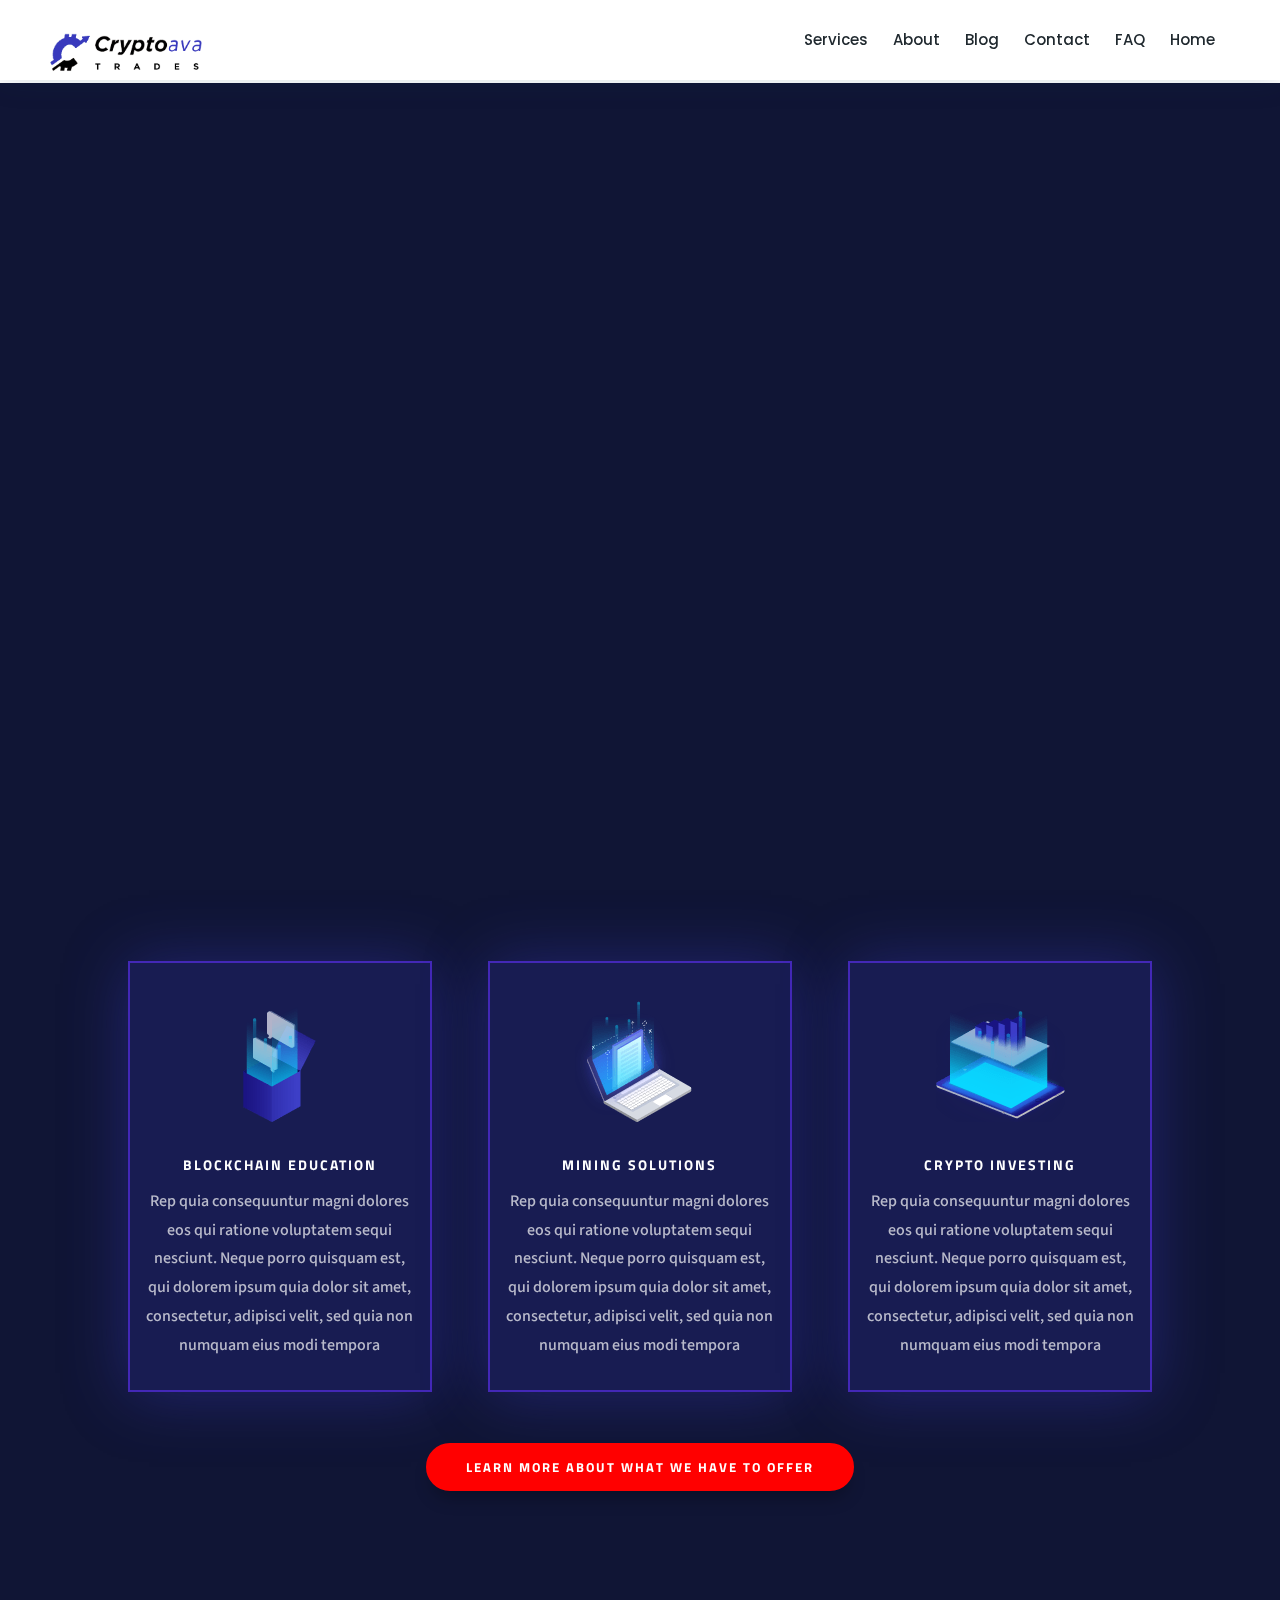
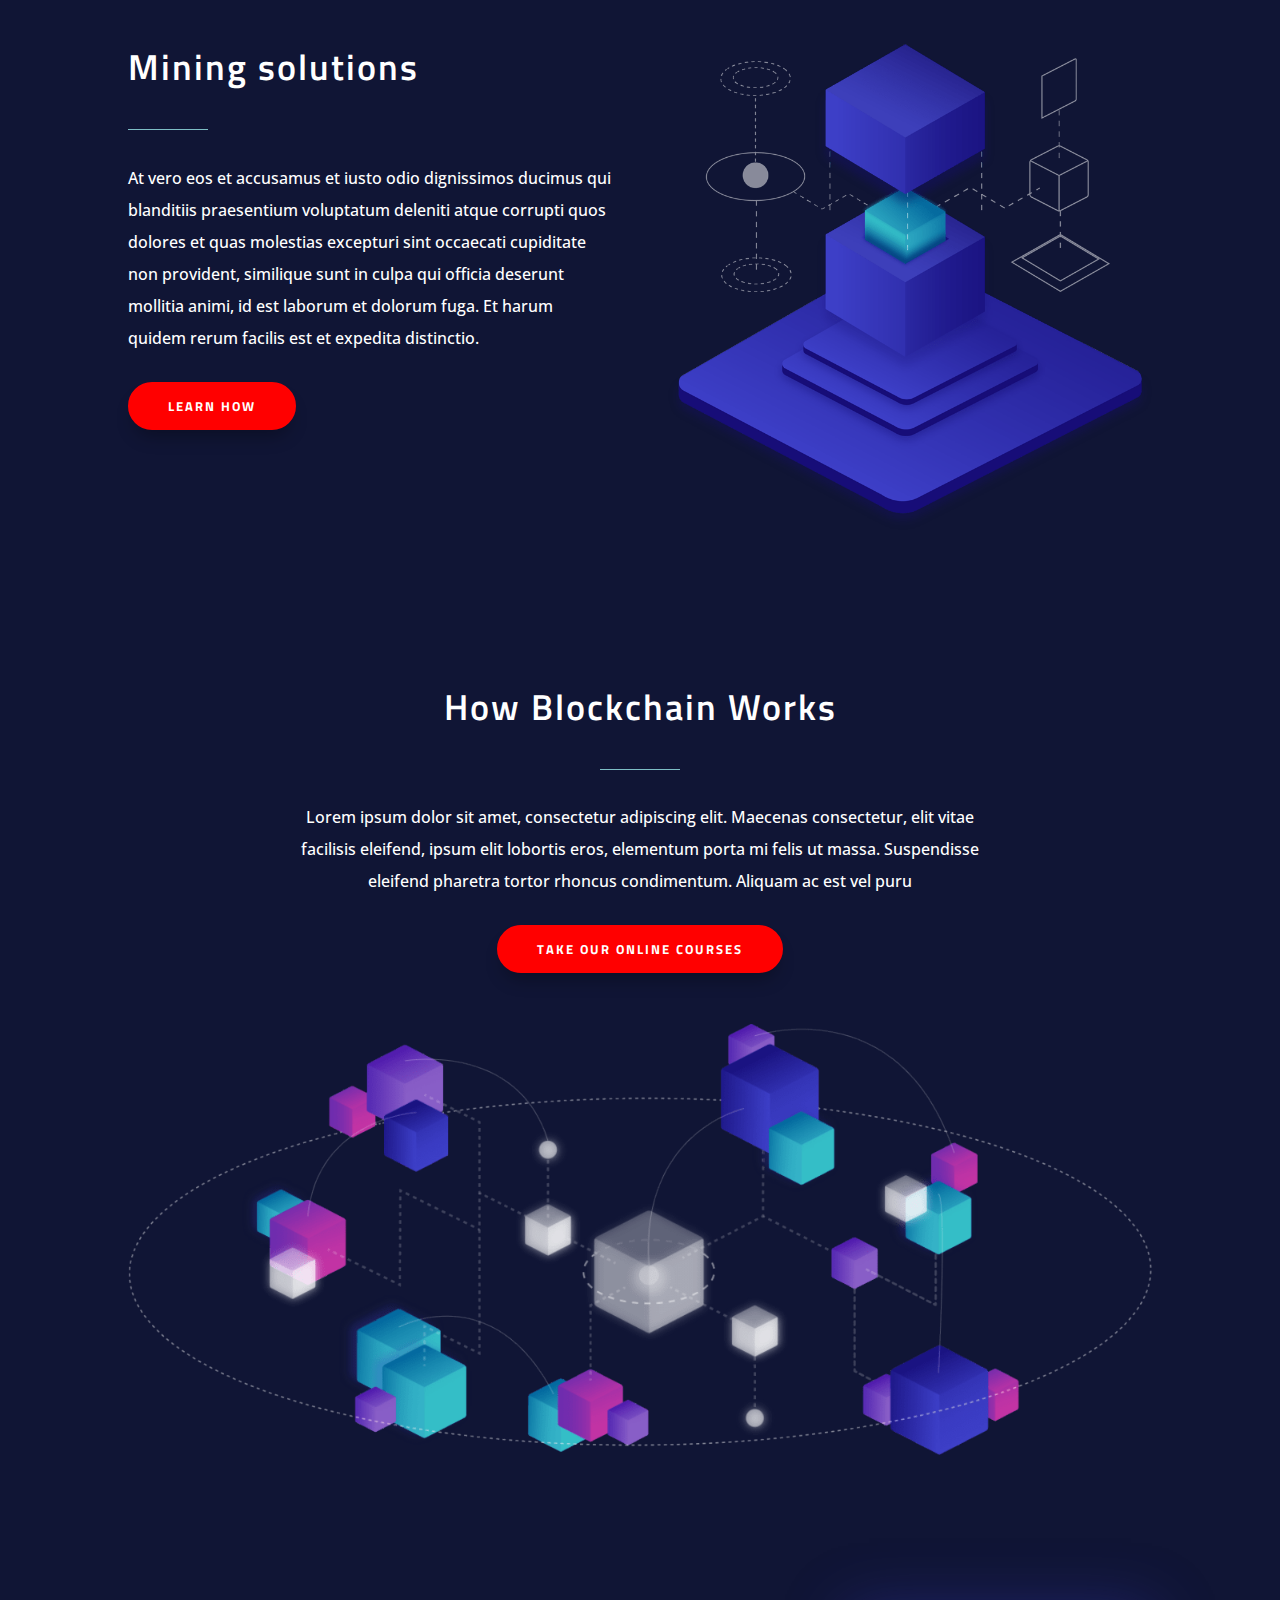
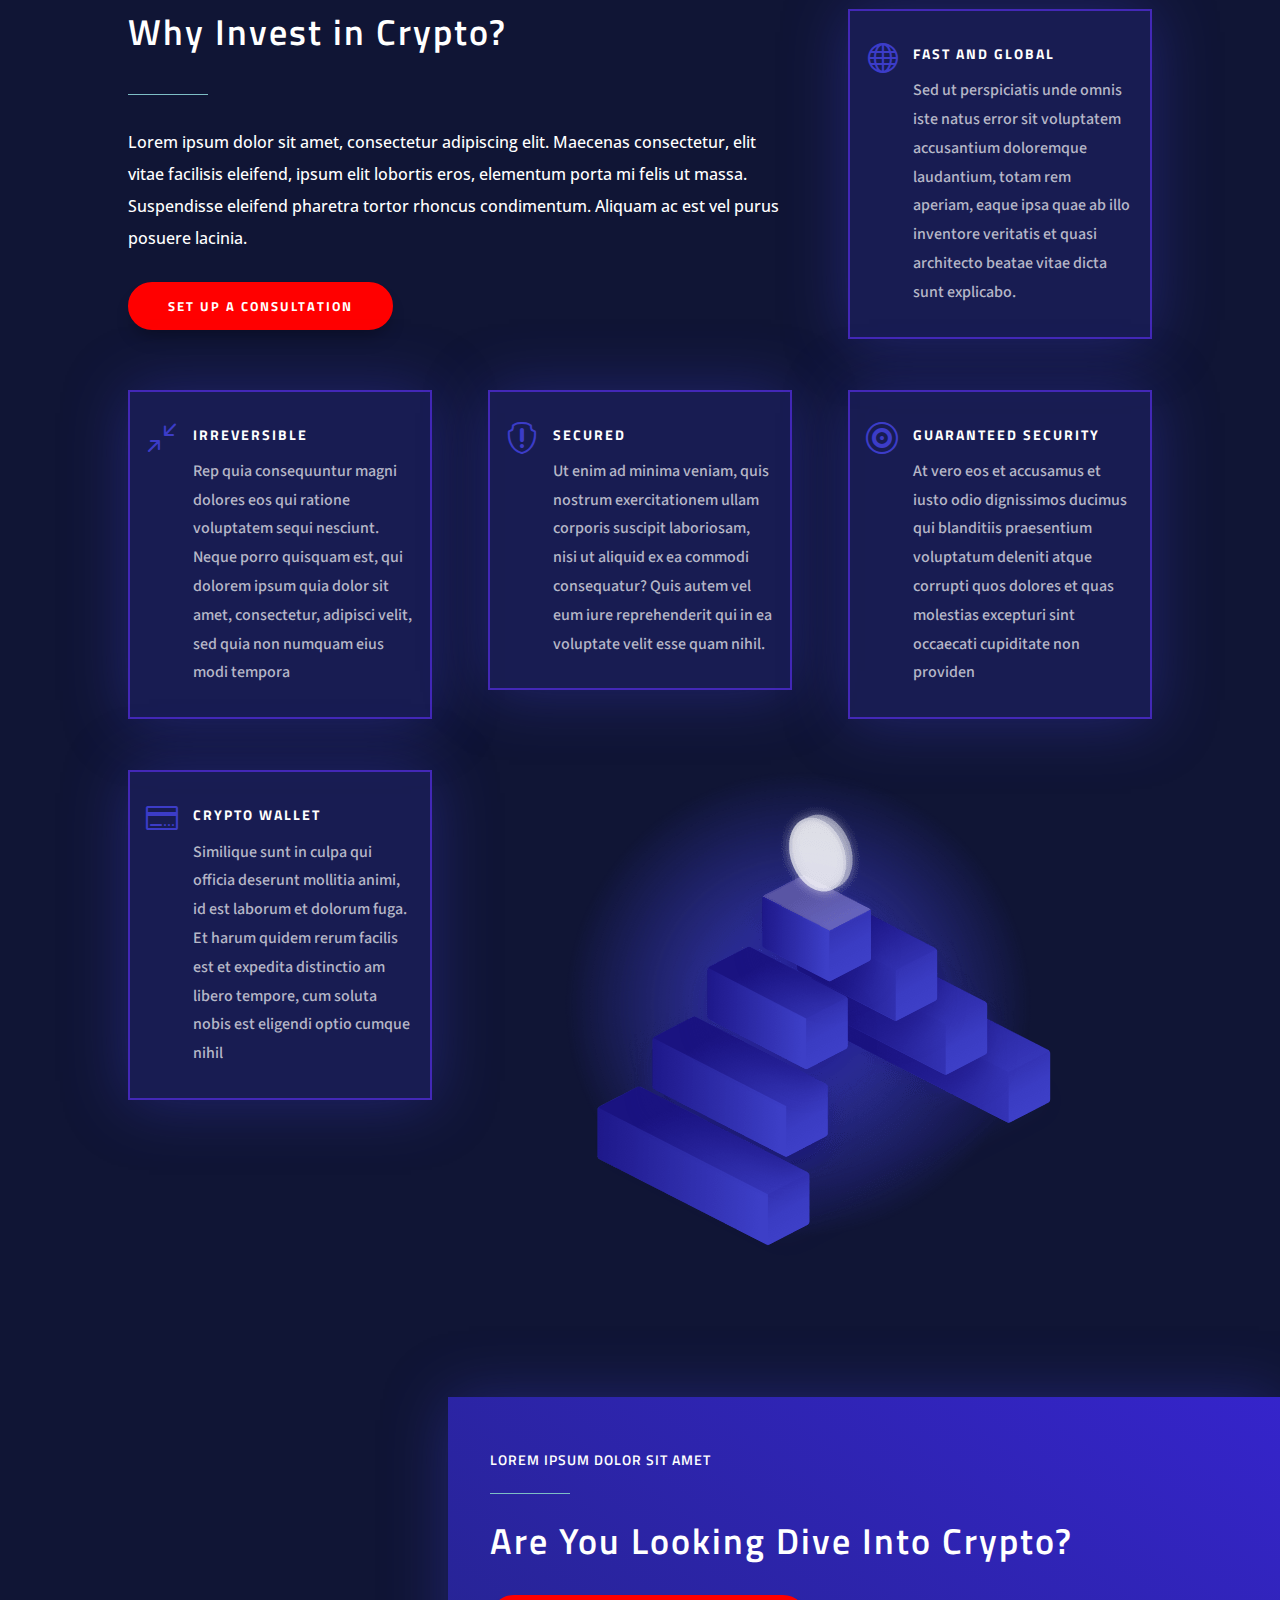
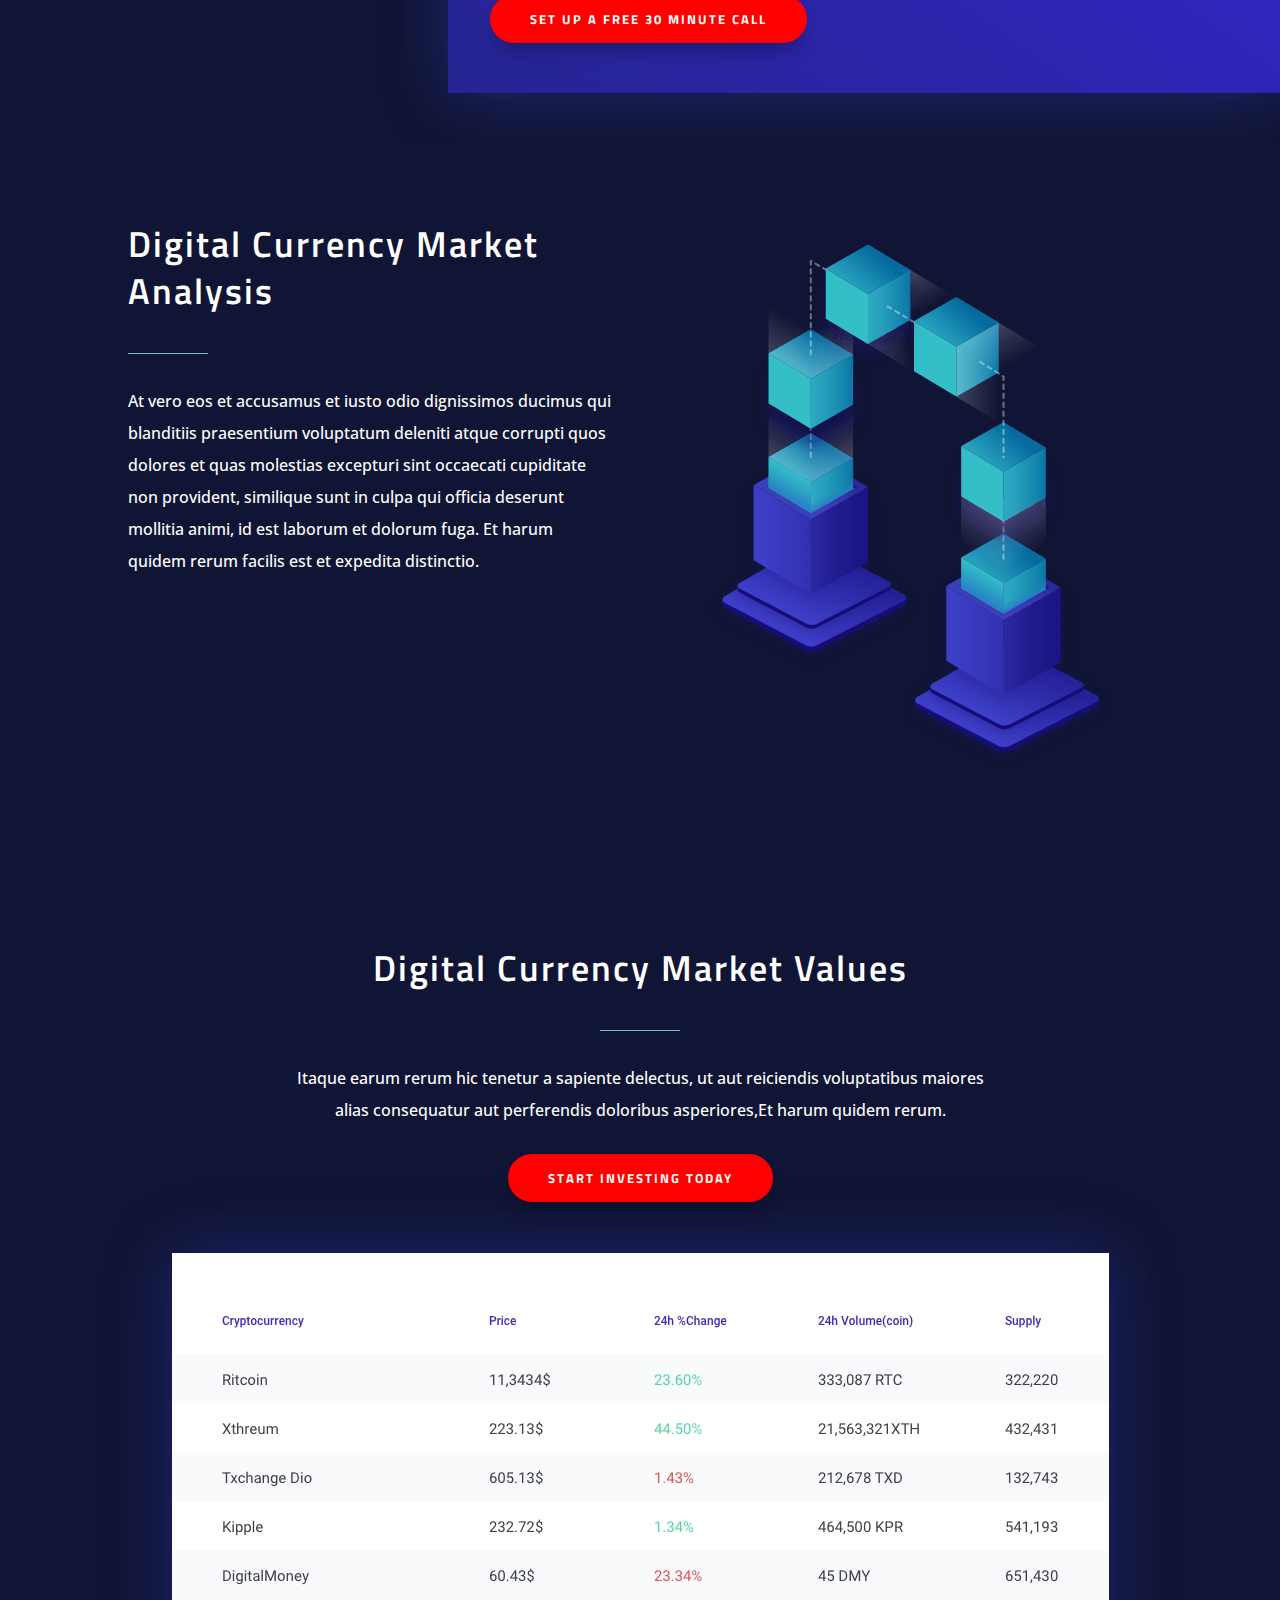
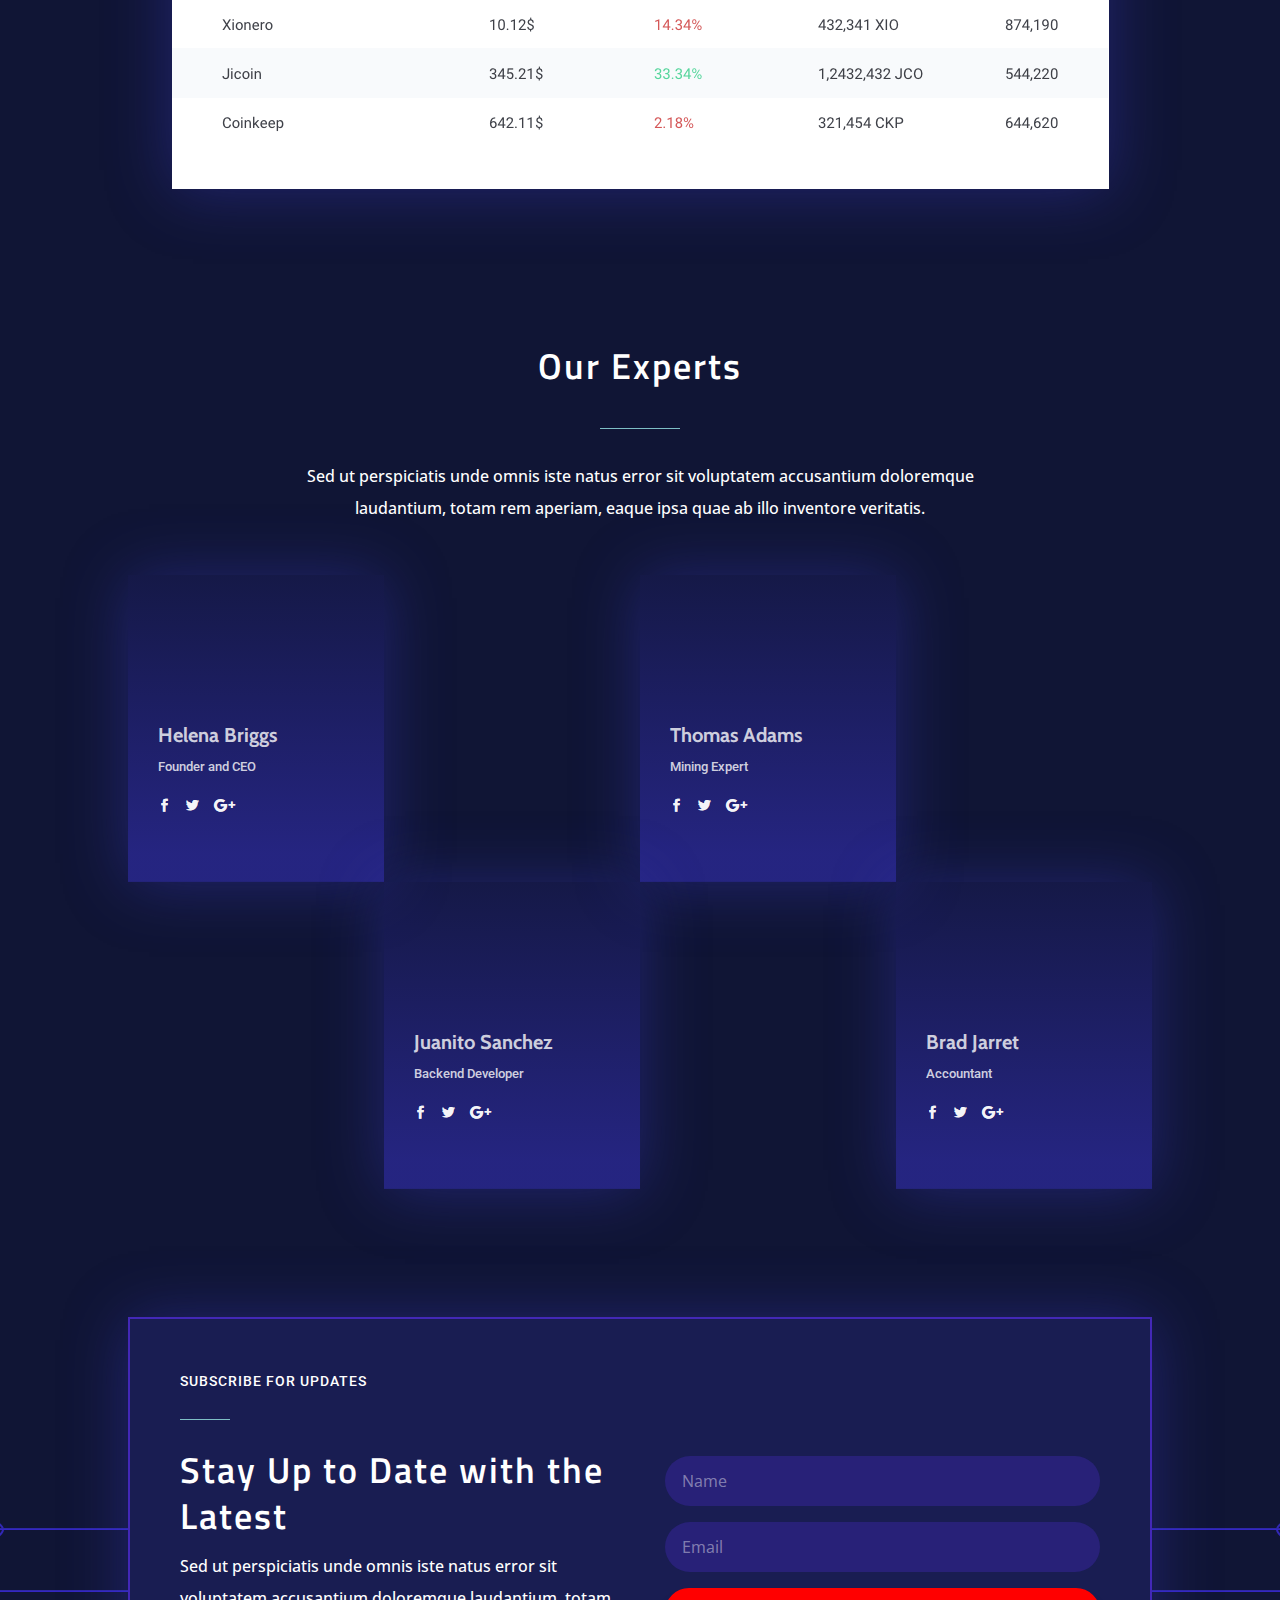
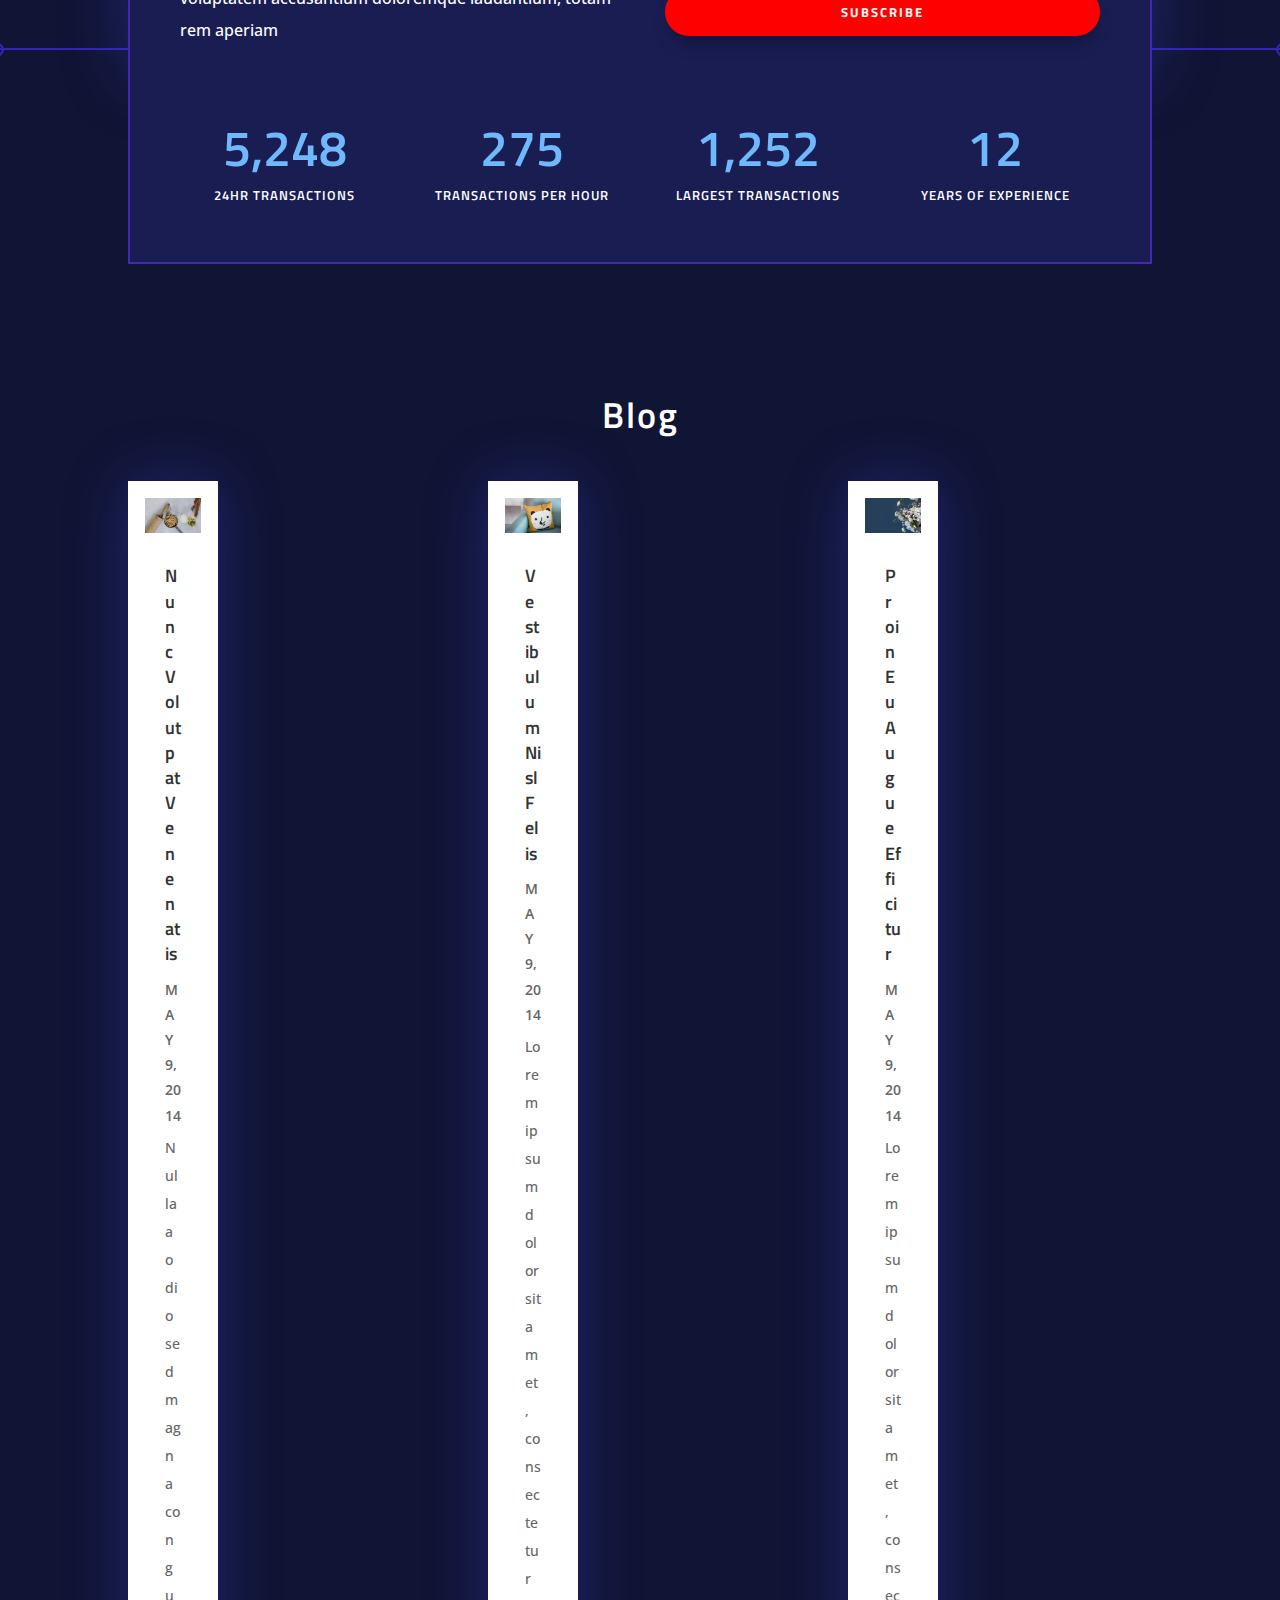
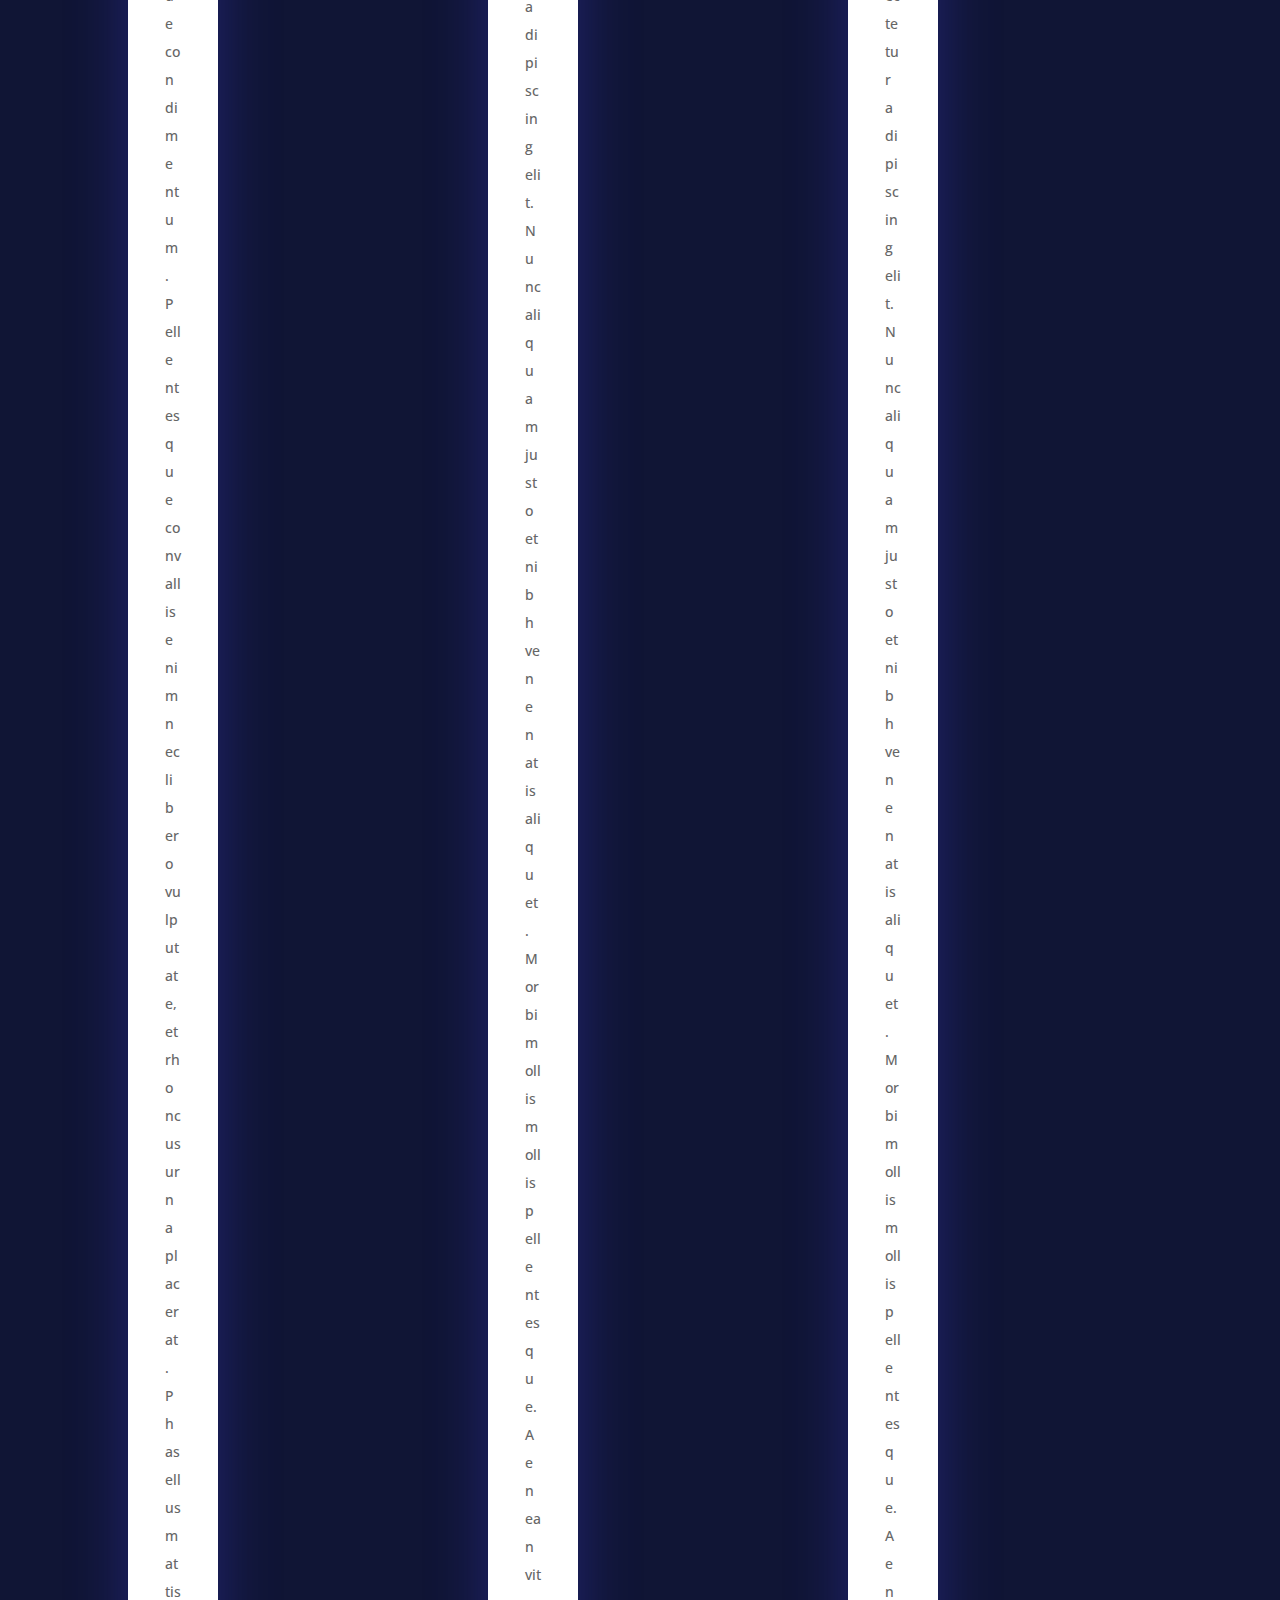
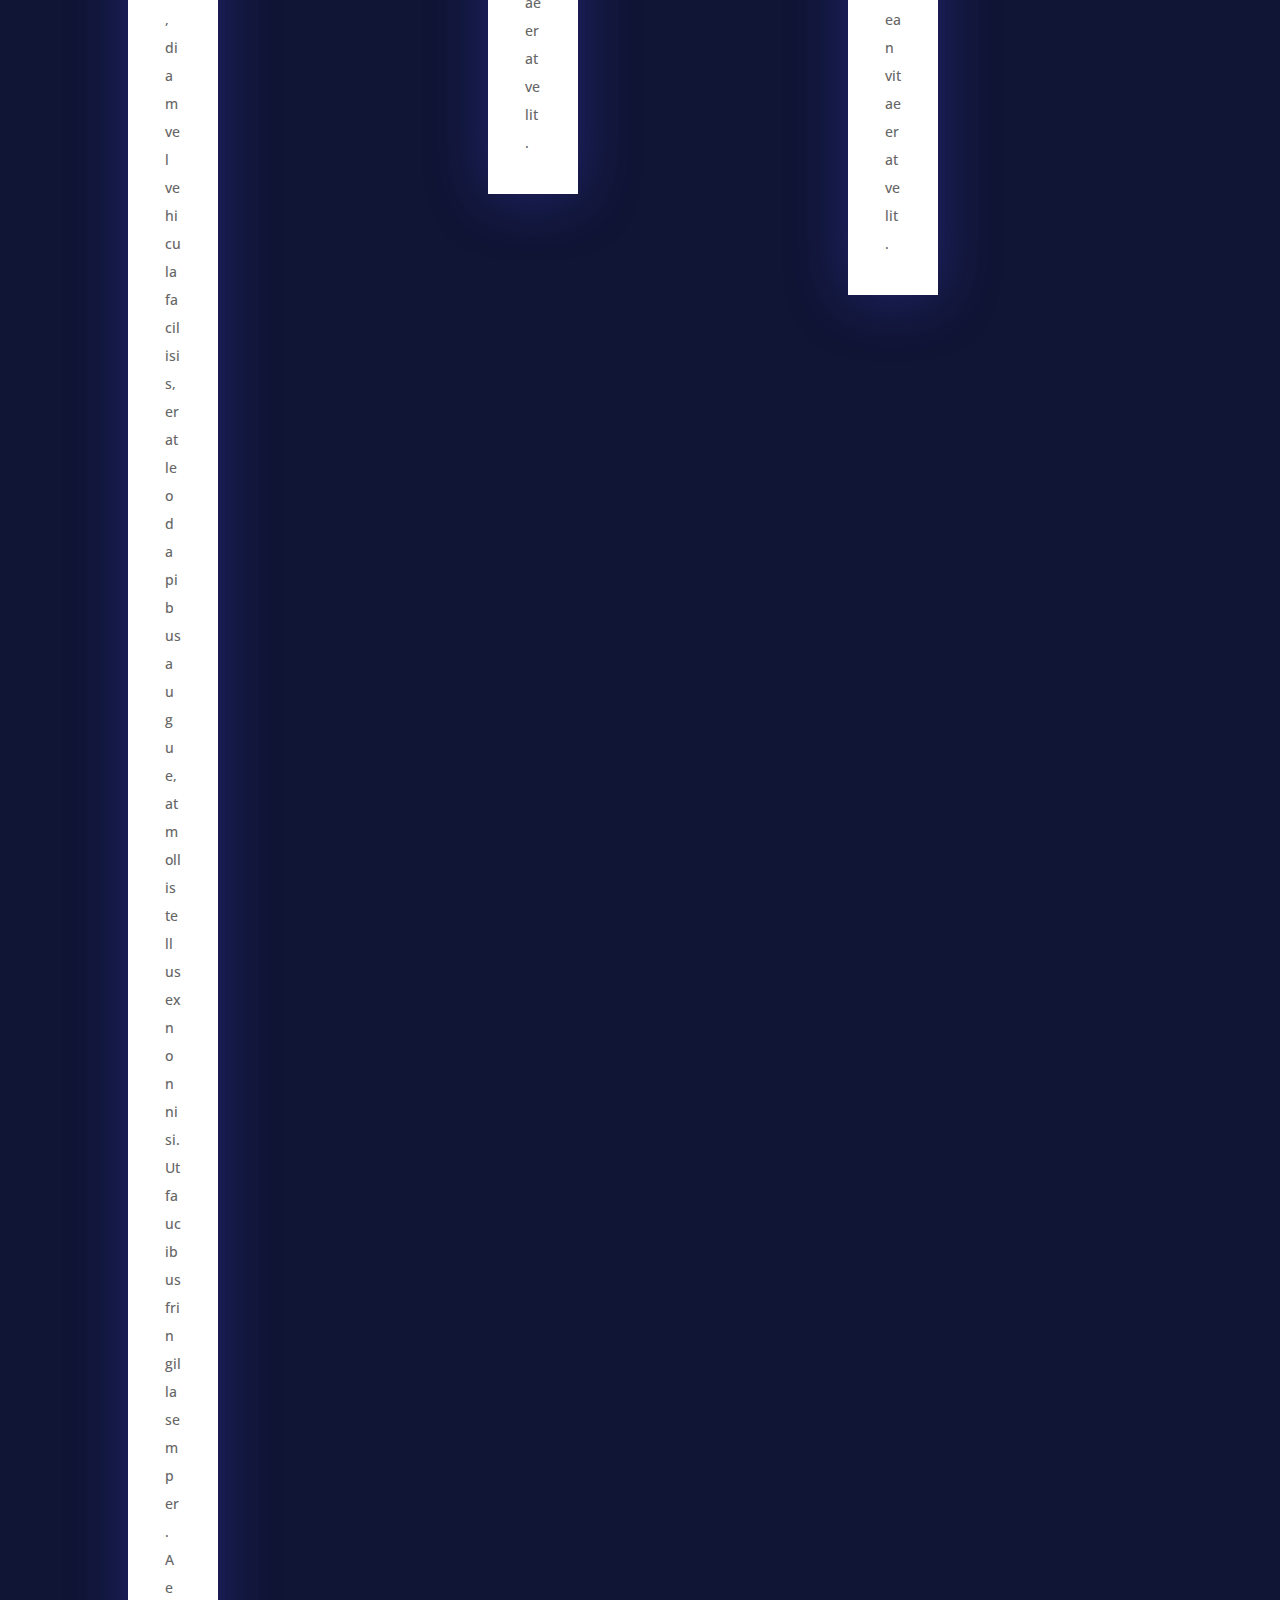
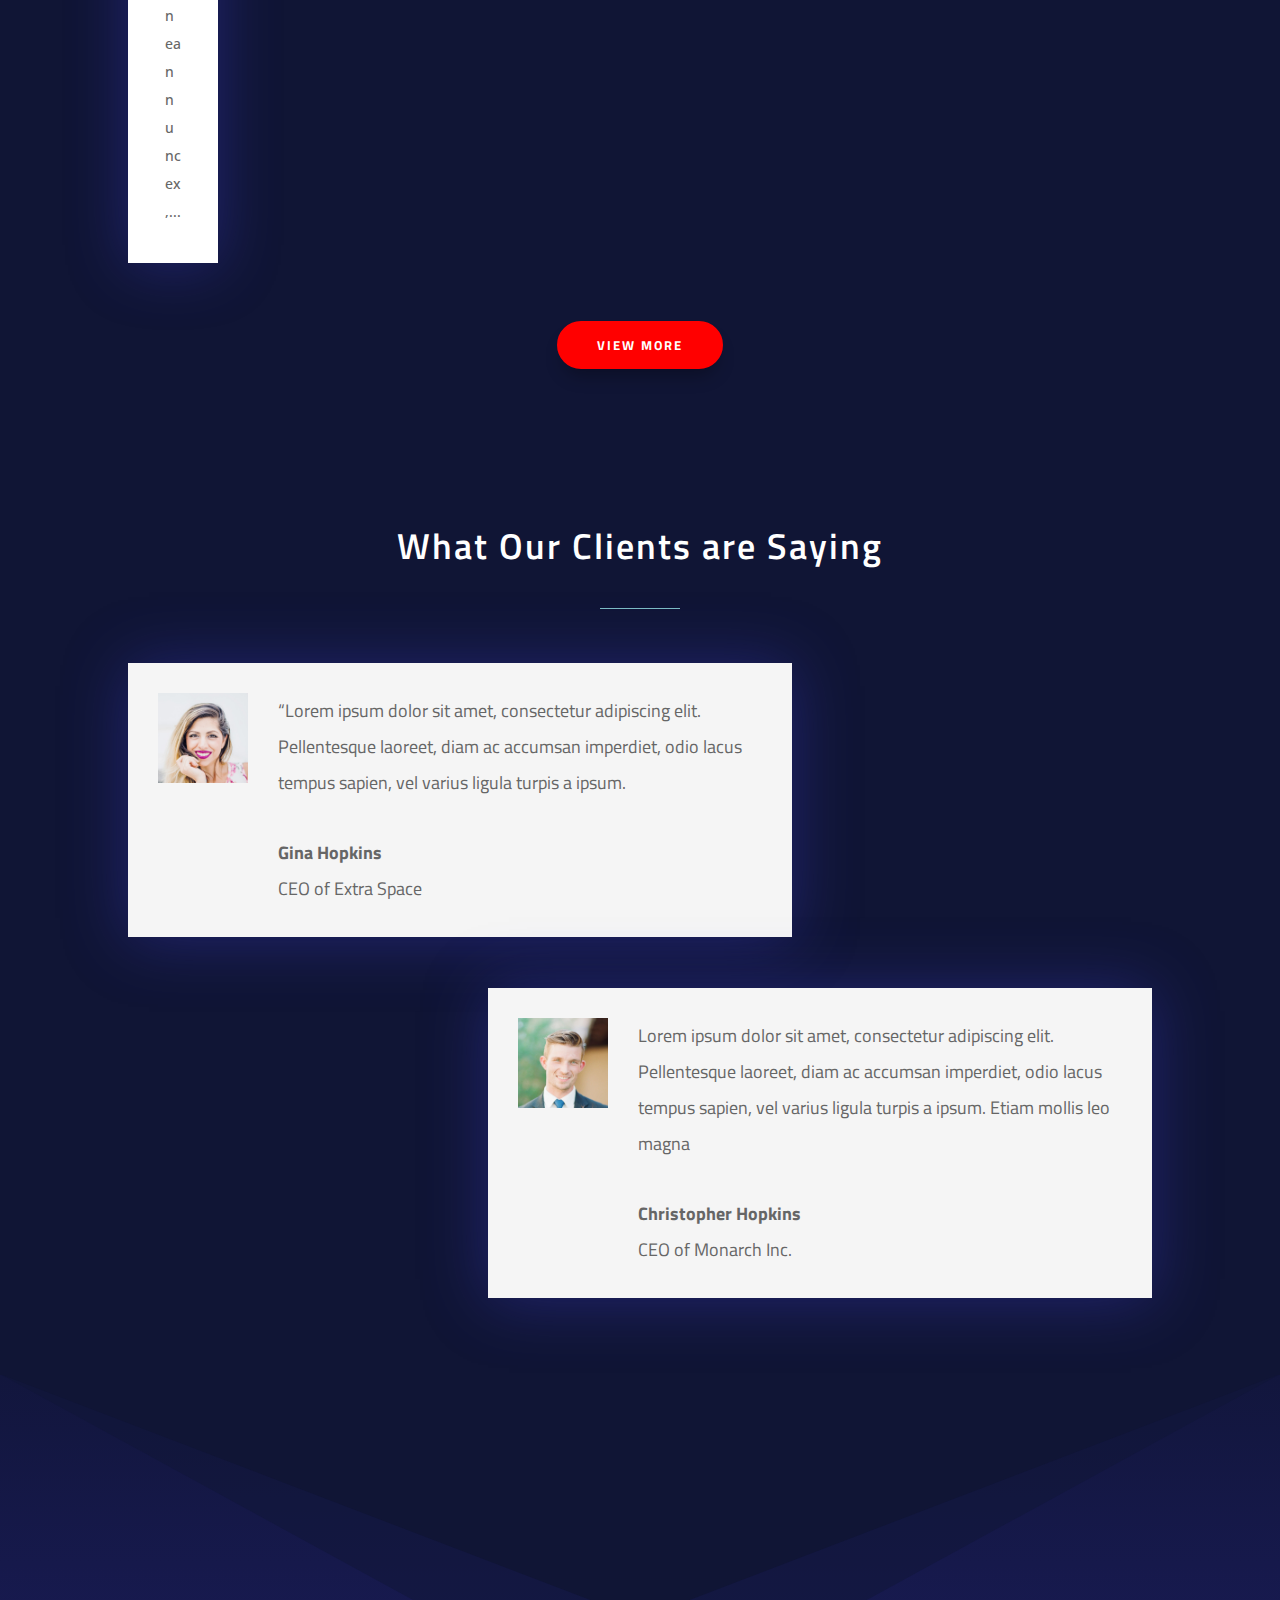
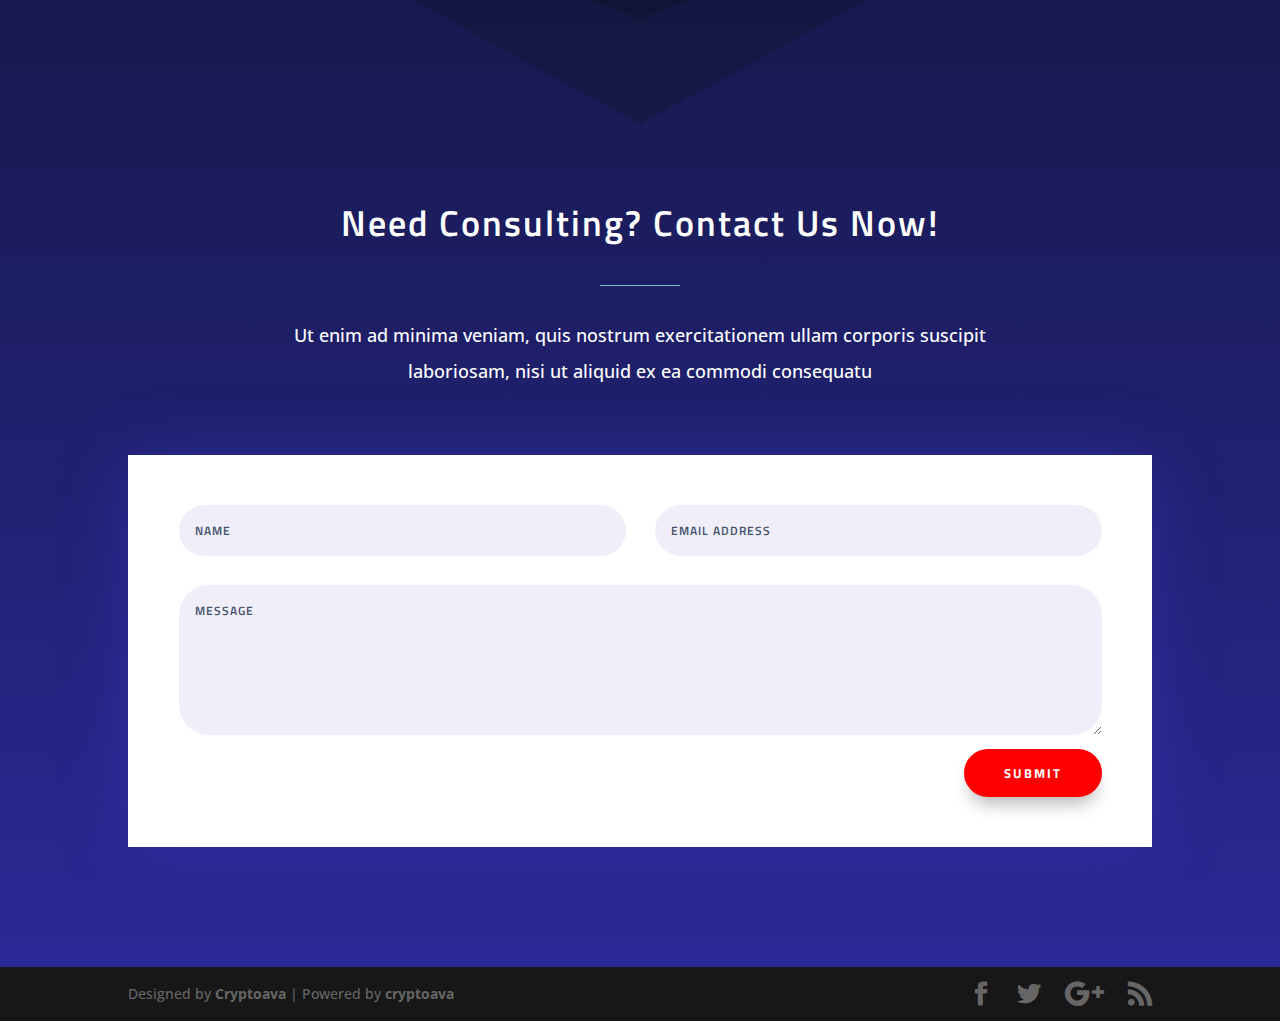
==== LAYOUTS/SERVICES/CRYPTOCU/LIVE_DEM.HTM @ da1c4283 "Ug" ====
<html lang="en-US" prefix="og: http://ogp.me/ns#" class="js"><!--<![endif]--><head>
	<meta http-equiv="content-type" content="text/html;charset=UTF-8"><link href="https://fonts.googleapis.com/css?family=Montserrat:700" rel="stylesheet">
	<meta charset="UTF-8">
	<meta http-equiv="X-UA-Compatible" content="IE=edge">
	
	<script type="text/javascript">
		document.documentElement.className = 'js';
	</script>
	<script>
		var et_site_url='https://michael00783.github.io/layouts';
		var et_post_id='213305';
		function et_core_page_resource_fallback(a,b){
			"undefined"===typeof b&&(b=a.sheet.cssRules&&0===a.sheet.cssRules.length);
			b&&(a.onerror=null,a.onload=null,a.href?a.href=et_site_url+"/?et_core_page_resource="+a.id+et_post_id:a.src&&(a.src=et_site_url+"/?et_core_page_resource="+a.id+et_post_id))
		}
	</script>
	<title>Cryptoava Trades | DeadSilence</title>

	<meta name="robots" content="noindex,follow">
	<meta property="og:locale" content="en_US">
	<meta property="og:type" content="article">
	<meta property="og:title" content="Cryptoava Trades | DeadSilence">
	<meta property="og:url" content="https://michael00783.github.io/layouts/services/cryptocurrency-landing-page/live-demo">
	<meta property="og:site_name" content="DeadSilence">
	<meta property="article:publisher" content="https://www.facebook.com/elegantthemes">
	<meta name="twitter:card" content="summary_large_image">
	<meta name="twitter:title" content="Cryptoava Trades | DeadSilence">
	<meta name="twitter:site" content="@elegantthemes">
	<meta name="twitter:creator" content="@elegantthemes">

	<script type="application/ld+json" class="yoast-schema-graph yoast-schema-graph--main">
		{
			"@context":"https://schema.org",
			"@graph":[
				{
					"@type":"Organization",
					"@id":"https://michael00783.github.io/layouts/#organization",
					"name":"",
					"url":"https://michael00783.github.io/layouts/",
					"sameAs":[
						"https://www.facebook.com/elegantthemes",
						"https://www.youtube.com/channel/UCuasRuWliU48RwnKXf9GesA",
						"https://twitter.com/elegantthemes"
					]
				},
				{
					"@type":"WebSite",
					"@id":"https://michael00783.github.io/layouts/#website",
					"url":"https://michael00783.github.io/layouts/",
					"name":"DeadSilence",
					"publisher":{
						"@id":"https://michael00783.github.io/layouts/#organization"
					},
					"potentialAction":{
						"@type":"SearchAction",
						"target":"https://michael00783.github.io/layouts/?s={search_term_string}",
						"query-input":"required name=search_term_string"
					}
				},
				{
					"@type":"WebPage",
					"@id":"https://michael00783.github.io/layouts/services/cryptocurrency-landing-page/live-demo#webpage",
					"url":"https://michael00783.github.io/layouts/services/cryptocurrency-landing-page/live-demo",
					"inLanguage":"en-US",
					"name":"Cryptoava Trades | DeadSilence",
					"isPartOf":{
						"@id":"https://michael00783.github.io/layouts/#website"
					},
					"datePublished":"2018-06-08T00:30:03+00:00",
					"dateModified":"2018-06-08T01:06:30+00:00"
				}
			]
		}
	</script>

	<link rel="dns-prefetch" href="http://fonts.googleapis.com/">
	<link rel="stylesheet" id="wp-block-library-css" href="../../WP_INCLU/CSS/DIST/BLOCK_LI/STYLE_MI.CSS" type="text/css" media="all">
	<link rel="stylesheet" id="wc-block-style-css" href="../../WP_CONTE/PLUGINS/WOOCOMME/ASSETS/CSS/BLOCKS/STYLE822.CSS" type="text/css" media="all">
	<link rel="stylesheet" id="woocommerce-layout-css" href="../../WP_CONTE/PLUGINS/WOOCOMME/ASSETS/CSS/WOOCOMME.CSS" type="text/css" media="all">
	<link rel="stylesheet" id="woocommerce-smallscreen-css" href="../../WP_CONTE/PLUGINS/WOOCOMME/ASSETS/CSS/WOOCOM-2.CSS" type="text/css" media="only screen and (max-width: 768px)">
	<link rel="stylesheet" id="woocommerce-general-css" href="../../WP_CONTE/PLUGINS/WOOCOMME/ASSETS/CSS/WOOCOM-3.CSS" type="text/css" media="all">

	<style id="woocommerce-inline-inline-css" type="text/css">
		.woocommerce form .form-row .required { visibility: visible; }
	</style>

	<link rel="stylesheet" id="divi-fonts-css" href="https://fonts.googleapis.com/css?family=Open+Sans:300italic,400italic,600italic,700italic,800italic,400,300,600,700,800&amp;subset=latin,latin-ext" type="text/css" media="all">
	
	<link rel="stylesheet" id="divi-style-css" href="../../WP_CONTE/THEMES/DIVI/STYLE197.CSS" type="text/css" media="all">
	<link rel="stylesheet" id="et-builder-googlefonts-cached-css" href="https://fonts.googleapis.com/css?family=Poppins%3A100%2C100italic%2C200%2C200italic%2C300%2C300italic%2Cregular%2Citalic%2C500%2C500italic%2C600%2C600italic%2C700%2C700italic%2C800%2C800italic%2C900%2C900italic%7CTitillium+Web%3A200%2C200italic%2C300%2C300italic%2Cregular%2Citalic%2C600%2C600italic%2C700%2C700italic%2C900%7CSource+Sans+Pro%3A200%2C200italic%2C300%2C300italic%2Cregular%2Citalic%2C600%2C600italic%2C700%2C700italic%2C900%2C900italic%7CCabin%3Aregular%2Citalic%2C500%2C500italic%2C600%2C600italic%2C700%2C700italic%7CRoboto%3A100%2C100italic%2C300%2C300italic%2Cregular%2Citalic%2C500%2C500italic%2C700%2C700italic%2C900%2C900italic&amp;ver=5.1.1#038;subset=latin,latin-ext" type="text/css" media="all">
	
	<link rel="stylesheet" id="dashicons-css" href="../../WP_INCLU/CSS/DASHICON.CSS" type="text/css" media="all">
	<script type="text/javascript" src="../../WP_INCLU/JS/JQUERY/JQUERYB8.JS"></script>
	<script type="text/javascript" src="../../WP_INCLU/JS/JQUERY/JQUERY_M.JS"></script>
	
	<link rel="https://api.w.org/" href="https://michael00783.github.io/layouts/wp-json/">
	
	<link rel="wlwmanifest" type="application/wlwmanifest+xml" href="https://michael00783.github.io/layouts/wp-includes/wlwmanifest.xml">
	
	<link rel="shortlink" href="https://michael00783.github.io/layouts/?p=213305">
	
	<meta name="viewport" content="width=device-width, initial-scale=1.0, maximum-scale=1.0, user-scalable=0"> 
	<noscript><style>.woocommerce-product-gallery{ opacity: 1 !important; }</style></noscript>

	<link rel="icon" href="../../WP_CONTE/UPLOADS/2017/12/LOGO.PNG" sizes="32x32">
	<link rel="icon" href="../../WP_CONTE/UPLOADS/2017/12/LOGO.PNG" sizes="192x192">
	<link rel="apple-touch-icon-precomposed" href="../../WP_CONTE/UPLOADS/2017/12/LOGO.PNG">
	
	<meta name="msapplication-TileImage" content="https://michael00783.github.io/layouts/wp-content/uploads/2017/12/logo.png">
	
	<link rel="stylesheet" id="et-core-unified-cached-inline-styles" href="../../WP_CONTE/CACHE/ET/213305/ET_CORE_.CSS" onerror="et_core_page_resource_fallback(this, true)" onload="et_core_page_resource_fallback(this)">
<style>[data-columns]::before{visibility:hidden;position:absolute;font-size:1px;}</style><style id="fit-vids-style">.fluid-width-video-wrapper{width:100%;position:relative;padding:0;}.fluid-width-video-wrapper iframe,.fluid-width-video-wrapper object,.fluid-width-video-wrapper embed {position:absolute;top:0;left:0;width:100%;height:100%;}</style></head>

<body class="page-template-default page page-id-213305 woocommerce-js et_pb_button_helper_class et_fullwidth_nav et_fixed_nav et_show_nav et_cover_background et_pb_gutter windows et_pb_gutters3 et_primary_nav_dropdown_animation_fade et_secondary_nav_dropdown_animation_fade et_pb_footer_columns4 et_header_style_left et_pb_pagebuilder_layout et_right_sidebar et_divi_theme et-db et_minified_js et_minified_css chrome" style="overflow-x: hidden;">
	<div id="page-container" style="padding-top: 84px; overflow-y: hidden; margin-top: -1px;" class="et-animated-content">
		<header id="main-header" data-height-onload="84" data-height-loaded="true" data-fixed-height-onload="54" style="top: 0px;/* background: none; */" class="">
			<div class="container clearfix et_menu_container">
				<div class="title_container">
					<h1>
						<a href="https://michael00783.github.io/layouts/services/cryptocurrency-landing-page" title="Divi Builder Layout Pack"> <img src="logo.png" style="width: 170px;"></a>
					</h1>
				</div>
				<div id="et-top-navigation" data-height="66" data-fixed-height="40">
					<nav id="top-menu-nav">
						<ul id="top-menu" class="nav">
							<li id="menu-item-213294" class="menu-item menu-item-type-post_type menu-item-object-page menu-item-213294"><a href="https://michael00783.github.io/layouts/services/cryptocurrency-services-page/live-demo">Services</a></li>
							<li id="menu-item-213296" class="menu-item menu-item-type-post_type menu-item-object-page menu-item-213296"><a href="https://michael00783.github.io/layouts/services/cryptocurrency-about-page/live-demo">About</a></li>
							<li id="menu-item-213298" class="menu-item menu-item-type-post_type menu-item-object-page menu-item-213298"><a href="https://michael00783.github.io/layouts/services/cryptocurrency-blog-page/live-demo">Blog</a></li>
							<li id="menu-item-213300" class="menu-item menu-item-type-post_type menu-item-object-page menu-item-213300"><a href="https://michael00783.github.io/layouts/services/cryptocurrency-contact-page/live-demo">Contact</a></li>
							<li id="menu-item-213302" class="menu-item menu-item-type-post_type menu-item-object-page menu-item-213302"><a href="https://michael00783.github.io/layouts/services/cryptocurrency-faq-page/live-demo">FAQ</a></li>
							<li id="menu-item-213304" class="menu-item menu-item-type-post_type menu-item-object-page menu-item-213304"><a href="https://michael00783.github.io/layouts/services/cryptocurrency-home-page/live-demo">Home</a></li>
							<li id="menu-item-213306" class="menu-item menu-item-type-post_type menu-item-object-page current-menu-item page_item page-item-213305 current_page_item menu-item-213306"></li>
						</ul> 
					</nav>
<div id="et_mobile_nav_menu">
<div class="mobile_nav closed">
<span class="select_page">Select Page</span>
<span class="mobile_menu_bar mobile_menu_bar_toggle"></span>
<ul id="mobile_menu" class="et_mobile_menu">
							<li id="menu-item-213294" class="menu-item menu-item-type-post_type menu-item-object-page menu-item-213294 et_first_mobile_item"><a href="https://michael00783.github.io/layouts/services/cryptocurrency-services-page/live-demo">Services</a></li>
							<li id="menu-item-213296" class="menu-item menu-item-type-post_type menu-item-object-page menu-item-213296"><a href="https://michael00783.github.io/layouts/services/cryptocurrency-about-page/live-demo">About</a></li>
							<li id="menu-item-213298" class="menu-item menu-item-type-post_type menu-item-object-page menu-item-213298"><a href="https://michael00783.github.io/layouts/services/cryptocurrency-blog-page/live-demo">Blog</a></li>
							<li id="menu-item-213300" class="menu-item menu-item-type-post_type menu-item-object-page menu-item-213300"><a href="https://michael00783.github.io/layouts/services/cryptocurrency-contact-page/live-demo">Contact</a></li>
							<li id="menu-item-213302" class="menu-item menu-item-type-post_type menu-item-object-page menu-item-213302"><a href="https://michael00783.github.io/layouts/services/cryptocurrency-faq-page/live-demo">FAQ</a></li>
							<li id="menu-item-213304" class="menu-item menu-item-type-post_type menu-item-object-page menu-item-213304"><a href="https://michael00783.github.io/layouts/services/cryptocurrency-home-page/live-demo">Home</a></li>
							<li id="menu-item-213306" class="menu-item menu-item-type-post_type menu-item-object-page current-menu-item page_item page-item-213305 current_page_item menu-item-213306"><a href="LIVE_DEM.HTM" aria-current="page">Landing</a></li>
						</ul></div>
</div> </div> 
</div> 
<div class="et_search_outer">
<div class="container et_search_form_container">
<form role="search" method="get" class="et-search-form" action="https://michael00783.github.io/layouts/">
<input type="search" class="et-search-field" placeholder="Search …" value="" name="s" title="Search for:"> </form>
<span class="et_close_search_field"></span>
</div>
</div>
</header> 
<div id="et-main-area">
<div id="main-content">
<article id="post-213305" class="post-213305 page type-page status-publish hentry">
<div class="entry-content">
<div id="et-boc" class="et-boc">
<div class="et_builder_inner_content et_pb_gutters3">
<div class="et_pb_section et_pb_section_0 et_pb_with_background et_pb_section_parallax et_pb_fullwidth_section et_section_regular">
<div class="et_parallax_bg" style="background-image: url(&quot;../../WP_CONTE/UPLOADS/2018/06/CRYPTO_B.PNG&quot;); height: 1047.1px; transform: translate(0px, 181.2px);"></div>
<section class="et_pb_module et_pb_fullwidth_header et_pb_fullwidth_header_0 et_hover_enabled et_pb_bg_layout_dark et_pb_text_align_center" style="
    padding-top: 8vw;
">
<div class="et_pb_fullwidth_header_container center">
<div class="header-content-container center" style="margin-left:0;margin-right:0;">
<div class="header-content" style="
    text-align: left;
">
<h1 class="et_pb_module_header" style="
    font-family: montserrat;
    font-size:1rem;
    line-height: 1.3;
">Webtrader- An award Winning Trading Platform</h1>
<div class="et_pb_header_content_wrapper"><p style="
    font-size: 0.9em;
    line-height: 1.7;
">Trade and monitor yur earning in our awward winning platform.</p></div>
<a class="et_pb_button et_pb_more_button et_pb_button_one" href="#" style="
    border-radius: 30px;
    padding: 13px 30px;
    background: red;
    border-width: 0px!important;
">Crypto Consultation</a><a class="et_pb_button et_pb_more_button et_pb_button_two" href="#" style="
    border-radius: 30px;
    border-width: 9px!important;
    padding: 4px 30px;
">Exchange Services</a>
</div>
</div>
</div>
<div class="et_pb_fullwidth_header_overlay"></div>
<div class="et_pb_fullwidth_header_scroll"></div>
</section>
</div> <div class="et_pb_section et_pb_section_1 et_pb_with_background et_section_regular">
<div class="et_pb_row et_pb_row_0">
<div class="et_pb_column et_pb_column_1_3 et_pb_column_0    et_pb_css_mix_blend_mode_passthrough">
<div class="et_pb_with_border et_pb_module et_pb_blurb et_pb_blurb_0 et_pb_bg_layout_dark  et_pb_text_align_center  et_pb_blurb_position_top et_had_animation" style="">
<div class="et_pb_blurb_content">
<div class="et_pb_main_blurb_image"><span class="et_pb_image_wrap"><img src="../../WP_CONTE/UPLOADS/2018/06/CRYPTO_I.PNG" alt="" class="et-waypoint et_pb_animation_top et-animated"></span></div>
<div class="et_pb_blurb_container">
<h4 class="et_pb_module_header">Blockchain Education</h4>
<div class="et_pb_blurb_description">
Rep quia consequuntur magni dolores eos qui ratione voluptatem sequi nesciunt. Neque porro quisquam est, qui dolorem ipsum quia dolor sit amet, consectetur, adipisci velit, sed quia non numquam eius modi tempora
</div>
</div>
</div> 
</div> 
</div> <div class="et_pb_column et_pb_column_1_3 et_pb_column_1    et_pb_css_mix_blend_mode_passthrough">
<div class="et_pb_with_border et_pb_module et_pb_blurb et_pb_blurb_1 et_pb_bg_layout_dark  et_pb_text_align_center  et_pb_blurb_position_top et_had_animation" style="">
<div class="et_pb_blurb_content">
<div class="et_pb_main_blurb_image"><span class="et_pb_image_wrap"><img src="../../WP_CONTE/UPLOADS/2018/06/CRYPTO-2.PNG" alt="" class="et-waypoint et_pb_animation_top et-animated"></span></div>
<div class="et_pb_blurb_container">
<h4 class="et_pb_module_header">Mining Solutions</h4>
<div class="et_pb_blurb_description">
Rep quia consequuntur magni dolores eos qui ratione voluptatem sequi nesciunt. Neque porro quisquam est, qui dolorem ipsum quia dolor sit amet, consectetur, adipisci velit, sed quia non numquam eius modi tempora
</div>
</div>
</div> 
</div> 
</div> <div class="et_pb_column et_pb_column_1_3 et_pb_column_2    et_pb_css_mix_blend_mode_passthrough">
<div class="et_pb_with_border et_pb_module et_pb_blurb et_pb_blurb_2 et_pb_bg_layout_dark  et_pb_text_align_center  et_pb_blurb_position_top et_had_animation" style="">
<div class="et_pb_blurb_content">
<div class="et_pb_main_blurb_image"><span class="et_pb_image_wrap"><img src="../../WP_CONTE/UPLOADS/2018/06/CRYPTO-3.PNG" alt="" class="et-waypoint et_pb_animation_top et-animated"></span></div>
<div class="et_pb_blurb_container">
<h4 class="et_pb_module_header">Crypto INvesting</h4>
<div class="et_pb_blurb_description">
Rep quia consequuntur magni dolores eos qui ratione voluptatem sequi nesciunt. Neque porro quisquam est, qui dolorem ipsum quia dolor sit amet, consectetur, adipisci velit, sed quia non numquam eius modi tempora
</div>
</div>
</div> 
</div> 
</div> 
</div> <div class="et_pb_row et_pb_row_1">
<div class="et_pb_column et_pb_column_4_4 et_pb_column_3    et_pb_css_mix_blend_mode_passthrough et-last-child">
<div class="et_pb_button_module_wrapper et_pb_button_0_wrapper et_pb_button_alignment_center et_pb_module ">
<a class="et_pb_button et_pb_button_0 et_hover_enabled et_pb_bg_layout_dark" href="#" style="
    background: red;
    border-color: red;
    border-radius: 30px;
    padding: 3px 30px;
">Learn More About What We Have to Offer</a>
</div>
</div> 
</div> 
</div> <div class="et_pb_section et_pb_section_2 et_pb_with_background et_section_regular">
<div class="et_pb_row et_pb_row_2">
<div class="et_pb_column et_pb_column_1_2 et_pb_column_4    et_pb_css_mix_blend_mode_passthrough">
<div class="et_pb_module et_pb_text et_pb_text_0 et_pb_bg_layout_dark  et_pb_text_align_left">
<div class="et_pb_text_inner">
<h2>Mining solutions</h2>
</div>
</div> <div class="et_pb_module et_pb_divider et_pb_divider_0 et_pb_divider_position_ et_pb_space"><div class="et_pb_divider_internal"></div></div><div class="et_pb_module et_pb_text et_pb_text_1 et_pb_bg_layout_dark  et_pb_text_align_left">
<div class="et_pb_text_inner">
<p>At vero eos et accusamus et iusto odio dignissimos ducimus qui blanditiis praesentium voluptatum deleniti atque corrupti quos dolores et quas molestias excepturi sint occaecati cupiditate non provident, similique sunt in culpa qui officia deserunt mollitia animi, id est laborum et dolorum fuga. Et harum quidem rerum facilis est et expedita distinctio.</p>
</div>
</div> <div class="et_pb_button_module_wrapper et_pb_button_1_wrapper et_pb_button_alignment_ et_pb_module ">
<a class="et_pb_button et_pb_button_1 et_hover_enabled et_pb_bg_layout_dark" href="#" style="
    background: red;
    border-color: red;
    border-radius: 30px;
    padding: 3px 30px;
">Learn How</a>
</div>
</div> <div class="et_pb_column et_pb_column_1_2 et_pb_column_5    et_pb_css_mix_blend_mode_passthrough">
<div class="et_pb_module et_pb_image et_pb_image_0 et_always_center_on_mobile et-animated et_had_animation" style="">
<span class="et_pb_image_wrap "><img src="../../WP_CONTE/UPLOADS/2018/06/CRYPTO-4.PNG" alt=""></span>
</div>
</div> 
</div> 
</div> <div class="et_pb_section et_pb_section_3 et_pb_with_background et_section_regular">
<div class="et_pb_row et_pb_row_3">
<div class="et_pb_column et_pb_column_4_4 et_pb_column_6    et_pb_css_mix_blend_mode_passthrough et-last-child">
<div class="et_pb_module et_pb_text et_pb_text_2 et_pb_bg_layout_dark  et_pb_text_align_center">
<div class="et_pb_text_inner">
<h2>How Blockchain Works</h2>
</div>
</div> <div class="et_pb_module et_pb_divider et_pb_divider_1 et_pb_divider_position_ et_pb_space"><div class="et_pb_divider_internal"></div></div><div class="et_pb_module et_pb_text et_pb_text_3 et_pb_bg_layout_dark  et_pb_text_align_center">
<div class="et_pb_text_inner">
<p>Lorem ipsum dolor sit amet, consectetur adipiscing elit. Maecenas consectetur, elit vitae facilisis eleifend, ipsum elit lobortis eros, elementum porta mi felis ut massa. Suspendisse eleifend pharetra tortor rhoncus condimentum. Aliquam ac est vel puru</p>
</div>
</div> <div class="et_pb_button_module_wrapper et_pb_button_2_wrapper et_pb_button_alignment_center et_pb_module ">
<a class="et_pb_button et_pb_button_2 et_hover_enabled et_pb_bg_layout_dark" href="#" style="
    background: red;
    border-color: red;
    border-radius: 30px;
    padding: 3px 30px;
">Take Our Online Courses</a>
</div>
</div> 
</div> <div class="et_pb_row et_pb_row_4">
<div class="et_pb_column et_pb_column_4_4 et_pb_column_7    et_pb_css_mix_blend_mode_passthrough et-last-child">
<div class="et_pb_module et_pb_image et_pb_image_1 et_always_center_on_mobile et-animated et_had_animation" style="">
<span class="et_pb_image_wrap "><img src="../../WP_CONTE/UPLOADS/2018/06/CRYPTO-5.PNG" alt=""></span>
</div>
</div> 
</div> 
</div> <div class="et_pb_section et_pb_section_4 et_pb_with_background et_section_regular">
<div class="et_pb_row et_pb_row_5">
<div class="et_pb_column et_pb_column_2_3 et_pb_column_8    et_pb_css_mix_blend_mode_passthrough">
<div class="et_pb_module et_pb_text et_pb_text_4 et_pb_bg_layout_dark  et_pb_text_align_left">
<div class="et_pb_text_inner">
<h2>Why Invest in Crypto?</h2>
</div>
</div> <div class="et_pb_module et_pb_divider et_pb_divider_2 et_pb_divider_position_ et_pb_space"><div class="et_pb_divider_internal"></div></div><div class="et_pb_module et_pb_text et_pb_text_5 et_pb_bg_layout_dark  et_pb_text_align_left">
<div class="et_pb_text_inner">
Lorem ipsum dolor sit amet, consectetur adipiscing elit. Maecenas consectetur, elit vitae facilisis eleifend, ipsum elit lobortis eros, elementum porta mi felis ut massa. Suspendisse eleifend pharetra tortor rhoncus condimentum. Aliquam ac est vel purus posuere lacinia.
</div>
</div> <div class="et_pb_button_module_wrapper et_pb_button_3_wrapper et_pb_button_alignment_ et_pb_module ">
<a class="et_pb_button et_pb_button_3 et_hover_enabled et_pb_bg_layout_dark" href="#" style="
    background: red;
    border-color: red;
    border-radius: 30px;
    padding: 3px 30px;
">Set Up a Consultation</a>
</div>
</div> <div class="et_pb_column et_pb_column_1_3 et_pb_column_9    et_pb_css_mix_blend_mode_passthrough">
<div class="et_pb_with_border et_pb_module et_pb_blurb et_pb_blurb_3 et_pb_bg_layout_dark  et_pb_text_align_left  et_pb_blurb_position_left et_had_animation" style="">
<div class="et_pb_blurb_content">
<div class="et_pb_main_blurb_image"><span class="et_pb_image_wrap"><span class="et-pb-icon et-waypoint et_pb_animation_top et-animated"></span></span></div>
<div class="et_pb_blurb_container">
<h4 class="et_pb_module_header">Fast and Global</h4>
<div class="et_pb_blurb_description">
Sed ut perspiciatis unde omnis iste natus error sit voluptatem accusantium doloremque laudantium, totam rem aperiam, eaque ipsa quae ab illo inventore veritatis et quasi architecto beatae vitae dicta sunt explicabo.
</div>
</div>
</div> 
</div> 
</div> 
</div> <div class="et_pb_row et_pb_row_6">
<div class="et_pb_column et_pb_column_1_3 et_pb_column_10    et_pb_css_mix_blend_mode_passthrough">
<div class="et_pb_with_border et_pb_module et_pb_blurb et_pb_blurb_4 et_pb_bg_layout_dark  et_pb_text_align_left  et_pb_blurb_position_left et_had_animation" style="">
<div class="et_pb_blurb_content">
<div class="et_pb_main_blurb_image"><span class="et_pb_image_wrap"><span class="et-pb-icon et-waypoint et_pb_animation_top et-animated">/</span></span></div>
<div class="et_pb_blurb_container">
<h4 class="et_pb_module_header">Irreversible</h4>
<div class="et_pb_blurb_description">
Rep quia consequuntur magni dolores eos qui ratione voluptatem sequi nesciunt. Neque porro quisquam est, qui dolorem ipsum quia dolor sit amet, consectetur, adipisci velit, sed quia non numquam eius modi tempora
</div>
</div>
</div> 
</div> 
</div> <div class="et_pb_column et_pb_column_1_3 et_pb_column_11    et_pb_css_mix_blend_mode_passthrough">
<div class="et_pb_with_border et_pb_module et_pb_blurb et_pb_blurb_5 et_pb_bg_layout_dark  et_pb_text_align_left  et_pb_blurb_position_left et_had_animation" style="">
<div class="et_pb_blurb_content">
<div class="et_pb_main_blurb_image"><span class="et_pb_image_wrap"><span class="et-pb-icon et-waypoint et_pb_animation_top et-animated"></span></span></div>
<div class="et_pb_blurb_container">
<h4 class="et_pb_module_header">Secured</h4>
<div class="et_pb_blurb_description">
Ut enim ad minima veniam, quis nostrum exercitationem ullam corporis suscipit laboriosam, nisi ut aliquid ex ea commodi consequatur? Quis autem vel eum iure reprehenderit qui in ea voluptate velit esse quam nihil.
</div>
</div>
</div> 
</div> 
</div> <div class="et_pb_column et_pb_column_1_3 et_pb_column_12    et_pb_css_mix_blend_mode_passthrough">
<div class="et_pb_with_border et_pb_module et_pb_blurb et_pb_blurb_6 et_pb_bg_layout_dark  et_pb_text_align_left  et_pb_blurb_position_left et_had_animation" style="">
<div class="et_pb_blurb_content">
<div class="et_pb_main_blurb_image"><span class="et_pb_image_wrap"><span class="et-pb-icon et-waypoint et_pb_animation_top et-animated"></span></span></div>
<div class="et_pb_blurb_container">
<h4 class="et_pb_module_header">Guaranteed Security</h4>
<div class="et_pb_blurb_description">
At vero eos et accusamus et iusto odio dignissimos ducimus qui blanditiis praesentium voluptatum deleniti atque corrupti quos dolores et quas molestias excepturi sint occaecati cupiditate non providen
</div>
</div>
</div> 
</div> 
</div> 
</div> <div class="et_pb_row et_pb_row_7">
<div class="et_pb_column et_pb_column_1_3 et_pb_column_13    et_pb_css_mix_blend_mode_passthrough">
<div class="et_pb_with_border et_pb_module et_pb_blurb et_pb_blurb_7 et_pb_bg_layout_dark  et_pb_text_align_left  et_pb_blurb_position_left et_had_animation" style="">
<div class="et_pb_blurb_content">
<div class="et_pb_main_blurb_image"><span class="et_pb_image_wrap"><span class="et-pb-icon et-waypoint et_pb_animation_top et-animated"></span></span></div>
<div class="et_pb_blurb_container">
<h4 class="et_pb_module_header">Crypto Wallet</h4>
<div class="et_pb_blurb_description">
Similique sunt in culpa qui officia deserunt mollitia animi, id est laborum et dolorum fuga. Et harum quidem rerum facilis est et expedita distinctio am libero tempore, cum soluta nobis est eligendi optio cumque nihil
</div>
</div>
</div> 
</div> 
</div> <div class="et_pb_column et_pb_column_2_3 et_pb_column_14    et_pb_css_mix_blend_mode_passthrough">
<div class="et_pb_module et_pb_image et_pb_image_2 et_always_center_on_mobile et-animated et_had_animation" style="">
<span class="et_pb_image_wrap "><img src="../../WP_CONTE/UPLOADS/2018/06/CRYPTO-6.PNG" alt=""></span>
</div>
</div> 
</div> 
</div> <div class="et_pb_section et_pb_section_5 et_pb_with_background et_section_regular">
<div class="et_pb_row et_pb_row_8" style="">
<div class="et_pb_column et_pb_column_4_4 et_pb_column_15    et_pb_css_mix_blend_mode_passthrough et-last-child">
<div class="et_pb_module et_pb_text et_pb_text_6 et_pb_bg_layout_dark  et_pb_text_align_left">
<div class="et_pb_text_inner">
<p>Lorem ipsum dolor sit amet
</p></div>
</div> <div class="et_pb_module et_pb_divider et_pb_divider_3 et_pb_divider_position_ et_pb_space"><div class="et_pb_divider_internal"></div></div><div class="et_pb_module et_pb_text et_pb_text_7 et_pb_bg_layout_dark  et_pb_text_align_left">
<div class="et_pb_text_inner">
<h2>Are You Looking Dive Into Crypto?</h2>
</div>
</div> <div class="et_pb_button_module_wrapper et_pb_button_4_wrapper et_pb_button_alignment_ et_pb_module ">
<a class="et_pb_button et_pb_button_4 et_hover_enabled et_pb_bg_layout_dark" href="#" style="
    background: red;
    border-color: red;
    border-radius: 30px;
    padding: 3px 30px;
">Set Up A Free 30 Minute Call</a>
</div>
</div> 
</div> 
</div> <div class="et_pb_section et_pb_section_6 et_pb_with_background et_section_regular">
<div class="et_pb_row et_pb_row_9">
<div class="et_pb_column et_pb_column_1_2 et_pb_column_16    et_pb_css_mix_blend_mode_passthrough">
<div class="et_pb_module et_pb_text et_pb_text_8 et_pb_bg_layout_dark  et_pb_text_align_left">
<div class="et_pb_text_inner">
<h2>Digital Currency Market Analysis</h2>
</div>
</div> <div class="et_pb_module et_pb_divider et_pb_divider_4 et_pb_divider_position_ et_pb_space"><div class="et_pb_divider_internal"></div></div><div class="et_pb_module et_pb_text et_pb_text_9 et_pb_bg_layout_dark  et_pb_text_align_left">
<div class="et_pb_text_inner">
<p>At vero eos et accusamus et iusto odio dignissimos ducimus qui blanditiis praesentium voluptatum deleniti atque corrupti quos dolores et quas molestias excepturi sint occaecati cupiditate non provident, similique sunt in culpa qui officia deserunt mollitia animi, id est laborum et dolorum fuga. Et harum quidem rerum facilis est et expedita distinctio.</p>
</div>
</div> 
</div> <div class="et_pb_column et_pb_column_1_2 et_pb_column_17    et_pb_css_mix_blend_mode_passthrough">
<div class="et_pb_module et_pb_image et_pb_image_3 et_always_center_on_mobile et-animated et_had_animation" style="">
<span class="et_pb_image_wrap "><img src="../../WP_CONTE/UPLOADS/2018/06/CRYPTO-7.PNG" alt=""></span>
</div>
</div> 
</div> 
</div> <div class="et_pb_section et_pb_section_7 et_pb_with_background et_pb_section_parallax et_section_regular">
<div class="et_parallax_bg" style="background-image: url(&quot;../../WP_CONTE/UPLOADS/2018/06/CRYPTO_B.PNG&quot;); height: 1066.1px; transform: translate(0px, -1434.94px);"></div>
<div class="et_pb_row et_pb_row_10">
<div class="et_pb_column et_pb_column_4_4 et_pb_column_18    et_pb_css_mix_blend_mode_passthrough et-last-child">
<div class="et_pb_module et_pb_text et_pb_text_10 et_pb_bg_layout_dark  et_pb_text_align_center">
<div class="et_pb_text_inner">
<h2>Digital Currency Market Values</h2>
</div>
</div> <div class="et_pb_module et_pb_divider et_pb_divider_5 et_pb_divider_position_ et_pb_space"><div class="et_pb_divider_internal"></div></div><div class="et_pb_module et_pb_text et_pb_text_11 et_pb_bg_layout_dark  et_pb_text_align_center">
<div class="et_pb_text_inner">
Itaque earum rerum hic tenetur a sapiente delectus, ut aut reiciendis voluptatibus maiores alias consequatur aut perferendis doloribus asperiores,Et harum quidem rerum.
</div>
</div> <div class="et_pb_button_module_wrapper et_pb_button_5_wrapper et_pb_button_alignment_center et_pb_module ">
<a class="et_pb_button et_pb_button_5 et_hover_enabled et_pb_bg_layout_dark" href="#" style="
    background: red;
    border-color: red;
    border-radius: 30px;
    padding: 3px 30px;
">Start InvestinG Today</a>
</div>
</div> 
</div> <div class="et_pb_row et_pb_row_11">
<div class="et_pb_column et_pb_column_4_4 et_pb_column_19    et_pb_css_mix_blend_mode_passthrough et-last-child">
<div class="et_pb_module et_pb_image et_pb_image_4 et_always_center_on_mobile">
<span class="et_pb_image_wrap has-box-shadow-overlay"><div class="box-shadow-overlay"></div><img src="../../WP_CONTE/UPLOADS/2018/06/CRYPTO-8.PNG" alt=""></span>
</div>
</div> 
</div> 
</div> <div class="et_pb_section et_pb_section_8 et_pb_with_background et_section_regular">
<div class="et_pb_row et_pb_row_12">
<div class="et_pb_column et_pb_column_4_4 et_pb_column_20    et_pb_css_mix_blend_mode_passthrough et-last-child">
<div class="et_pb_module et_pb_text et_pb_text_12 et_pb_bg_layout_dark  et_pb_text_align_center">
<div class="et_pb_text_inner">
<h2>Our Experts</h2>
</div>
</div> <div class="et_pb_module et_pb_divider et_pb_divider_6 et_pb_divider_position_ et_pb_space"><div class="et_pb_divider_internal"></div></div><div class="et_pb_module et_pb_text et_pb_text_13 et_pb_bg_layout_dark  et_pb_text_align_center">
<div class="et_pb_text_inner">
<p>Sed ut perspiciatis unde omnis iste natus error sit voluptatem accusantium doloremque laudantium, totam rem aperiam, eaque ipsa quae ab illo inventore veritatis.</p>
</div>
</div> 
</div> 
</div> <div class="et_pb_row et_pb_row_13 et_pb_gutters1 et_pb_row_4col">
<div class="et_pb_column et_pb_column_1_4 et_pb_column_21    et_pb_css_mix_blend_mode_passthrough">
<div class="et_pb_module et_pb_team_member et_pb_team_member_0 et_pb_bg_layout_dark clearfix  et_pb_team_member_no_image et_had_animation" style="">
<div class="et_pb_team_member_description">
<h4 class="et_pb_module_header">Helena Briggs</h4>
<p class="et_pb_member_position">Founder and CEO</p>
<ul class="et_pb_member_social_links"><li><a href="#" class="et_pb_font_icon et_pb_facebook_icon"><span>Facebook</span></a></li><li><a href="#" class="et_pb_font_icon et_pb_twitter_icon"><span>Twitter</span></a></li><li><a href="#" class="et_pb_font_icon et_pb_google_icon"><span>Google+</span></a></li></ul>
</div> 
</div> 
</div> <div class="et_pb_column et_pb_column_1_4 et_pb_column_22    et_pb_css_mix_blend_mode_passthrough et_pb_column_empty">
</div> <div class="et_pb_column et_pb_column_1_4 et_pb_column_23    et_pb_css_mix_blend_mode_passthrough">
<div class="et_pb_module et_pb_team_member et_pb_team_member_1 et_pb_bg_layout_dark clearfix  et_pb_team_member_no_image et_had_animation" style="">
<div class="et_pb_team_member_description">
<h4 class="et_pb_module_header">Thomas Adams</h4>
<p class="et_pb_member_position">Mining Expert</p>
<ul class="et_pb_member_social_links"><li><a href="#" class="et_pb_font_icon et_pb_facebook_icon"><span>Facebook</span></a></li><li><a href="#" class="et_pb_font_icon et_pb_twitter_icon"><span>Twitter</span></a></li><li><a href="#" class="et_pb_font_icon et_pb_google_icon"><span>Google+</span></a></li></ul>
</div> 
</div> 
</div> <div class="et_pb_column et_pb_column_1_4 et_pb_column_24    et_pb_css_mix_blend_mode_passthrough et_pb_column_empty">
</div> 
</div> <div class="et_pb_row et_pb_row_14 et_pb_gutters1 et_pb_row_4col">
<div class="et_pb_column et_pb_column_1_4 et_pb_column_25    et_pb_css_mix_blend_mode_passthrough et_pb_column_empty">
</div> <div class="et_pb_column et_pb_column_1_4 et_pb_column_26    et_pb_css_mix_blend_mode_passthrough">
<div class="et_pb_module et_pb_team_member et_pb_team_member_2 et_pb_bg_layout_dark clearfix  et_pb_team_member_no_image et_had_animation" style="">
<div class="et_pb_team_member_description">
<h4 class="et_pb_module_header">Juanito Sanchez</h4>
<p class="et_pb_member_position">Backend Developer</p>
<ul class="et_pb_member_social_links"><li><a href="#" class="et_pb_font_icon et_pb_facebook_icon"><span>Facebook</span></a></li><li><a href="#" class="et_pb_font_icon et_pb_twitter_icon"><span>Twitter</span></a></li><li><a href="#" class="et_pb_font_icon et_pb_google_icon"><span>Google+</span></a></li></ul>
</div> 
</div> 
</div> <div class="et_pb_column et_pb_column_1_4 et_pb_column_27    et_pb_css_mix_blend_mode_passthrough et_pb_column_empty">
</div> <div class="et_pb_column et_pb_column_1_4 et_pb_column_28    et_pb_css_mix_blend_mode_passthrough">
<div class="et_pb_module et_pb_team_member et_pb_team_member_3 et_pb_bg_layout_dark clearfix  et_pb_team_member_no_image et_had_animation" style="">
<div class="et_pb_team_member_description">
<h4 class="et_pb_module_header">Brad Jarret</h4>
<p class="et_pb_member_position">Accountant</p>
<ul class="et_pb_member_social_links"><li><a href="#" class="et_pb_font_icon et_pb_facebook_icon"><span>Facebook</span></a></li><li><a href="#" class="et_pb_font_icon et_pb_twitter_icon"><span>Twitter</span></a></li><li><a href="#" class="et_pb_font_icon et_pb_google_icon"><span>Google+</span></a></li></ul>
</div> 
</div> 
</div> 
</div> 
</div> <div class="et_pb_section et_pb_section_9 et_pb_with_background et_section_regular">
<div class="et_pb_with_border et_pb_row et_pb_row_15">
<div class="et_pb_column et_pb_column_4_4 et_pb_column_29    et_pb_css_mix_blend_mode_passthrough et-last-child">
<div class="et_pb_module et_pb_text et_pb_text_14 et_pb_bg_layout_dark  et_pb_text_align_left">
<div class="et_pb_text_inner">
<p>Subscribe For Updates</p>
</div>
</div> <div class="et_pb_module et_pb_divider et_pb_divider_7 et_pb_divider_position_ et_pb_space"><div class="et_pb_divider_internal"></div></div><div class="et_pb_module et_pb_signup_0 et_pb_newsletter_layout_left_right et_pb_newsletter et_pb_subscribe clearfix et_pb_bg_layout_dark  et_pb_text_align_left et_pb_no_bg">
<div class="et_pb_newsletter_description">
<h2 class="et_pb_module_header">Stay Up to Date with the Latest</h2>
<p>Sed ut perspiciatis unde omnis iste natus error sit voluptatem accusantium doloremque laudantium, totam rem aperiam</p>
</div>
<div class="et_pb_newsletter_form">
<form method="post">
<div class="et_pb_newsletter_result et_pb_newsletter_error"></div>
<div class="et_pb_newsletter_result et_pb_newsletter_success">
<h2>Success!</h2>
</div>
<div class="et_pb_newsletter_fields">
<p class="et_pb_newsletter_field et_pb_contact_field_last" style="
    border-radius: 30px;
">
<label class="et_pb_contact_form_label" for="et_pb_signup_firstname" style="display: none;">Name</label>
<input id="et_pb_signup_firstname" class="input" type="text" placeholder="Name" name="et_pb_signup_firstname" style="
    border-radius: 30px;
    padding: 10px 30p;
">
</p>
<p class="et_pb_newsletter_field et_pb_contact_field_last">
<label class="et_pb_contact_form_label" for="et_pb_signup_email" style="display: none;">Email</label>
<input id="et_pb_signup_email" class="input" type="text" placeholder="Email" name="et_pb_signup_email" style="
    border-radius: 30px;
">
</p>
<p class="et_pb_newsletter_button_wrap">
<a class="et_pb_newsletter_button et_pb_button" href="#" data-icon="" style="
    background: red;
    border-color: red;
    border-radius: 30px;
    padding: 3px 30px;
">
<span class="et_subscribe_loader"></span>
<span class="et_pb_newsletter_button_text">Subscribe</span>
</a>
</p>
</div>
<input type="hidden" value="mailchimp" name="et_pb_signup_provider">
<input type="hidden" value="42d4a98af1" name="et_pb_signup_list_id">
<input type="hidden" value="SlavaET" name="et_pb_signup_account_name">
<input type="hidden" value="true" name="et_pb_signup_ip_address">
</form>
</div>
</div>
</div> 
</div> <div class="et_pb_with_border et_pb_row et_pb_row_16 et_pb_gutters2 et_pb_row_4col">
<div class="et_pb_column et_pb_column_1_4 et_pb_column_30    et_pb_css_mix_blend_mode_passthrough">
<div class="et_pb_module et_pb_number_counter et_pb_number_counter_0 et_pb_bg_layout_dark  et_pb_text_align_center et_pb_with_title active" data-number-value="5248" data-number-separator=",">
<div class="percent"><p><span class="percent-value">5,248</span></p></div>
<h3 class="title">24hr transactions</h3>
<canvas height="0" width="0"></canvas></div>
</div> <div class="et_pb_column et_pb_column_1_4 et_pb_column_31    et_pb_css_mix_blend_mode_passthrough">
<div class="et_pb_module et_pb_number_counter et_pb_number_counter_1 et_pb_bg_layout_dark  et_pb_text_align_center et_pb_with_title active" data-number-value="275" data-number-separator="">
<div class="percent"><p><span class="percent-value">275</span></p></div>
<h3 class="title">transactions per hour</h3>
<canvas height="0" width="0"></canvas></div>
</div> <div class="et_pb_column et_pb_column_1_4 et_pb_column_32    et_pb_css_mix_blend_mode_passthrough">
<div class="et_pb_module et_pb_number_counter et_pb_number_counter_2 et_pb_bg_layout_dark  et_pb_text_align_center et_pb_with_title active" data-number-value="1252" data-number-separator=",">
<div class="percent"><p><span class="percent-value">1,252</span></p></div>
<h3 class="title">largest transactions</h3>
<canvas height="0" width="0"></canvas></div>
</div> <div class="et_pb_column et_pb_column_1_4 et_pb_column_33    et_pb_css_mix_blend_mode_passthrough">
<div class="et_pb_module et_pb_number_counter et_pb_number_counter_3 et_pb_bg_layout_dark  et_pb_text_align_center et_pb_with_title active" data-number-value="12" data-number-separator="">
<div class="percent"><p><span class="percent-value">12</span></p></div>
<h3 class="title">years of experience</h3>
<canvas height="0" width="0"></canvas></div>
</div> 
</div> 
</div> <div class="et_pb_section et_pb_section_10 et_pb_with_background et_section_regular">
<div class="et_pb_row et_pb_row_17">
<div class="et_pb_column et_pb_column_4_4 et_pb_column_34    et_pb_css_mix_blend_mode_passthrough et-last-child">
<div class="et_pb_module et_pb_text et_pb_text_15 et_pb_bg_layout_dark  et_pb_text_align_center">
<div class="et_pb_text_inner">
<h2>Blog</h2>
</div>
</div> <div class="et_pb_module et_pb_divider_8 et_pb_space et_pb_divider_hidden"><div class="et_pb_divider_internal"></div></div><div class="et_pb_module et_pb_blog_0 et_pb_blog_grid_wrapper">
<div class="et_pb_blog_grid clearfix et_pb_bg_layout_light ">
<div class="et_pb_ajax_pagination_container">
<div class="et_pb_salvattore_content" data-columns="3"><div class="column size-1of3"><article id="post-4800" class="et_pb_post clearfix post-4800 post type-post status-publish format-standard has-post-thumbnail hentry category-category">
<div class="et_pb_image_container"> <a href="https://michael00783.github.io/layouts/category/elegant-icon-font" class="entry-featured-image-url">
<img src="../../WP_CONTE/UPLOADS/2017/12/BAKERY_1.JPG" alt="Nunc Volutpat Venenatis" width="400" height="250"> </a>
</div> 
<h2 class="entry-title"><a href="https://michael00783.github.io/layouts/category/elegant-icon-font">Nunc Volutpat Venenatis</a></h2>
<p class="post-meta"> <span class="published">May 9, 2014</span> </p><div class="post-content"><p>Nulla a odio sed magna congue condimentum. Pellentesque convallis enim nec libero vulputate, et rhoncus urna placerat. Phasellus mattis, diam vel vehicula facilisis, erat leo dapibus augue, at mollis tellus ex non nisi. Ut faucibus fringilla semper. Aenean nunc ex,...</p>
</div>
</article></div><div class="column size-1of3"><article id="post-4730" class="et_pb_post clearfix post-4730 post type-post status-publish format-standard has-post-thumbnail hentry category-category">
<div class="et_pb_image_container"> <a href="https://michael00783.github.io/layouts/category/a-stroll-through-nature" class="entry-featured-image-url">
<img src="../../WP_CONTE/UPLOADS/2018/01/GENERATO.JPG" alt="Vestibulum Nisl Felis" width="400" height="250"> </a>
</div> 
<h2 class="entry-title"><a href="https://michael00783.github.io/layouts/category/a-stroll-through-nature">Vestibulum Nisl Felis</a></h2>
<p class="post-meta"> <span class="published">May 9, 2014</span> </p><div class="post-content"><p>Lorem ipsum dolor sit amet, consectetur adipiscing elit. Nunc aliquam justo et nibh venenatis aliquet. Morbi mollis mollis pellentesque. Aenean vitae erat velit.</p>
</div>
</article></div><div class="column size-1of3"><article id="post-4797" class="et_pb_post clearfix post-4797 post type-post status-publish format-standard has-post-thumbnail hentry category-category">
<div class="et_pb_image_container"> <a href="https://michael00783.github.io/layouts/category/golden-meadow" class="entry-featured-image-url">
<img src="../../WP_CONTE/UPLOADS/2017/12/FLORIST_.JPG" alt="Proin Eu Augue Efficitur" width="400" height="250"> </a>
</div> 
<h2 class="entry-title"><a href="https://michael00783.github.io/layouts/category/golden-meadow">Proin Eu Augue Efficitur</a></h2>
<p class="post-meta"> <span class="published">May 9, 2014</span> </p><div class="post-content"><p>Lorem ipsum dolor sit amet, consectetur adipiscing elit. Nunc aliquam justo et nibh venenatis aliquet. Morbi mollis mollis pellentesque. Aenean vitae erat velit. </p>
</div>
</article></div></div>
</div>
</div> 
</div><div class="et_pb_button_module_wrapper et_pb_button_6_wrapper et_pb_button_alignment_center et_pb_module ">
<a class="et_pb_button et_pb_button_6 et_hover_enabled et_pb_bg_layout_dark" href="#" style="
    background: red;
    border-color: red;
    border-radius: 30px;
    padding: 3px 30px;
">View More</a>
</div>
</div> 
</div> 
</div> <div class="et_pb_section et_pb_section_11 et_pb_with_background et_section_regular">
<div class="et_pb_row et_pb_row_18">
<div class="et_pb_column et_pb_column_4_4 et_pb_column_35    et_pb_css_mix_blend_mode_passthrough et-last-child">
<div class="et_pb_module et_pb_text et_pb_text_16 et_pb_bg_layout_dark  et_pb_text_align_center">
<div class="et_pb_text_inner">
<h2>What Our Clients are Saying</h2>
</div>
</div> <div class="et_pb_module et_pb_divider et_pb_divider_9 et_pb_divider_position_ et_pb_space"><div class="et_pb_divider_internal"></div></div>
</div> 
</div> <div class="et_pb_row et_pb_row_19">
<div class="et_pb_column et_pb_column_2_3 et_pb_column_36    et_pb_css_mix_blend_mode_passthrough">
<div class="et_pb_module et_pb_testimonial et_pb_testimonial_0 clearfix et_pb_bg_layout_light  et_pb_text_align_left et_pb_icon_off" style="">
<div class="et_pb_testimonial_portrait" style="background-image: url(&quot;../../WP_CONTE/UPLOADS/2018/03/PORTRAIT.JPG&quot;); padding-bottom: 0px; width: 90px; height: 90px;">
</div>
<div class="et_pb_testimonial_description" style="margin-left: 120px;">
<div class="et_pb_testimonial_description_inner">
<p>“Lorem ipsum dolor sit amet, consectetur adipiscing elit. Pellentesque laoreet, diam ac accumsan imperdiet, odio lacus tempus sapien, vel varius ligula turpis a ipsum.&nbsp;</p>
<strong class="et_pb_testimonial_author">Gina Hopkins</strong>
<p class="et_pb_testimonial_meta">CEO of Extra Space</p>
</div> 
</div> 
</div> 
</div> <div class="et_pb_column et_pb_column_1_3 et_pb_column_37    et_pb_css_mix_blend_mode_passthrough et_pb_column_empty">
</div> 
</div> <div class="et_pb_row et_pb_row_20">
<div class="et_pb_column et_pb_column_1_3 et_pb_column_38    et_pb_css_mix_blend_mode_passthrough et_pb_column_empty">
</div> <div class="et_pb_column et_pb_column_2_3 et_pb_column_39    et_pb_css_mix_blend_mode_passthrough">
<div class="et_pb_module et_pb_testimonial et_pb_testimonial_1 clearfix et_pb_bg_layout_light  et_pb_text_align_left et_pb_icon_off" style="">
<div class="et_pb_testimonial_portrait" style="background-image: url(&quot;../../WP_CONTE/UPLOADS/2018/03/PORTRA-2.JPG&quot;); padding-bottom: 0px; width: 90px; height: 90px;">
</div>
<div class="et_pb_testimonial_description" style="margin-left: 120px;">
<div class="et_pb_testimonial_description_inner">
<p>Lorem ipsum dolor sit amet, consectetur adipiscing elit. Pellentesque laoreet, diam ac accumsan imperdiet, odio lacus tempus sapien, vel varius ligula turpis a ipsum. Etiam mollis leo magna</p>
<strong class="et_pb_testimonial_author">Christopher Hopkins</strong>
<p class="et_pb_testimonial_meta">CEO of Monarch Inc.</p>
</div> 
</div> 
</div> 
</div> 
</div> 
</div> <div class="et_pb_section et_pb_section_12 et_pb_with_background et_pb_section_parallax et_section_regular section_has_divider et_pb_top_divider">
<div class="et_pb_top_inside_divider"></div>
<div class="et_parallax_bg" style="background-image: url(&quot;../../WP_CONTE/UPLOADS/2018/06/CRYPTO_B.PNG&quot;); height: 1364.1px; transform: translate(0px, -2732.41px);"></div>
<div class="et_pb_row et_pb_row_21">
<div class="et_pb_column et_pb_column_4_4 et_pb_column_40    et_pb_css_mix_blend_mode_passthrough et-last-child">
<div class="et_pb_module et_pb_text et_pb_text_17 et_pb_bg_layout_dark  et_pb_text_align_center">
<div class="et_pb_text_inner">
<h2>Need Consulting? Contact Us Now!</h2>
</div>
</div> <div class="et_pb_module et_pb_divider et_pb_divider_10 et_pb_divider_position_ et_pb_space"><div class="et_pb_divider_internal"></div></div><div class="et_pb_module et_pb_text et_pb_text_18 et_pb_bg_layout_dark  et_pb_text_align_center">
<div class="et_pb_text_inner">
<p>Ut enim ad minima veniam, quis nostrum exercitationem ullam corporis suscipit laboriosam, nisi ut aliquid ex ea commodi consequatu</p>
</div>
</div> 
</div> 
</div> <div class="et_pb_row et_pb_row_22" style="">
<div class="et_pb_column et_pb_column_4_4 et_pb_column_41    et_pb_css_mix_blend_mode_passthrough et-last-child">
<div id="et_pb_contact_form_0" class="et_pb_with_border et_pb_module et_pb_contact_form_0 et_pb_contact_form_container clearfix" data-form_unique_num="0">
<div class="et-pb-contact-message"></div>
<div class="et_pb_contact">
<form class="et_pb_contact_form clearfix" method="post" action="https://michael00783.github.io/layouts/services/cryptocurrency-landing-page/live-demo">
<p class="et_pb_contact_field et_pb_contact_field_0 et_pb_contact_field_half" data-id="name" data-type="input">
<label for="et_pb_contact_name_0" class="et_pb_contact_form_label">Name</label>
<input type="text" id="et_pb_contact_name_0" class="input" value="" name="et_pb_contact_name_0" data-required_mark="required" data-field_type="input" data-original_id="name" placeholder="Name" style="
    border-radius: 30px;
">
</p><p class="et_pb_contact_field et_pb_contact_field_1 et_pb_contact_field_half et_pb_contact_field_last" data-id="email" data-type="email">
<label for="et_pb_contact_email_0" class="et_pb_contact_form_label">Email Address</label>
<input type="text" id="et_pb_contact_email_0" class="input" value="" name="et_pb_contact_email_0" data-required_mark="required" data-field_type="email" data-original_id="email" placeholder="Email Address" style="
    border-radius: 30px;
">
</p><p class="et_pb_contact_field et_pb_contact_field_2 et_pb_contact_field_last" data-id="message" data-type="text">
<label for="et_pb_contact_message_0" class="et_pb_contact_form_label">Message</label>
<textarea name="et_pb_contact_message_0" id="et_pb_contact_message_0" class="et_pb_contact_message input" data-required_mark="required" data-field_type="text" data-original_id="message" placeholder="Message" style="
    border-radius: 30px;
"></textarea>
</p>
<input type="hidden" value="et_contact_proccess" name="et_pb_contactform_submit_0">
<input type="text" value="" name="et_pb_contactform_validate_0" class="et_pb_contactform_validate_field">
<div class="et_contact_bottom_container">
<button type="submit" class="et_pb_contact_submit et_pb_button" style="
    background: red;
    border-color: red;
    border-radius: 30px;
    padding: 3px 30px;
">Submit</button>
</div>
<input type="hidden" id="_wpnonce-et-pb-contact-form-submitted-0" name="_wpnonce-et-pb-contact-form-submitted-0" value="5902b1ee61"><input type="hidden" name="_wp_http_referer" value="/layouts/services/cryptocurrency-landing-page/live-demo">
</form>
</div> 
</div> 
</div> 
</div> 
</div>  </div>
</div> </div> 
</article> 
</div> 
<footer id="main-footer">
<div id="footer-bottom">
<div class="container clearfix">
<ul class="et-social-icons">
<li class="et-social-icon et-social-facebook">
<a href="#" class="icon">
<span>Facebook</span>
</a>
</li>
<li class="et-social-icon et-social-twitter">
<a href="#" class="icon">
<span>Twitter</span>
</a>
</li>
<li class="et-social-icon et-social-google-plus">
<a href="#" class="icon">
<span>Google</span>
</a>
</li>
<li class="et-social-icon et-social-rss">
<a href="https://michael00783.github.io/layouts/feed" class="icon">
<span>RSS</span>
</a>
</li>
</ul><p id="footer-info">Designed by <a href="https://michael00783.github.io/" title="">Cryptoava</a> | Powered by <a href="https://www.deadsilence.org/">cryptoava</a></p> </div> 
</div>
</footer> 
</div> 
</div> 
<script type="text/javascript">
				var et_animation_data = [{"class":"et_pb_fullwidth_header_0","style":"slideBottom","repeat":"once","duration":"1500ms","delay":"0ms","intensity":"2%","starting_opacity":"0%","speed_curve":"ease-in-out"},{"class":"et_pb_blurb_0","style":"fold","repeat":"once","duration":"1000ms","delay":"0ms","intensity":"50%","starting_opacity":"0%","speed_curve":"ease-in-out"},{"class":"et_pb_blurb_1","style":"fold","repeat":"once","duration":"1000ms","delay":"300ms","intensity":"50%","starting_opacity":"0%","speed_curve":"ease-in-out"},{"class":"et_pb_blurb_2","style":"fold","repeat":"once","duration":"1000ms","delay":"200ms","intensity":"50%","starting_opacity":"0%","speed_curve":"ease-in-out"},{"class":"et_pb_image_0","style":"slideBottom","repeat":"once","duration":"1000ms","delay":"500ms","intensity":"4%","starting_opacity":"0%","speed_curve":"ease-in-out"},{"class":"et_pb_image_1","style":"slideBottom","repeat":"once","duration":"1000ms","delay":"500ms","intensity":"4%","starting_opacity":"0%","speed_curve":"ease-in-out"},{"class":"et_pb_blurb_3","style":"fold","repeat":"once","duration":"1000ms","delay":"0ms","intensity":"50%","starting_opacity":"0%","speed_curve":"ease-in-out"},{"class":"et_pb_blurb_4","style":"fold","repeat":"once","duration":"1000ms","delay":"200ms","intensity":"50%","starting_opacity":"0%","speed_curve":"ease-in-out"},{"class":"et_pb_blurb_5","style":"fold","repeat":"once","duration":"1000ms","delay":"400ms","intensity":"50%","starting_opacity":"0%","speed_curve":"ease-in-out"},{"class":"et_pb_blurb_6","style":"fold","repeat":"once","duration":"1000ms","delay":"100ms","intensity":"50%","starting_opacity":"0%","speed_curve":"ease-in-out"},{"class":"et_pb_blurb_7","style":"fold","repeat":"once","duration":"1000ms","delay":"500ms","intensity":"50%","starting_opacity":"0%","speed_curve":"ease-in-out"},{"class":"et_pb_image_2","style":"slideBottom","repeat":"once","duration":"1000ms","delay":"500ms","intensity":"4%","starting_opacity":"0%","speed_curve":"ease-in-out"},{"class":"et_pb_row_8","style":"foldLeft","repeat":"once","duration":"1500ms","delay":"0ms","intensity":"10%","starting_opacity":"100%","speed_curve":"ease-in-out"},{"class":"et_pb_image_3","style":"slideBottom","repeat":"once","duration":"1000ms","delay":"500ms","intensity":"4%","starting_opacity":"0%","speed_curve":"ease-in-out"},{"class":"et_pb_team_member_0","style":"fold","repeat":"once","duration":"1000ms","delay":"0ms","intensity":"50%","starting_opacity":"0%","speed_curve":"ease-in-out"},{"class":"et_pb_team_member_1","style":"fold","repeat":"once","duration":"1000ms","delay":"200ms","intensity":"50%","starting_opacity":"0%","speed_curve":"ease-in-out"},{"class":"et_pb_team_member_2","style":"fold","repeat":"once","duration":"1000ms","delay":"300ms","intensity":"50%","starting_opacity":"0%","speed_curve":"ease-in-out"},{"class":"et_pb_team_member_3","style":"fold","repeat":"once","duration":"1000ms","delay":"500ms","intensity":"50%","starting_opacity":"0%","speed_curve":"ease-in-out"},{"class":"et_pb_testimonial_0","style":"slideRight","repeat":"once","duration":"1000ms","delay":"0ms","intensity":"2%","starting_opacity":"0%","speed_curve":"ease-in-out"},{"class":"et_pb_testimonial_1","style":"slideLeft","repeat":"once","duration":"1000ms","delay":"0ms","intensity":"2%","starting_opacity":"0%","speed_curve":"ease-in-out"},{"class":"et_pb_row_22","style":"fade","repeat":"once","duration":"1000ms","delay":"0ms","intensity":"50%","starting_opacity":"0%","speed_curve":"ease-in-out"}];
			</script>
<script type="text/javascript">
		var c = document.body.className;
		c = c.replace(/woocommerce-no-js/, 'woocommerce-js');
		document.body.className = c;
	</script>
<link rel="stylesheet" id="mediaelement-css" href="../../WP_INCLU/JS/MEDIAELE/MEDIAELE.CSS" type="text/css" media="all">
<link rel="stylesheet" id="wp-mediaelement-css" href="../../WP_INCLU/JS/MEDIAELE/WP_MEDIA.CSS" type="text/css" media="all">
<script type="text/javascript" src="../../WP_CONTE/PLUGINS/WOOCOMME/ASSETS/JS/JQUERY_B/JQUERY_B.JS"></script>
<script type="text/javascript">
/* <![CDATA[ */
var wc_add_to_cart_params = {"ajax_url":"\/layouts\/wp-admin\/admin-ajax.php","wc_ajax_url":"\/layouts\/?wc-ajax=%%endpoint%%","i18n_view_cart":"View cart","cart_url":"https:\/\/www.elegantthemes.com\/layouts","is_cart":"","cart_redirect_after_add":"no"};
/* ]]> */
</script>
<script type="text/javascript" src="../../WP_CONTE/PLUGINS/WOOCOMME/ASSETS/JS/FRONTEND/ADD_TO_C.JS"></script>
<script type="text/javascript" src="../../WP_CONTE/PLUGINS/WOOCOMME/ASSETS/JS/JS_COOKI/JS_COOKI.JS"></script>
<script type="text/javascript">
/* <![CDATA[ */
var woocommerce_params = {"ajax_url":"\/layouts\/wp-admin\/admin-ajax.php","wc_ajax_url":"\/layouts\/?wc-ajax=%%endpoint%%"};
/* ]]> */
</script>
<script type="text/javascript" src="../../WP_CONTE/PLUGINS/WOOCOMME/ASSETS/JS/FRONTEND/WOOCOMME.JS"></script>
<script type="text/javascript">
/* <![CDATA[ */
var wc_cart_fragments_params = {"ajax_url":"\/layouts\/wp-admin\/admin-ajax.php","wc_ajax_url":"\/layouts\/?wc-ajax=%%endpoint%%","cart_hash_key":"wc_cart_hash_97021550e9eab2d14fdb9c3ac6541ec6","fragment_name":"wc_fragments_97021550e9eab2d14fdb9c3ac6541ec6","request_timeout":"5000"};
/* ]]> */
</script>
<script type="text/javascript" src="../../WP_CONTE/PLUGINS/WOOCOMME/ASSETS/JS/FRONTEND/CART_FRA.JS"></script>
<script type="text/javascript">
/* <![CDATA[ */
var DIVI = {"item_count":"%d Item","items_count":"%d Items"};
var et_shortcodes_strings = {"previous":"Previous","next":"Next"};
var et_pb_custom = {"ajaxurl":"https:\/\/www.elegantthemes.com\/layouts\/wp-admin\/admin-ajax.php","images_uri":"https:\/\/www.elegantthemes.com\/layouts\/wp-content\/themes\/Divi\/images","builder_images_uri":"https:\/\/www.elegantthemes.com\/layouts\/wp-content\/themes\/Divi\/includes\/builder\/images","et_frontend_nonce":"f05bd24bbb","subscription_failed":"Please, check the fields below to make sure you entered the correct information.","et_ab_log_nonce":"4bf8484d53","fill_message":"Please, fill in the following fields:","contact_error_message":"Please, fix the following errors:","invalid":"Invalid email","captcha":"Captcha","prev":"Prev","previous":"Previous","next":"Next","wrong_captcha":"You entered the wrong number in captcha.","ignore_waypoints":"no","is_divi_theme_used":"1","widget_search_selector":".widget_search","is_ab_testing_active":"","page_id":"213305","unique_test_id":"","ab_bounce_rate":"5","is_cache_plugin_active":"yes","is_shortcode_tracking":"","tinymce_uri":""};
var et_pb_box_shadow_elements = [];
/* ]]> */
</script>
<script type="text/javascript" src="../../WP_CONTE/THEMES/DIVI/JS/CUSTOM_M.JS"></script>
<script type="text/javascript" src="../../WP_CONTE/THEMES/DIVI/CORE/ADMIN/JS/COMMON19.JS"></script>
<script type="text/javascript" src="../../WP_INCLU/JS/WP_EMBED.JS"></script>
<script type="text/javascript">
var mejsL10n = {"language":"en","strings":{"mejs.install-flash":"You are using a browser that does not have Flash player enabled or installed. Please turn on your Flash player plugin or download the latest version from https:\/\/get.adobe.com\/flashplayer\/","mejs.fullscreen-off":"Turn off Fullscreen","mejs.fullscreen-on":"Go Fullscreen","mejs.download-video":"Download Video","mejs.fullscreen":"Fullscreen","mejs.time-jump-forward":["Jump forward 1 second","Jump forward %1 seconds"],"mejs.loop":"Toggle Loop","mejs.play":"Play","mejs.pause":"Pause","mejs.close":"Close","mejs.time-slider":"Time Slider","mejs.time-help-text":"Use Left\/Right Arrow keys to advance one second, Up\/Down arrows to advance ten seconds.","mejs.time-skip-back":["Skip back 1 second","Skip back %1 seconds"],"mejs.captions-subtitles":"Captions\/Subtitles","mejs.captions-chapters":"Chapters","mejs.none":"None","mejs.mute-toggle":"Mute Toggle","mejs.volume-help-text":"Use Up\/Down Arrow keys to increase or decrease volume.","mejs.unmute":"Unmute","mejs.mute":"Mute","mejs.volume-slider":"Volume Slider","mejs.video-player":"Video Player","mejs.audio-player":"Audio Player","mejs.ad-skip":"Skip ad","mejs.ad-skip-info":["Skip in 1 second","Skip in %1 seconds"],"mejs.source-chooser":"Source Chooser","mejs.stop":"Stop","mejs.speed-rate":"Speed Rate","mejs.live-broadcast":"Live Broadcast","mejs.afrikaans":"Afrikaans","mejs.albanian":"Albanian","mejs.arabic":"Arabic","mejs.belarusian":"Belarusian","mejs.bulgarian":"Bulgarian","mejs.catalan":"Catalan","mejs.chinese":"Chinese","mejs.chinese-simplified":"Chinese (Simplified)","mejs.chinese-traditional":"Chinese (Traditional)","mejs.croatian":"Croatian","mejs.czech":"Czech","mejs.danish":"Danish","mejs.dutch":"Dutch","mejs.english":"English","mejs.estonian":"Estonian","mejs.filipino":"Filipino","mejs.finnish":"Finnish","mejs.french":"French","mejs.galician":"Galician","mejs.german":"German","mejs.greek":"Greek","mejs.haitian-creole":"Haitian Creole","mejs.hebrew":"Hebrew","mejs.hindi":"Hindi","mejs.hungarian":"Hungarian","mejs.icelandic":"Icelandic","mejs.indonesian":"Indonesian","mejs.irish":"Irish","mejs.italian":"Italian","mejs.japanese":"Japanese","mejs.korean":"Korean","mejs.latvian":"Latvian","mejs.lithuanian":"Lithuanian","mejs.macedonian":"Macedonian","mejs.malay":"Malay","mejs.maltese":"Maltese","mejs.norwegian":"Norwegian","mejs.persian":"Persian","mejs.polish":"Polish","mejs.portuguese":"Portuguese","mejs.romanian":"Romanian","mejs.russian":"Russian","mejs.serbian":"Serbian","mejs.slovak":"Slovak","mejs.slovenian":"Slovenian","mejs.spanish":"Spanish","mejs.swahili":"Swahili","mejs.swedish":"Swedish","mejs.tagalog":"Tagalog","mejs.thai":"Thai","mejs.turkish":"Turkish","mejs.ukrainian":"Ukrainian","mejs.vietnamese":"Vietnamese","mejs.welsh":"Welsh","mejs.yiddish":"Yiddish"}};
</script>
<script type="text/javascript" src="../../WP_INCLU/JS/MEDIAELE/MEDIAELE.JS"></script>
<script type="text/javascript" src="../../WP_INCLU/JS/MEDIAELE/MEDIAE-2.JS"></script>
<script type="text/javascript">
/* <![CDATA[ */
var _wpmejsSettings = {"pluginPath":"\/layouts\/wp-includes\/js\/mediaelement\/","classPrefix":"mejs-","stretching":"responsive"};
/* ]]> */
</script>
<script type="text/javascript" src="../../WP_INCLU/JS/MEDIAELE/WP_MEDIA.JS"></script>




</body></html>
---- LAYOUTS/WP_INCLU/CSS/DIST/BLOCK_LI/STYLE_MI.CSS ----
.wp-block-audio figcaption{margin-top:.5em;margin-bottom:1em;color:#555d66;text-align:center;font-size:13px}.wp-block-audio audio{width:100%;min-width:300px}.editor-block-list__layout .reusable-block-edit-panel{align-items:center;background:#f8f9f9;color:#555d66;display:flex;flex-wrap:wrap;font-family:-apple-system,BlinkMacSystemFont,Segoe UI,Roboto,Oxygen-Sans,Ubuntu,Cantarell,Helvetica Neue,sans-serif;font-size:13px;top:-14px;margin:0 -14px;padding:8px 14px;position:relative;z-index:7}.editor-block-list__layout .editor-block-list__layout .reusable-block-edit-panel{margin:0 -14px;padding:8px 14px}.editor-block-list__layout .reusable-block-edit-panel .reusable-block-edit-panel__spinner{margin:0 5px}.editor-block-list__layout .reusable-block-edit-panel .reusable-block-edit-panel__info{margin-right:auto}.editor-block-list__layout .reusable-block-edit-panel .reusable-block-edit-panel__label{margin-right:8px;white-space:nowrap;font-weight:600}.editor-block-list__layout .reusable-block-edit-panel .reusable-block-edit-panel__title{flex:1 1 100%;font-size:14px;height:30px;margin:4px 0 8px}.editor-block-list__layout .reusable-block-edit-panel .components-button.reusable-block-edit-panel__button{flex-shrink:0}@media (min-width:960px){.editor-block-list__layout .reusable-block-edit-panel{flex-wrap:nowrap}.editor-block-list__layout .reusable-block-edit-panel .reusable-block-edit-panel__title{margin:0}.editor-block-list__layout .reusable-block-edit-panel .components-button.reusable-block-edit-panel__button{margin:0 0 0 5px}}.editor-block-list__layout .reusable-block-indicator{background:#fff;border-left:1px dashed #e2e4e7;color:#555d66;border-bottom:1px dashed #e2e4e7;top:-14px;height:30px;padding:4px;position:absolute;z-index:1;width:30px;right:-14px}.wp-block-button{color:#fff;margin-bottom:1.5em}.wp-block-button.aligncenter{text-align:center}.wp-block-button.alignright{text-align:right}.wp-block-button__link{background-color:#32373c;border:none;border-radius:28px;box-shadow:none;color:inherit;cursor:pointer;display:inline-block;font-size:18px;margin:0;padding:12px 24px;text-align:center;text-decoration:none;white-space:normal;overflow-wrap:break-word}.wp-block-button__link:active,.wp-block-button__link:focus,.wp-block-button__link:hover{color:inherit}.is-style-squared .wp-block-button__link{border-radius:0}.is-style-outline{color:#32373c}.is-style-outline .wp-block-button__link{background:transparent;border:2px solid}.wp-block-categories.alignleft{margin-right:2em}.wp-block-categories.alignright{margin-left:2em}.wp-block-columns{display:flex;flex-wrap:wrap}@media (min-width:782px){.wp-block-columns{flex-wrap:nowrap}}.wp-block-column{flex:1;margin-bottom:1em;flex-basis:100%;min-width:0;word-break:break-word;overflow-wrap:break-word}@media (min-width:600px){.wp-block-column{flex-basis:50%;flex-grow:0}}@media (min-width:600px){.wp-block-column:nth-child(odd){margin-right:32px}.wp-block-column:not(:first-child),.wp-block-column:nth-child(2n){margin-left:32px}.wp-block-column:not(:last-child){margin-right:32px}}.wp-block-cover,.wp-block-cover-image{position:relative;background-color:#000;background-size:cover;background-position:50%;min-height:430px;width:100%;margin:0 0 1.5em;display:flex;justify-content:center;align-items:center;overflow:hidden}.wp-block-cover-image.has-left-content,.wp-block-cover.has-left-content{justify-content:flex-start}.wp-block-cover-image.has-left-content .wp-block-cover-image-text,.wp-block-cover-image.has-left-content .wp-block-cover-text,.wp-block-cover-image.has-left-content h2,.wp-block-cover.has-left-content .wp-block-cover-image-text,.wp-block-cover.has-left-content .wp-block-cover-text,.wp-block-cover.has-left-content h2{margin-left:0;text-align:left}.wp-block-cover-image.has-right-content,.wp-block-cover.has-right-content{justify-content:flex-end}.wp-block-cover-image.has-right-content .wp-block-cover-image-text,.wp-block-cover-image.has-right-content .wp-block-cover-text,.wp-block-cover-image.has-right-content h2,.wp-block-cover.has-right-content .wp-block-cover-image-text,.wp-block-cover.has-right-content .wp-block-cover-text,.wp-block-cover.has-right-content h2{margin-right:0;text-align:right}.wp-block-cover-image .wp-block-cover-image-text,.wp-block-cover-image .wp-block-cover-text,.wp-block-cover-image h2,.wp-block-cover .wp-block-cover-image-text,.wp-block-cover .wp-block-cover-text,.wp-block-cover h2{color:#fff;font-size:2em;line-height:1.25;z-index:1;margin-bottom:0;max-width:610px;padding:14px;text-align:center}.wp-block-cover-image .wp-block-cover-image-text a,.wp-block-cover-image .wp-block-cover-image-text a:active,.wp-block-cover-image .wp-block-cover-image-text a:focus,.wp-block-cover-image .wp-block-cover-image-text a:hover,.wp-block-cover-image .wp-block-cover-text a,.wp-block-cover-image .wp-block-cover-text a:active,.wp-block-cover-image .wp-block-cover-text a:focus,.wp-block-cover-image .wp-block-cover-text a:hover,.wp-block-cover-image h2 a,.wp-block-cover-image h2 a:active,.wp-block-cover-image h2 a:focus,.wp-block-cover-image h2 a:hover,.wp-block-cover .wp-block-cover-image-text a,.wp-block-cover .wp-block-cover-image-text a:active,.wp-block-cover .wp-block-cover-image-text a:focus,.wp-block-cover .wp-block-cover-image-text a:hover,.wp-block-cover .wp-block-cover-text a,.wp-block-cover .wp-block-cover-text a:active,.wp-block-cover .wp-block-cover-text a:focus,.wp-block-cover .wp-block-cover-text a:hover,.wp-block-cover h2 a,.wp-block-cover h2 a:active,.wp-block-cover h2 a:focus,.wp-block-cover h2 a:hover{color:#fff}.wp-block-cover-image.has-parallax,.wp-block-cover.has-parallax{background-attachment:fixed}@supports (-webkit-overflow-scrolling:touch){.wp-block-cover-image.has-parallax,.wp-block-cover.has-parallax{background-attachment:scroll}}.wp-block-cover-image.has-background-dim:before,.wp-block-cover.has-background-dim:before{content:"";position:absolute;top:0;left:0;bottom:0;right:0;background-color:inherit;opacity:.5;z-index:1}.wp-block-cover-image.has-background-dim.has-background-dim-10:before,.wp-block-cover.has-background-dim.has-background-dim-10:before{opacity:.1}.wp-block-cover-image.has-background-dim.has-background-dim-20:before,.wp-block-cover.has-background-dim.has-background-dim-20:before{opacity:.2}.wp-block-cover-image.has-background-dim.has-background-dim-30:before,.wp-block-cover.has-background-dim.has-background-dim-30:before{opacity:.3}.wp-block-cover-image.has-background-dim.has-background-dim-40:before,.wp-block-cover.has-background-dim.has-background-dim-40:before{opacity:.4}.wp-block-cover-image.has-background-dim.has-background-dim-50:before,.wp-block-cover.has-background-dim.has-background-dim-50:before{opacity:.5}.wp-block-cover-image.has-background-dim.has-background-dim-60:before,.wp-block-cover.has-background-dim.has-background-dim-60:before{opacity:.6}.wp-block-cover-image.has-background-dim.has-background-dim-70:before,.wp-block-cover.has-background-dim.has-background-dim-70:before{opacity:.7}.wp-block-cover-image.has-background-dim.has-background-dim-80:before,.wp-block-cover.has-background-dim.has-background-dim-80:before{opacity:.8}.wp-block-cover-image.has-background-dim.has-background-dim-90:before,.wp-block-cover.has-background-dim.has-background-dim-90:before{opacity:.9}.wp-block-cover-image.has-background-dim.has-background-dim-100:before,.wp-block-cover.has-background-dim.has-background-dim-100:before{opacity:1}.wp-block-cover-image.alignleft,.wp-block-cover-image.alignright,.wp-block-cover.alignleft,.wp-block-cover.alignright{max-width:305px;width:100%}.wp-block-cover-image:after,.wp-block-cover:after{display:block;content:"";font-size:0;min-height:inherit}@supports ((position:-webkit-sticky) or (position:sticky)){.wp-block-cover-image:after,.wp-block-cover:after{content:none}}.wp-block-cover-image.aligncenter,.wp-block-cover-image.alignleft,.wp-block-cover-image.alignright,.wp-block-cover.aligncenter,.wp-block-cover.alignleft,.wp-block-cover.alignright{display:flex}.wp-block-cover__video-background{position:absolute;top:50%;left:50%;transform:translateX(-50%) translateY(-50%);width:100%;height:100%;z-index:0;-o-object-fit:cover;object-fit:cover}.editor-block-list__block[data-type="core/embed"][data-align=left] .editor-block-list__block-edit,.editor-block-list__block[data-type="core/embed"][data-align=right] .editor-block-list__block-edit,.wp-block-embed.alignleft,.wp-block-embed.alignright{max-width:360px;width:100%}.wp-block-embed{margin-bottom:1em}.wp-block-embed figcaption{margin-top:.5em;margin-bottom:1em;color:#555d66;text-align:center;font-size:13px}.wp-embed-responsive .wp-block-embed.wp-embed-aspect-1-1 .wp-block-embed__wrapper,.wp-embed-responsive .wp-block-embed.wp-embed-aspect-1-2 .wp-block-embed__wrapper,.wp-embed-responsive .wp-block-embed.wp-embed-aspect-4-3 .wp-block-embed__wrapper,.wp-embed-responsive .wp-block-embed.wp-embed-aspect-9-16 .wp-block-embed__wrapper,.wp-embed-responsive .wp-block-embed.wp-embed-aspect-16-9 .wp-block-embed__wrapper,.wp-embed-responsive .wp-block-embed.wp-embed-aspect-18-9 .wp-block-embed__wrapper,.wp-embed-responsive .wp-block-embed.wp-embed-aspect-21-9 .wp-block-embed__wrapper{position:relative}.wp-embed-responsive .wp-block-embed.wp-embed-aspect-1-1 .wp-block-embed__wrapper:before,.wp-embed-responsive .wp-block-embed.wp-embed-aspect-1-2 .wp-block-embed__wrapper:before,.wp-embed-responsive .wp-block-embed.wp-embed-aspect-4-3 .wp-block-embed__wrapper:before,.wp-embed-responsive .wp-block-embed.wp-embed-aspect-9-16 .wp-block-embed__wrapper:before,.wp-embed-responsive .wp-block-embed.wp-embed-aspect-16-9 .wp-block-embed__wrapper:before,.wp-embed-responsive .wp-block-embed.wp-embed-aspect-18-9 .wp-block-embed__wrapper:before,.wp-embed-responsive .wp-block-embed.wp-embed-aspect-21-9 .wp-block-embed__wrapper:before{content:"";display:block;padding-top:50%}.wp-embed-responsive .wp-block-embed.wp-embed-aspect-1-1 .wp-block-embed__wrapper iframe,.wp-embed-responsive .wp-block-embed.wp-embed-aspect-1-2 .wp-block-embed__wrapper iframe,.wp-embed-responsive .wp-block-embed.wp-embed-aspect-4-3 .wp-block-embed__wrapper iframe,.wp-embed-responsive .wp-block-embed.wp-embed-aspect-9-16 .wp-block-embed__wrapper iframe,.wp-embed-responsive .wp-block-embed.wp-embed-aspect-16-9 .wp-block-embed__wrapper iframe,.wp-embed-responsive .wp-block-embed.wp-embed-aspect-18-9 .wp-block-embed__wrapper iframe,.wp-embed-responsive .wp-block-embed.wp-embed-aspect-21-9 .wp-block-embed__wrapper iframe{position:absolute;top:0;right:0;bottom:0;left:0;width:100%;height:100%}.wp-embed-responsive .wp-block-embed.wp-embed-aspect-21-9 .wp-block-embed__wrapper:before{padding-top:42.85%}.wp-embed-responsive .wp-block-embed.wp-embed-aspect-18-9 .wp-block-embed__wrapper:before{padding-top:50%}.wp-embed-responsive .wp-block-embed.wp-embed-aspect-16-9 .wp-block-embed__wrapper:before{padding-top:56.25%}.wp-embed-responsive .wp-block-embed.wp-embed-aspect-4-3 .wp-block-embed__wrapper:before{padding-top:75%}.wp-embed-responsive .wp-block-embed.wp-embed-aspect-1-1 .wp-block-embed__wrapper:before{padding-top:100%}.wp-embed-responsive .wp-block-embed.wp-embed-aspect-9-6 .wp-block-embed__wrapper:before{padding-top:66.66%}.wp-embed-responsive .wp-block-embed.wp-embed-aspect-1-2 .wp-block-embed__wrapper:before{padding-top:200%}.wp-block-file{margin-bottom:1.5em}.wp-block-file.aligncenter{text-align:center}.wp-block-file.alignright{text-align:right}.wp-block-file .wp-block-file__button{background:#32373c;border-radius:2em;color:#fff;font-size:13px;padding:.5em 1em}.wp-block-file a.wp-block-file__button{text-decoration:none}.wp-block-file a.wp-block-file__button:active,.wp-block-file a.wp-block-file__button:focus,.wp-block-file a.wp-block-file__button:hover,.wp-block-file a.wp-block-file__button:visited{box-shadow:none;color:#fff;opacity:.85;text-decoration:none}.wp-block-file *+.wp-block-file__button{margin-left:.75em}.wp-block-gallery{display:flex;flex-wrap:wrap;list-style-type:none;padding:0}.wp-block-gallery .blocks-gallery-image,.wp-block-gallery .blocks-gallery-item{margin:0 16px 16px 0;display:flex;flex-grow:1;flex-direction:column;justify-content:center;position:relative}.wp-block-gallery .blocks-gallery-image figure,.wp-block-gallery .blocks-gallery-item figure{margin:0;height:100%}@supports ((position:-webkit-sticky) or (position:sticky)){.wp-block-gallery .blocks-gallery-image figure,.wp-block-gallery .blocks-gallery-item figure{display:flex;align-items:flex-end;justify-content:flex-start}}.wp-block-gallery .blocks-gallery-image img,.wp-block-gallery .blocks-gallery-item img{display:block;max-width:100%;height:auto;width:100%}@supports ((position:-webkit-sticky) or (position:sticky)){.wp-block-gallery .blocks-gallery-image img,.wp-block-gallery .blocks-gallery-item img{width:auto}}.wp-block-gallery .blocks-gallery-image figcaption,.wp-block-gallery .blocks-gallery-item figcaption{position:absolute;bottom:0;width:100%;max-height:100%;overflow:auto;padding:40px 10px 5px;color:#fff;text-align:center;font-size:13px;background:linear-gradient(0deg,rgba(0,0,0,.7),rgba(0,0,0,.3) 60%,transparent)}.wp-block-gallery .blocks-gallery-image figcaption img,.wp-block-gallery .blocks-gallery-item figcaption img{display:inline}.wp-block-gallery.is-cropped .blocks-gallery-image a,.wp-block-gallery.is-cropped .blocks-gallery-image img,.wp-block-gallery.is-cropped .blocks-gallery-item a,.wp-block-gallery.is-cropped .blocks-gallery-item img{width:100%}@supports ((position:-webkit-sticky) or (position:sticky)){.wp-block-gallery.is-cropped .blocks-gallery-image a,.wp-block-gallery.is-cropped .blocks-gallery-image img,.wp-block-gallery.is-cropped .blocks-gallery-item a,.wp-block-gallery.is-cropped .blocks-gallery-item img{height:100%;flex:1;-o-object-fit:cover;object-fit:cover}}.wp-block-gallery .blocks-gallery-image,.wp-block-gallery .blocks-gallery-item{width:calc((100% - 16px)/2)}.wp-block-gallery .blocks-gallery-image:nth-of-type(2n),.wp-block-gallery .blocks-gallery-item:nth-of-type(2n){margin-right:0}.wp-block-gallery.columns-1 .blocks-gallery-image,.wp-block-gallery.columns-1 .blocks-gallery-item{width:100%;margin-right:0}@media (min-width:600px){.wp-block-gallery.columns-3 .blocks-gallery-image,.wp-block-gallery.columns-3 .blocks-gallery-item{width:calc((100% - 32px)/3);margin-right:16px}.wp-block-gallery.columns-4 .blocks-gallery-image,.wp-block-gallery.columns-4 .blocks-gallery-item{width:calc((100% - 48px)/4);margin-right:16px}.wp-block-gallery.columns-5 .blocks-gallery-image,.wp-block-gallery.columns-5 .blocks-gallery-item{width:calc((100% - 64px)/5);margin-right:16px}.wp-block-gallery.columns-6 .blocks-gallery-image,.wp-block-gallery.columns-6 .blocks-gallery-item{width:calc((100% - 80px)/6);margin-right:16px}.wp-block-gallery.columns-7 .blocks-gallery-image,.wp-block-gallery.columns-7 .blocks-gallery-item{width:calc((100% - 96px)/7);margin-right:16px}.wp-block-gallery.columns-8 .blocks-gallery-image,.wp-block-gallery.columns-8 .blocks-gallery-item{width:calc((100% - 112px)/8);margin-right:16px}.wp-block-gallery.columns-1 .blocks-gallery-image:nth-of-type(1n),.wp-block-gallery.columns-1 .blocks-gallery-item:nth-of-type(1n),.wp-block-gallery.columns-2 .blocks-gallery-image:nth-of-type(2n),.wp-block-gallery.columns-2 .blocks-gallery-item:nth-of-type(2n),.wp-block-gallery.columns-3 .blocks-gallery-image:nth-of-type(3n),.wp-block-gallery.columns-3 .blocks-gallery-item:nth-of-type(3n),.wp-block-gallery.columns-4 .blocks-gallery-image:nth-of-type(4n),.wp-block-gallery.columns-4 .blocks-gallery-item:nth-of-type(4n),.wp-block-gallery.columns-5 .blocks-gallery-image:nth-of-type(5n),.wp-block-gallery.columns-5 .blocks-gallery-item:nth-of-type(5n),.wp-block-gallery.columns-6 .blocks-gallery-image:nth-of-type(6n),.wp-block-gallery.columns-6 .blocks-gallery-item:nth-of-type(6n),.wp-block-gallery.columns-7 .blocks-gallery-image:nth-of-type(7n),.wp-block-gallery.columns-7 .blocks-gallery-item:nth-of-type(7n),.wp-block-gallery.columns-8 .blocks-gallery-image:nth-of-type(8n),.wp-block-gallery.columns-8 .blocks-gallery-item:nth-of-type(8n){margin-right:0}}.wp-block-gallery .blocks-gallery-image:last-child,.wp-block-gallery .blocks-gallery-item:last-child{margin-right:0}.wp-block-gallery .blocks-gallery-item.has-add-item-button{width:100%}.wp-block-gallery.alignleft,.wp-block-gallery.alignright{max-width:305px;width:100%}.wp-block-gallery.aligncenter,.wp-block-gallery.alignleft,.wp-block-gallery.alignright{display:flex}.wp-block-gallery.aligncenter .blocks-gallery-item figure{justify-content:center}.wp-block-image{max-width:100%;margin-bottom:1em;margin-left:0;margin-right:0}.wp-block-image img{max-width:100%}.wp-block-image.aligncenter{text-align:center}.wp-block-image.alignfull img,.wp-block-image.alignwide img{width:100%}.wp-block-image .aligncenter,.wp-block-image .alignleft,.wp-block-image .alignright,.wp-block-image.is-resized{display:table;margin-left:0;margin-right:0}.wp-block-image .aligncenter>figcaption,.wp-block-image .alignleft>figcaption,.wp-block-image .alignright>figcaption,.wp-block-image.is-resized>figcaption{display:table-caption;caption-side:bottom}.wp-block-image .alignleft{float:left;margin-right:1em}.wp-block-image .alignright{float:right;margin-left:1em}.wp-block-image .aligncenter{margin-left:auto;margin-right:auto}.wp-block-image figcaption{margin-top:.5em;margin-bottom:1em;color:#555d66;text-align:center;font-size:13px}.wp-block-latest-comments__comment{font-size:15px;line-height:1.1;list-style:none;margin-bottom:1em}.has-avatars .wp-block-latest-comments__comment{min-height:36px;list-style:none}.has-avatars .wp-block-latest-comments__comment .wp-block-latest-comments__comment-excerpt,.has-avatars .wp-block-latest-comments__comment .wp-block-latest-comments__comment-meta{margin-left:52px}.has-dates .wp-block-latest-comments__comment,.has-excerpts .wp-block-latest-comments__comment{line-height:1.5}.wp-block-latest-comments__comment-excerpt p{font-size:14px;line-height:1.8;margin:5px 0 20px}.wp-block-latest-comments__comment-date{color:#8f98a1;display:block;font-size:12px}.wp-block-latest-comments .avatar,.wp-block-latest-comments__comment-avatar{border-radius:24px;display:block;float:left;height:40px;margin-right:12px;width:40px}.wp-block-latest-posts.alignleft{margin-right:2em}.wp-block-latest-posts.alignright{margin-left:2em}.wp-block-latest-posts.is-grid{display:flex;flex-wrap:wrap;padding:0;list-style:none}.wp-block-latest-posts.is-grid li{margin:0 16px 16px 0;width:100%}@media (min-width:600px){.wp-block-latest-posts.columns-2 li{width:calc(50% - 16px)}.wp-block-latest-posts.columns-3 li{width:calc(33.33333% - 16px)}.wp-block-latest-posts.columns-4 li{width:calc(25% - 16px)}.wp-block-latest-posts.columns-5 li{width:calc(20% - 16px)}.wp-block-latest-posts.columns-6 li{width:calc(16.66667% - 16px)}}.wp-block-latest-posts__post-date{display:block;color:#6c7781;font-size:13px}.wp-block-media-text{display:grid;grid-template-rows:auto;align-items:center;grid-template-areas:"media-text-media media-text-content";grid-template-columns:50% auto}.wp-block-media-text.has-media-on-the-right{grid-template-areas:"media-text-content media-text-media";grid-template-columns:auto 50%}.wp-block-media-text .wp-block-media-text__media{grid-area:media-text-media;margin:0}.wp-block-media-text .wp-block-media-text__content{word-break:break-word;grid-area:media-text-content;padding:0 8%}.wp-block-media-text>figure>img,.wp-block-media-text>figure>video{max-width:unset;width:100%;vertical-align:middle}@media (max-width:600px){.wp-block-media-text.is-stacked-on-mobile{grid-template-columns:100%!important;grid-template-areas:"media-text-media" "media-text-content"}.wp-block-media-text.is-stacked-on-mobile.has-media-on-the-right{grid-template-areas:"media-text-content" "media-text-media"}}p.is-small-text{font-size:14px}p.is-regular-text{font-size:16px}p.is-large-text{font-size:36px}p.is-larger-text{font-size:48px}p.has-drop-cap:not(:focus):first-letter{float:left;font-size:8.4em;line-height:.68;font-weight:100;margin:.05em .1em 0 0;text-transform:uppercase;font-style:normal}p.has-drop-cap:not(:focus):after{content:"";display:table;clear:both;padding-top:14px}p.has-background{padding:20px 30px}p.has-text-color a{color:inherit}.wp-block-pullquote{padding:3em 0;margin-left:0;margin-right:0;text-align:center}.wp-block-pullquote.alignleft,.wp-block-pullquote.alignright{max-width:305px}.wp-block-pullquote.alignleft p,.wp-block-pullquote.alignright p{font-size:20px}.wp-block-pullquote p{font-size:28px;line-height:1.6}.wp-block-pullquote cite,.wp-block-pullquote footer{position:relative}.wp-block-pullquote .has-text-color a{color:inherit}.wp-block-pullquote:not(.is-style-solid-color){background:none}.wp-block-pullquote.is-style-solid-color{border:none}.wp-block-pullquote.is-style-solid-color blockquote{margin-left:auto;margin-right:auto;text-align:left;max-width:60%}.wp-block-pullquote.is-style-solid-color blockquote p{margin-top:0;margin-bottom:0;font-size:32px}.wp-block-pullquote.is-style-solid-color blockquote cite{text-transform:none;font-style:normal}.wp-block-pullquote cite{color:inherit}.wp-block-quote.is-large,.wp-block-quote.is-style-large{margin:0 0 16px;padding:0 1em}.wp-block-quote.is-large p,.wp-block-quote.is-style-large p{font-size:24px;font-style:italic;line-height:1.6}.wp-block-quote.is-large cite,.wp-block-quote.is-large footer,.wp-block-quote.is-style-large cite,.wp-block-quote.is-style-large footer{font-size:18px;text-align:right}.wp-block-separator.is-style-wide{border-bottom-width:1px}.wp-block-separator.is-style-dots{background:none;border:none;text-align:center;max-width:none;line-height:1;height:auto}.wp-block-separator.is-style-dots:before{content:"\00b7 \00b7 \00b7";color:#191e23;font-size:20px;letter-spacing:2em;padding-left:2em;font-family:serif}p.wp-block-subhead{font-size:1.1em;font-style:italic;opacity:.75}.wp-block-table.has-fixed-layout{table-layout:fixed;width:100%}.wp-block-table.aligncenter,.wp-block-table.alignleft,.wp-block-table.alignright{display:table;width:auto}.wp-block-table.is-style-stripes{border-spacing:0;border-collapse:inherit;border-bottom:1px solid #f3f4f5}.wp-block-table.is-style-stripes tr:nth-child(odd){background-color:#f3f4f5}.wp-block-table.is-style-stripes td{border-color:transparent}.wp-block-text-columns,.wp-block-text-columns.aligncenter{display:flex}.wp-block-text-columns .wp-block-column{margin:0 16px;padding:0}.wp-block-text-columns .wp-block-column:first-child{margin-left:0}.wp-block-text-columns .wp-block-column:last-child{margin-right:0}.wp-block-text-columns.columns-2 .wp-block-column{width:50%}.wp-block-text-columns.columns-3 .wp-block-column{width:33.33333%}.wp-block-text-columns.columns-4 .wp-block-column{width:25%}pre.wp-block-verse{white-space:nowrap;overflow:auto}.wp-block-video{margin-left:0;margin-right:0}.wp-block-video video{max-width:100%}@supports ((position:-webkit-sticky) or (position:sticky)){.wp-block-video [poster]{-o-object-fit:cover;object-fit:cover}}.wp-block-video.aligncenter{text-align:center}.wp-block-video figcaption{margin-top:.5em;margin-bottom:1em;color:#555d66;text-align:center;font-size:13px}.has-pale-pink-background-color.has-pale-pink-background-color{background-color:#f78da7}.has-vivid-red-background-color.has-vivid-red-background-color{background-color:#cf2e2e}.has-luminous-vivid-orange-background-color.has-luminous-vivid-orange-background-color{background-color:#ff6900}.has-luminous-vivid-amber-background-color.has-luminous-vivid-amber-background-color{background-color:#fcb900}.has-light-green-cyan-background-color.has-light-green-cyan-background-color{background-color:#7bdcb5}.has-vivid-green-cyan-background-color.has-vivid-green-cyan-background-color{background-color:#00d084}.has-pale-cyan-blue-background-color.has-pale-cyan-blue-background-color{background-color:#8ed1fc}.has-vivid-cyan-blue-background-color.has-vivid-cyan-blue-background-color{background-color:#0693e3}.has-very-light-gray-background-color.has-very-light-gray-background-color{background-color:#eee}.has-cyan-bluish-gray-background-color.has-cyan-bluish-gray-background-color{background-color:#abb8c3}.has-very-dark-gray-background-color.has-very-dark-gray-background-color{background-color:#313131}.has-pale-pink-color.has-pale-pink-color{color:#f78da7}.has-vivid-red-color.has-vivid-red-color{color:#cf2e2e}.has-luminous-vivid-orange-color.has-luminous-vivid-orange-color{color:#ff6900}.has-luminous-vivid-amber-color.has-luminous-vivid-amber-color{color:#fcb900}.has-light-green-cyan-color.has-light-green-cyan-color{color:#7bdcb5}.has-vivid-green-cyan-color.has-vivid-green-cyan-color{color:#00d084}.has-pale-cyan-blue-color.has-pale-cyan-blue-color{color:#8ed1fc}.has-vivid-cyan-blue-color.has-vivid-cyan-blue-color{color:#0693e3}.has-very-light-gray-color.has-very-light-gray-color{color:#eee}.has-cyan-bluish-gray-color.has-cyan-bluish-gray-color{color:#abb8c3}.has-very-dark-gray-color.has-very-dark-gray-color{color:#313131}.has-small-font-size{font-size:13px}.has-normal-font-size,.has-regular-font-size{font-size:16px}.has-medium-font-size{font-size:20px}.has-large-font-size{font-size:36px}.has-huge-font-size,.has-larger-font-size{font-size:42px}
---- LAYOUTS/WP_CONTE/PLUGINS/WOOCOMME/ASSETS/CSS/BLOCKS/STYLE822.CSS ----
.wc-block-featured-product{position:relative;background-color:#24292d;background-size:cover;background-position:50%;width:100%;margin:0 0 1.5em}.wc-block-featured-product,.wc-block-featured-product .wc-block-featured-product__wrapper{display:flex;justify-content:center;align-items:center;flex-wrap:wrap;align-content:center}.wc-block-featured-product .wc-block-featured-product__wrapper{overflow:hidden;height:100%}.wc-block-featured-product.has-left-content{justify-content:flex-start}.wc-block-featured-product.has-left-content .wc-block-featured-product__description,.wc-block-featured-product.has-left-content .wc-block-featured-product__price,.wc-block-featured-product.has-left-content .wc-block-featured-product__title{margin-left:0;text-align:left}.wc-block-featured-product.has-right-content{justify-content:flex-end}.wc-block-featured-product.has-right-content .wc-block-featured-product__description,.wc-block-featured-product.has-right-content .wc-block-featured-product__price,.wc-block-featured-product.has-right-content .wc-block-featured-product__title{margin-right:0;text-align:right}.wc-block-featured-product .wc-block-featured-product__description,.wc-block-featured-product .wc-block-featured-product__price,.wc-block-featured-product .wc-block-featured-product__title{color:#fff;line-height:1.25;margin-bottom:0;text-align:center}.wc-block-featured-product .wc-block-featured-product__description a,.wc-block-featured-product .wc-block-featured-product__description a:active,.wc-block-featured-product .wc-block-featured-product__description a:focus,.wc-block-featured-product .wc-block-featured-product__description a:hover,.wc-block-featured-product .wc-block-featured-product__price a,.wc-block-featured-product .wc-block-featured-product__price a:active,.wc-block-featured-product .wc-block-featured-product__price a:focus,.wc-block-featured-product .wc-block-featured-product__price a:hover,.wc-block-featured-product .wc-block-featured-product__title a,.wc-block-featured-product .wc-block-featured-product__title a:active,.wc-block-featured-product .wc-block-featured-product__title a:focus,.wc-block-featured-product .wc-block-featured-product__title a:hover{color:#fff}.wc-block-featured-product .wc-block-featured-product__description,.wc-block-featured-product .wc-block-featured-product__link,.wc-block-featured-product .wc-block-featured-product__price,.wc-block-featured-product .wc-block-featured-product__title{width:100%;padding:0 48px 16px;z-index:1}.wc-block-featured-product .wc-block-featured-product__title{margin-top:0}.wc-block-featured-product .wc-block-featured-product__title:before{display:none}.wc-block-featured-product .wc-block-featured-product__description p{margin:0}.wc-block-featured-product.has-background-dim:before{content:"";position:absolute;top:0;left:0;bottom:0;right:0;background-color:inherit;opacity:.5;z-index:1}.wc-block-featured-product.has-background-dim.has-background-dim-10:before{opacity:.1}.wc-block-featured-product.has-background-dim.has-background-dim-20:before{opacity:.2}.wc-block-featured-product.has-background-dim.has-background-dim-30:before{opacity:.3}.wc-block-featured-product.has-background-dim.has-background-dim-40:before{opacity:.4}.wc-block-featured-product.has-background-dim.has-background-dim-50:before{opacity:.5}.wc-block-featured-product.has-background-dim.has-background-dim-60:before{opacity:.6}.wc-block-featured-product.has-background-dim.has-background-dim-70:before{opacity:.7}.wc-block-featured-product.has-background-dim.has-background-dim-80:before{opacity:.8}.wc-block-featured-product.has-background-dim.has-background-dim-90:before{opacity:.9}.wc-block-featured-product.has-background-dim.has-background-dim-100:before{opacity:1}.wc-block-featured-product.alignleft,.wc-block-featured-product.alignright{max-width:305px;width:100%}.wc-block-featured-product:after{display:block;content:"";font-size:0;min-height:inherit}@supports((position:-webkit-sticky) or (position:sticky)){.wc-block-featured-product:after{content:none}}.wc-block-featured-product.aligncenter,.wc-block-featured-product.alignleft,.wc-block-featured-product.alignright{display:flex}.wp-block-woocommerce-handpicked-products.is-hidden-price .price,.wp-block-woocommerce-handpicked-products.is-hidden-title .woocommerce-loop-product__title,.wp-block-woocommerce-product-best-sellers.is-hidden-price .price,.wp-block-woocommerce-product-best-sellers.is-hidden-title .woocommerce-loop-product__title,.wp-block-woocommerce-product-category.is-hidden-price .price,.wp-block-woocommerce-product-category.is-hidden-title .woocommerce-loop-product__title,.wp-block-woocommerce-product-new.is-hidden-price .price,.wp-block-woocommerce-product-new.is-hidden-title .woocommerce-loop-product__title,.wp-block-woocommerce-product-on-sale.is-hidden-price .price,.wp-block-woocommerce-product-on-sale.is-hidden-title .woocommerce-loop-product__title,.wp-block-woocommerce-product-top-rated.is-hidden-price .price,.wp-block-woocommerce-product-top-rated.is-hidden-title .woocommerce-loop-product__title,.wp-block-woocommerce-products-by-attribute.is-hidden-price .price,.wp-block-woocommerce-products-by-attribute.is-hidden-title .woocommerce-loop-product__title{display:none!important}.wp-block-woocommerce-handpicked-products.is-hidden-rating .star-rating,.wp-block-woocommerce-product-best-sellers.is-hidden-rating .star-rating,.wp-block-woocommerce-product-category.is-hidden-rating .star-rating,.wp-block-woocommerce-product-new.is-hidden-rating .star-rating,.wp-block-woocommerce-product-on-sale.is-hidden-rating .star-rating,.wp-block-woocommerce-product-top-rated.is-hidden-rating .star-rating,.wp-block-woocommerce-products-by-attribute.is-hidden-rating .star-rating{display:none}.wp-block-woocommerce-handpicked-products.is-hidden-button .button[data-product_sku],.wp-block-woocommerce-product-best-sellers.is-hidden-button .button[data-product_sku],.wp-block-woocommerce-product-category.is-hidden-button .button[data-product_sku],.wp-block-woocommerce-product-new.is-hidden-button .button[data-product_sku],.wp-block-woocommerce-product-on-sale.is-hidden-button .button[data-product_sku],.wp-block-woocommerce-product-top-rated.is-hidden-button .button[data-product_sku],.wp-block-woocommerce-products-by-attribute.is-hidden-button .button[data-product_sku]{display:none!important}
---- LAYOUTS/WP_CONTE/PLUGINS/WOOCOMME/ASSETS/CSS/WOOCOMME.CSS ----
.woocommerce .woocommerce-error .button,.woocommerce .woocommerce-info .button,.woocommerce .woocommerce-message .button,.woocommerce-page .woocommerce-error .button,.woocommerce-page .woocommerce-info .button,.woocommerce-page .woocommerce-message .button{float:right}.woocommerce .col2-set,.woocommerce-page .col2-set{width:100%}.woocommerce .col2-set::after,.woocommerce .col2-set::before,.woocommerce-page .col2-set::after,.woocommerce-page .col2-set::before{content:' ';display:table}.woocommerce .col2-set::after,.woocommerce-page .col2-set::after{clear:both}.woocommerce .col2-set .col-1,.woocommerce-page .col2-set .col-1{float:left;width:48%}.woocommerce .col2-set .col-2,.woocommerce-page .col2-set .col-2{float:right;width:48%}.woocommerce img,.woocommerce-page img{height:auto;max-width:100%}.woocommerce #content div.product div.images,.woocommerce div.product div.images,.woocommerce-page #content div.product div.images,.woocommerce-page div.product div.images{float:left;width:48%}.woocommerce #content div.product div.thumbnails::after,.woocommerce #content div.product div.thumbnails::before,.woocommerce div.product div.thumbnails::after,.woocommerce div.product div.thumbnails::before,.woocommerce-page #content div.product div.thumbnails::after,.woocommerce-page #content div.product div.thumbnails::before,.woocommerce-page div.product div.thumbnails::after,.woocommerce-page div.product div.thumbnails::before{content:' ';display:table}.woocommerce #content div.product div.thumbnails::after,.woocommerce div.product div.thumbnails::after,.woocommerce-page #content div.product div.thumbnails::after,.woocommerce-page div.product div.thumbnails::after{clear:both}.woocommerce #content div.product div.thumbnails a,.woocommerce div.product div.thumbnails a,.woocommerce-page #content div.product div.thumbnails a,.woocommerce-page div.product div.thumbnails a{float:left;width:30.75%;margin-right:3.8%;margin-bottom:1em}.woocommerce #content div.product div.thumbnails a.last,.woocommerce div.product div.thumbnails a.last,.woocommerce-page #content div.product div.thumbnails a.last,.woocommerce-page div.product div.thumbnails a.last{margin-right:0}.woocommerce #content div.product div.thumbnails a.first,.woocommerce div.product div.thumbnails a.first,.woocommerce-page #content div.product div.thumbnails a.first,.woocommerce-page div.product div.thumbnails a.first{clear:both}.woocommerce #content div.product div.thumbnails.columns-1 a,.woocommerce div.product div.thumbnails.columns-1 a,.woocommerce-page #content div.product div.thumbnails.columns-1 a,.woocommerce-page div.product div.thumbnails.columns-1 a{width:100%;margin-right:0;float:none}.woocommerce #content div.product div.thumbnails.columns-2 a,.woocommerce div.product div.thumbnails.columns-2 a,.woocommerce-page #content div.product div.thumbnails.columns-2 a,.woocommerce-page div.product div.thumbnails.columns-2 a{width:48%}.woocommerce #content div.product div.thumbnails.columns-4 a,.woocommerce div.product div.thumbnails.columns-4 a,.woocommerce-page #content div.product div.thumbnails.columns-4 a,.woocommerce-page div.product div.thumbnails.columns-4 a{width:22.05%}.woocommerce #content div.product div.thumbnails.columns-5 a,.woocommerce div.product div.thumbnails.columns-5 a,.woocommerce-page #content div.product div.thumbnails.columns-5 a,.woocommerce-page div.product div.thumbnails.columns-5 a{width:16.9%}.woocommerce #content div.product div.summary,.woocommerce div.product div.summary,.woocommerce-page #content div.product div.summary,.woocommerce-page div.product div.summary{float:right;width:48%;clear:none}.woocommerce #content div.product .woocommerce-tabs,.woocommerce div.product .woocommerce-tabs,.woocommerce-page #content div.product .woocommerce-tabs,.woocommerce-page div.product .woocommerce-tabs{clear:both}.woocommerce #content div.product .woocommerce-tabs ul.tabs::after,.woocommerce #content div.product .woocommerce-tabs ul.tabs::before,.woocommerce div.product .woocommerce-tabs ul.tabs::after,.woocommerce div.product .woocommerce-tabs ul.tabs::before,.woocommerce-page #content div.product .woocommerce-tabs ul.tabs::after,.woocommerce-page #content div.product .woocommerce-tabs ul.tabs::before,.woocommerce-page div.product .woocommerce-tabs ul.tabs::after,.woocommerce-page div.product .woocommerce-tabs ul.tabs::before{content:' ';display:table}.woocommerce #content div.product .woocommerce-tabs ul.tabs::after,.woocommerce div.product .woocommerce-tabs ul.tabs::after,.woocommerce-page #content div.product .woocommerce-tabs ul.tabs::after,.woocommerce-page div.product .woocommerce-tabs ul.tabs::after{clear:both}.woocommerce #content div.product .woocommerce-tabs ul.tabs li,.woocommerce div.product .woocommerce-tabs ul.tabs li,.woocommerce-page #content div.product .woocommerce-tabs ul.tabs li,.woocommerce-page div.product .woocommerce-tabs ul.tabs li{display:inline-block}.woocommerce #content div.product #reviews .comment::after,.woocommerce #content div.product #reviews .comment::before,.woocommerce div.product #reviews .comment::after,.woocommerce div.product #reviews .comment::before,.woocommerce-page #content div.product #reviews .comment::after,.woocommerce-page #content div.product #reviews .comment::before,.woocommerce-page div.product #reviews .comment::after,.woocommerce-page div.product #reviews .comment::before{content:' ';display:table}.woocommerce #content div.product #reviews .comment::after,.woocommerce div.product #reviews .comment::after,.woocommerce-page #content div.product #reviews .comment::after,.woocommerce-page div.product #reviews .comment::after{clear:both}.woocommerce #content div.product #reviews .comment img,.woocommerce div.product #reviews .comment img,.woocommerce-page #content div.product #reviews .comment img,.woocommerce-page div.product #reviews .comment img{float:right;height:auto}.woocommerce ul.products,.woocommerce-page ul.products{clear:both}.woocommerce ul.products::after,.woocommerce ul.products::before,.woocommerce-page ul.products::after,.woocommerce-page ul.products::before{content:' ';display:table}.woocommerce ul.products::after,.woocommerce-page ul.products::after{clear:both}.woocommerce ul.products li.product,.woocommerce-page ul.products li.product{float:left;margin:0 3.8% 2.992em 0;padding:0;position:relative;width:22.05%;margin-left:0}.woocommerce ul.products li.first,.woocommerce-page ul.products li.first{clear:both}.woocommerce ul.products li.last,.woocommerce-page ul.products li.last{margin-right:0}.woocommerce ul.products.columns-1 li.product,.woocommerce-page ul.products.columns-1 li.product{width:100%;margin-right:0}.woocommerce ul.products.columns-2 li.product,.woocommerce-page ul.products.columns-2 li.product{width:48%}.woocommerce ul.products.columns-3 li.product,.woocommerce-page ul.products.columns-3 li.product{width:30.75%}.woocommerce ul.products.columns-5 li.product,.woocommerce-page ul.products.columns-5 li.product{width:16.95%}.woocommerce ul.products.columns-6 li.product,.woocommerce-page ul.products.columns-6 li.product{width:13.5%}.woocommerce-page.columns-1 ul.products li.product,.woocommerce.columns-1 ul.products li.product{width:100%;margin-right:0}.woocommerce-page.columns-2 ul.products li.product,.woocommerce.columns-2 ul.products li.product{width:48%}.woocommerce-page.columns-3 ul.products li.product,.woocommerce.columns-3 ul.products li.product{width:30.75%}.woocommerce-page.columns-5 ul.products li.product,.woocommerce.columns-5 ul.products li.product{width:16.95%}.woocommerce-page.columns-6 ul.products li.product,.woocommerce.columns-6 ul.products li.product{width:13.5%}.woocommerce .woocommerce-result-count,.woocommerce-page .woocommerce-result-count{float:left}.woocommerce .woocommerce-ordering,.woocommerce-page .woocommerce-ordering{float:right}.woocommerce .woocommerce-pagination ul.page-numbers::after,.woocommerce .woocommerce-pagination ul.page-numbers::before,.woocommerce-page .woocommerce-pagination ul.page-numbers::after,.woocommerce-page .woocommerce-pagination ul.page-numbers::before{content:' ';display:table}.woocommerce .woocommerce-pagination ul.page-numbers::after,.woocommerce-page .woocommerce-pagination ul.page-numbers::after{clear:both}.woocommerce .woocommerce-pagination ul.page-numbers li,.woocommerce-page .woocommerce-pagination ul.page-numbers li{display:inline-block}.woocommerce #content table.cart img,.woocommerce table.cart img,.woocommerce-page #content table.cart img,.woocommerce-page table.cart img{height:auto}.woocommerce #content table.cart td.actions,.woocommerce table.cart td.actions,.woocommerce-page #content table.cart td.actions,.woocommerce-page table.cart td.actions{text-align:right}.woocommerce #content table.cart td.actions .input-text,.woocommerce table.cart td.actions .input-text,.woocommerce-page #content table.cart td.actions .input-text,.woocommerce-page table.cart td.actions .input-text{width:80px}.woocommerce #content table.cart td.actions .coupon,.woocommerce table.cart td.actions .coupon,.woocommerce-page #content table.cart td.actions .coupon,.woocommerce-page table.cart td.actions .coupon{float:left}.woocommerce #content table.cart td.actions .coupon label,.woocommerce table.cart td.actions .coupon label,.woocommerce-page #content table.cart td.actions .coupon label,.woocommerce-page table.cart td.actions .coupon label{display:none}.woocommerce .cart-collaterals,.woocommerce-page .cart-collaterals{width:100%}.woocommerce .cart-collaterals::after,.woocommerce .cart-collaterals::before,.woocommerce-page .cart-collaterals::after,.woocommerce-page .cart-collaterals::before{content:' ';display:table}.woocommerce .cart-collaterals::after,.woocommerce-page .cart-collaterals::after{clear:both}.woocommerce .cart-collaterals .related,.woocommerce-page .cart-collaterals .related{width:30.75%;float:left}.woocommerce .cart-collaterals .cross-sells,.woocommerce-page .cart-collaterals .cross-sells{width:48%;float:left}.woocommerce .cart-collaterals .cross-sells ul.products,.woocommerce-page .cart-collaterals .cross-sells ul.products{float:none}.woocommerce .cart-collaterals .cross-sells ul.products li,.woocommerce-page .cart-collaterals .cross-sells ul.products li{width:48%}.woocommerce .cart-collaterals .shipping_calculator,.woocommerce-page .cart-collaterals .shipping_calculator{width:48%;clear:right;float:right}.woocommerce .cart-collaterals .shipping_calculator::after,.woocommerce .cart-collaterals .shipping_calculator::before,.woocommerce-page .cart-collaterals .shipping_calculator::after,.woocommerce-page .cart-collaterals .shipping_calculator::before{content:' ';display:table}.woocommerce .cart-collaterals .shipping_calculator::after,.woocommerce-page .cart-collaterals .shipping_calculator::after{clear:both}.woocommerce .cart-collaterals .shipping_calculator .col2-set .col-1,.woocommerce .cart-collaterals .shipping_calculator .col2-set .col-2,.woocommerce-page .cart-collaterals .shipping_calculator .col2-set .col-1,.woocommerce-page .cart-collaterals .shipping_calculator .col2-set .col-2{width:47%}.woocommerce .cart-collaterals .cart_totals,.woocommerce-page .cart-collaterals .cart_totals{float:right;width:48%}.woocommerce ul.cart_list li::after,.woocommerce ul.cart_list li::before,.woocommerce ul.product_list_widget li::after,.woocommerce ul.product_list_widget li::before,.woocommerce-page ul.cart_list li::after,.woocommerce-page ul.cart_list li::before,.woocommerce-page ul.product_list_widget li::after,.woocommerce-page ul.product_list_widget li::before{content:' ';display:table}.woocommerce ul.cart_list li::after,.woocommerce ul.product_list_widget li::after,.woocommerce-page ul.cart_list li::after,.woocommerce-page ul.product_list_widget li::after{clear:both}.woocommerce ul.cart_list li img,.woocommerce ul.product_list_widget li img,.woocommerce-page ul.cart_list li img,.woocommerce-page ul.product_list_widget li img{float:right;height:auto}.woocommerce form .form-row::after,.woocommerce form .form-row::before,.woocommerce-page form .form-row::after,.woocommerce-page form .form-row::before{content:' ';display:table}.woocommerce form .form-row::after,.woocommerce-page form .form-row::after{clear:both}.woocommerce form .form-row label,.woocommerce-page form .form-row label{display:block}.woocommerce form .form-row label.checkbox,.woocommerce-page form .form-row label.checkbox{display:inline}.woocommerce form .form-row select,.woocommerce-page form .form-row select{width:100%}.woocommerce form .form-row .input-text,.woocommerce-page form .form-row .input-text{box-sizing:border-box;width:100%}.woocommerce form .form-row-first,.woocommerce form .form-row-last,.woocommerce-page form .form-row-first,.woocommerce-page form .form-row-last{width:47%;overflow:visible}.woocommerce form .form-row-first,.woocommerce-page form .form-row-first{float:left}.woocommerce form .form-row-last,.woocommerce-page form .form-row-last{float:right}.woocommerce form .form-row-wide,.woocommerce-page form .form-row-wide{clear:both}.woocommerce #payment .form-row select,.woocommerce-page #payment .form-row select{width:auto}.woocommerce #payment .terms,.woocommerce #payment .wc-terms-and-conditions,.woocommerce-page #payment .terms,.woocommerce-page #payment .wc-terms-and-conditions{text-align:left;padding:0 1em 0 0;float:left}.woocommerce #payment #place_order,.woocommerce-page #payment #place_order{float:right}.woocommerce .woocommerce-billing-fields::after,.woocommerce .woocommerce-billing-fields::before,.woocommerce .woocommerce-shipping-fields::after,.woocommerce .woocommerce-shipping-fields::before,.woocommerce-page .woocommerce-billing-fields::after,.woocommerce-page .woocommerce-billing-fields::before,.woocommerce-page .woocommerce-shipping-fields::after,.woocommerce-page .woocommerce-shipping-fields::before{content:' ';display:table}.woocommerce .woocommerce-billing-fields::after,.woocommerce .woocommerce-shipping-fields::after,.woocommerce-page .woocommerce-billing-fields::after,.woocommerce-page .woocommerce-shipping-fields::after{clear:both}.woocommerce .woocommerce-terms-and-conditions,.woocommerce-page .woocommerce-terms-and-conditions{margin-bottom:1.618em;padding:1.618em}.woocommerce .woocommerce-oembed,.woocommerce-page .woocommerce-oembed{position:relative}.woocommerce-account .woocommerce-MyAccount-navigation{float:left;width:30%}.woocommerce-account .woocommerce-MyAccount-content{float:right;width:68%}.woocommerce-page.left-sidebar #content.twentyeleven{width:58.4%;margin:0 7.6%;float:right}.woocommerce-page.right-sidebar #content.twentyeleven{margin:0 7.6%;width:58.4%;float:left}.twentyfourteen .tfwc{padding:12px 10px 0;max-width:474px;margin:0 auto}.twentyfourteen .tfwc .product .entry-summary{padding:0!important;margin:0 0 1.618em!important}.twentyfourteen .tfwc div.product.hentry.has-post-thumbnail{margin-top:0}@media screen and (min-width:673px){.twentyfourteen .tfwc{padding-right:30px;padding-left:30px}}@media screen and (min-width:1040px){.twentyfourteen .tfwc{padding-right:15px;padding-left:15px}}@media screen and (min-width:1110px){.twentyfourteen .tfwc{padding-right:30px;padding-left:30px}}@media screen and (min-width:1218px){.twentyfourteen .tfwc{margin-right:54px}.full-width .twentyfourteen .tfwc{margin-right:auto}}.twentyfifteen .t15wc{padding-left:7.6923%;padding-right:7.6923%;padding-top:7.6923%;margin-bottom:7.6923%;background:#fff;box-shadow:0 0 1px rgba(0,0,0,.15)}.twentyfifteen .t15wc .page-title{margin-left:0}@media screen and (min-width:38.75em){.twentyfifteen .t15wc{margin-right:7.6923%;margin-left:7.6923%;margin-top:8.3333%}}@media screen and (min-width:59.6875em){.twentyfifteen .t15wc{margin-left:8.3333%;margin-right:8.3333%;padding:10%}.single-product .twentyfifteen .entry-summary{padding:0!important}}.twentysixteen .site-main{margin-right:7.6923%;margin-left:7.6923%}.twentysixteen .entry-summary{margin-right:0;margin-left:0}#content .twentysixteen div.product div.images,#content .twentysixteen div.product div.summary{width:46.42857%}@media screen and (min-width:44.375em){.twentysixteen .site-main{margin-right:23.0769%}}@media screen and (min-width:56.875em){.twentysixteen .site-main{margin-right:0;margin-left:0}.no-sidebar .twentysixteen .site-main{margin-right:15%;margin-left:15%}.no-sidebar .twentysixteen .entry-summary{margin-right:0;margin-left:0}}.rtl .woocommerce .col2-set .col-1,.rtl .woocommerce-page .col2-set .col-1{float:right}.rtl .woocommerce .col2-set .col-2,.rtl .woocommerce-page .col2-set .col-2{float:left}
---- LAYOUTS/WP_CONTE/PLUGINS/WOOCOMME/ASSETS/CSS/WOOCOM-2.CSS ----
.woocommerce table.shop_table_responsive thead,.woocommerce-page table.shop_table_responsive thead{display:none}.woocommerce table.shop_table_responsive tbody tr:first-child td:first-child,.woocommerce-page table.shop_table_responsive tbody tr:first-child td:first-child{border-top:0}.woocommerce table.shop_table_responsive tbody th,.woocommerce-page table.shop_table_responsive tbody th{display:none}.woocommerce table.shop_table_responsive tr,.woocommerce-page table.shop_table_responsive tr{display:block}.woocommerce table.shop_table_responsive tr td,.woocommerce-page table.shop_table_responsive tr td{display:block;text-align:right!important}.woocommerce table.shop_table_responsive tr td.order-actions,.woocommerce-page table.shop_table_responsive tr td.order-actions{text-align:left!important}.woocommerce table.shop_table_responsive tr td::before,.woocommerce-page table.shop_table_responsive tr td::before{content:attr(data-title) ": ";font-weight:700;float:left}.woocommerce table.shop_table_responsive tr td.actions::before,.woocommerce table.shop_table_responsive tr td.product-remove::before,.woocommerce-page table.shop_table_responsive tr td.actions::before,.woocommerce-page table.shop_table_responsive tr td.product-remove::before{display:none}.woocommerce table.shop_table_responsive tr:nth-child(2n) td,.woocommerce-page table.shop_table_responsive tr:nth-child(2n) td{background-color:rgba(0,0,0,.025)}.woocommerce table.my_account_orders tr td.order-actions,.woocommerce-page table.my_account_orders tr td.order-actions{text-align:left}.woocommerce table.my_account_orders tr td.order-actions::before,.woocommerce-page table.my_account_orders tr td.order-actions::before{display:none}.woocommerce table.my_account_orders tr td.order-actions .button,.woocommerce-page table.my_account_orders tr td.order-actions .button{float:none;margin:.125em .25em .125em 0}.woocommerce .col2-set .col-1,.woocommerce .col2-set .col-2,.woocommerce-page .col2-set .col-1,.woocommerce-page .col2-set .col-2{float:none;width:100%}.woocommerce ul.products[class*=columns-] li.product,.woocommerce-page ul.products[class*=columns-] li.product{width:48%;float:left;clear:both;margin:0 0 2.992em}.woocommerce ul.products[class*=columns-] li.product:nth-child(2n),.woocommerce-page ul.products[class*=columns-] li.product:nth-child(2n){float:right;clear:none!important}.woocommerce #content div.product div.images,.woocommerce #content div.product div.summary,.woocommerce div.product div.images,.woocommerce div.product div.summary,.woocommerce-page #content div.product div.images,.woocommerce-page #content div.product div.summary,.woocommerce-page div.product div.images,.woocommerce-page div.product div.summary{float:none;width:100%}.woocommerce #content table.cart .product-thumbnail,.woocommerce table.cart .product-thumbnail,.woocommerce-page #content table.cart .product-thumbnail,.woocommerce-page table.cart .product-thumbnail{display:none}.woocommerce #content table.cart td.actions,.woocommerce table.cart td.actions,.woocommerce-page #content table.cart td.actions,.woocommerce-page table.cart td.actions{text-align:left}.woocommerce #content table.cart td.actions .coupon,.woocommerce table.cart td.actions .coupon,.woocommerce-page #content table.cart td.actions .coupon,.woocommerce-page table.cart td.actions .coupon{float:none;padding-bottom:.5em}.woocommerce #content table.cart td.actions .coupon::after,.woocommerce #content table.cart td.actions .coupon::before,.woocommerce table.cart td.actions .coupon::after,.woocommerce table.cart td.actions .coupon::before,.woocommerce-page #content table.cart td.actions .coupon::after,.woocommerce-page #content table.cart td.actions .coupon::before,.woocommerce-page table.cart td.actions .coupon::after,.woocommerce-page table.cart td.actions .coupon::before{content:' ';display:table}.woocommerce #content table.cart td.actions .coupon::after,.woocommerce table.cart td.actions .coupon::after,.woocommerce-page #content table.cart td.actions .coupon::after,.woocommerce-page table.cart td.actions .coupon::after{clear:both}.woocommerce #content table.cart td.actions .coupon .button,.woocommerce #content table.cart td.actions .coupon .input-text,.woocommerce #content table.cart td.actions .coupon input,.woocommerce table.cart td.actions .coupon .button,.woocommerce table.cart td.actions .coupon .input-text,.woocommerce table.cart td.actions .coupon input,.woocommerce-page #content table.cart td.actions .coupon .button,.woocommerce-page #content table.cart td.actions .coupon .input-text,.woocommerce-page #content table.cart td.actions .coupon input,.woocommerce-page table.cart td.actions .coupon .button,.woocommerce-page table.cart td.actions .coupon .input-text,.woocommerce-page table.cart td.actions .coupon input{width:48%;box-sizing:border-box}.woocommerce #content table.cart td.actions .coupon .button.alt,.woocommerce #content table.cart td.actions .coupon .input-text+.button,.woocommerce table.cart td.actions .coupon .button.alt,.woocommerce table.cart td.actions .coupon .input-text+.button,.woocommerce-page #content table.cart td.actions .coupon .button.alt,.woocommerce-page #content table.cart td.actions .coupon .input-text+.button,.woocommerce-page table.cart td.actions .coupon .button.alt,.woocommerce-page table.cart td.actions .coupon .input-text+.button{float:right}.woocommerce #content table.cart td.actions .button,.woocommerce table.cart td.actions .button,.woocommerce-page #content table.cart td.actions .button,.woocommerce-page table.cart td.actions .button{display:block;width:100%}.woocommerce .cart-collaterals .cart_totals,.woocommerce .cart-collaterals .cross-sells,.woocommerce .cart-collaterals .shipping_calculator,.woocommerce-page .cart-collaterals .cart_totals,.woocommerce-page .cart-collaterals .cross-sells,.woocommerce-page .cart-collaterals .shipping_calculator{width:100%;float:none;text-align:left}.woocommerce-page.woocommerce-checkout form.login .form-row,.woocommerce.woocommerce-checkout form.login .form-row{width:100%;float:none}.woocommerce #payment .terms,.woocommerce-page #payment .terms{text-align:left;padding:0}.woocommerce #payment #place_order,.woocommerce-page #payment #place_order{float:none;width:100%;box-sizing:border-box;margin-bottom:1em}.woocommerce .lost_reset_password .form-row-first,.woocommerce .lost_reset_password .form-row-last,.woocommerce-page .lost_reset_password .form-row-first,.woocommerce-page .lost_reset_password .form-row-last{width:100%;float:none;margin-right:0}.woocommerce-account .woocommerce-MyAccount-content,.woocommerce-account .woocommerce-MyAccount-navigation{float:none;width:100%}.single-product .twentythirteen .panel{padding-left:20px!important;padding-right:20px!important}
---- LAYOUTS/WP_CONTE/PLUGINS/WOOCOMME/ASSETS/CSS/WOOCOM-3.CSS ----
@charset "UTF-8";@-webkit-keyframes spin{100%{-webkit-transform:rotate(360deg);transform:rotate(360deg)}}@keyframes spin{100%{-webkit-transform:rotate(360deg);transform:rotate(360deg)}}@font-face{font-family:star;src:url(../../../../../../external.html?link=https://www.elegantthemes.com/layouts/wp-content/plugins/woocommerce/assets/fonts/star.eot);src:url(../../../../../../external.html?link=https://www.elegantthemes.com/layouts/wp-content/plugins/woocommerce/assets/fonts/star.eot?#iefix) format("embedded-opentype"),url(../../../../../../external.html?link=https://www.elegantthemes.com/layouts/wp-content/plugins/woocommerce/assets/fonts/star.woff) format("woff"),url(../../../../../../external.html?link=https://www.elegantthemes.com/layouts/wp-content/plugins/woocommerce/assets/fonts/star.ttf) format("truetype"),url(../../../../../../external.html?link=https://www.elegantthemes.com/layouts/wp-content/plugins/woocommerce/assets/fonts/star.svg#star) format("svg");font-weight:400;font-style:normal}@font-face{font-family:WooCommerce;src:url(../../../../../../external.html?link=https://www.elegantthemes.com/layouts/wp-content/plugins/woocommerce/assets/fonts/WooCommerce.eot);src:url(../../../../../../external.html?link=https://www.elegantthemes.com/layouts/wp-content/plugins/woocommerce/assets/fonts/WooCommerce.eot?#iefix) format("embedded-opentype"),url(../../../../../../external.html?link=https://www.elegantthemes.com/layouts/wp-content/plugins/woocommerce/assets/fonts/WooCommerce.woff) format("woff"),url(../../../../../../external.html?link=https://www.elegantthemes.com/layouts/wp-content/plugins/woocommerce/assets/fonts/WooCommerce.ttf) format("truetype"),url(../../../../../../external.html?link=https://www.elegantthemes.com/layouts/wp-content/plugins/woocommerce/assets/fonts/WooCommerce.svg#WooCommerce) format("svg");font-weight:400;font-style:normal}.woocommerce-store-notice,p.demo_store{position:absolute;top:0;left:0;right:0;margin:0;width:100%;font-size:1em;padding:1em 0;text-align:center;background-color:#a46497;color:#fff;z-index:99998;box-shadow:0 1px 1em rgba(0,0,0,.2);display:none}.woocommerce-store-notice a,p.demo_store a{color:#fff;text-decoration:underline}.screen-reader-text{clip:rect(1px,1px,1px,1px);height:1px;overflow:hidden;position:absolute!important;width:1px;word-wrap:normal!important}.admin-bar p.demo_store{top:32px}.clear{clear:both}.woocommerce .blockUI.blockOverlay{position:relative}.woocommerce .blockUI.blockOverlay::before{height:1em;width:1em;display:block;position:absolute;top:50%;left:50%;margin-left:-.5em;margin-top:-.5em;content:'';-webkit-animation:spin 1s ease-in-out infinite;animation:spin 1s ease-in-out infinite;background:url(../../../../../../external.html?link=https://www.elegantthemes.com/layouts/wp-content/plugins/woocommerce/assets/images/icons/loader.svg) center center;background-size:cover;line-height:1;text-align:center;font-size:2em;color:rgba(0,0,0,.75)}.woocommerce .loader::before{height:1em;width:1em;display:block;position:absolute;top:50%;left:50%;margin-left:-.5em;margin-top:-.5em;content:'';-webkit-animation:spin 1s ease-in-out infinite;animation:spin 1s ease-in-out infinite;background:url(../../../../../../external.html?link=https://www.elegantthemes.com/layouts/wp-content/plugins/woocommerce/assets/images/icons/loader.svg) center center;background-size:cover;line-height:1;text-align:center;font-size:2em;color:rgba(0,0,0,.75)}.woocommerce a.remove{display:block;font-size:1.5em;height:1em;width:1em;text-align:center;line-height:1;border-radius:100%;color:red!important;text-decoration:none;font-weight:700;border:0}.woocommerce a.remove:hover{color:#fff!important;background:red}.woocommerce small.note{display:block;color:#777;font-size:.857em;margin-top:10px}.woocommerce .woocommerce-breadcrumb{margin:0 0 1em;padding:0;font-size:.92em;color:#777}.woocommerce .woocommerce-breadcrumb::after,.woocommerce .woocommerce-breadcrumb::before{content:' ';display:table}.woocommerce .woocommerce-breadcrumb::after{clear:both}.woocommerce .woocommerce-breadcrumb a{color:#777}.woocommerce .quantity .qty{width:3.631em;text-align:center}.woocommerce div.product{margin-bottom:0;position:relative}.woocommerce div.product .product_title{clear:none;margin-top:0;padding:0}.woocommerce div.product p.price,.woocommerce div.product span.price{color:#77a464;font-size:1.25em}.woocommerce div.product p.price ins,.woocommerce div.product span.price ins{background:inherit;font-weight:700;display:inline-block}.woocommerce div.product p.price del,.woocommerce div.product span.price del{opacity:.5;display:inline-block}.woocommerce div.product p.stock{font-size:.92em}.woocommerce div.product .stock{color:#77a464}.woocommerce div.product .out-of-stock{color:red}.woocommerce div.product .woocommerce-product-rating{margin-bottom:1.618em}.woocommerce div.product div.images{margin-bottom:2em}.woocommerce div.product div.images img{display:block;width:100%;height:auto;box-shadow:none}.woocommerce div.product div.images div.thumbnails{padding-top:1em}.woocommerce div.product div.images.woocommerce-product-gallery{position:relative}.woocommerce div.product div.images .woocommerce-product-gallery__wrapper{-webkit-transition:all cubic-bezier(.795,-.035,0,1) .5s;transition:all cubic-bezier(.795,-.035,0,1) .5s;margin:0;padding:0}.woocommerce div.product div.images .woocommerce-product-gallery__wrapper .zoomImg{background-color:#fff;opacity:0}.woocommerce div.product div.images .woocommerce-product-gallery__image--placeholder{border:1px solid #f2f2f2}.woocommerce div.product div.images .woocommerce-product-gallery__image:nth-child(n+2){width:25%;display:inline-block}.woocommerce div.product div.images .woocommerce-product-gallery__trigger{position:absolute;top:.5em;right:.5em;font-size:2em;z-index:9;width:36px;height:36px;background:#fff;text-indent:-9999px;border-radius:100%;box-sizing:content-box}.woocommerce div.product div.images .woocommerce-product-gallery__trigger::before{content:"";display:block;width:10px;height:10px;border:2px solid #000;border-radius:100%;position:absolute;top:9px;left:9px;box-sizing:content-box}.woocommerce div.product div.images .woocommerce-product-gallery__trigger::after{content:"";display:block;width:2px;height:8px;background:#000;border-radius:6px;position:absolute;top:19px;left:22px;-webkit-transform:rotate(-45deg);-ms-transform:rotate(-45deg);transform:rotate(-45deg);box-sizing:content-box}.woocommerce div.product div.images .flex-control-thumbs{overflow:hidden;zoom:1;margin:0;padding:0}.woocommerce div.product div.images .flex-control-thumbs li{width:25%;float:left;margin:0;list-style:none}.woocommerce div.product div.images .flex-control-thumbs li img{cursor:pointer;opacity:.5;margin:0}.woocommerce div.product div.images .flex-control-thumbs li img.flex-active,.woocommerce div.product div.images .flex-control-thumbs li img:hover{opacity:1}.woocommerce div.product .woocommerce-product-gallery--columns-3 .flex-control-thumbs li:nth-child(3n+1){clear:left}.woocommerce div.product .woocommerce-product-gallery--columns-4 .flex-control-thumbs li:nth-child(4n+1){clear:left}.woocommerce div.product .woocommerce-product-gallery--columns-5 .flex-control-thumbs li:nth-child(5n+1){clear:left}.woocommerce div.product div.summary{margin-bottom:2em}.woocommerce div.product div.social{text-align:right;margin:0 0 1em}.woocommerce div.product div.social span{margin:0 0 0 2px}.woocommerce div.product div.social span span{margin:0}.woocommerce div.product div.social span .stButton .chicklets{padding-left:16px;width:0}.woocommerce div.product div.social iframe{float:left;margin-top:3px}.woocommerce div.product .woocommerce-tabs ul.tabs{list-style:none;padding:0 0 0 1em;margin:0 0 1.618em;overflow:hidden;position:relative}.woocommerce div.product .woocommerce-tabs ul.tabs li{border:1px solid #d3ced2;background-color:#ebe9eb;display:inline-block;position:relative;z-index:0;border-radius:4px 4px 0 0;margin:0 -5px;padding:0 1em}.woocommerce div.product .woocommerce-tabs ul.tabs li a{display:inline-block;padding:.5em 0;font-weight:700;color:#515151;text-decoration:none}.woocommerce div.product .woocommerce-tabs ul.tabs li a:hover{text-decoration:none;color:#6b6a6b}.woocommerce div.product .woocommerce-tabs ul.tabs li.active{background:#fff;z-index:2;border-bottom-color:#fff}.woocommerce div.product .woocommerce-tabs ul.tabs li.active a{color:inherit;text-shadow:inherit}.woocommerce div.product .woocommerce-tabs ul.tabs li.active::before{box-shadow:2px 2px 0 #fff}.woocommerce div.product .woocommerce-tabs ul.tabs li.active::after{box-shadow:-2px 2px 0 #fff}.woocommerce div.product .woocommerce-tabs ul.tabs li::after,.woocommerce div.product .woocommerce-tabs ul.tabs li::before{border:1px solid #d3ced2;position:absolute;bottom:-1px;width:5px;height:5px;content:" ";box-sizing:border-box}.woocommerce div.product .woocommerce-tabs ul.tabs li::before{left:-5px;border-bottom-right-radius:4px;border-width:0 1px 1px 0;box-shadow:2px 2px 0 #ebe9eb}.woocommerce div.product .woocommerce-tabs ul.tabs li::after{right:-5px;border-bottom-left-radius:4px;border-width:0 0 1px 1px;box-shadow:-2px 2px 0 #ebe9eb}.woocommerce div.product .woocommerce-tabs ul.tabs::before{position:absolute;content:" ";width:100%;bottom:0;left:0;border-bottom:1px solid #d3ced2;z-index:1}.woocommerce div.product .woocommerce-tabs .panel{margin:0 0 2em;padding:0}.woocommerce div.product p.cart{margin-bottom:2em}.woocommerce div.product p.cart::after,.woocommerce div.product p.cart::before{content:' ';display:table}.woocommerce div.product p.cart::after{clear:both}.woocommerce div.product form.cart{margin-bottom:2em}.woocommerce div.product form.cart::after,.woocommerce div.product form.cart::before{content:' ';display:table}.woocommerce div.product form.cart::after{clear:both}.woocommerce div.product form.cart div.quantity{float:left;margin:0 4px 0 0}.woocommerce div.product form.cart table{border-width:0 0 1px}.woocommerce div.product form.cart table td{padding-left:0}.woocommerce div.product form.cart table div.quantity{float:none;margin:0}.woocommerce div.product form.cart table small.stock{display:block;float:none}.woocommerce div.product form.cart .variations{margin-bottom:1em;border:0;width:100%}.woocommerce div.product form.cart .variations td,.woocommerce div.product form.cart .variations th{border:0;vertical-align:top;line-height:2em}.woocommerce div.product form.cart .variations label{font-weight:700}.woocommerce div.product form.cart .variations select{max-width:100%;min-width:75%;display:inline-block;margin-right:1em}.woocommerce div.product form.cart .variations td.label{padding-right:1em}.woocommerce div.product form.cart .woocommerce-variation-description p{margin-bottom:1em}.woocommerce div.product form.cart .reset_variations{visibility:hidden;font-size:.83em}.woocommerce div.product form.cart .wc-no-matching-variations{display:none}.woocommerce div.product form.cart .button{vertical-align:middle;float:left}.woocommerce div.product form.cart .group_table td.woocommerce-grouped-product-list-item__label{padding-right:1em;padding-left:1em}.woocommerce div.product form.cart .group_table td{vertical-align:top;padding-bottom:.5em;border:0}.woocommerce div.product form.cart .group_table td:first-child{width:4em;text-align:center}.woocommerce div.product form.cart .group_table .wc-grouped-product-add-to-cart-checkbox{display:inline-block;width:auto;margin:0 auto;-webkit-transform:scale(1.5,1.5);-ms-transform:scale(1.5,1.5);transform:scale(1.5,1.5)}.woocommerce span.onsale{min-height:3.236em;min-width:3.236em;padding:.202em;font-size:1em;font-weight:700;position:absolute;text-align:center;line-height:3.236;top:-.5em;left:-.5em;margin:0;border-radius:100%;background-color:#77a464;color:#fff;font-size:.857em;z-index:9}.woocommerce .products ul,.woocommerce ul.products{margin:0 0 1em;padding:0;list-style:none outside;clear:both}.woocommerce .products ul::after,.woocommerce .products ul::before,.woocommerce ul.products::after,.woocommerce ul.products::before{content:' ';display:table}.woocommerce .products ul::after,.woocommerce ul.products::after{clear:both}.woocommerce .products ul li,.woocommerce ul.products li{list-style:none outside}.woocommerce ul.products li.product .onsale{top:0;right:0;left:auto;margin:-.5em -.5em 0 0}.woocommerce ul.products li.product .woocommerce-loop-category__title,.woocommerce ul.products li.product .woocommerce-loop-product__title,.woocommerce ul.products li.product h3{padding:.5em 0;margin:0;font-size:1em}.woocommerce ul.products li.product a{text-decoration:none}.woocommerce ul.products li.product a img{width:100%;height:auto;display:block;margin:0 0 1em;box-shadow:none}.woocommerce ul.products li.product strong{display:block}.woocommerce ul.products li.product .woocommerce-placeholder{border:1px solid #f2f2f2}.woocommerce ul.products li.product .star-rating{font-size:.857em}.woocommerce ul.products li.product .button{margin-top:1em}.woocommerce ul.products li.product .price{color:#77a464;display:block;font-weight:400;margin-bottom:.5em;font-size:.857em}.woocommerce ul.products li.product .price del{color:inherit;opacity:.5;display:inline-block}.woocommerce ul.products li.product .price ins{background:0 0;font-weight:700;display:inline-block}.woocommerce ul.products li.product .price .from{font-size:.67em;margin:-2px 0 0;text-transform:uppercase;color:rgba(132,132,132,.5)}.woocommerce .woocommerce-result-count{margin:0 0 1em}.woocommerce .woocommerce-ordering{margin:0 0 1em}.woocommerce .woocommerce-ordering select{vertical-align:top}.woocommerce nav.woocommerce-pagination{text-align:center}.woocommerce nav.woocommerce-pagination ul{display:inline-block;white-space:nowrap;padding:0;clear:both;border:1px solid #d3ced2;border-right:0;margin:1px}.woocommerce nav.woocommerce-pagination ul li{border-right:1px solid #d3ced2;padding:0;margin:0;float:left;display:inline;overflow:hidden}.woocommerce nav.woocommerce-pagination ul li a,.woocommerce nav.woocommerce-pagination ul li span{margin:0;text-decoration:none;padding:0;line-height:1;font-size:1em;font-weight:400;padding:.5em;min-width:1em;display:block}.woocommerce nav.woocommerce-pagination ul li a:focus,.woocommerce nav.woocommerce-pagination ul li a:hover,.woocommerce nav.woocommerce-pagination ul li span.current{background:#ebe9eb;color:#8a7e88}.woocommerce #respond input#submit,.woocommerce a.button,.woocommerce button.button,.woocommerce input.button{font-size:100%;margin:0;line-height:1;cursor:pointer;position:relative;text-decoration:none;overflow:visible;padding:.618em 1em;font-weight:700;border-radius:3px;left:auto;color:#515151;background-color:#ebe9eb;border:0;display:inline-block;background-image:none;box-shadow:none;text-shadow:none}.woocommerce #respond input#submit.loading,.woocommerce a.button.loading,.woocommerce button.button.loading,.woocommerce input.button.loading{opacity:.25;padding-right:2.618em}.woocommerce #respond input#submit.loading::after,.woocommerce a.button.loading::after,.woocommerce button.button.loading::after,.woocommerce input.button.loading::after{font-family:WooCommerce;content:"\e01c";vertical-align:top;font-weight:400;position:absolute;top:.618em;right:1em;-webkit-animation:spin 2s linear infinite;animation:spin 2s linear infinite}.woocommerce #respond input#submit.added::after,.woocommerce a.button.added::after,.woocommerce button.button.added::after,.woocommerce input.button.added::after{font-family:WooCommerce;content:"\e017";margin-left:.53em;vertical-align:bottom}.woocommerce #respond input#submit:hover,.woocommerce a.button:hover,.woocommerce button.button:hover,.woocommerce input.button:hover{background-color:#dfdcde;text-decoration:none;background-image:none;color:#515151}.woocommerce #respond input#submit.alt,.woocommerce a.button.alt,.woocommerce button.button.alt,.woocommerce input.button.alt{background-color:#a46497;color:#fff;-webkit-font-smoothing:antialiased}.woocommerce #respond input#submit.alt:hover,.woocommerce a.button.alt:hover,.woocommerce button.button.alt:hover,.woocommerce input.button.alt:hover{background-color:#96588a;color:#fff}.woocommerce #respond input#submit.alt.disabled,.woocommerce #respond input#submit.alt.disabled:hover,.woocommerce #respond input#submit.alt:disabled,.woocommerce #respond input#submit.alt:disabled:hover,.woocommerce #respond input#submit.alt:disabled[disabled],.woocommerce #respond input#submit.alt:disabled[disabled]:hover,.woocommerce a.button.alt.disabled,.woocommerce a.button.alt.disabled:hover,.woocommerce a.button.alt:disabled,.woocommerce a.button.alt:disabled:hover,.woocommerce a.button.alt:disabled[disabled],.woocommerce a.button.alt:disabled[disabled]:hover,.woocommerce button.button.alt.disabled,.woocommerce button.button.alt.disabled:hover,.woocommerce button.button.alt:disabled,.woocommerce button.button.alt:disabled:hover,.woocommerce button.button.alt:disabled[disabled],.woocommerce button.button.alt:disabled[disabled]:hover,.woocommerce input.button.alt.disabled,.woocommerce input.button.alt.disabled:hover,.woocommerce input.button.alt:disabled,.woocommerce input.button.alt:disabled:hover,.woocommerce input.button.alt:disabled[disabled],.woocommerce input.button.alt:disabled[disabled]:hover{background-color:#a46497;color:#fff}.woocommerce #respond input#submit.disabled,.woocommerce #respond input#submit:disabled,.woocommerce #respond input#submit:disabled[disabled],.woocommerce a.button.disabled,.woocommerce a.button:disabled,.woocommerce a.button:disabled[disabled],.woocommerce button.button.disabled,.woocommerce button.button:disabled,.woocommerce button.button:disabled[disabled],.woocommerce input.button.disabled,.woocommerce input.button:disabled,.woocommerce input.button:disabled[disabled]{color:inherit;cursor:not-allowed;opacity:.5;padding:.618em 1em}.woocommerce #respond input#submit.disabled:hover,.woocommerce #respond input#submit:disabled:hover,.woocommerce #respond input#submit:disabled[disabled]:hover,.woocommerce a.button.disabled:hover,.woocommerce a.button:disabled:hover,.woocommerce a.button:disabled[disabled]:hover,.woocommerce button.button.disabled:hover,.woocommerce button.button:disabled:hover,.woocommerce button.button:disabled[disabled]:hover,.woocommerce input.button.disabled:hover,.woocommerce input.button:disabled:hover,.woocommerce input.button:disabled[disabled]:hover{color:inherit;background-color:#ebe9eb}.woocommerce .cart .button,.woocommerce .cart input.button{float:none}.woocommerce a.added_to_cart{padding-top:.5em;display:inline-block}.woocommerce #reviews h2 small{float:right;color:#777;font-size:15px;margin:10px 0 0}.woocommerce #reviews h2 small a{text-decoration:none;color:#777}.woocommerce #reviews h3{margin:0}.woocommerce #reviews #respond{margin:0;border:0;padding:0}.woocommerce #reviews #comment{height:75px}.woocommerce #reviews #comments .add_review::after,.woocommerce #reviews #comments .add_review::before{content:' ';display:table}.woocommerce #reviews #comments .add_review::after{clear:both}.woocommerce #reviews #comments h2{clear:none}.woocommerce #reviews #comments ol.commentlist{margin:0;width:100%;background:0 0;list-style:none}.woocommerce #reviews #comments ol.commentlist::after,.woocommerce #reviews #comments ol.commentlist::before{content:' ';display:table}.woocommerce #reviews #comments ol.commentlist::after{clear:both}.woocommerce #reviews #comments ol.commentlist li{padding:0;margin:0 0 20px;border:0;position:relative;background:0;border:0}.woocommerce #reviews #comments ol.commentlist li .meta{color:#777;font-size:.75em}.woocommerce #reviews #comments ol.commentlist li img.avatar{float:left;position:absolute;top:0;left:0;padding:3px;width:32px;height:auto;background:#ebe9eb;border:1px solid #e4e1e3;margin:0;box-shadow:none}.woocommerce #reviews #comments ol.commentlist li .comment-text{margin:0 0 0 50px;border:1px solid #e4e1e3;border-radius:4px;padding:1em 1em 0}.woocommerce #reviews #comments ol.commentlist li .comment-text::after,.woocommerce #reviews #comments ol.commentlist li .comment-text::before{content:' ';display:table}.woocommerce #reviews #comments ol.commentlist li .comment-text::after{clear:both}.woocommerce #reviews #comments ol.commentlist li .comment-text p{margin:0 0 1em}.woocommerce #reviews #comments ol.commentlist li .comment-text p.meta{font-size:.83em}.woocommerce #reviews #comments ol.commentlist ul.children{list-style:none outside;margin:20px 0 0 50px}.woocommerce #reviews #comments ol.commentlist ul.children .star-rating{display:none}.woocommerce #reviews #comments ol.commentlist #respond{border:1px solid #e4e1e3;border-radius:4px;padding:1em 1em 0;margin:20px 0 0 50px}.woocommerce #reviews #comments .commentlist>li::before{content:""}.woocommerce .star-rating{float:right;overflow:hidden;position:relative;height:1em;line-height:1;font-size:1em;width:5.4em;font-family:star}.woocommerce .star-rating::before{content:"\73\73\73\73\73";color:#d3ced2;float:left;top:0;left:0;position:absolute}.woocommerce .star-rating span{overflow:hidden;float:left;top:0;left:0;position:absolute;padding-top:1.5em}.woocommerce .star-rating span::before{content:"\53\53\53\53\53";top:0;position:absolute;left:0}.woocommerce .woocommerce-product-rating{line-height:2;display:block}.woocommerce .woocommerce-product-rating::after,.woocommerce .woocommerce-product-rating::before{content:' ';display:table}.woocommerce .woocommerce-product-rating::after{clear:both}.woocommerce .woocommerce-product-rating .star-rating{margin:.5em 4px 0 0;float:left}.woocommerce .products .star-rating{display:block;margin:0 0 .5em;float:none}.woocommerce .hreview-aggregate .star-rating{margin:10px 0 0}.woocommerce #review_form #respond{position:static;margin:0;width:auto;padding:0;background:transparent none;border:0}.woocommerce #review_form #respond::after,.woocommerce #review_form #respond::before{content:' ';display:table}.woocommerce #review_form #respond::after{clear:both}.woocommerce #review_form #respond p{margin:0 0 10px}.woocommerce #review_form #respond .form-submit input{left:auto}.woocommerce #review_form #respond textarea{box-sizing:border-box;width:100%}.woocommerce p.stars a{position:relative;height:1em;width:1em;text-indent:-999em;display:inline-block;text-decoration:none}.woocommerce p.stars a::before{display:block;position:absolute;top:0;left:0;width:1em;height:1em;line-height:1;font-family:WooCommerce;content:"\e021";text-indent:0}.woocommerce p.stars a:hover~a::before{content:"\e021"}.woocommerce p.stars:hover a::before{content:"\e020"}.woocommerce p.stars.selected a.active::before{content:"\e020"}.woocommerce p.stars.selected a.active~a::before{content:"\e021"}.woocommerce p.stars.selected a:not(.active)::before{content:"\e020"}.woocommerce table.shop_attributes{border:0;border-top:1px dotted rgba(0,0,0,.1);margin-bottom:1.618em;width:100%}.woocommerce table.shop_attributes th{width:150px;font-weight:700;padding:8px;border-top:0;border-bottom:1px dotted rgba(0,0,0,.1);margin:0;line-height:1.5}.woocommerce table.shop_attributes td{font-style:italic;padding:0;border-top:0;border-bottom:1px dotted rgba(0,0,0,.1);margin:0;line-height:1.5}.woocommerce table.shop_attributes td p{margin:0;padding:8px 0}.woocommerce table.shop_attributes tr:nth-child(even) td,.woocommerce table.shop_attributes tr:nth-child(even) th{background:rgba(0,0,0,.025)}.woocommerce table.shop_table{border:1px solid rgba(0,0,0,.1);margin:0 -1px 24px 0;text-align:left;width:100%;border-collapse:separate;border-radius:5px}.woocommerce table.shop_table th{font-weight:700;padding:9px 12px;line-height:1.5em}.woocommerce table.shop_table td{border-top:1px solid rgba(0,0,0,.1);padding:9px 12px;vertical-align:middle;line-height:1.5em}.woocommerce table.shop_table td small{font-weight:400}.woocommerce table.shop_table tbody:first-child tr:first-child td,.woocommerce table.shop_table tbody:first-child tr:first-child th{border-top:0}.woocommerce table.shop_table tbody th,.woocommerce table.shop_table tfoot td,.woocommerce table.shop_table tfoot th{font-weight:700;border-top:1px solid rgba(0,0,0,.1)}.woocommerce table.my_account_orders{font-size:.85em}.woocommerce table.my_account_orders td,.woocommerce table.my_account_orders th{padding:4px 8px;vertical-align:middle}.woocommerce table.my_account_orders .button{white-space:nowrap}.woocommerce table.my_account_orders .order-actions{text-align:right}.woocommerce table.my_account_orders .order-actions .button{margin:.125em 0 .125em .25em}.woocommerce table.woocommerce-MyAccount-downloads td,.woocommerce table.woocommerce-MyAccount-downloads th{vertical-align:top;text-align:center}.woocommerce table.woocommerce-MyAccount-downloads td:first-child,.woocommerce table.woocommerce-MyAccount-downloads th:first-child{text-align:left}.woocommerce table.woocommerce-MyAccount-downloads td:last-child,.woocommerce table.woocommerce-MyAccount-downloads th:last-child{text-align:left}.woocommerce table.woocommerce-MyAccount-downloads td .woocommerce-MyAccount-downloads-file::before,.woocommerce table.woocommerce-MyAccount-downloads th .woocommerce-MyAccount-downloads-file::before{content:"\2193";display:inline-block}.woocommerce td.product-name .wc-item-meta,.woocommerce td.product-name dl.variation{list-style:none outside}.woocommerce td.product-name .wc-item-meta .wc-item-meta-label,.woocommerce td.product-name .wc-item-meta dt,.woocommerce td.product-name dl.variation .wc-item-meta-label,.woocommerce td.product-name dl.variation dt{float:left;clear:both;margin-right:.25em;display:inline-block;list-style:none outside}.woocommerce td.product-name .wc-item-meta dd,.woocommerce td.product-name dl.variation dd{margin:0}.woocommerce td.product-name .wc-item-meta p,.woocommerce td.product-name .wc-item-meta:last-child,.woocommerce td.product-name dl.variation p,.woocommerce td.product-name dl.variation:last-child{margin-bottom:0}.woocommerce td.product-name p.backorder_notification{font-size:.83em}.woocommerce td.product-quantity{min-width:80px}.woocommerce ul.cart_list,.woocommerce ul.product_list_widget{list-style:none outside;padding:0;margin:0}.woocommerce ul.cart_list li,.woocommerce ul.product_list_widget li{padding:4px 0;margin:0;list-style:none}.woocommerce ul.cart_list li::after,.woocommerce ul.cart_list li::before,.woocommerce ul.product_list_widget li::after,.woocommerce ul.product_list_widget li::before{content:' ';display:table}.woocommerce ul.cart_list li::after,.woocommerce ul.product_list_widget li::after{clear:both}.woocommerce ul.cart_list li a,.woocommerce ul.product_list_widget li a{display:block;font-weight:700}.woocommerce ul.cart_list li img,.woocommerce ul.product_list_widget li img{float:right;margin-left:4px;width:32px;height:auto;box-shadow:none}.woocommerce ul.cart_list li dl,.woocommerce ul.product_list_widget li dl{margin:0;padding-left:1em;border-left:2px solid rgba(0,0,0,.1)}.woocommerce ul.cart_list li dl::after,.woocommerce ul.cart_list li dl::before,.woocommerce ul.product_list_widget li dl::after,.woocommerce ul.product_list_widget li dl::before{content:' ';display:table}.woocommerce ul.cart_list li dl::after,.woocommerce ul.product_list_widget li dl::after{clear:both}.woocommerce ul.cart_list li dl dd,.woocommerce ul.cart_list li dl dt,.woocommerce ul.product_list_widget li dl dd,.woocommerce ul.product_list_widget li dl dt{display:inline-block;float:left;margin-bottom:1em}.woocommerce ul.cart_list li dl dt,.woocommerce ul.product_list_widget li dl dt{font-weight:700;padding:0 0 .25em;margin:0 4px 0 0;clear:left}.woocommerce ul.cart_list li dl dd,.woocommerce ul.product_list_widget li dl dd{padding:0 0 .25em}.woocommerce ul.cart_list li dl dd p:last-child,.woocommerce ul.product_list_widget li dl dd p:last-child{margin-bottom:0}.woocommerce ul.cart_list li .star-rating,.woocommerce ul.product_list_widget li .star-rating{float:none}.woocommerce .widget_shopping_cart .total,.woocommerce.widget_shopping_cart .total{border-top:3px double #ebe9eb;padding:4px 0 0}.woocommerce .widget_shopping_cart .total strong,.woocommerce.widget_shopping_cart .total strong{min-width:40px;display:inline-block}.woocommerce .widget_shopping_cart .cart_list li,.woocommerce.widget_shopping_cart .cart_list li{padding-left:2em;position:relative;padding-top:0}.woocommerce .widget_shopping_cart .cart_list li a.remove,.woocommerce.widget_shopping_cart .cart_list li a.remove{position:absolute;top:0;left:0}.woocommerce .widget_shopping_cart .buttons::after,.woocommerce .widget_shopping_cart .buttons::before,.woocommerce.widget_shopping_cart .buttons::after,.woocommerce.widget_shopping_cart .buttons::before{content:' ';display:table}.woocommerce .widget_shopping_cart .buttons::after,.woocommerce.widget_shopping_cart .buttons::after{clear:both}.woocommerce .widget_shopping_cart .buttons a,.woocommerce.widget_shopping_cart .buttons a{margin-right:5px;margin-bottom:5px}.woocommerce form .form-row{padding:3px;margin:0 0 6px}.woocommerce form .form-row [placeholder]:focus::-webkit-input-placeholder{-webkit-transition:opacity .5s .5s ease;transition:opacity .5s .5s ease;opacity:0}.woocommerce form .form-row label{line-height:2}.woocommerce form .form-row label.hidden{visibility:hidden}.woocommerce form .form-row label.inline{display:inline}.woocommerce form .form-row .woocommerce-input-wrapper .description{background:#1e85be;color:#fff;border-radius:3px;padding:1em;margin:.5em 0 0;clear:both;display:none;position:relative}.woocommerce form .form-row .woocommerce-input-wrapper .description a{color:#fff;text-decoration:underline;border:0;box-shadow:none}.woocommerce form .form-row .woocommerce-input-wrapper .description::before{left:50%;top:0;margin-top:-4px;-webkit-transform:translateX(-50%) rotate(180deg);-ms-transform:translateX(-50%) rotate(180deg);transform:translateX(-50%) rotate(180deg);content:"";position:absolute;border-width:4px 6px 0;border-style:solid;border-color:#1e85be transparent transparent transparent;z-index:100;display:block}.woocommerce form .form-row select{cursor:pointer;margin:0}.woocommerce form .form-row .required{color:red;font-weight:700;border:0!important;text-decoration:none;visibility:hidden}.woocommerce form .form-row .optional{visibility:visible}.woocommerce form .form-row .input-checkbox{display:inline;margin:-2px 8px 0 0;text-align:center;vertical-align:middle}.woocommerce form .form-row input.input-text,.woocommerce form .form-row textarea{box-sizing:border-box;width:100%;margin:0;outline:0;line-height:normal}.woocommerce form .form-row textarea{height:4em;line-height:1.5;display:block;box-shadow:none}.woocommerce form .form-row .select2-container{width:100%;line-height:2em}.woocommerce form .form-row.woocommerce-invalid label{color:#a00}.woocommerce form .form-row.woocommerce-invalid .select2-container,.woocommerce form .form-row.woocommerce-invalid input.input-text,.woocommerce form .form-row.woocommerce-invalid select{border-color:#a00}.woocommerce form .form-row.woocommerce-validated .select2-container,.woocommerce form .form-row.woocommerce-validated input.input-text,.woocommerce form .form-row.woocommerce-validated select{border-color:#6dc22e}.woocommerce form .form-row ::-webkit-input-placeholder{line-height:normal}.woocommerce form .form-row :-moz-placeholder{line-height:normal}.woocommerce form .form-row :-ms-input-placeholder{line-height:normal}.woocommerce form.checkout_coupon,.woocommerce form.login,.woocommerce form.register{border:1px solid #d3ced2;padding:20px;margin:2em 0;text-align:left;border-radius:5px}.woocommerce ul#shipping_method{list-style:none outside;margin:0;padding:0}.woocommerce ul#shipping_method li{margin:0 0 .5em;line-height:1.5em;list-style:none outside}.woocommerce ul#shipping_method li input{margin:3px .4375em 0 0;vertical-align:top}.woocommerce ul#shipping_method li label{display:inline}.woocommerce ul#shipping_method .amount{font-weight:700}.woocommerce p.woocommerce-shipping-contents{margin:0}.woocommerce ul.order_details{margin:0 0 3em;list-style:none}.woocommerce ul.order_details::after,.woocommerce ul.order_details::before{content:' ';display:table}.woocommerce ul.order_details::after{clear:both}.woocommerce ul.order_details li{float:left;margin-right:2em;text-transform:uppercase;font-size:.715em;line-height:1;border-right:1px dashed #d3ced2;padding-right:2em;margin-left:0;padding-left:0;list-style-type:none}.woocommerce ul.order_details li strong{display:block;font-size:1.4em;text-transform:none;line-height:1.5}.woocommerce ul.order_details li:last-of-type{border:none}.woocommerce .wc-bacs-bank-details-account-name{font-weight:700}.woocommerce .woocommerce-customer-details,.woocommerce .woocommerce-order-details,.woocommerce .woocommerce-order-downloads{margin-bottom:2em}.woocommerce .woocommerce-customer-details :last-child,.woocommerce .woocommerce-order-details :last-child,.woocommerce .woocommerce-order-downloads :last-child{margin-bottom:0}.woocommerce .woocommerce-customer-details address{font-style:normal;margin-bottom:0;border:1px solid rgba(0,0,0,.1);border-bottom-width:2px;border-right-width:2px;text-align:left;width:100%;border-radius:5px;padding:6px 12px}.woocommerce .woocommerce-customer-details .woocommerce-customer-details--email,.woocommerce .woocommerce-customer-details .woocommerce-customer-details--phone{margin-bottom:0;padding-left:1.5em}.woocommerce .woocommerce-customer-details .woocommerce-customer-details--phone::before{font-family:WooCommerce;speak:none;font-weight:400;font-variant:normal;text-transform:none;line-height:1;-webkit-font-smoothing:antialiased;margin-right:.618em;content:"";text-decoration:none;margin-left:-1.5em;line-height:1.75;position:absolute}.woocommerce .woocommerce-customer-details .woocommerce-customer-details--email::before{font-family:WooCommerce;speak:none;font-weight:400;font-variant:normal;text-transform:none;line-height:1;-webkit-font-smoothing:antialiased;margin-right:.618em;content:"";text-decoration:none;margin-left:-1.5em;line-height:1.75;position:absolute}.woocommerce .woocommerce-widget-layered-nav-list{margin:0;padding:0;border:0;list-style:none outside}.woocommerce .woocommerce-widget-layered-nav-list .woocommerce-widget-layered-nav-list__item{padding:0 0 1px;list-style:none}.woocommerce .woocommerce-widget-layered-nav-list .woocommerce-widget-layered-nav-list__item::after,.woocommerce .woocommerce-widget-layered-nav-list .woocommerce-widget-layered-nav-list__item::before{content:' ';display:table}.woocommerce .woocommerce-widget-layered-nav-list .woocommerce-widget-layered-nav-list__item::after{clear:both}.woocommerce .woocommerce-widget-layered-nav-list .woocommerce-widget-layered-nav-list__item a,.woocommerce .woocommerce-widget-layered-nav-list .woocommerce-widget-layered-nav-list__item span{padding:1px 0}.woocommerce .woocommerce-widget-layered-nav-list .woocommerce-widget-layered-nav-list__item--chosen a::before{font-family:WooCommerce;speak:none;font-weight:400;font-variant:normal;text-transform:none;line-height:1;-webkit-font-smoothing:antialiased;margin-right:.618em;content:"";text-decoration:none;color:#a00}.woocommerce .woocommerce-widget-layered-nav-dropdown__submit{margin-top:1em}.woocommerce .widget_layered_nav_filters ul{margin:0;padding:0;border:0;list-style:none outside;overflow:hidden;zoom:1}.woocommerce .widget_layered_nav_filters ul li{float:left;padding:0 1em 1px 1px;list-style:none}.woocommerce .widget_layered_nav_filters ul li a{text-decoration:none}.woocommerce .widget_layered_nav_filters ul li a::before{font-family:WooCommerce;speak:none;font-weight:400;font-variant:normal;text-transform:none;line-height:1;-webkit-font-smoothing:antialiased;margin-right:.618em;content:"";text-decoration:none;color:#a00;vertical-align:inherit;margin-right:.5em}.woocommerce .widget_price_filter .price_slider{margin-bottom:1em}.woocommerce .widget_price_filter .price_slider_amount{text-align:right;line-height:2.4;font-size:.8751em}.woocommerce .widget_price_filter .price_slider_amount .button{font-size:1.15em;float:left}.woocommerce .widget_price_filter .ui-slider{position:relative;text-align:left;margin-left:.5em;margin-right:.5em}.woocommerce .widget_price_filter .ui-slider .ui-slider-handle{position:absolute;z-index:2;width:1em;height:1em;background-color:#a46497;border-radius:1em;cursor:ew-resize;outline:0;top:-.3em;margin-left:-.5em}.woocommerce .widget_price_filter .ui-slider .ui-slider-range{position:absolute;z-index:1;font-size:.7em;display:block;border:0;border-radius:1em;background-color:#a46497}.woocommerce .widget_price_filter .price_slider_wrapper .ui-widget-content{border-radius:1em;background-color:#462940;border:0}.woocommerce .widget_price_filter .ui-slider-horizontal{height:.5em}.woocommerce .widget_price_filter .ui-slider-horizontal .ui-slider-range{top:0;height:100%}.woocommerce .widget_price_filter .ui-slider-horizontal .ui-slider-range-min{left:-1px}.woocommerce .widget_price_filter .ui-slider-horizontal .ui-slider-range-max{right:-1px}.woocommerce .widget_rating_filter ul{margin:0;padding:0;border:0;list-style:none outside}.woocommerce .widget_rating_filter ul li{padding:0 0 1px;list-style:none}.woocommerce .widget_rating_filter ul li::after,.woocommerce .widget_rating_filter ul li::before{content:' ';display:table}.woocommerce .widget_rating_filter ul li::after{clear:both}.woocommerce .widget_rating_filter ul li a{padding:1px 0;text-decoration:none}.woocommerce .widget_rating_filter ul li .star-rating{float:none;display:inline-block}.woocommerce .widget_rating_filter ul li.chosen a::before{font-family:WooCommerce;speak:none;font-weight:400;font-variant:normal;text-transform:none;line-height:1;-webkit-font-smoothing:antialiased;margin-right:.618em;content:"";text-decoration:none;color:#a00}.woocommerce .woocommerce-form-login .woocommerce-form-login__submit{float:left;margin-right:1em}.woocommerce .woocommerce-form-login .woocommerce-form-login__rememberme{display:inline-block}.woocommerce-no-js form.woocommerce-form-coupon,.woocommerce-no-js form.woocommerce-form-login{display:block!important}.woocommerce-no-js .showcoupon,.woocommerce-no-js .woocommerce-form-coupon-toggle,.woocommerce-no-js .woocommerce-form-login-toggle{display:none!important}.woocommerce-error,.woocommerce-info,.woocommerce-message{padding:1em 2em 1em 3.5em;margin:0 0 2em;position:relative;background-color:#f7f6f7;color:#515151;border-top:3px solid #a46497;list-style:none outside;width:auto;word-wrap:break-word}.woocommerce-error::after,.woocommerce-error::before,.woocommerce-info::after,.woocommerce-info::before,.woocommerce-message::after,.woocommerce-message::before{content:' ';display:table}.woocommerce-error::after,.woocommerce-info::after,.woocommerce-message::after{clear:both}.woocommerce-error::before,.woocommerce-info::before,.woocommerce-message::before{font-family:WooCommerce;content:"\e028";display:inline-block;position:absolute;top:1em;left:1.5em}.woocommerce-error .button,.woocommerce-info .button,.woocommerce-message .button{float:right}.woocommerce-error li,.woocommerce-info li,.woocommerce-message li{list-style:none outside!important;padding-left:0!important;margin-left:0!important}.rtl.woocommerce .price_label,.rtl.woocommerce .price_label span{direction:ltr;unicode-bidi:embed}.woocommerce-message{border-top-color:#8fae1b}.woocommerce-message::before{content:"\e015";color:#8fae1b}.woocommerce-info{border-top-color:#1e85be}.woocommerce-info::before{color:#1e85be}.woocommerce-error{border-top-color:#b81c23}.woocommerce-error::before{content:"\e016";color:#b81c23}.woocommerce-account .woocommerce::after,.woocommerce-account .woocommerce::before{content:' ';display:table}.woocommerce-account .woocommerce::after{clear:both}.woocommerce-account .addresses .title::after,.woocommerce-account .addresses .title::before{content:' ';display:table}.woocommerce-account .addresses .title::after{clear:both}.woocommerce-account .addresses .title h3{float:left}.woocommerce-account .addresses .title .edit{float:right}.woocommerce-account ol.commentlist.notes li.note p.meta{font-weight:700;margin-bottom:0}.woocommerce-account ol.commentlist.notes li.note .description p:last-child{margin-bottom:0}.woocommerce-account ul.digital-downloads{margin-left:0;padding-left:0}.woocommerce-account ul.digital-downloads li{list-style:none;margin-left:0;padding-left:0}.woocommerce-account ul.digital-downloads li::before{font-family:WooCommerce;speak:none;font-weight:400;font-variant:normal;text-transform:none;line-height:1;-webkit-font-smoothing:antialiased;margin-right:.618em;content:"";text-decoration:none}.woocommerce-account ul.digital-downloads li .count{float:right}#add_payment_method table.cart .product-thumbnail,.woocommerce-cart table.cart .product-thumbnail,.woocommerce-checkout table.cart .product-thumbnail{min-width:32px}#add_payment_method table.cart img,.woocommerce-cart table.cart img,.woocommerce-checkout table.cart img{width:32px;box-shadow:none}#add_payment_method table.cart td,#add_payment_method table.cart th,.woocommerce-cart table.cart td,.woocommerce-cart table.cart th,.woocommerce-checkout table.cart td,.woocommerce-checkout table.cart th{vertical-align:middle}#add_payment_method table.cart td.actions .coupon .input-text,.woocommerce-cart table.cart td.actions .coupon .input-text,.woocommerce-checkout table.cart td.actions .coupon .input-text{float:left;box-sizing:border-box;border:1px solid #d3ced2;padding:6px 6px 5px;margin:0 4px 0 0;outline:0}#add_payment_method table.cart input,.woocommerce-cart table.cart input,.woocommerce-checkout table.cart input{margin:0;vertical-align:middle}#add_payment_method .wc-proceed-to-checkout,.woocommerce-cart .wc-proceed-to-checkout,.woocommerce-checkout .wc-proceed-to-checkout{padding:1em 0}#add_payment_method .wc-proceed-to-checkout::after,#add_payment_method .wc-proceed-to-checkout::before,.woocommerce-cart .wc-proceed-to-checkout::after,.woocommerce-cart .wc-proceed-to-checkout::before,.woocommerce-checkout .wc-proceed-to-checkout::after,.woocommerce-checkout .wc-proceed-to-checkout::before{content:' ';display:table}#add_payment_method .wc-proceed-to-checkout::after,.woocommerce-cart .wc-proceed-to-checkout::after,.woocommerce-checkout .wc-proceed-to-checkout::after{clear:both}#add_payment_method .wc-proceed-to-checkout a.checkout-button,.woocommerce-cart .wc-proceed-to-checkout a.checkout-button,.woocommerce-checkout .wc-proceed-to-checkout a.checkout-button{display:block;text-align:center;margin-bottom:1em;font-size:1.25em;padding:1em}#add_payment_method .cart-collaterals .shipping-calculator-button,.woocommerce-cart .cart-collaterals .shipping-calculator-button,.woocommerce-checkout .cart-collaterals .shipping-calculator-button{float:none;margin-top:.5em;display:inline-block}#add_payment_method .cart-collaterals .shipping-calculator-button::after,.woocommerce-cart .cart-collaterals .shipping-calculator-button::after,.woocommerce-checkout .cart-collaterals .shipping-calculator-button::after{font-family:WooCommerce;speak:none;font-weight:400;font-variant:normal;text-transform:none;line-height:1;-webkit-font-smoothing:antialiased;margin-left:.618em;content:"";text-decoration:none}#add_payment_method .cart-collaterals .shipping-calculator-form,.woocommerce-cart .cart-collaterals .shipping-calculator-form,.woocommerce-checkout .cart-collaterals .shipping-calculator-form{margin:1em 0 0}#add_payment_method .cart-collaterals .cart_totals p small,.woocommerce-cart .cart-collaterals .cart_totals p small,.woocommerce-checkout .cart-collaterals .cart_totals p small{color:#777;font-size:.83em}#add_payment_method .cart-collaterals .cart_totals table,.woocommerce-cart .cart-collaterals .cart_totals table,.woocommerce-checkout .cart-collaterals .cart_totals table{border-collapse:separate;margin:0 0 6px;padding:0}#add_payment_method .cart-collaterals .cart_totals table tr:first-child td,#add_payment_method .cart-collaterals .cart_totals table tr:first-child th,.woocommerce-cart .cart-collaterals .cart_totals table tr:first-child td,.woocommerce-cart .cart-collaterals .cart_totals table tr:first-child th,.woocommerce-checkout .cart-collaterals .cart_totals table tr:first-child td,.woocommerce-checkout .cart-collaterals .cart_totals table tr:first-child th{border-top:0}#add_payment_method .cart-collaterals .cart_totals table th,.woocommerce-cart .cart-collaterals .cart_totals table th,.woocommerce-checkout .cart-collaterals .cart_totals table th{width:35%}#add_payment_method .cart-collaterals .cart_totals table td,#add_payment_method .cart-collaterals .cart_totals table th,.woocommerce-cart .cart-collaterals .cart_totals table td,.woocommerce-cart .cart-collaterals .cart_totals table th,.woocommerce-checkout .cart-collaterals .cart_totals table td,.woocommerce-checkout .cart-collaterals .cart_totals table th{vertical-align:top;border-left:0;border-right:0;line-height:1.5em}#add_payment_method .cart-collaterals .cart_totals table small,.woocommerce-cart .cart-collaterals .cart_totals table small,.woocommerce-checkout .cart-collaterals .cart_totals table small{color:#777}#add_payment_method .cart-collaterals .cart_totals table select,.woocommerce-cart .cart-collaterals .cart_totals table select,.woocommerce-checkout .cart-collaterals .cart_totals table select{width:100%}#add_payment_method .cart-collaterals .cart_totals .discount td,.woocommerce-cart .cart-collaterals .cart_totals .discount td,.woocommerce-checkout .cart-collaterals .cart_totals .discount td{color:#77a464}#add_payment_method .cart-collaterals .cart_totals tr td,#add_payment_method .cart-collaterals .cart_totals tr th,.woocommerce-cart .cart-collaterals .cart_totals tr td,.woocommerce-cart .cart-collaterals .cart_totals tr th,.woocommerce-checkout .cart-collaterals .cart_totals tr td,.woocommerce-checkout .cart-collaterals .cart_totals tr th{border-top:1px solid #ebe9eb}#add_payment_method .cart-collaterals .cart_totals .woocommerce-shipping-destination,.woocommerce-cart .cart-collaterals .cart_totals .woocommerce-shipping-destination,.woocommerce-checkout .cart-collaterals .cart_totals .woocommerce-shipping-destination{margin-bottom:0}#add_payment_method .cart-collaterals .cross-sells ul.products li.product,.woocommerce-cart .cart-collaterals .cross-sells ul.products li.product,.woocommerce-checkout .cart-collaterals .cross-sells ul.products li.product{margin-top:0}#add_payment_method .checkout .col-2 h3#ship-to-different-address,.woocommerce-cart .checkout .col-2 h3#ship-to-different-address,.woocommerce-checkout .checkout .col-2 h3#ship-to-different-address{float:left;clear:none}#add_payment_method .checkout .col-2 .notes,.woocommerce-cart .checkout .col-2 .notes,.woocommerce-checkout .checkout .col-2 .notes{clear:left}#add_payment_method .checkout .col-2 .form-row-first,.woocommerce-cart .checkout .col-2 .form-row-first,.woocommerce-checkout .checkout .col-2 .form-row-first{clear:left}#add_payment_method .checkout .create-account small,.woocommerce-cart .checkout .create-account small,.woocommerce-checkout .checkout .create-account small{font-size:11px;color:#777;font-weight:400}#add_payment_method .checkout div.shipping-address,.woocommerce-cart .checkout div.shipping-address,.woocommerce-checkout .checkout div.shipping-address{padding:0;clear:left;width:100%}#add_payment_method .checkout .shipping_address,.woocommerce-cart .checkout .shipping_address,.woocommerce-checkout .checkout .shipping_address{clear:both}#add_payment_method #payment,.woocommerce-cart #payment,.woocommerce-checkout #payment{background:#ebe9eb;border-radius:5px}#add_payment_method #payment ul.payment_methods,.woocommerce-cart #payment ul.payment_methods,.woocommerce-checkout #payment ul.payment_methods{text-align:left;padding:1em;border-bottom:1px solid #d3ced2;margin:0;list-style:none outside}#add_payment_method #payment ul.payment_methods::after,#add_payment_method #payment ul.payment_methods::before,.woocommerce-cart #payment ul.payment_methods::after,.woocommerce-cart #payment ul.payment_methods::before,.woocommerce-checkout #payment ul.payment_methods::after,.woocommerce-checkout #payment ul.payment_methods::before{content:' ';display:table}#add_payment_method #payment ul.payment_methods::after,.woocommerce-cart #payment ul.payment_methods::after,.woocommerce-checkout #payment ul.payment_methods::after{clear:both}#add_payment_method #payment ul.payment_methods li,.woocommerce-cart #payment ul.payment_methods li,.woocommerce-checkout #payment ul.payment_methods li{line-height:2;text-align:left;margin:0;font-weight:400}#add_payment_method #payment ul.payment_methods li input,.woocommerce-cart #payment ul.payment_methods li input,.woocommerce-checkout #payment ul.payment_methods li input{margin:0 1em 0 0}#add_payment_method #payment ul.payment_methods li img,.woocommerce-cart #payment ul.payment_methods li img,.woocommerce-checkout #payment ul.payment_methods li img{vertical-align:middle;margin:-2px 0 0 .5em;padding:0;position:relative;box-shadow:none}#add_payment_method #payment ul.payment_methods li img+img,.woocommerce-cart #payment ul.payment_methods li img+img,.woocommerce-checkout #payment ul.payment_methods li img+img{margin-left:2px}#add_payment_method #payment ul.payment_methods li:not(.woocommerce-notice)::after,#add_payment_method #payment ul.payment_methods li:not(.woocommerce-notice)::before,.woocommerce-cart #payment ul.payment_methods li:not(.woocommerce-notice)::after,.woocommerce-cart #payment ul.payment_methods li:not(.woocommerce-notice)::before,.woocommerce-checkout #payment ul.payment_methods li:not(.woocommerce-notice)::after,.woocommerce-checkout #payment ul.payment_methods li:not(.woocommerce-notice)::before{content:' ';display:table}#add_payment_method #payment ul.payment_methods li:not(.woocommerce-notice)::after,.woocommerce-cart #payment ul.payment_methods li:not(.woocommerce-notice)::after,.woocommerce-checkout #payment ul.payment_methods li:not(.woocommerce-notice)::after{clear:both}#add_payment_method #payment div.form-row,.woocommerce-cart #payment div.form-row,.woocommerce-checkout #payment div.form-row{padding:1em}#add_payment_method #payment div.payment_box,.woocommerce-cart #payment div.payment_box,.woocommerce-checkout #payment div.payment_box{position:relative;box-sizing:border-box;width:100%;padding:1em;margin:1em 0;font-size:.92em;border-radius:2px;line-height:1.5;background-color:#dfdcde;color:#515151}#add_payment_method #payment div.payment_box input.input-text,#add_payment_method #payment div.payment_box textarea,.woocommerce-cart #payment div.payment_box input.input-text,.woocommerce-cart #payment div.payment_box textarea,.woocommerce-checkout #payment div.payment_box input.input-text,.woocommerce-checkout #payment div.payment_box textarea{border-color:#c7c1c6;border-top-color:#bbb3b9}#add_payment_method #payment div.payment_box ::-webkit-input-placeholder,.woocommerce-cart #payment div.payment_box ::-webkit-input-placeholder,.woocommerce-checkout #payment div.payment_box ::-webkit-input-placeholder{color:#bbb3b9}#add_payment_method #payment div.payment_box :-moz-placeholder,.woocommerce-cart #payment div.payment_box :-moz-placeholder,.woocommerce-checkout #payment div.payment_box :-moz-placeholder{color:#bbb3b9}#add_payment_method #payment div.payment_box :-ms-input-placeholder,.woocommerce-cart #payment div.payment_box :-ms-input-placeholder,.woocommerce-checkout #payment div.payment_box :-ms-input-placeholder{color:#bbb3b9}#add_payment_method #payment div.payment_box .woocommerce-SavedPaymentMethods,.woocommerce-cart #payment div.payment_box .woocommerce-SavedPaymentMethods,.woocommerce-checkout #payment div.payment_box .woocommerce-SavedPaymentMethods{list-style:none outside;margin:0}#add_payment_method #payment div.payment_box .woocommerce-SavedPaymentMethods .woocommerce-SavedPaymentMethods-new,#add_payment_method #payment div.payment_box .woocommerce-SavedPaymentMethods .woocommerce-SavedPaymentMethods-token,.woocommerce-cart #payment div.payment_box .woocommerce-SavedPaymentMethods .woocommerce-SavedPaymentMethods-new,.woocommerce-cart #payment div.payment_box .woocommerce-SavedPaymentMethods .woocommerce-SavedPaymentMethods-token,.woocommerce-checkout #payment div.payment_box .woocommerce-SavedPaymentMethods .woocommerce-SavedPaymentMethods-new,.woocommerce-checkout #payment div.payment_box .woocommerce-SavedPaymentMethods .woocommerce-SavedPaymentMethods-token{margin:0 0 .5em}#add_payment_method #payment div.payment_box .woocommerce-SavedPaymentMethods .woocommerce-SavedPaymentMethods-new label,#add_payment_method #payment div.payment_box .woocommerce-SavedPaymentMethods .woocommerce-SavedPaymentMethods-token label,.woocommerce-cart #payment div.payment_box .woocommerce-SavedPaymentMethods .woocommerce-SavedPaymentMethods-new label,.woocommerce-cart #payment div.payment_box .woocommerce-SavedPaymentMethods .woocommerce-SavedPaymentMethods-token label,.woocommerce-checkout #payment div.payment_box .woocommerce-SavedPaymentMethods .woocommerce-SavedPaymentMethods-new label,.woocommerce-checkout #payment div.payment_box .woocommerce-SavedPaymentMethods .woocommerce-SavedPaymentMethods-token label{cursor:pointer}#add_payment_method #payment div.payment_box .woocommerce-SavedPaymentMethods .woocommerce-SavedPaymentMethods-tokenInput,.woocommerce-cart #payment div.payment_box .woocommerce-SavedPaymentMethods .woocommerce-SavedPaymentMethods-tokenInput,.woocommerce-checkout #payment div.payment_box .woocommerce-SavedPaymentMethods .woocommerce-SavedPaymentMethods-tokenInput{vertical-align:middle;margin:-3px 1em 0 0;position:relative}#add_payment_method #payment div.payment_box .wc-credit-card-form,.woocommerce-cart #payment div.payment_box .wc-credit-card-form,.woocommerce-checkout #payment div.payment_box .wc-credit-card-form{border:0;padding:0;margin:1em 0 0}#add_payment_method #payment div.payment_box .wc-credit-card-form-card-cvc,#add_payment_method #payment div.payment_box .wc-credit-card-form-card-expiry,#add_payment_method #payment div.payment_box .wc-credit-card-form-card-number,.woocommerce-cart #payment div.payment_box .wc-credit-card-form-card-cvc,.woocommerce-cart #payment div.payment_box .wc-credit-card-form-card-expiry,.woocommerce-cart #payment div.payment_box .wc-credit-card-form-card-number,.woocommerce-checkout #payment div.payment_box .wc-credit-card-form-card-cvc,.woocommerce-checkout #payment div.payment_box .wc-credit-card-form-card-expiry,.woocommerce-checkout #payment div.payment_box .wc-credit-card-form-card-number{font-size:1.5em;padding:8px;background-repeat:no-repeat;background-position:right .618em center;background-size:32px 20px}#add_payment_method #payment div.payment_box .wc-credit-card-form-card-cvc.visa,#add_payment_method #payment div.payment_box .wc-credit-card-form-card-expiry.visa,#add_payment_method #payment div.payment_box .wc-credit-card-form-card-number.visa,.woocommerce-cart #payment div.payment_box .wc-credit-card-form-card-cvc.visa,.woocommerce-cart #payment div.payment_box .wc-credit-card-form-card-expiry.visa,.woocommerce-cart #payment div.payment_box .wc-credit-card-form-card-number.visa,.woocommerce-checkout #payment div.payment_box .wc-credit-card-form-card-cvc.visa,.woocommerce-checkout #payment div.payment_box .wc-credit-card-form-card-expiry.visa,.woocommerce-checkout #payment div.payment_box .wc-credit-card-form-card-number.visa{background-image:url(../../../../../../external.html?link=https://www.elegantthemes.com/layouts/wp-content/plugins/woocommerce/assets/images/icons/credit-cards/visa.svg)}#add_payment_method #payment div.payment_box .wc-credit-card-form-card-cvc.mastercard,#add_payment_method #payment div.payment_box .wc-credit-card-form-card-expiry.mastercard,#add_payment_method #payment div.payment_box .wc-credit-card-form-card-number.mastercard,.woocommerce-cart #payment div.payment_box .wc-credit-card-form-card-cvc.mastercard,.woocommerce-cart #payment div.payment_box .wc-credit-card-form-card-expiry.mastercard,.woocommerce-cart #payment div.payment_box .wc-credit-card-form-card-number.mastercard,.woocommerce-checkout #payment div.payment_box .wc-credit-card-form-card-cvc.mastercard,.woocommerce-checkout #payment div.payment_box .wc-credit-card-form-card-expiry.mastercard,.woocommerce-checkout #payment div.payment_box .wc-credit-card-form-card-number.mastercard{background-image:url(../../../../../../external.html?link=https://www.elegantthemes.com/layouts/wp-content/plugins/woocommerce/assets/images/icons/credit-cards/mastercard.svg)}#add_payment_method #payment div.payment_box .wc-credit-card-form-card-cvc.laser,#add_payment_method #payment div.payment_box .wc-credit-card-form-card-expiry.laser,#add_payment_method #payment div.payment_box .wc-credit-card-form-card-number.laser,.woocommerce-cart #payment div.payment_box .wc-credit-card-form-card-cvc.laser,.woocommerce-cart #payment div.payment_box .wc-credit-card-form-card-expiry.laser,.woocommerce-cart #payment div.payment_box .wc-credit-card-form-card-number.laser,.woocommerce-checkout #payment div.payment_box .wc-credit-card-form-card-cvc.laser,.woocommerce-checkout #payment div.payment_box .wc-credit-card-form-card-expiry.laser,.woocommerce-checkout #payment div.payment_box .wc-credit-card-form-card-number.laser{background-image:url(../../../../../../external.html?link=https://www.elegantthemes.com/layouts/wp-content/plugins/woocommerce/assets/images/icons/credit-cards/laser.svg)}#add_payment_method #payment div.payment_box .wc-credit-card-form-card-cvc.dinersclub,#add_payment_method #payment div.payment_box .wc-credit-card-form-card-expiry.dinersclub,#add_payment_method #payment div.payment_box .wc-credit-card-form-card-number.dinersclub,.woocommerce-cart #payment div.payment_box .wc-credit-card-form-card-cvc.dinersclub,.woocommerce-cart #payment div.payment_box .wc-credit-card-form-card-expiry.dinersclub,.woocommerce-cart #payment div.payment_box .wc-credit-card-form-card-number.dinersclub,.woocommerce-checkout #payment div.payment_box .wc-credit-card-form-card-cvc.dinersclub,.woocommerce-checkout #payment div.payment_box .wc-credit-card-form-card-expiry.dinersclub,.woocommerce-checkout #payment div.payment_box .wc-credit-card-form-card-number.dinersclub{background-image:url(../../../../../../external.html?link=https://www.elegantthemes.com/layouts/wp-content/plugins/woocommerce/assets/images/icons/credit-cards/diners.svg)}#add_payment_method #payment div.payment_box .wc-credit-card-form-card-cvc.maestro,#add_payment_method #payment div.payment_box .wc-credit-card-form-card-expiry.maestro,#add_payment_method #payment div.payment_box .wc-credit-card-form-card-number.maestro,.woocommerce-cart #payment div.payment_box .wc-credit-card-form-card-cvc.maestro,.woocommerce-cart #payment div.payment_box .wc-credit-card-form-card-expiry.maestro,.woocommerce-cart #payment div.payment_box .wc-credit-card-form-card-number.maestro,.woocommerce-checkout #payment div.payment_box .wc-credit-card-form-card-cvc.maestro,.woocommerce-checkout #payment div.payment_box .wc-credit-card-form-card-expiry.maestro,.woocommerce-checkout #payment div.payment_box .wc-credit-card-form-card-number.maestro{background-image:url(../../../../../../external.html?link=https://www.elegantthemes.com/layouts/wp-content/plugins/woocommerce/assets/images/icons/credit-cards/maestro.svg)}#add_payment_method #payment div.payment_box .wc-credit-card-form-card-cvc.jcb,#add_payment_method #payment div.payment_box .wc-credit-card-form-card-expiry.jcb,#add_payment_method #payment div.payment_box .wc-credit-card-form-card-number.jcb,.woocommerce-cart #payment div.payment_box .wc-credit-card-form-card-cvc.jcb,.woocommerce-cart #payment div.payment_box .wc-credit-card-form-card-expiry.jcb,.woocommerce-cart #payment div.payment_box .wc-credit-card-form-card-number.jcb,.woocommerce-checkout #payment div.payment_box .wc-credit-card-form-card-cvc.jcb,.woocommerce-checkout #payment div.payment_box .wc-credit-card-form-card-expiry.jcb,.woocommerce-checkout #payment div.payment_box .wc-credit-card-form-card-number.jcb{background-image:url(../../../../../../external.html?link=https://www.elegantthemes.com/layouts/wp-content/plugins/woocommerce/assets/images/icons/credit-cards/jcb.svg)}#add_payment_method #payment div.payment_box .wc-credit-card-form-card-cvc.amex,#add_payment_method #payment div.payment_box .wc-credit-card-form-card-expiry.amex,#add_payment_method #payment div.payment_box .wc-credit-card-form-card-number.amex,.woocommerce-cart #payment div.payment_box .wc-credit-card-form-card-cvc.amex,.woocommerce-cart #payment div.payment_box .wc-credit-card-form-card-expiry.amex,.woocommerce-cart #payment div.payment_box .wc-credit-card-form-card-number.amex,.woocommerce-checkout #payment div.payment_box .wc-credit-card-form-card-cvc.amex,.woocommerce-checkout #payment div.payment_box .wc-credit-card-form-card-expiry.amex,.woocommerce-checkout #payment div.payment_box .wc-credit-card-form-card-number.amex{background-image:url(../../../../../../external.html?link=https://www.elegantthemes.com/layouts/wp-content/plugins/woocommerce/assets/images/icons/credit-cards/amex.svg)}#add_payment_method #payment div.payment_box .wc-credit-card-form-card-cvc.discover,#add_payment_method #payment div.payment_box .wc-credit-card-form-card-expiry.discover,#add_payment_method #payment div.payment_box .wc-credit-card-form-card-number.discover,.woocommerce-cart #payment div.payment_box .wc-credit-card-form-card-cvc.discover,.woocommerce-cart #payment div.payment_box .wc-credit-card-form-card-expiry.discover,.woocommerce-cart #payment div.payment_box .wc-credit-card-form-card-number.discover,.woocommerce-checkout #payment div.payment_box .wc-credit-card-form-card-cvc.discover,.woocommerce-checkout #payment div.payment_box .wc-credit-card-form-card-expiry.discover,.woocommerce-checkout #payment div.payment_box .wc-credit-card-form-card-number.discover{background-image:url(../../../../../../external.html?link=https://www.elegantthemes.com/layouts/wp-content/plugins/woocommerce/assets/images/icons/credit-cards/discover.svg)}#add_payment_method #payment div.payment_box span.help,.woocommerce-cart #payment div.payment_box span.help,.woocommerce-checkout #payment div.payment_box span.help{font-size:.857em;color:#777;font-weight:400}#add_payment_method #payment div.payment_box .form-row,.woocommerce-cart #payment div.payment_box .form-row,.woocommerce-checkout #payment div.payment_box .form-row{margin:0 0 1em}#add_payment_method #payment div.payment_box p:last-child,.woocommerce-cart #payment div.payment_box p:last-child,.woocommerce-checkout #payment div.payment_box p:last-child{margin-bottom:0}#add_payment_method #payment div.payment_box::before,.woocommerce-cart #payment div.payment_box::before,.woocommerce-checkout #payment div.payment_box::before{content:"";display:block;border:1em solid #dfdcde;border-right-color:transparent;border-left-color:transparent;border-top-color:transparent;position:absolute;top:-.75em;left:0;margin:-1em 0 0 2em}#add_payment_method #payment .payment_method_paypal .about_paypal,.woocommerce-cart #payment .payment_method_paypal .about_paypal,.woocommerce-checkout #payment .payment_method_paypal .about_paypal{float:right;line-height:52px;font-size:.83em}#add_payment_method #payment .payment_method_paypal img,.woocommerce-cart #payment .payment_method_paypal img,.woocommerce-checkout #payment .payment_method_paypal img{max-height:52px;vertical-align:middle}.woocommerce-terms-and-conditions{border:1px solid rgba(0,0,0,.2);box-shadow:inset 0 1px 2px rgba(0,0,0,.1);background:rgba(0,0,0,.05)}.woocommerce-invalid #terms{outline:2px solid red;outline-offset:2px}.woocommerce-password-strength{text-align:center;font-weight:600;padding:3px .5em;font-size:1em}.woocommerce-password-strength.strong{background-color:#c1e1b9;border-color:#83c373}.woocommerce-password-strength.short{background-color:#f1adad;border-color:#e35b5b}.woocommerce-password-strength.bad{background-color:#fbc5a9;border-color:#f78b53}.woocommerce-password-strength.good{background-color:#ffe399;border-color:#ffc733}.woocommerce-password-hint{margin:.5em 0 0;display:block}#content.twentyeleven .woocommerce-pagination a{font-size:1em;line-height:1}.single-product .twentythirteen #reply-title,.single-product .twentythirteen #respond #commentform,.single-product .twentythirteen .entry-summary{padding:0}.single-product .twentythirteen p.stars{clear:both}.twentythirteen .woocommerce-breadcrumb{padding-top:40px}.twentyfourteen ul.products li.product{margin-top:0!important}body:not(.search-results) .twentysixteen .entry-summary{color:inherit;font-size:inherit;line-height:inherit}.twentysixteen .price ins{background:inherit;color:inherit}
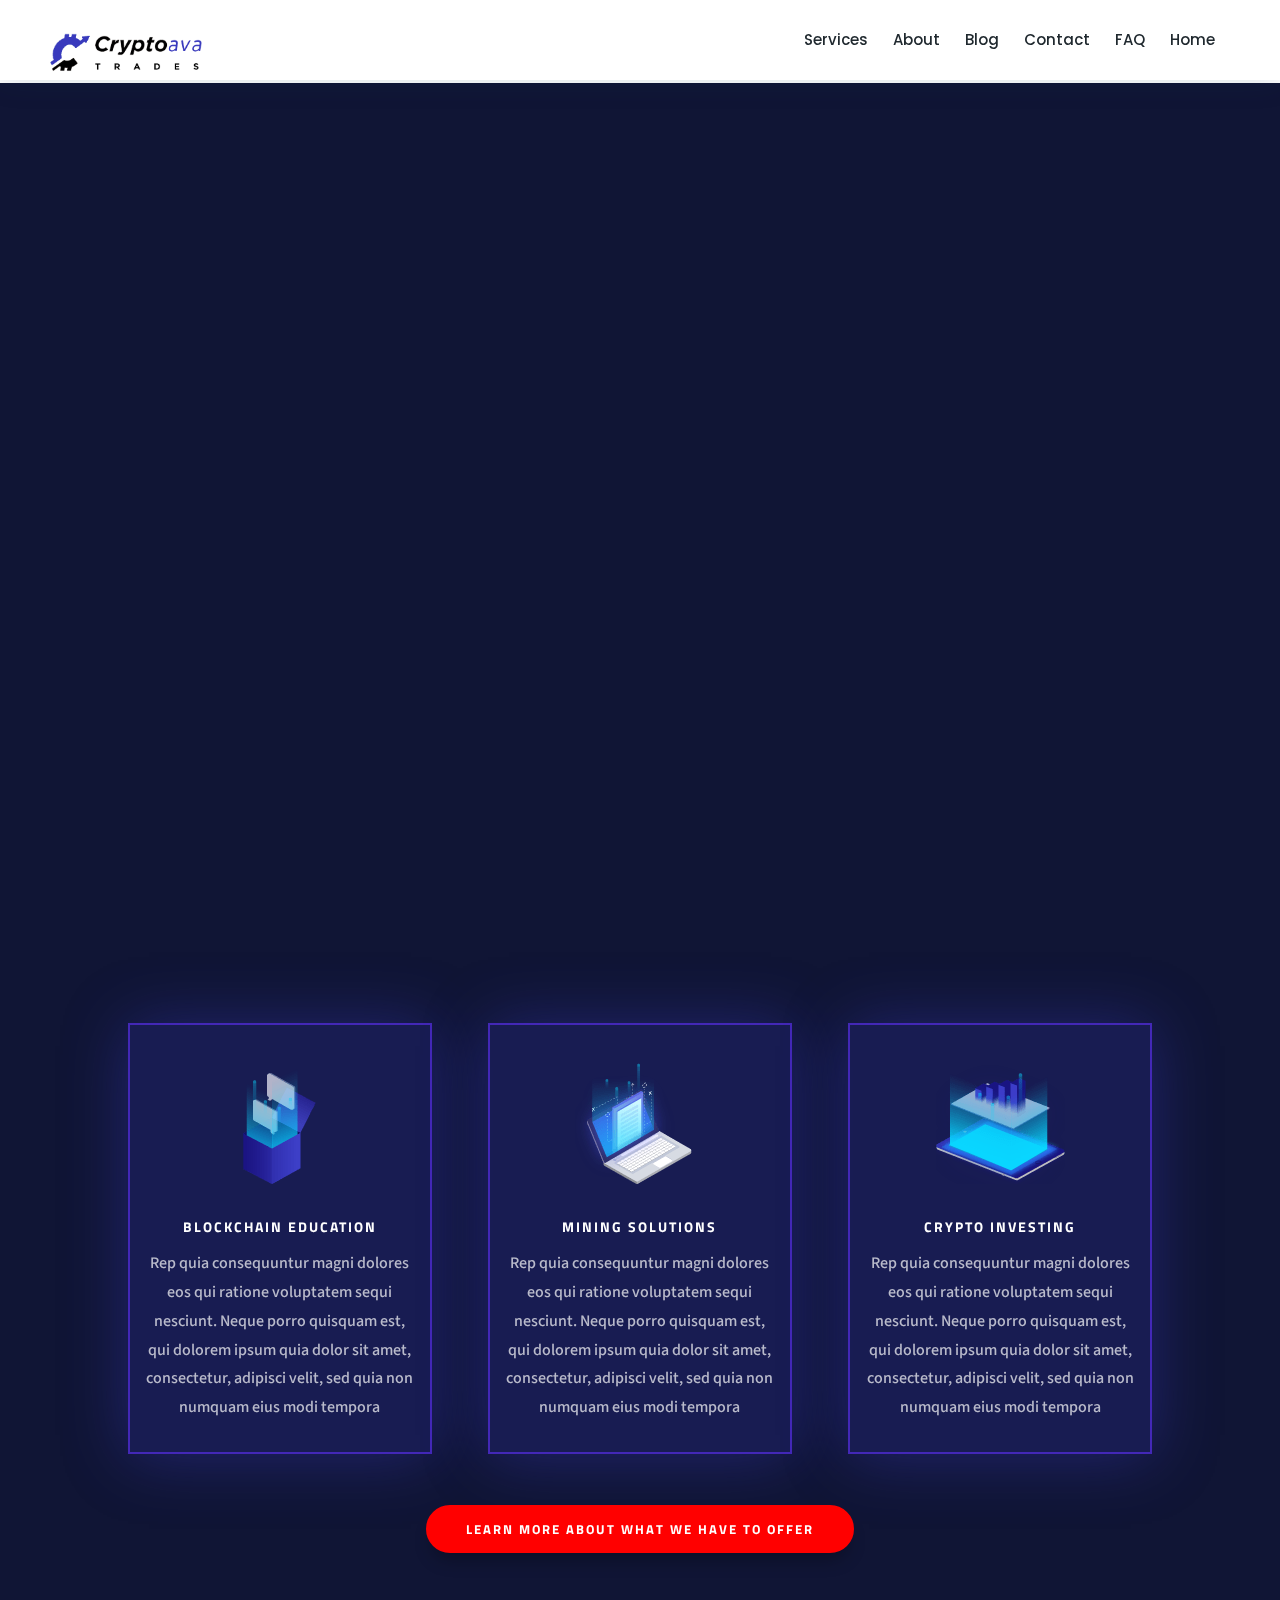
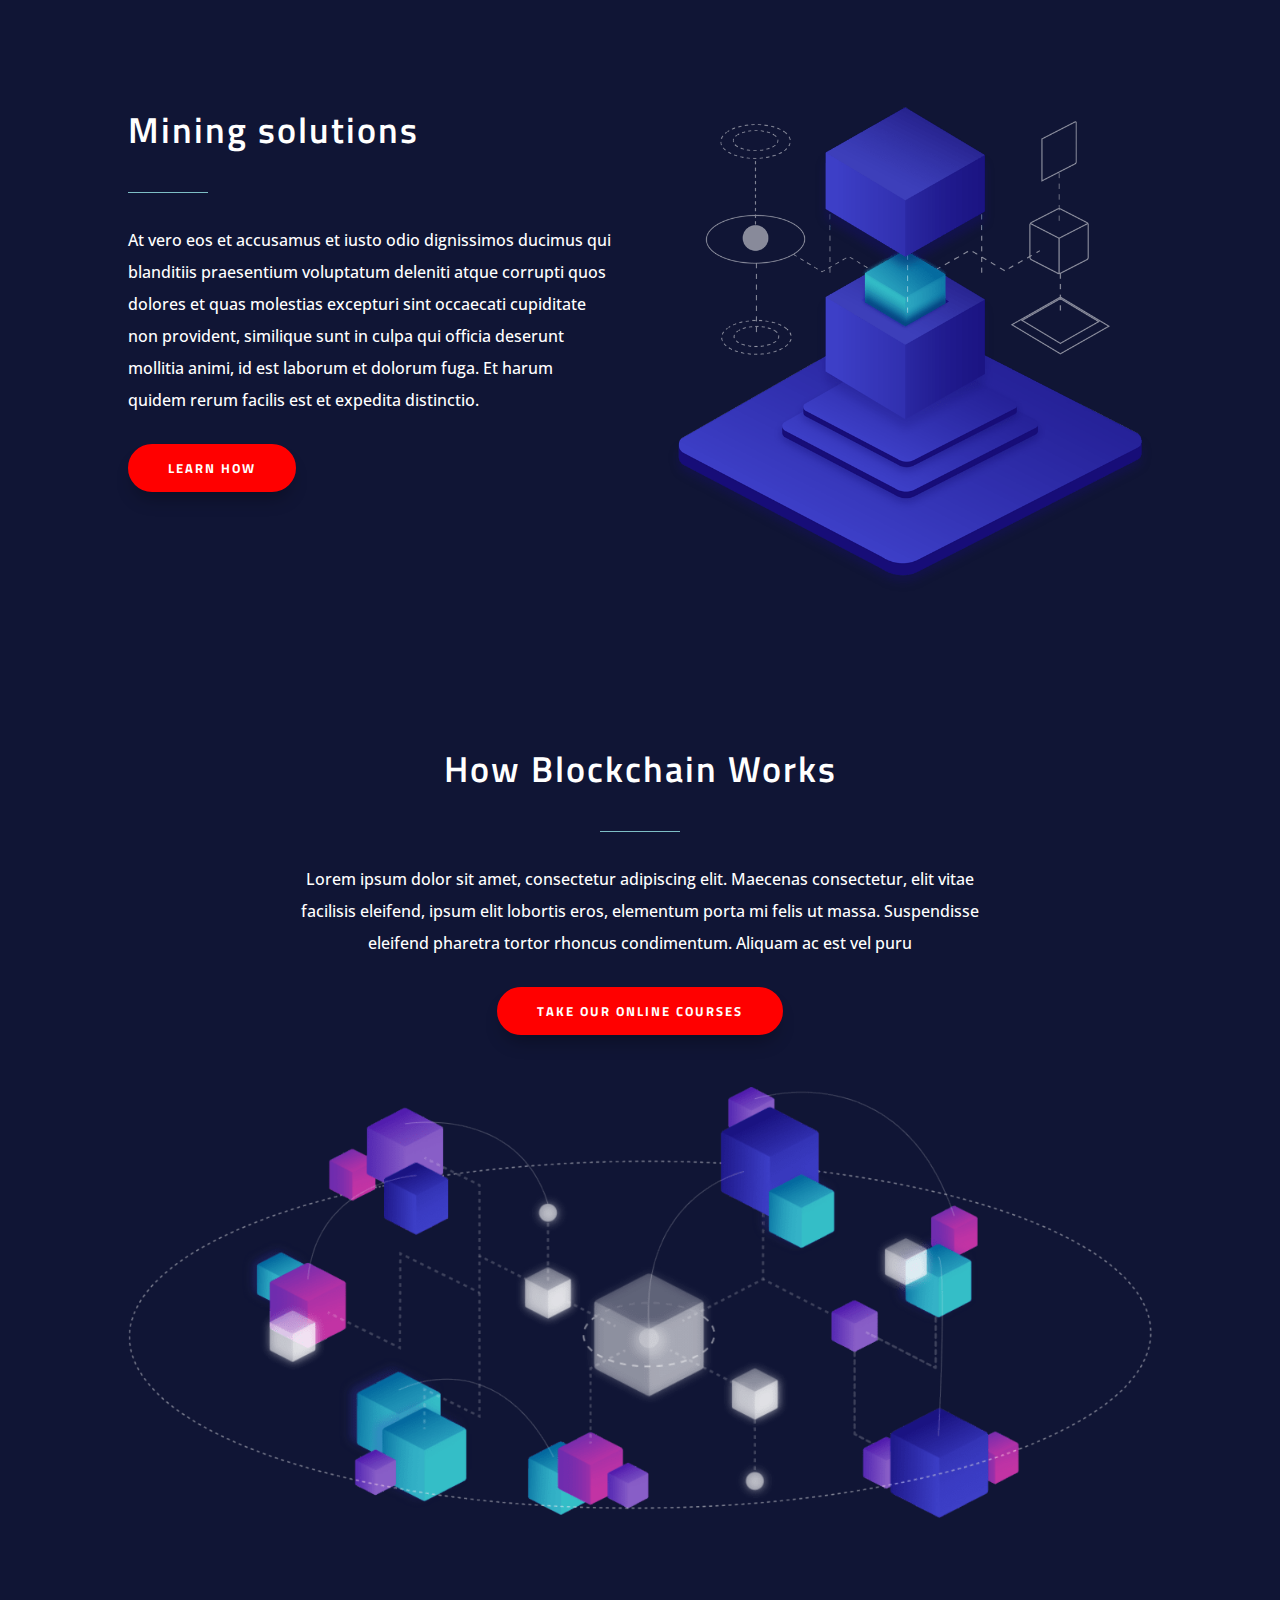
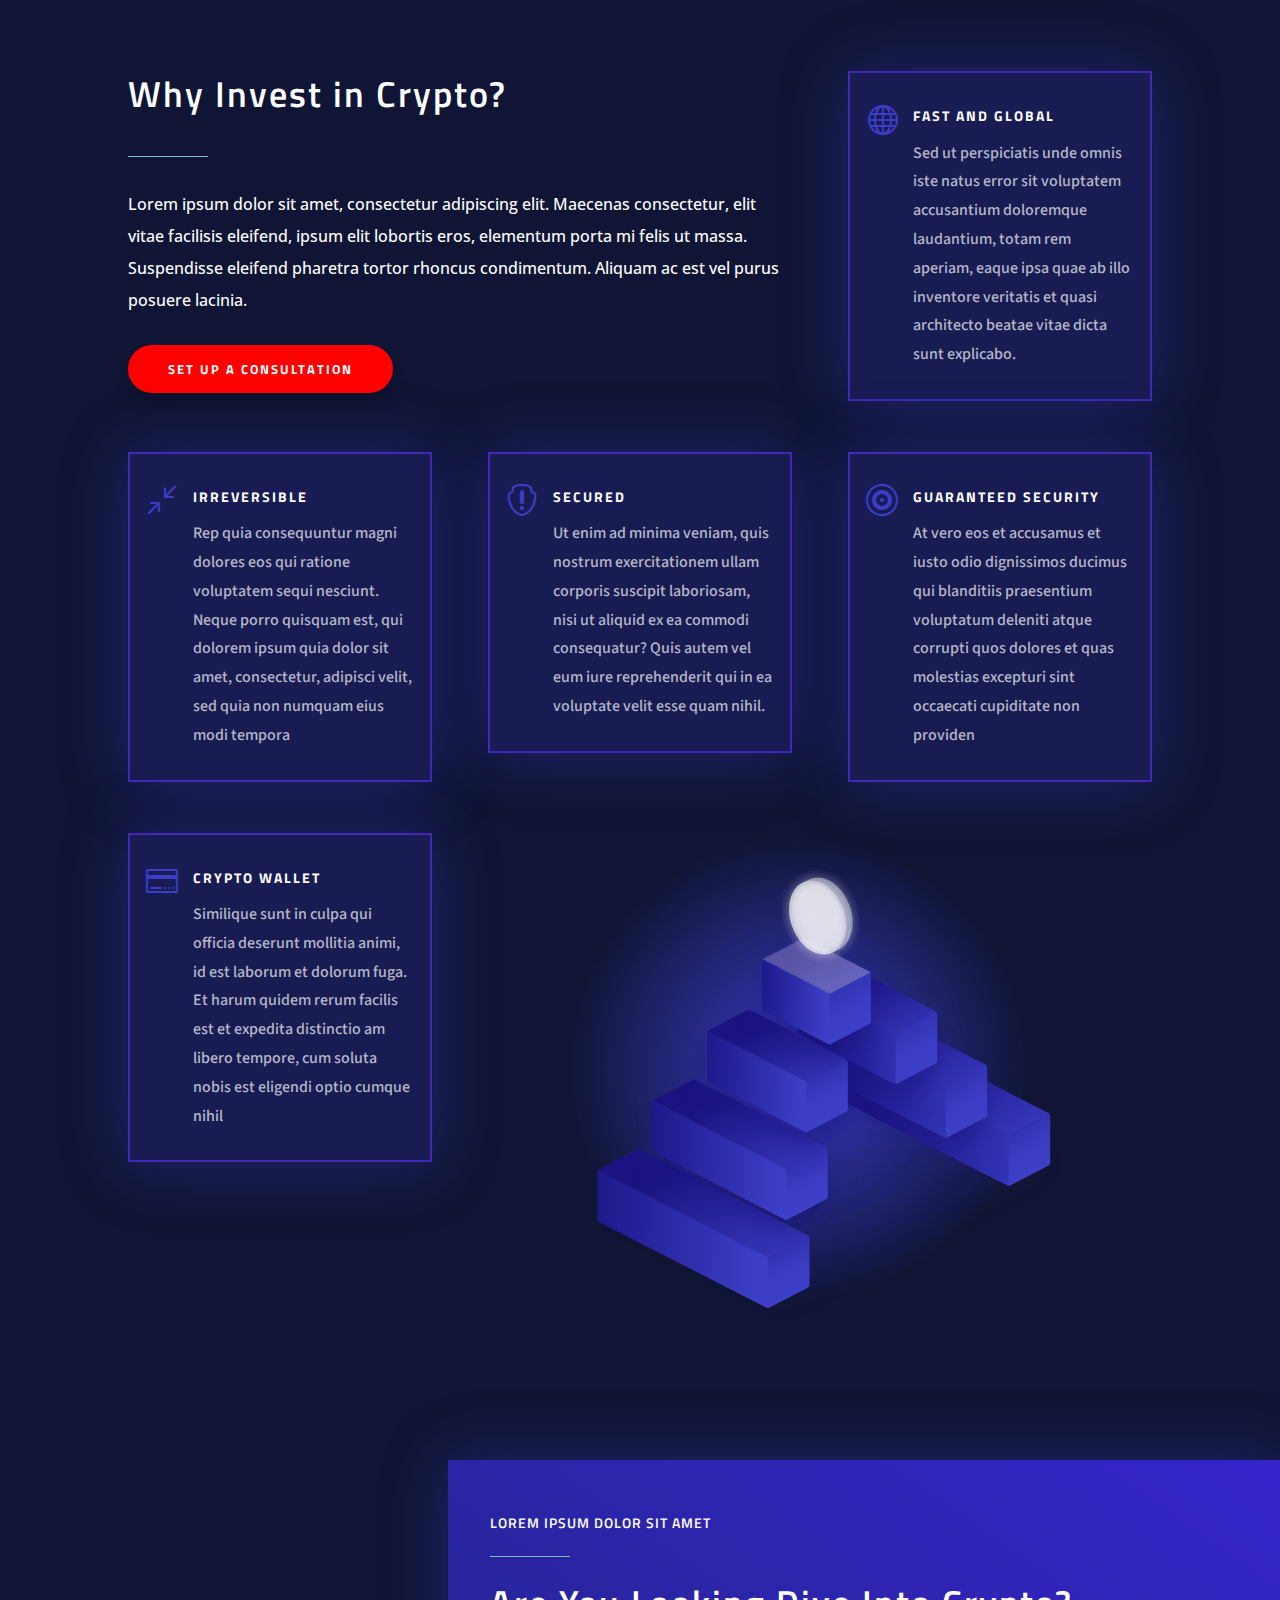
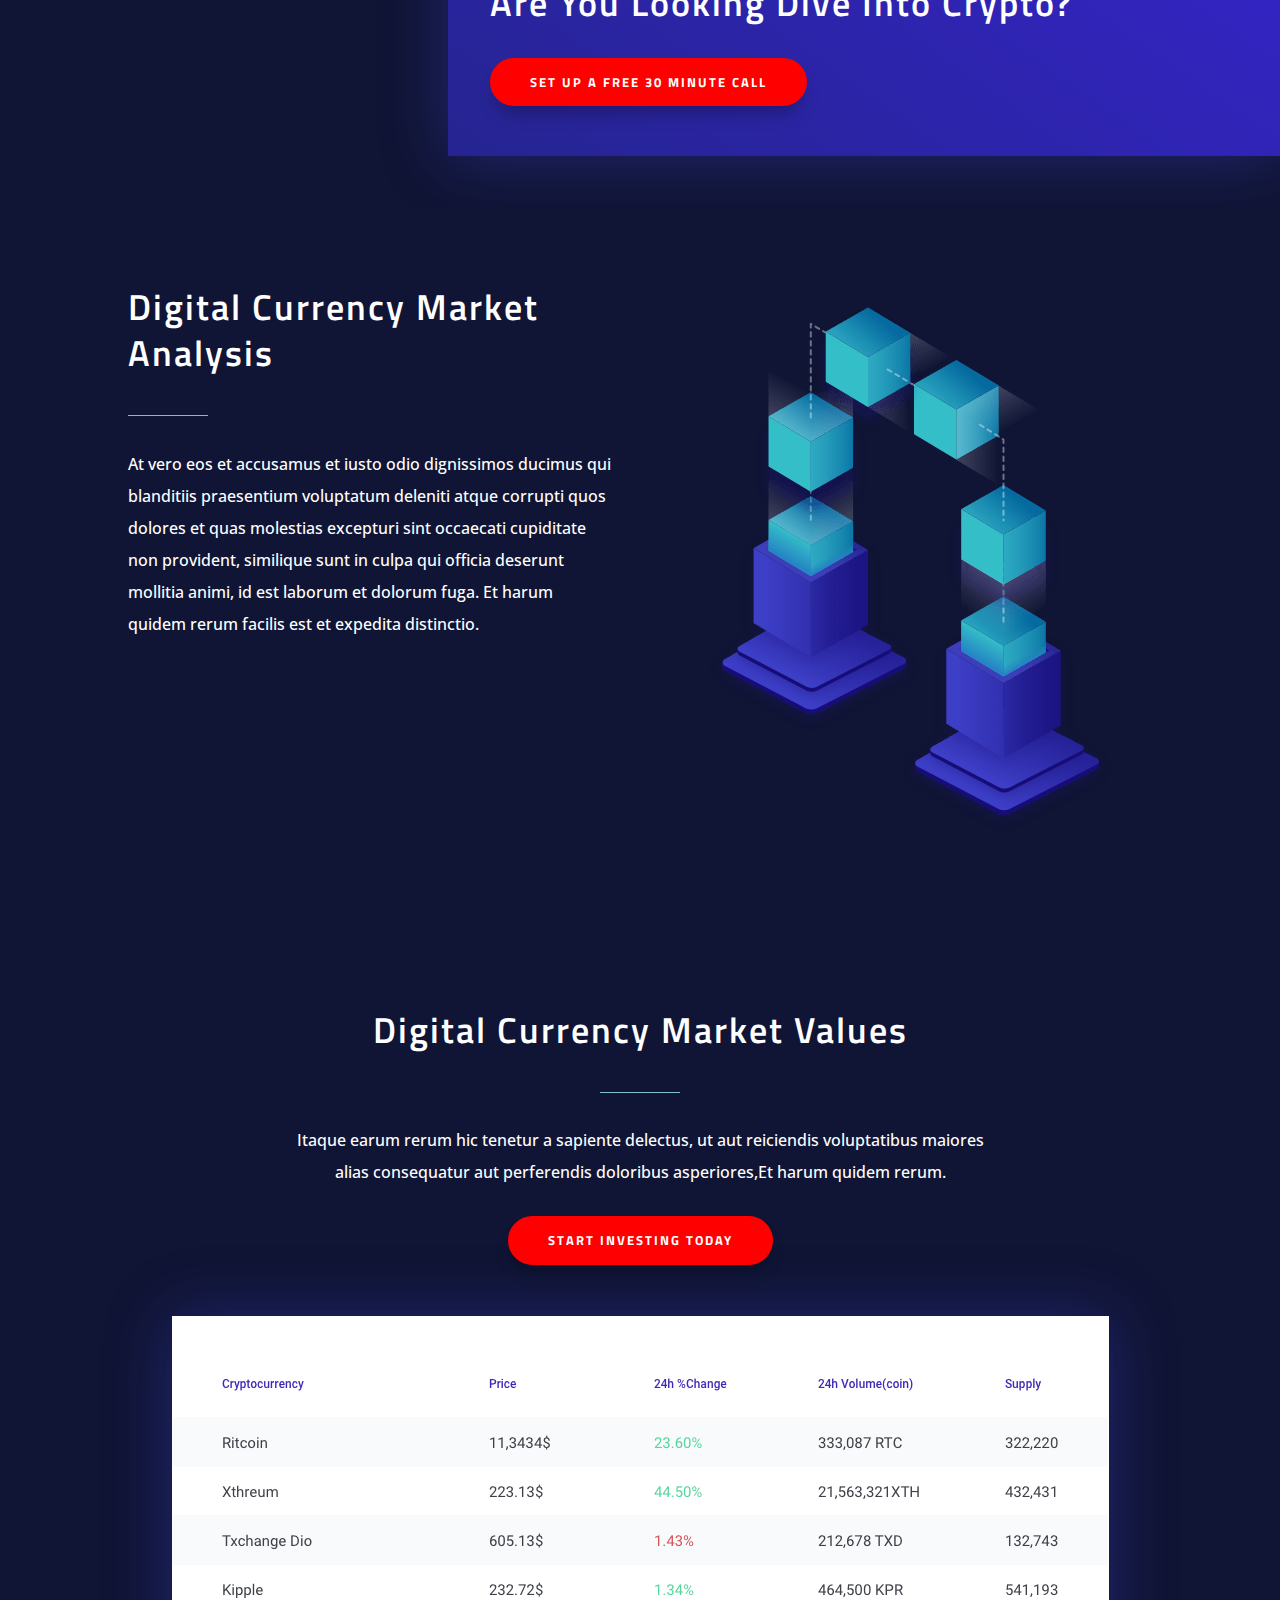
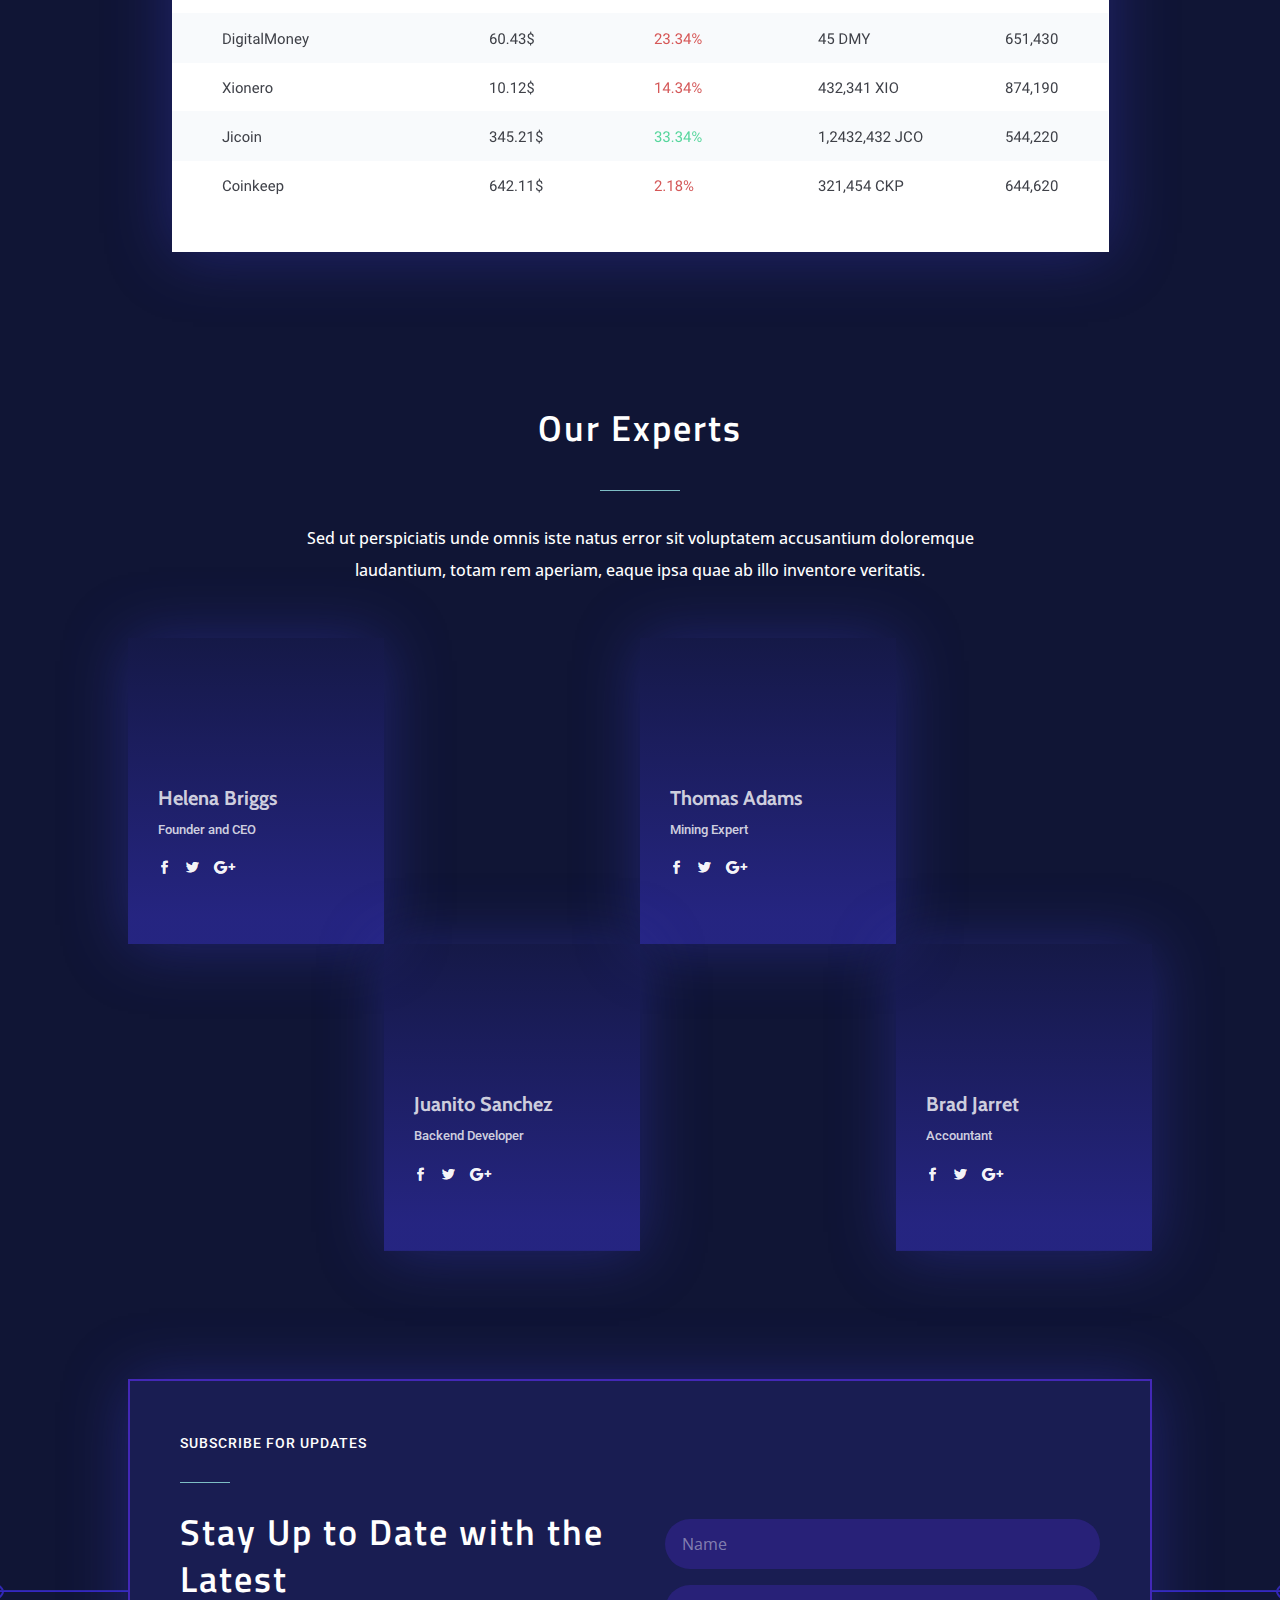
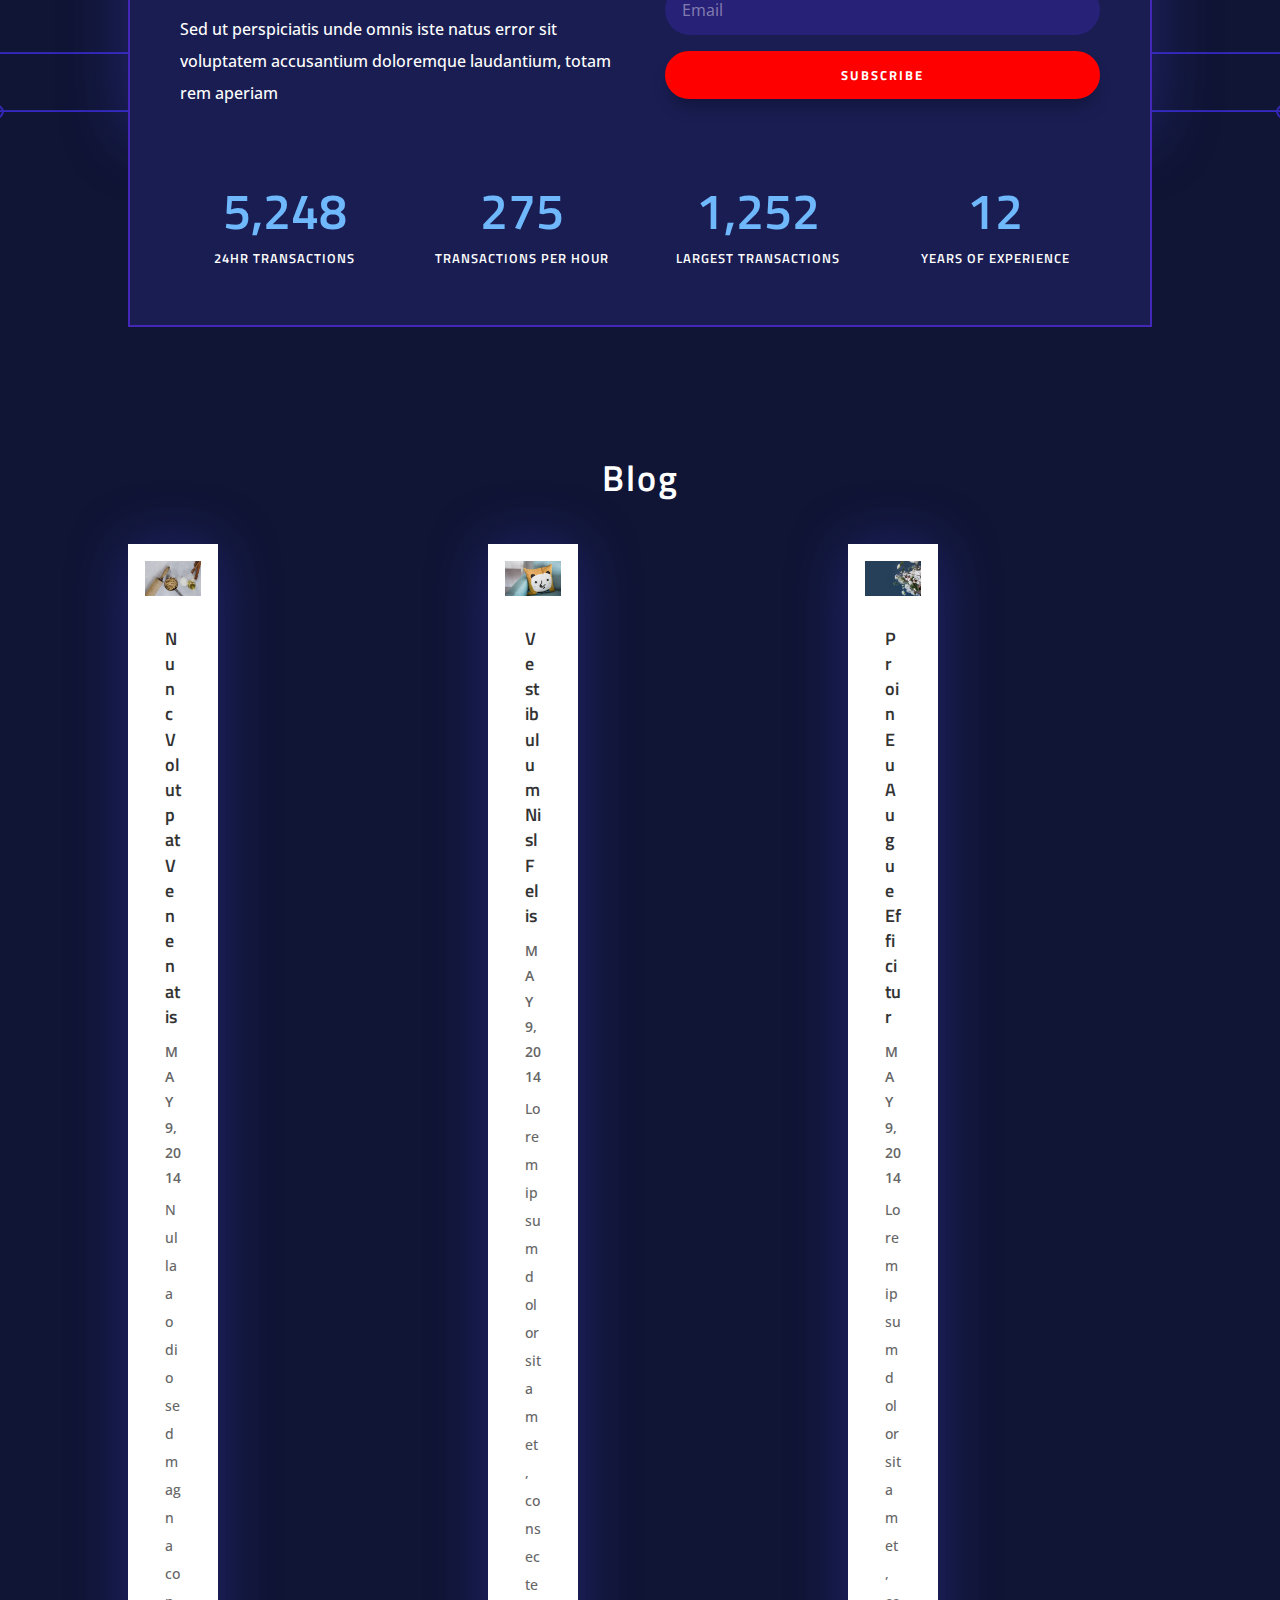
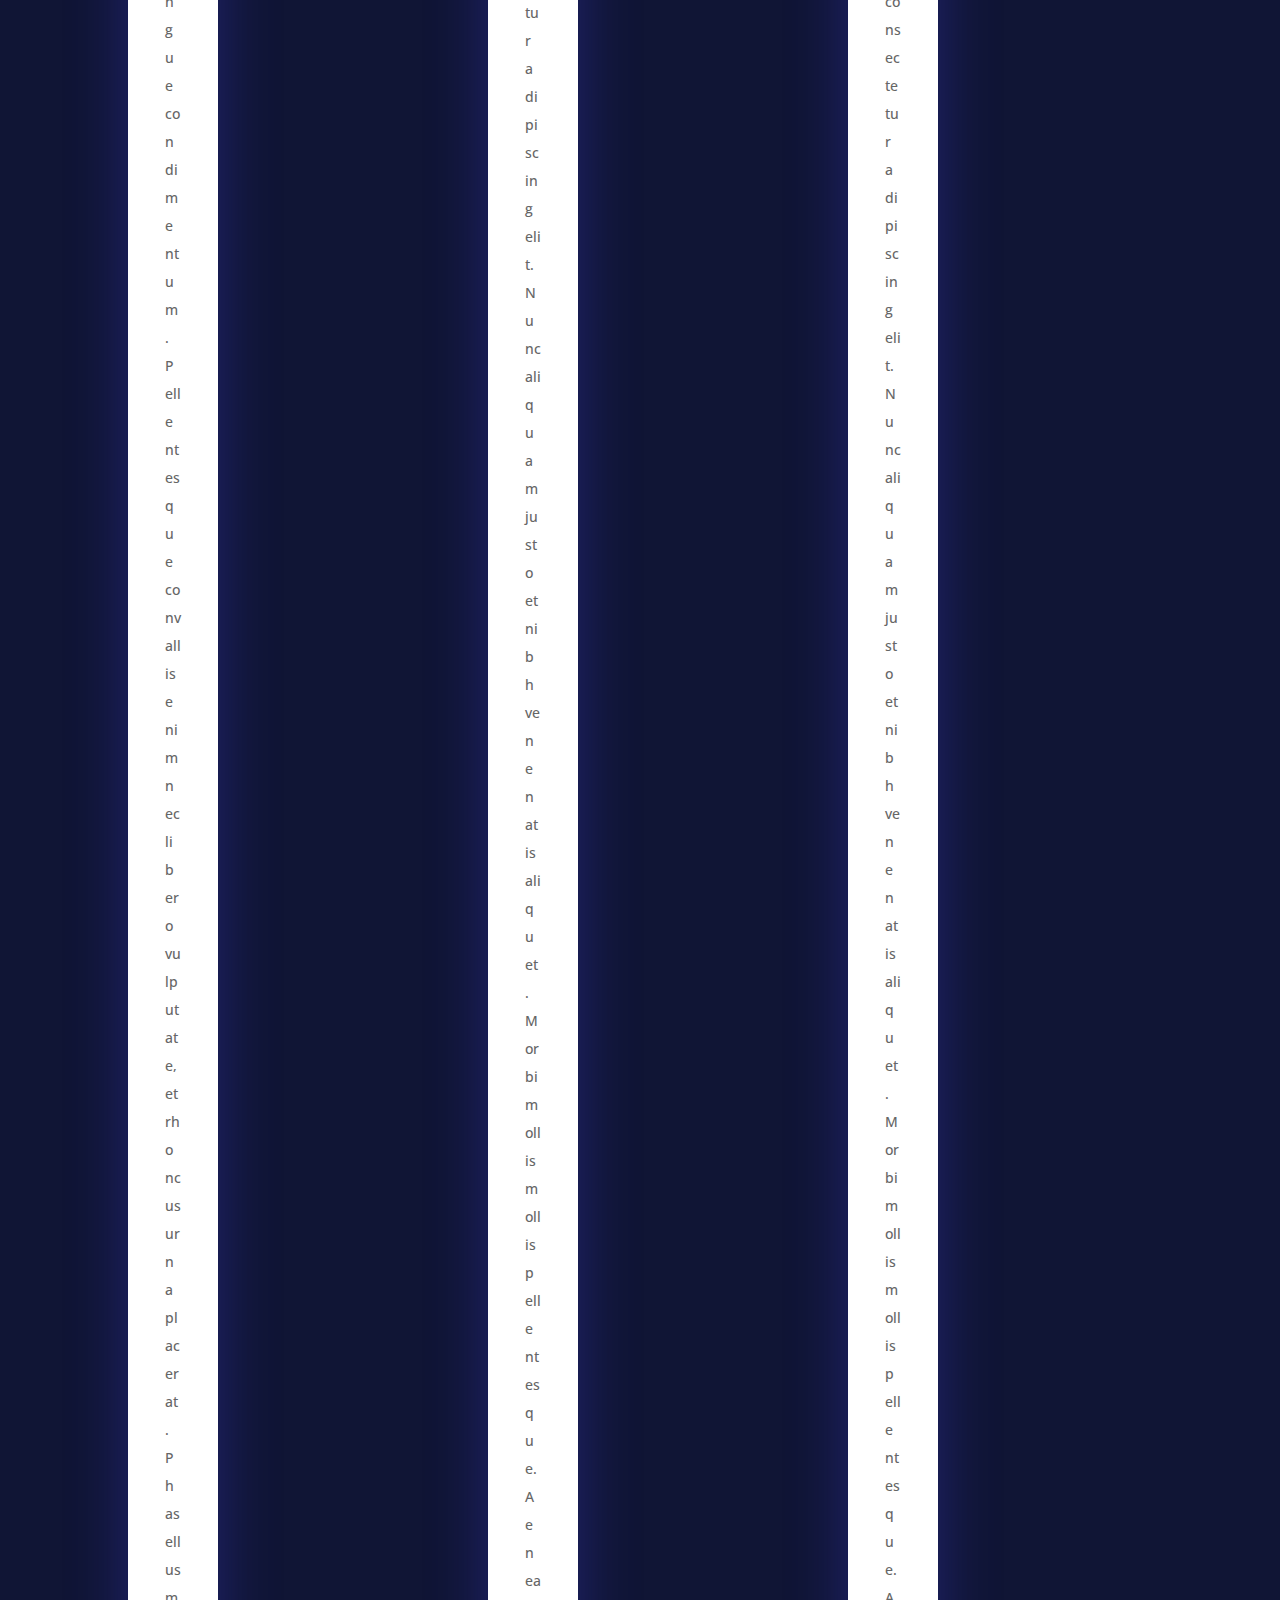
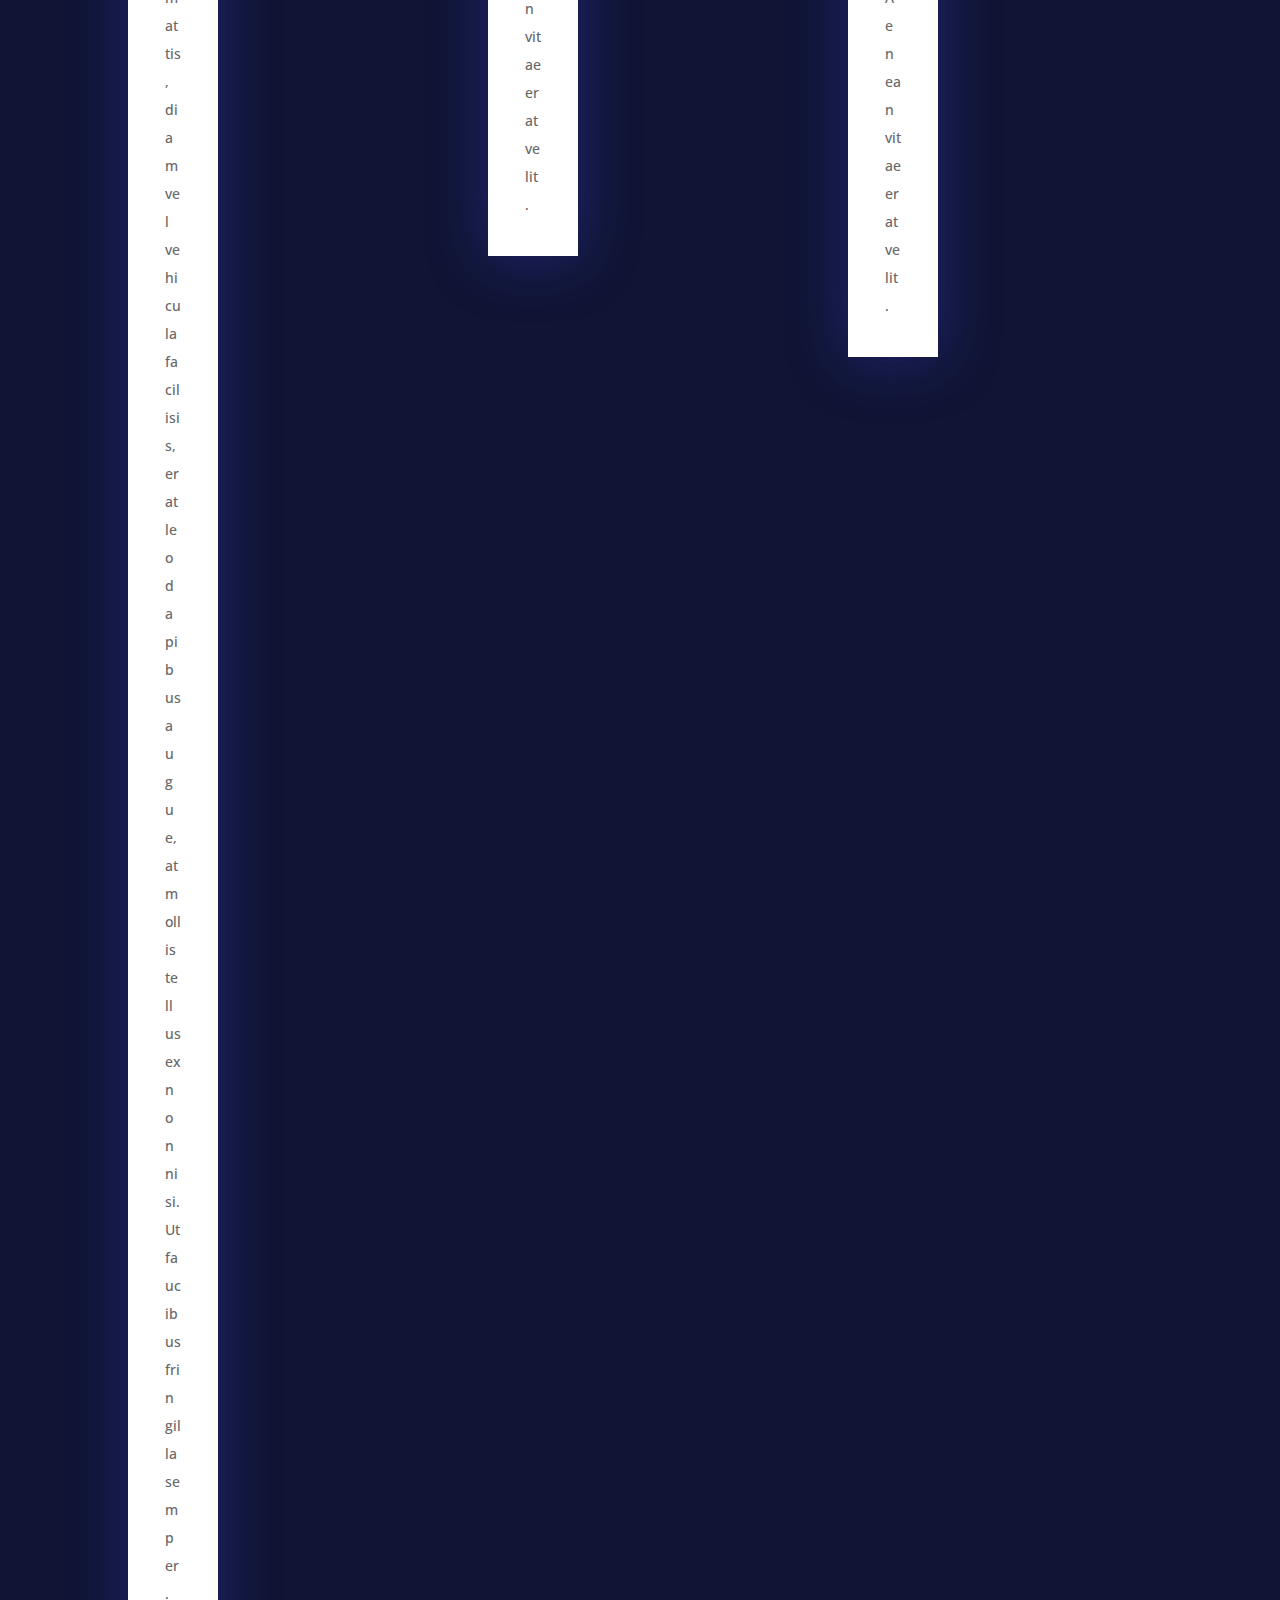
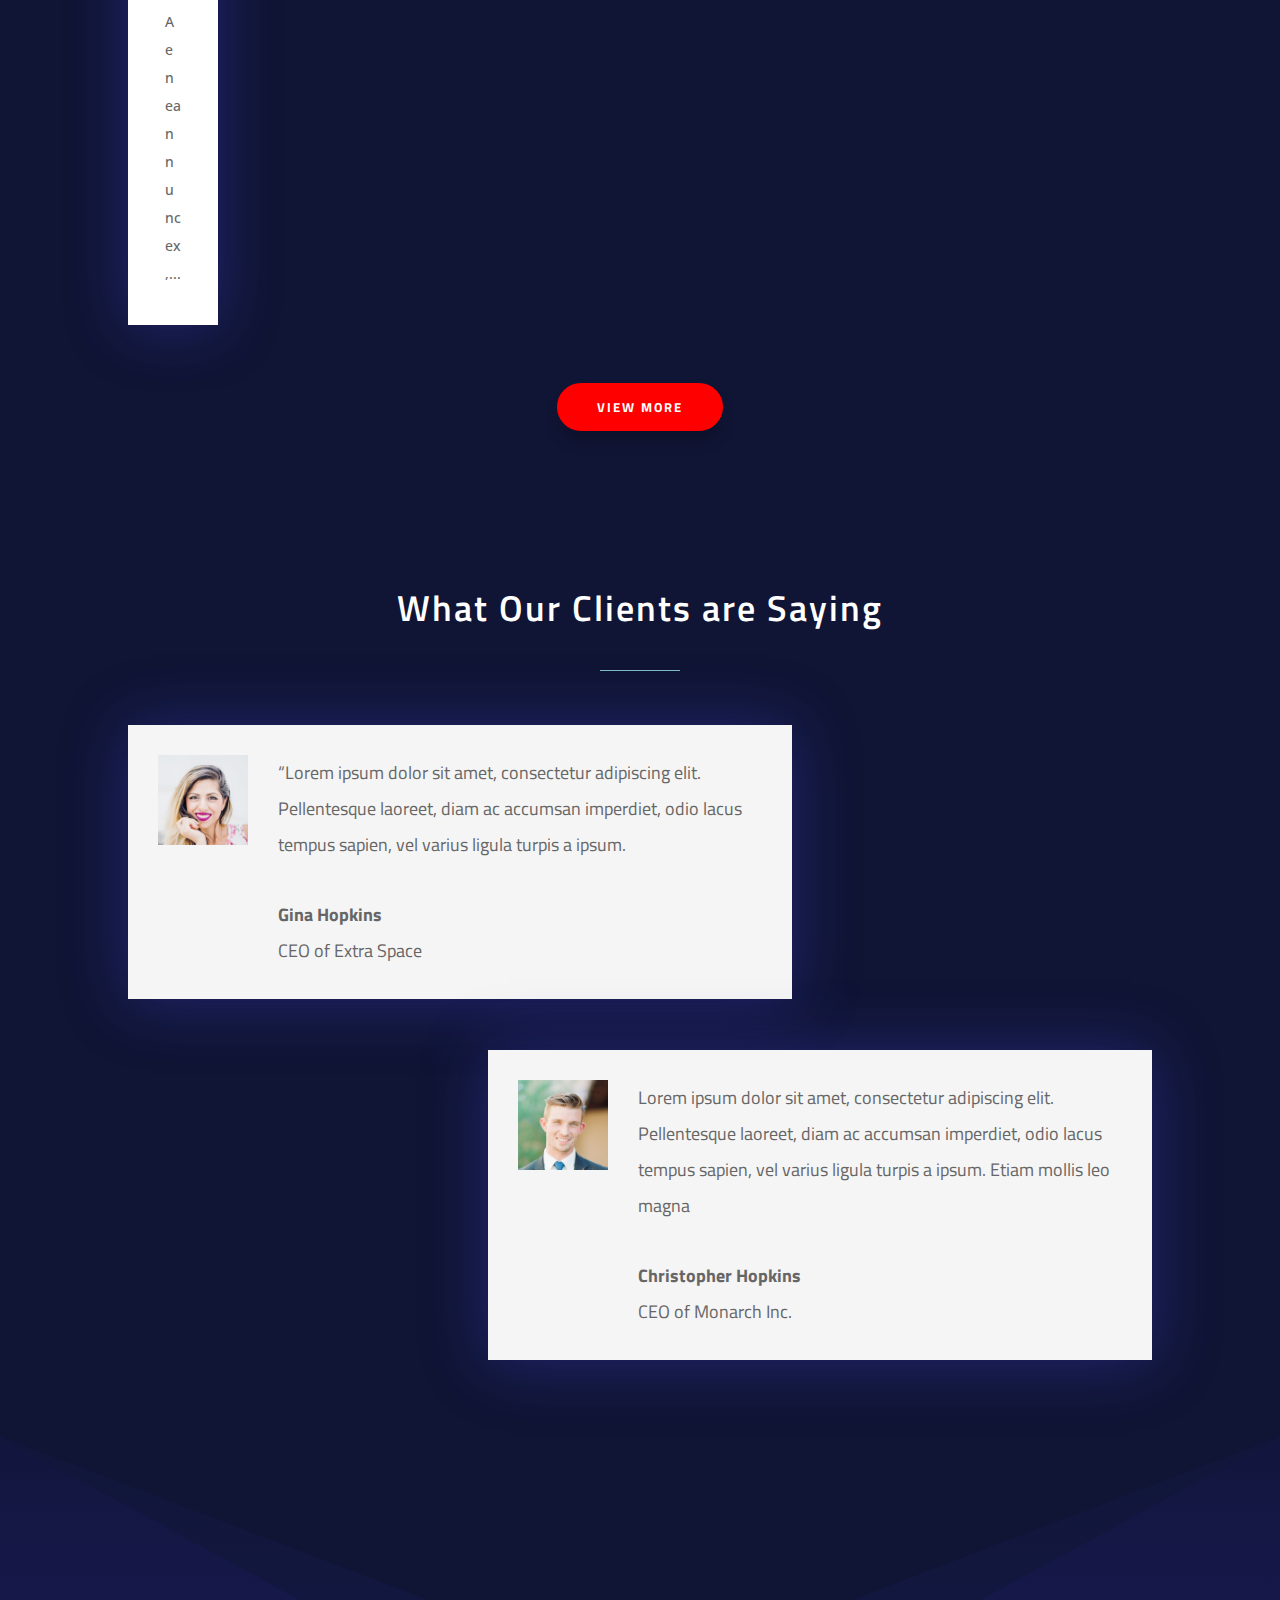
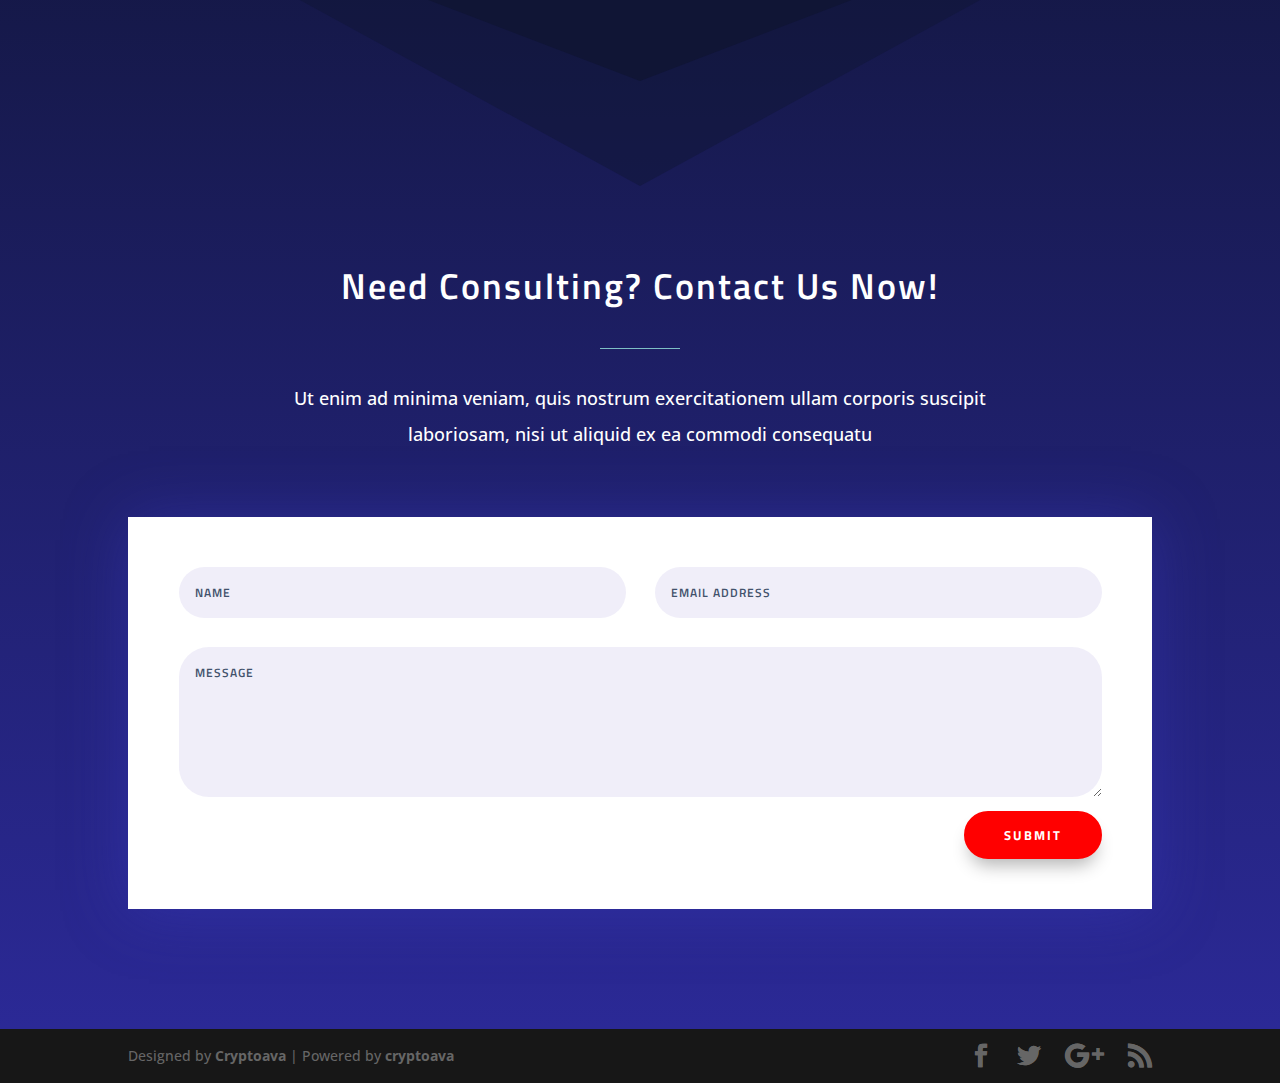
==== commit c3add29c: "H" ====
--- a/LAYOUTS/SERVICES/CRYPTOCU/LIVE_DEM.HTM
+++ b/LAYOUTS/SERVICES/CRYPTOCU/LIVE_DEM.HTM
@@ -173,7 +173,7 @@
 ">
 <h1 class="et_pb_module_header" style="
     font-family: montserrat;
-    font-size:1rem;
+    font-size:2rem;
     line-height: 1.3;
 ">Webtrader- An award Winning Trading Platform</h1>
 <div class="et_pb_header_content_wrapper"><p style="
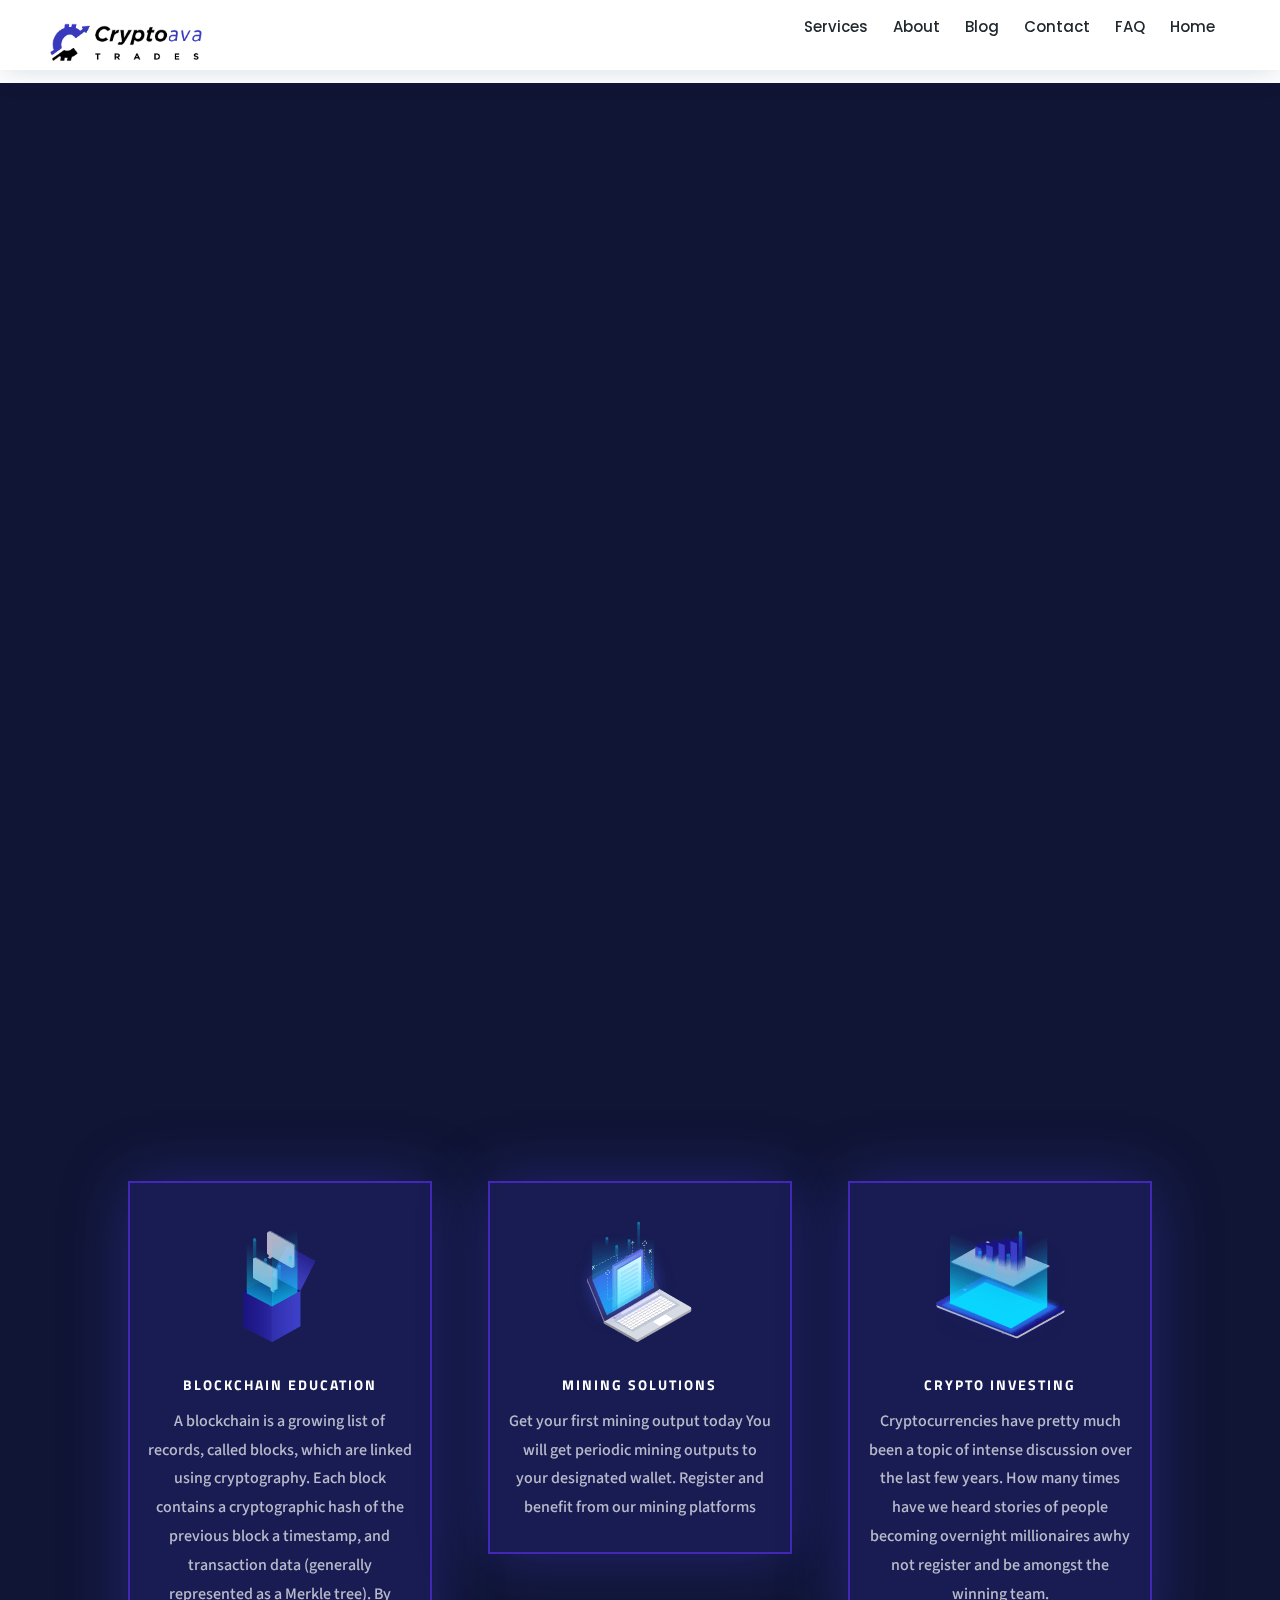
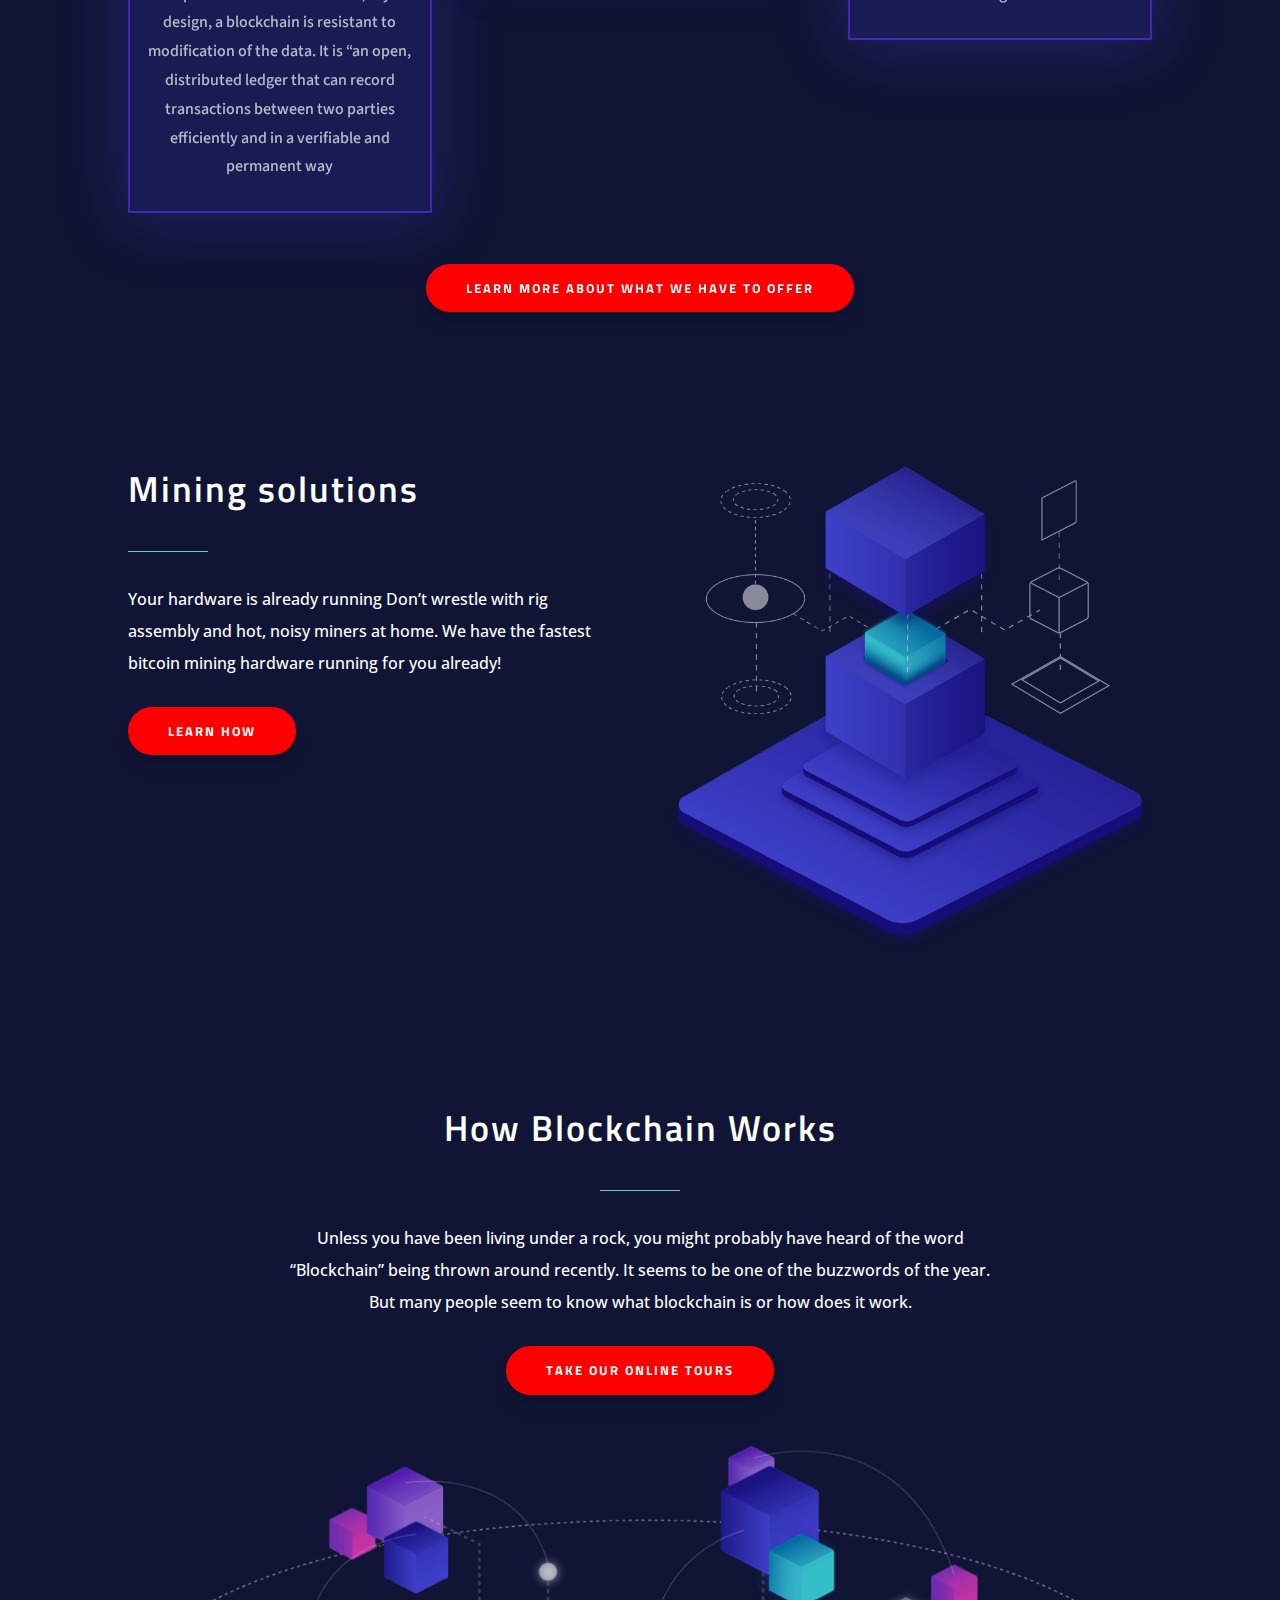
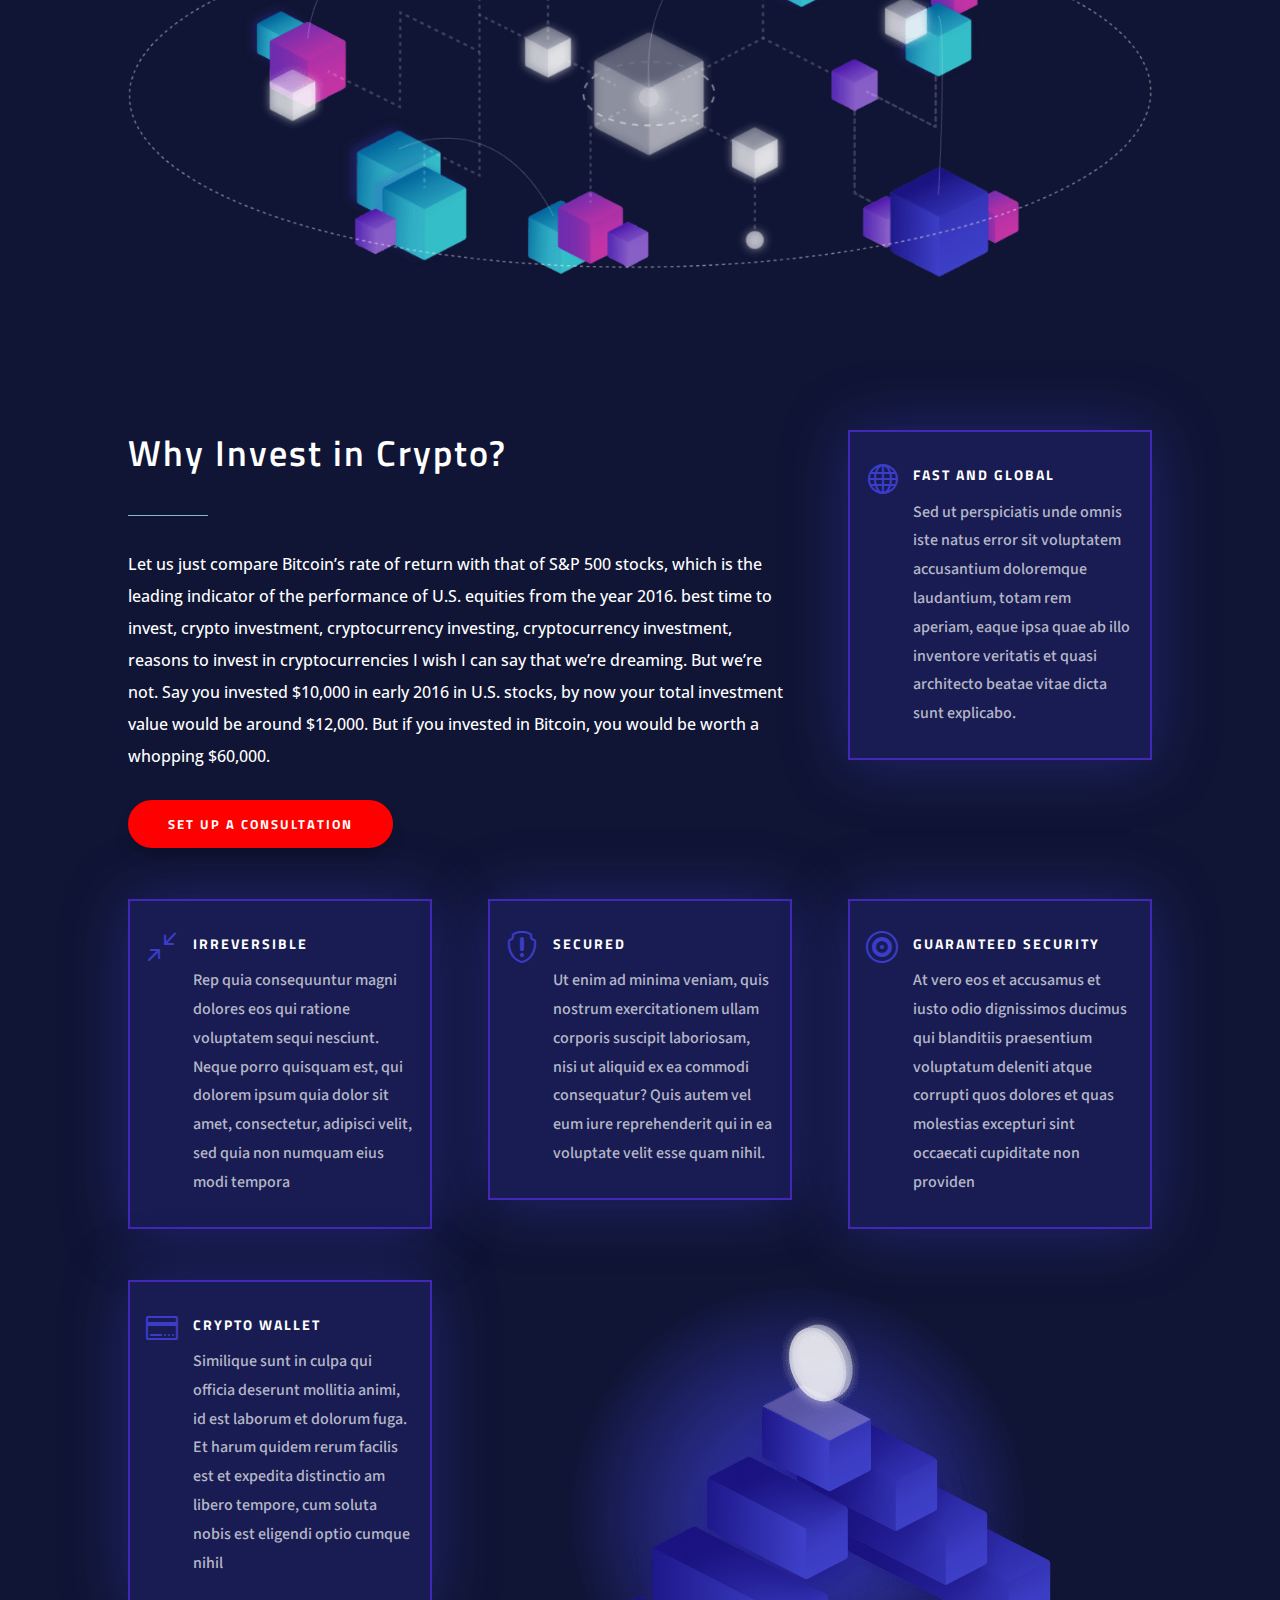
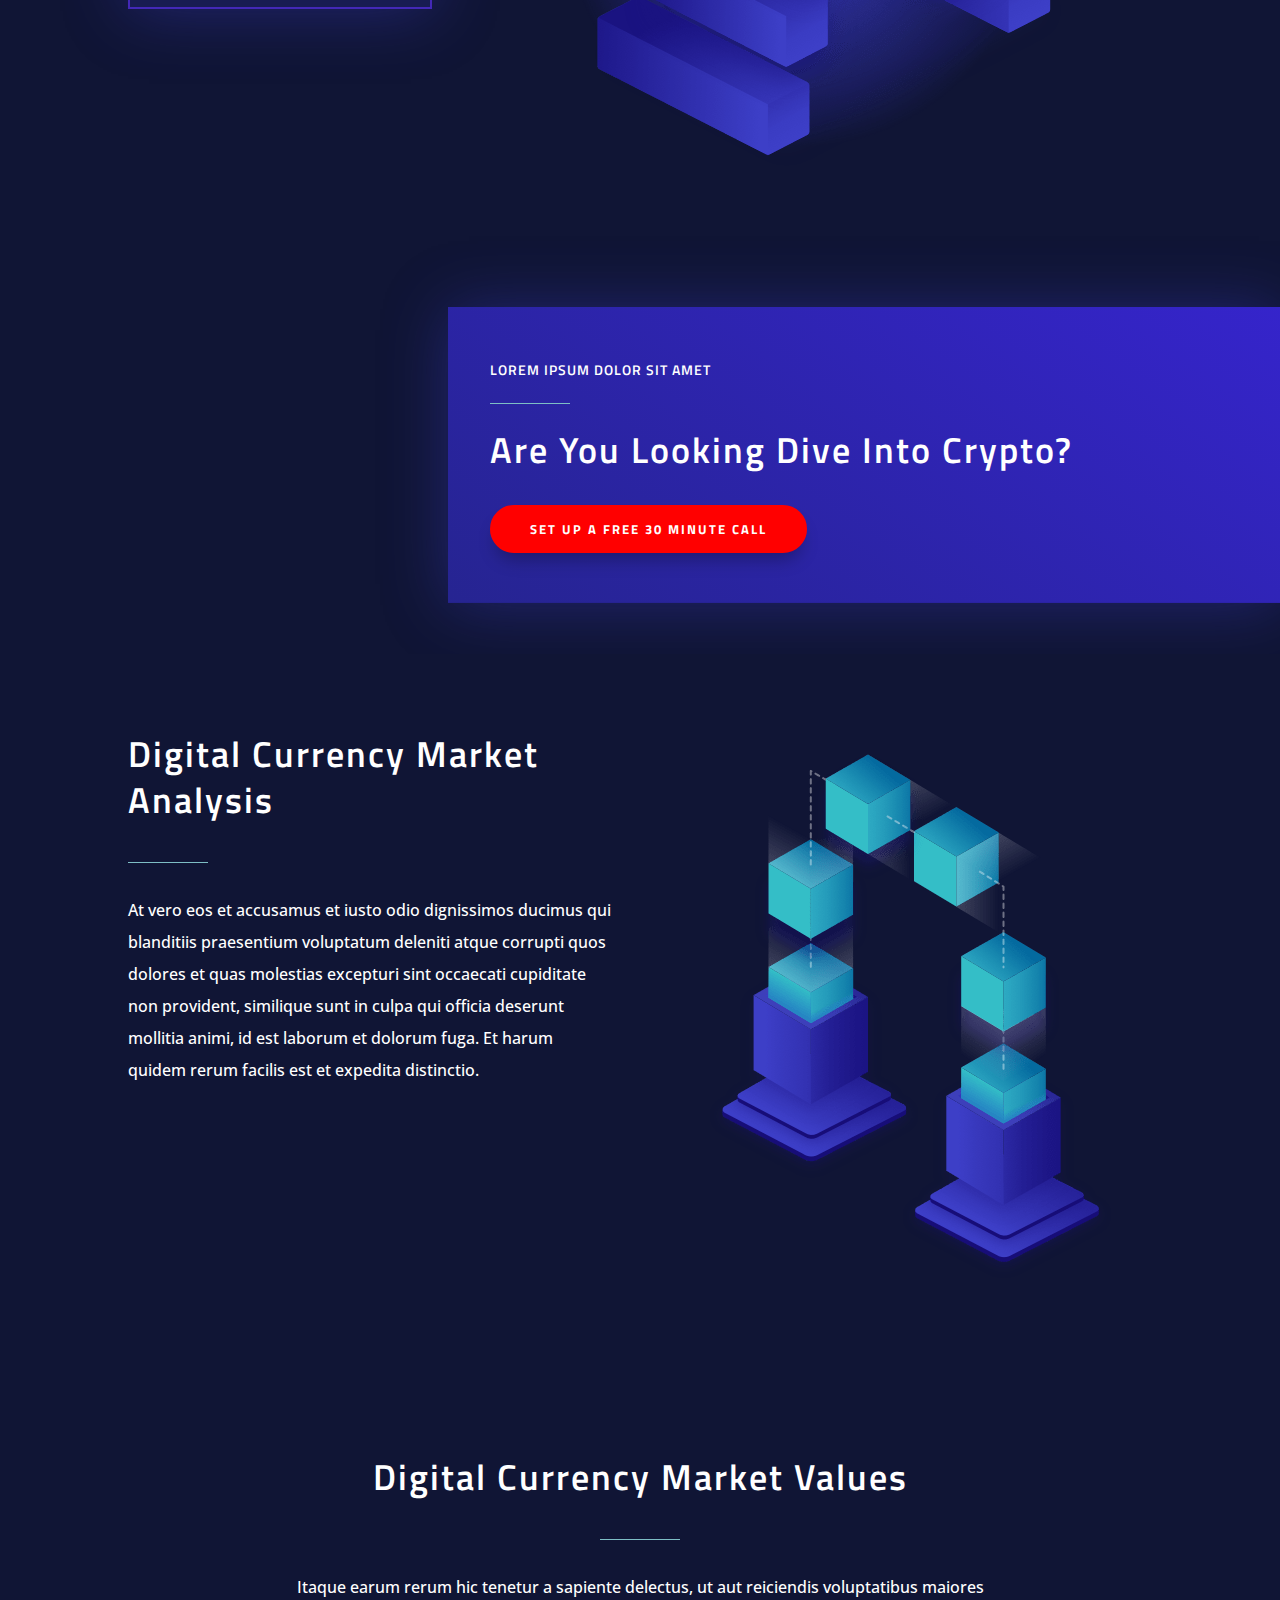
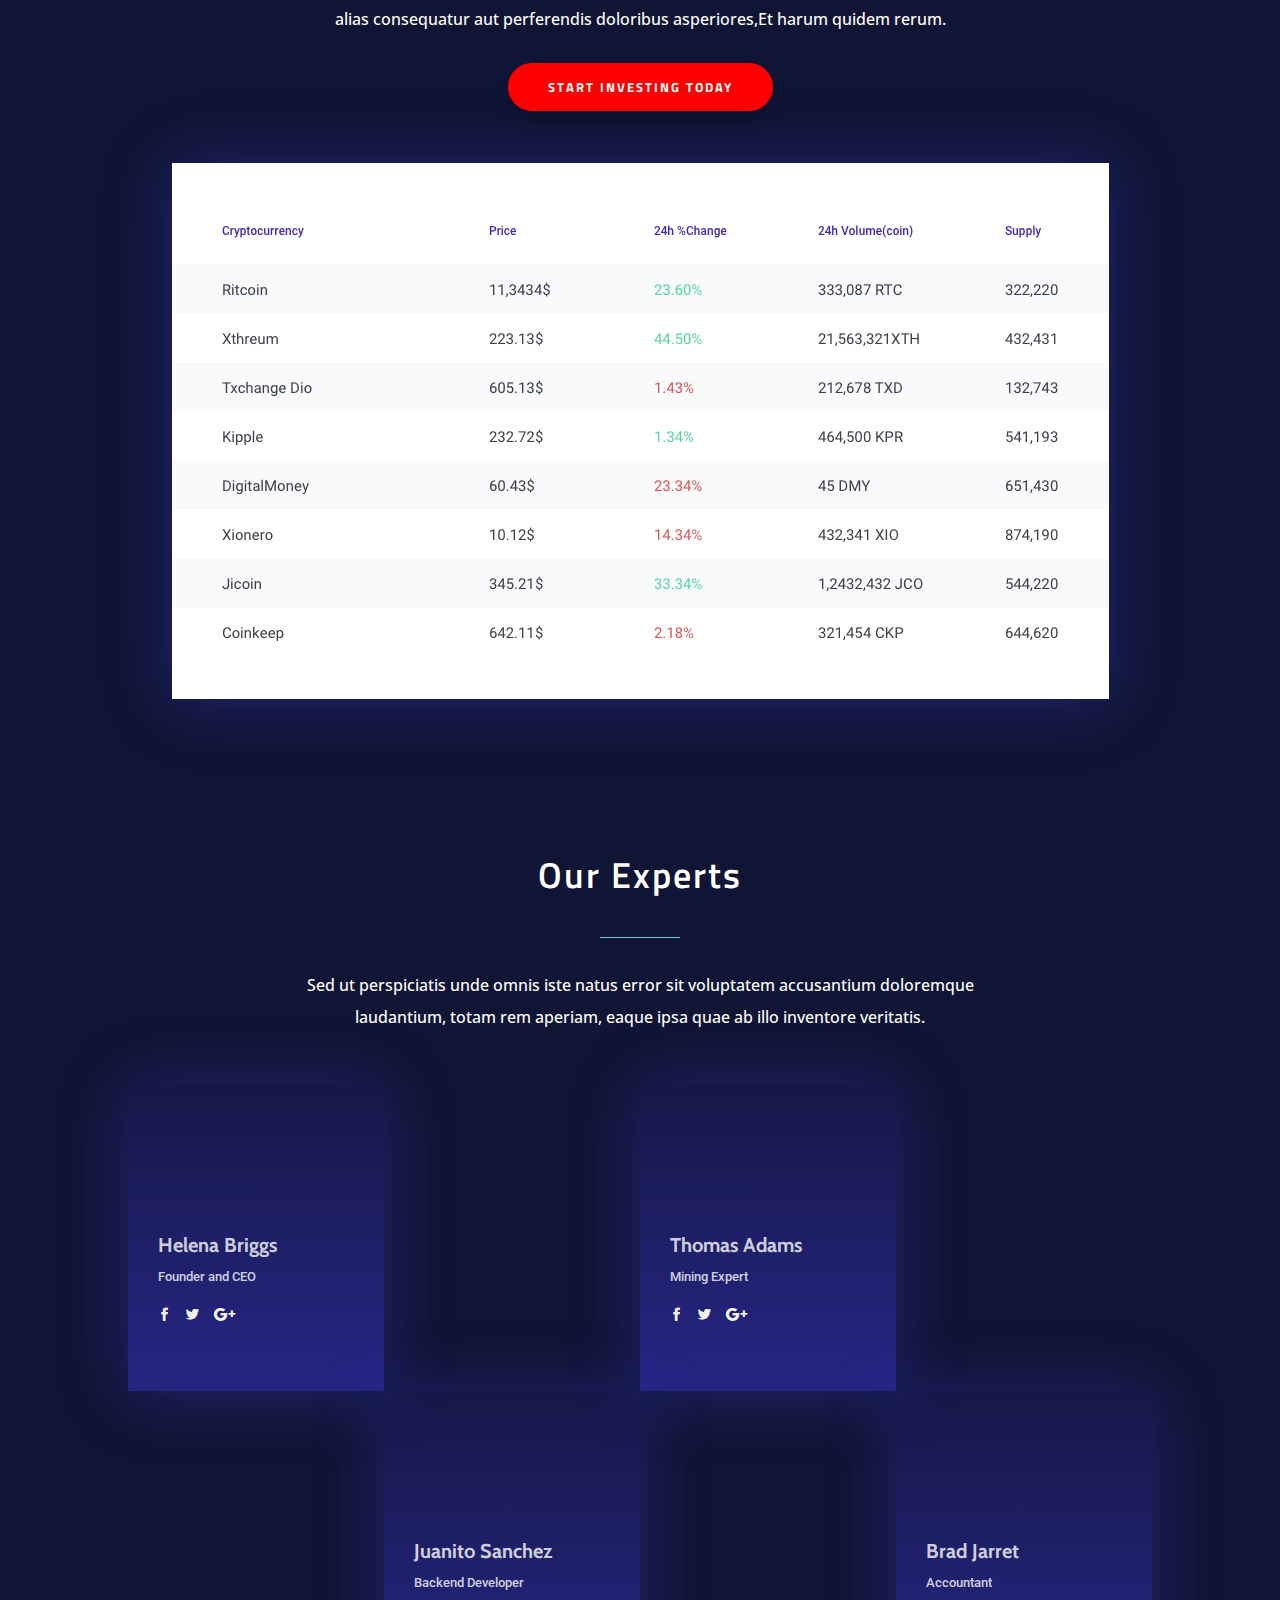
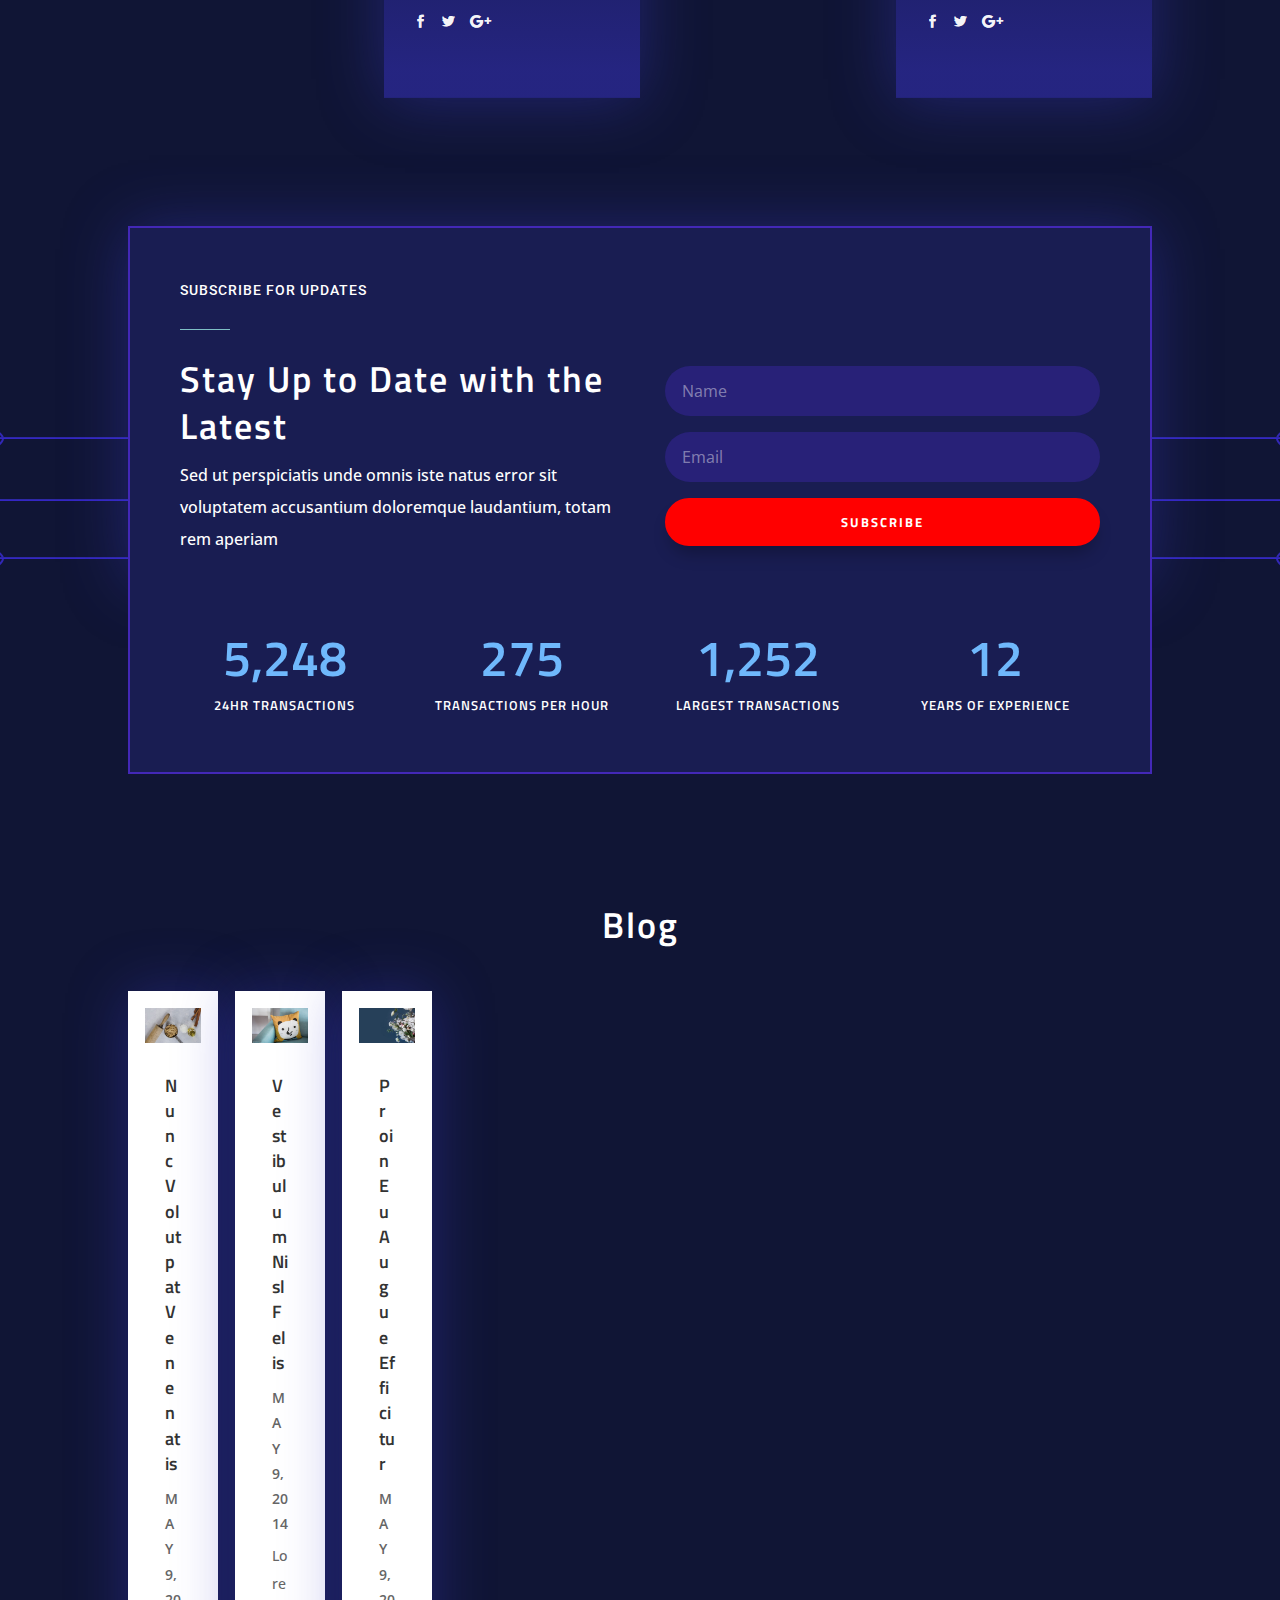
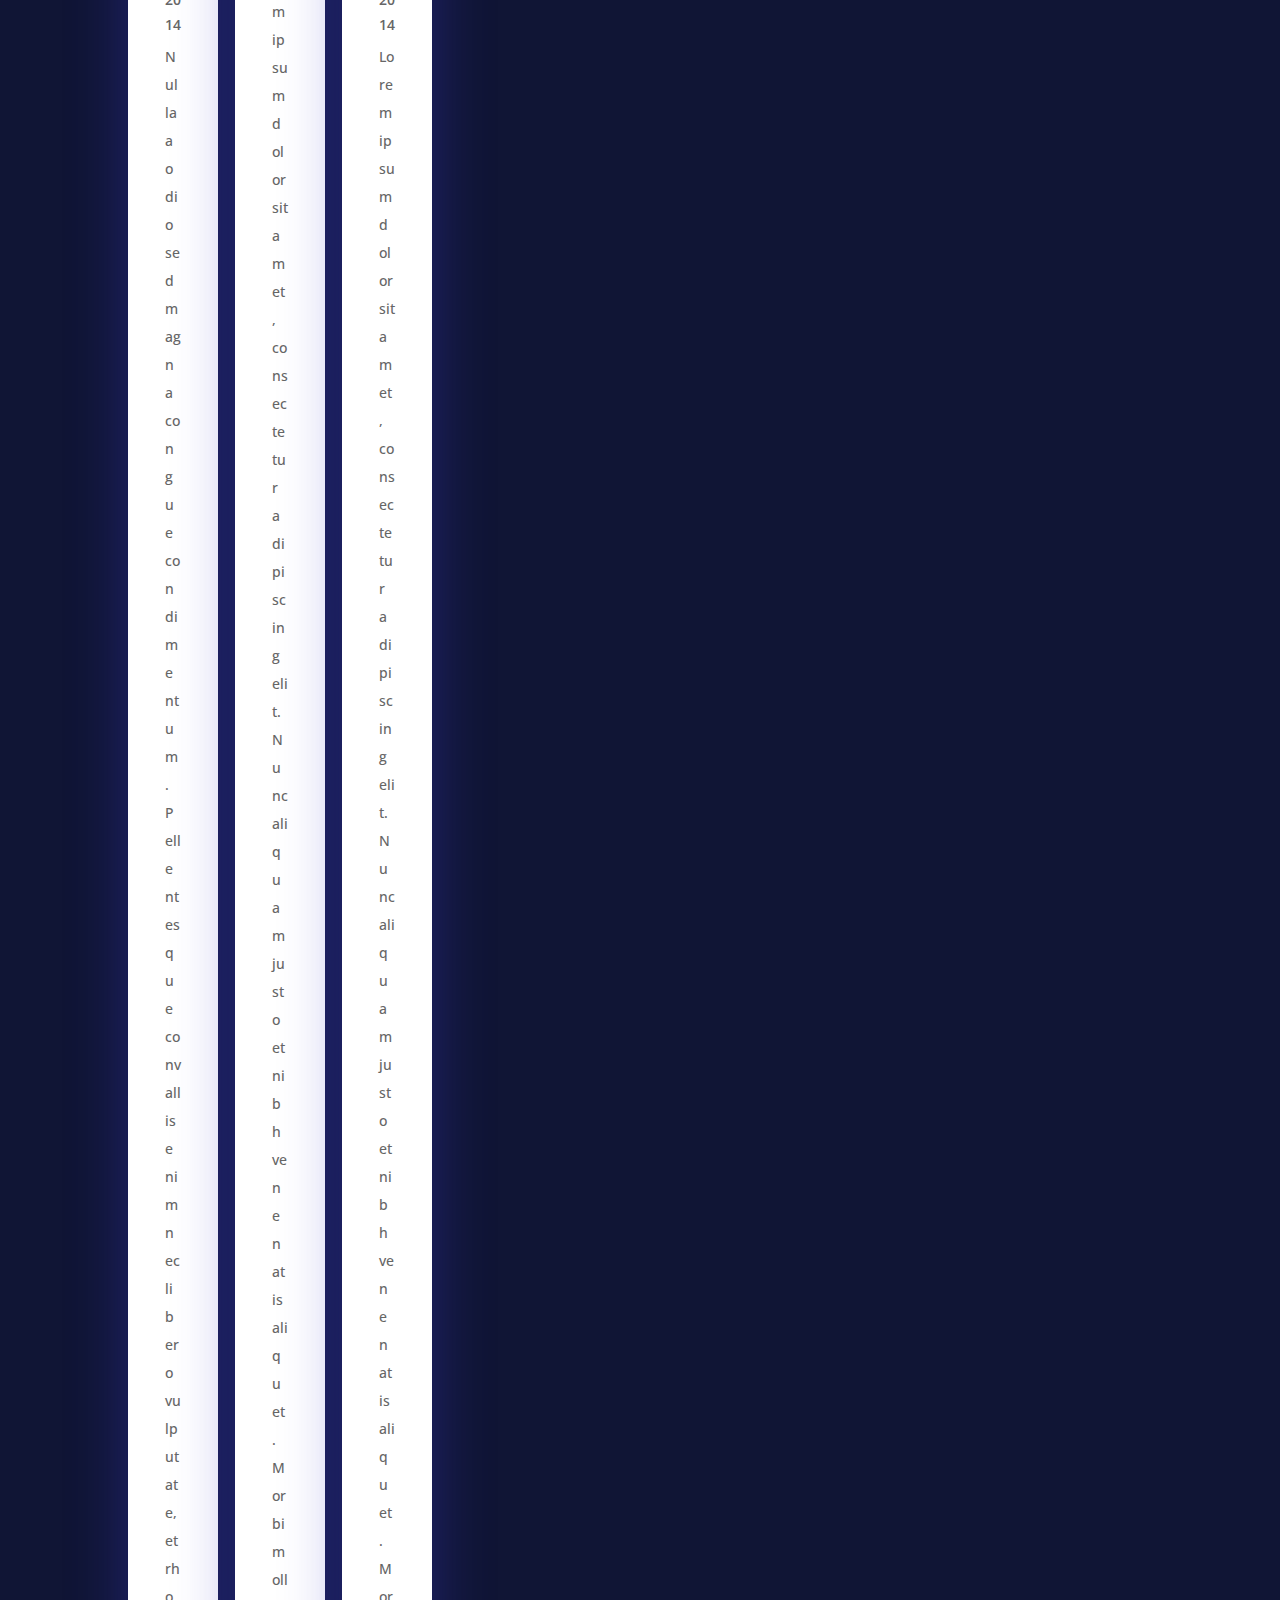
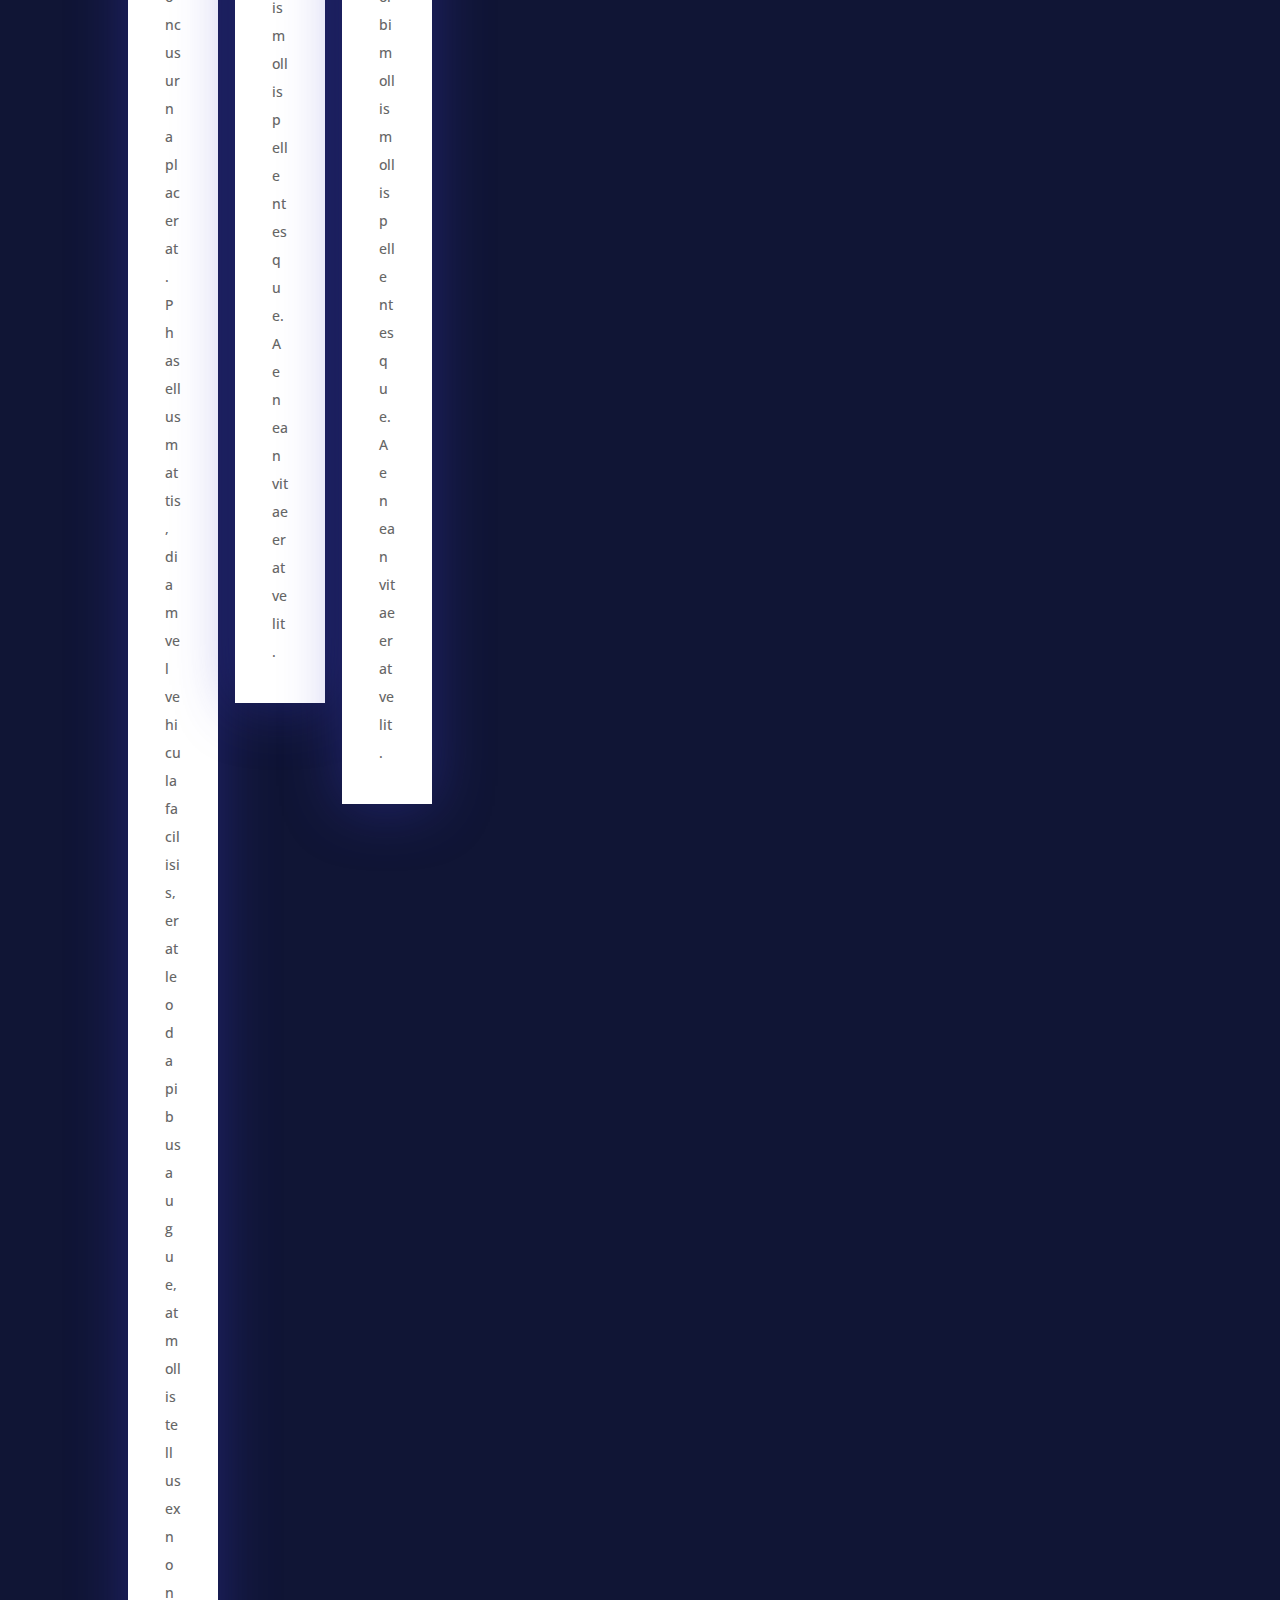
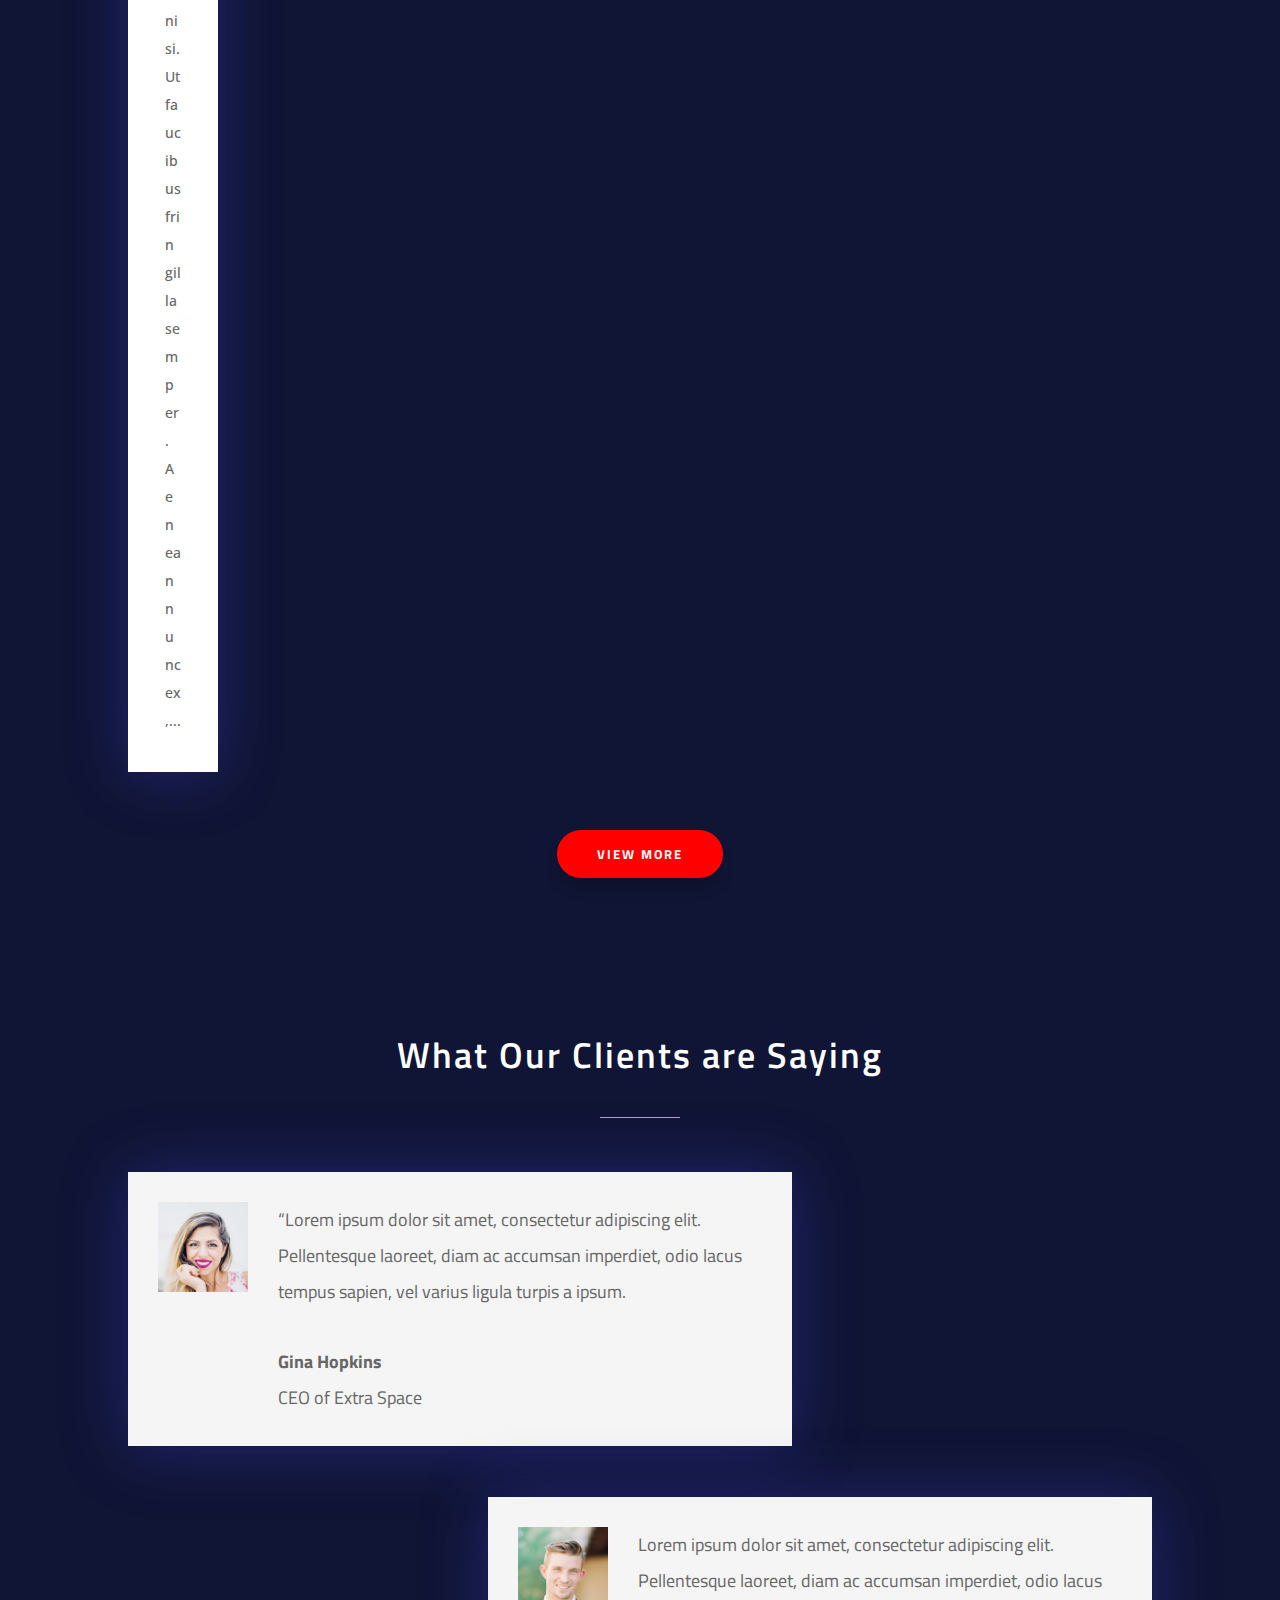
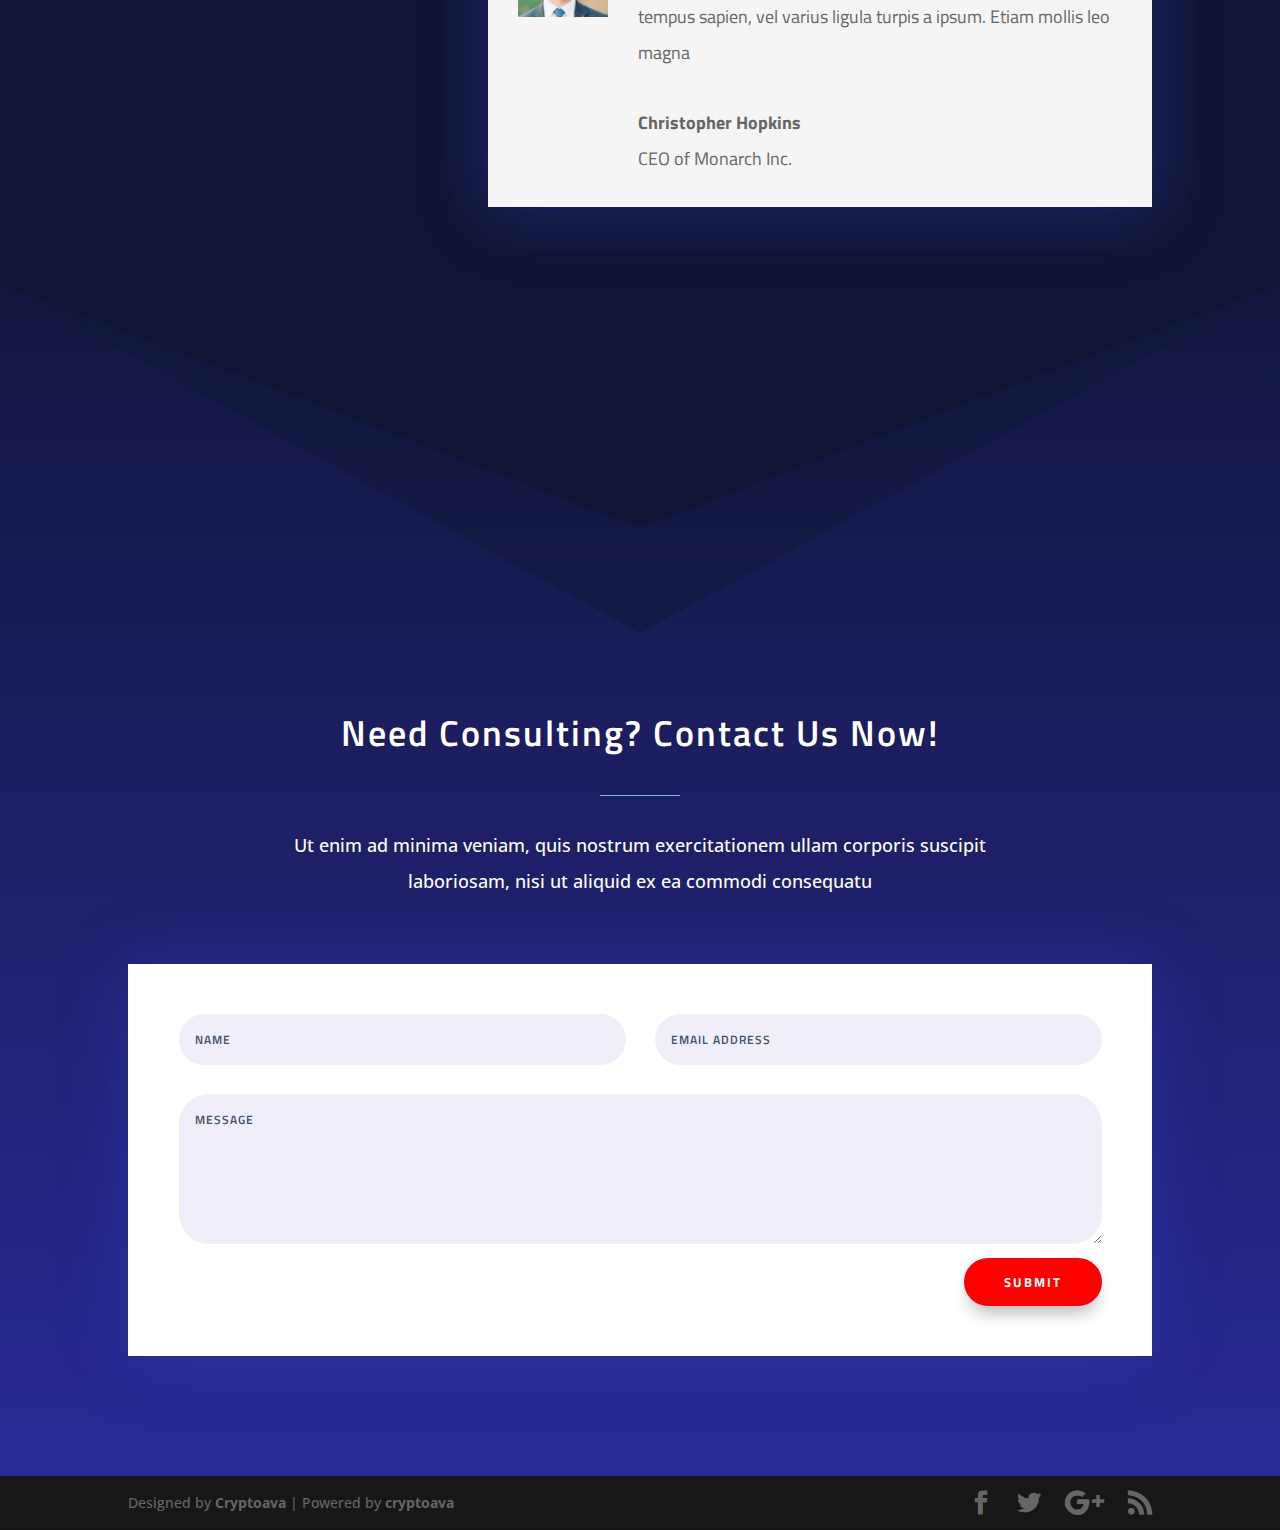
==== commit 1b5e1c8d: "Update LIVE_DEM.HTM" ====
--- a/LAYOUTS/SERVICES/CRYPTOCU/LIVE_DEM.HTM
+++ b/LAYOUTS/SERVICES/CRYPTOCU/LIVE_DEM.HTM
@@ -109,11 +109,11 @@
 	<meta name="msapplication-TileImage" content="https://michael00783.github.io/layouts/wp-content/uploads/2017/12/logo.png">
 	
 	<link rel="stylesheet" id="et-core-unified-cached-inline-styles" href="../../WP_CONTE/CACHE/ET/213305/ET_CORE_.CSS" onerror="et_core_page_resource_fallback(this, true)" onload="et_core_page_resource_fallback(this)">
-<style>[data-columns]::before{visibility:hidden;position:absolute;font-size:1px;}</style><style id="fit-vids-style">.fluid-width-video-wrapper{width:100%;position:relative;padding:0;}.fluid-width-video-wrapper iframe,.fluid-width-video-wrapper object,.fluid-width-video-wrapper embed {position:absolute;top:0;left:0;width:100%;height:100%;}</style></head>
+<style>[data-columns]::before{visibility:hidden;position:absolute;font-size:1px;}</style><style id="fit-vids-style">.fluid-width-video-wrapper{width:100%;position:relative;padding:0;}.fluid-width-video-wrapper iframe,.fluid-width-video-wrapper object,.fluid-width-video-wrapper embed {position:absolute;top:0;left:0;width:100%;height:100%;}</style><style>[data-columns]::before{visibility:hidden;position:absolute;font-size:1px;}</style></head>
 
 <body class="page-template-default page page-id-213305 woocommerce-js et_pb_button_helper_class et_fullwidth_nav et_fixed_nav et_show_nav et_cover_background et_pb_gutter windows et_pb_gutters3 et_primary_nav_dropdown_animation_fade et_secondary_nav_dropdown_animation_fade et_pb_footer_columns4 et_header_style_left et_pb_pagebuilder_layout et_right_sidebar et_divi_theme et-db et_minified_js et_minified_css chrome" style="overflow-x: hidden;">
-	<div id="page-container" style="padding-top: 84px; overflow-y: hidden; margin-top: -1px;" class="et-animated-content">
-		<header id="main-header" data-height-onload="84" data-height-loaded="true" data-fixed-height-onload="54" style="top: 0px;/* background: none; */" class="">
+	<div id="page-container" style="padding-top: 79px; overflow-y: hidden; margin-top: -1px;" class="et-animated-content">
+		<header id="main-header" data-height-onload="84" data-height-loaded="true" data-fixed-height-onload="0" style="top: 0px;/* background: none; */" class="et-fixed-header">
 			<div class="container clearfix et_menu_container">
 				<div class="title_container">
 					<h1>
@@ -144,6 +144,14 @@
 							<li id="menu-item-213302" class="menu-item menu-item-type-post_type menu-item-object-page menu-item-213302"><a href="https://michael00783.github.io/layouts/services/cryptocurrency-faq-page/live-demo">FAQ</a></li>
 							<li id="menu-item-213304" class="menu-item menu-item-type-post_type menu-item-object-page menu-item-213304"><a href="https://michael00783.github.io/layouts/services/cryptocurrency-home-page/live-demo">Home</a></li>
 							<li id="menu-item-213306" class="menu-item menu-item-type-post_type menu-item-object-page current-menu-item page_item page-item-213305 current_page_item menu-item-213306"><a href="LIVE_DEM.HTM" aria-current="page">Landing</a></li>
+						</ul><ul id="mobile_menu" class="et_mobile_menu">
+							<li id="menu-item-213294" class="menu-item menu-item-type-post_type menu-item-object-page menu-item-213294 et_first_mobile_item"><a href="https://michael00783.github.io/layouts/services/cryptocurrency-services-page/live-demo">Services</a></li>
+							<li id="menu-item-213296" class="menu-item menu-item-type-post_type menu-item-object-page menu-item-213296"><a href="https://michael00783.github.io/layouts/services/cryptocurrency-about-page/live-demo">About</a></li>
+							<li id="menu-item-213298" class="menu-item menu-item-type-post_type menu-item-object-page menu-item-213298"><a href="https://michael00783.github.io/layouts/services/cryptocurrency-blog-page/live-demo">Blog</a></li>
+							<li id="menu-item-213300" class="menu-item menu-item-type-post_type menu-item-object-page menu-item-213300"><a href="https://michael00783.github.io/layouts/services/cryptocurrency-contact-page/live-demo">Contact</a></li>
+							<li id="menu-item-213302" class="menu-item menu-item-type-post_type menu-item-object-page menu-item-213302"><a href="https://michael00783.github.io/layouts/services/cryptocurrency-faq-page/live-demo">FAQ</a></li>
+							<li id="menu-item-213304" class="menu-item menu-item-type-post_type menu-item-object-page menu-item-213304"><a href="https://michael00783.github.io/layouts/services/cryptocurrency-home-page/live-demo">Home</a></li>
+							<li id="menu-item-213306" class="menu-item menu-item-type-post_type menu-item-object-page current-menu-item page_item page-item-213305 current_page_item menu-item-213306"></li>
 						</ul></div>
 </div> </div> 
 </div> 
@@ -162,18 +170,18 @@
 <div id="et-boc" class="et-boc">
 <div class="et_builder_inner_content et_pb_gutters3">
 <div class="et_pb_section et_pb_section_0 et_pb_with_background et_pb_section_parallax et_pb_fullwidth_section et_section_regular">
-<div class="et_parallax_bg" style="background-image: url(&quot;../../WP_CONTE/UPLOADS/2018/06/CRYPTO_B.PNG&quot;); height: 1047.1px; transform: translate(0px, 181.2px);"></div>
-<section class="et_pb_module et_pb_fullwidth_header et_pb_fullwidth_header_0 et_hover_enabled et_pb_bg_layout_dark et_pb_text_align_center" style="
-    padding-top: 8vw;
-">
+<div class="et_parallax_bg" style="background-image: url(&quot;../../WP_CONTE/UPLOADS/2018/06/CRYPTO_B.PNG&quot;); height: 5365.4px; transform: translate(0px, 6104.4px);"></div>
+<section class="et_pb_module et_pb_fullwidth_header et_pb_fullwidth_header_0 et_hover_enabled et_pb_bg_layout_dark et_pb_text_align_center" style="padding-top: 8vw;">
 <div class="et_pb_fullwidth_header_container center">
-<div class="header-content-container center" style="margin-left:0;margin-right:0;">
+<div class="header-content-container center">
 <div class="header-content" style="
     text-align: left;
+    margin: 0;
+    width: 100%;
 ">
 <h1 class="et_pb_module_header" style="
     font-family: montserrat;
-    font-size:2rem;
+    font-size: 8vmin;
     line-height: 1.3;
 ">Webtrader- An award Winning Trading Platform</h1>
 <div class="et_pb_header_content_wrapper"><p style="
@@ -204,8 +212,9 @@
 <div class="et_pb_main_blurb_image"><span class="et_pb_image_wrap"><img src="../../WP_CONTE/UPLOADS/2018/06/CRYPTO_I.PNG" alt="" class="et-waypoint et_pb_animation_top et-animated"></span></div>
 <div class="et_pb_blurb_container">
 <h4 class="et_pb_module_header">Blockchain Education</h4>
-<div class="et_pb_blurb_description">
-Rep quia consequuntur magni dolores eos qui ratione voluptatem sequi nesciunt. Neque porro quisquam est, qui dolorem ipsum quia dolor sit amet, consectetur, adipisci velit, sed quia non numquam eius modi tempora
+<div class="et_pb_blurb_description">A blockchain is a growing list of records, called blocks, which are linked using cryptography. Each block contains a cryptographic hash of the previous block a timestamp, and transaction data (generally represented as a Merkle tree).
+
+By design, a blockchain is resistant to modification of the data. It is “an open, distributed ledger that can record transactions between two parties efficiently and in a verifiable and permanent way
 </div>
 </div>
 </div> 
@@ -216,8 +225,8 @@
 <div class="et_pb_main_blurb_image"><span class="et_pb_image_wrap"><img src="../../WP_CONTE/UPLOADS/2018/06/CRYPTO-2.PNG" alt="" class="et-waypoint et_pb_animation_top et-animated"></span></div>
 <div class="et_pb_blurb_container">
 <h4 class="et_pb_module_header">Mining Solutions</h4>
-<div class="et_pb_blurb_description">
-Rep quia consequuntur magni dolores eos qui ratione voluptatem sequi nesciunt. Neque porro quisquam est, qui dolorem ipsum quia dolor sit amet, consectetur, adipisci velit, sed quia non numquam eius modi tempora
+<div class="et_pb_blurb_description">Get your first mining output today
+You will get periodic mining outputs to your designated wallet. Register and benefit from our mining platforms
 </div>
 </div>
 </div> 
@@ -228,8 +237,7 @@
 <div class="et_pb_main_blurb_image"><span class="et_pb_image_wrap"><img src="../../WP_CONTE/UPLOADS/2018/06/CRYPTO-3.PNG" alt="" class="et-waypoint et_pb_animation_top et-animated"></span></div>
 <div class="et_pb_blurb_container">
 <h4 class="et_pb_module_header">Crypto INvesting</h4>
-<div class="et_pb_blurb_description">
-Rep quia consequuntur magni dolores eos qui ratione voluptatem sequi nesciunt. Neque porro quisquam est, qui dolorem ipsum quia dolor sit amet, consectetur, adipisci velit, sed quia non numquam eius modi tempora
+<div class="et_pb_blurb_description">Cryptocurrencies have pretty much been a topic of intense discussion over the last few years. How many times have we heard stories of people becoming overnight millionaires awhy not register and be amongst the winning team.
 </div>
 </div>
 </div> 
@@ -256,7 +264,8 @@
 </div>
 </div> <div class="et_pb_module et_pb_divider et_pb_divider_0 et_pb_divider_position_ et_pb_space"><div class="et_pb_divider_internal"></div></div><div class="et_pb_module et_pb_text et_pb_text_1 et_pb_bg_layout_dark  et_pb_text_align_left">
 <div class="et_pb_text_inner">
-<p>At vero eos et accusamus et iusto odio dignissimos ducimus qui blanditiis praesentium voluptatum deleniti atque corrupti quos dolores et quas molestias excepturi sint occaecati cupiditate non provident, similique sunt in culpa qui officia deserunt mollitia animi, id est laborum et dolorum fuga. Et harum quidem rerum facilis est et expedita distinctio.</p>
+<p>Your hardware is already running
+Don’t wrestle with rig assembly and hot, noisy miners at home. We have the fastest bitcoin mining hardware running for you already!</p>
 </div>
 </div> <div class="et_pb_button_module_wrapper et_pb_button_1_wrapper et_pb_button_alignment_ et_pb_module ">
 <a class="et_pb_button et_pb_button_1 et_hover_enabled et_pb_bg_layout_dark" href="#" style="
@@ -281,15 +290,15 @@
 </div>
 </div> <div class="et_pb_module et_pb_divider et_pb_divider_1 et_pb_divider_position_ et_pb_space"><div class="et_pb_divider_internal"></div></div><div class="et_pb_module et_pb_text et_pb_text_3 et_pb_bg_layout_dark  et_pb_text_align_center">
 <div class="et_pb_text_inner">
-<p>Lorem ipsum dolor sit amet, consectetur adipiscing elit. Maecenas consectetur, elit vitae facilisis eleifend, ipsum elit lobortis eros, elementum porta mi felis ut massa. Suspendisse eleifend pharetra tortor rhoncus condimentum. Aliquam ac est vel puru</p>
+<p>Unless you have been living under a rock, you might probably have heard of the word “Blockchain” being thrown around recently. It seems to be one of the buzzwords of the year. But many people seem to know what blockchain is or how does it work.</p>
 </div>
 </div> <div class="et_pb_button_module_wrapper et_pb_button_2_wrapper et_pb_button_alignment_center et_pb_module ">
-<a class="et_pb_button et_pb_button_2 et_hover_enabled et_pb_bg_layout_dark" href="#" style="
+<a class="et_pb_button et_pb_button_2 et_hover_enabled et_pb_bg_layout_dark" href="https://medium.com/coinmonks/what-the-hell-is-blockchain-and-how-does-it-works-simplified-b9372ecc26ef" style="
     background: red;
     border-color: red;
     border-radius: 30px;
     padding: 3px 30px;
-">Take Our Online Courses</a>
+">Take Our Online Tours</a>
 </div>
 </div> 
 </div> <div class="et_pb_row et_pb_row_4">
@@ -307,11 +316,13 @@
 <h2>Why Invest in Crypto?</h2>
 </div>
 </div> <div class="et_pb_module et_pb_divider et_pb_divider_2 et_pb_divider_position_ et_pb_space"><div class="et_pb_divider_internal"></div></div><div class="et_pb_module et_pb_text et_pb_text_5 et_pb_bg_layout_dark  et_pb_text_align_left">
-<div class="et_pb_text_inner">
-Lorem ipsum dolor sit amet, consectetur adipiscing elit. Maecenas consectetur, elit vitae facilisis eleifend, ipsum elit lobortis eros, elementum porta mi felis ut massa. Suspendisse eleifend pharetra tortor rhoncus condimentum. Aliquam ac est vel purus posuere lacinia.
+<div class="et_pb_text_inner">Let us just compare Bitcoin’s rate of return with that of S&amp;P 500 stocks, which is the leading indicator of the performance of U.S. equities from the year 2016.
+
+best time to invest, crypto investment, cryptocurrency investing, cryptocurrency investment, reasons to invest in cryptocurrencies
+I wish I can say that we’re dreaming. But we’re not. Say you invested $10,000 in early 2016 in U.S. stocks, by now your total investment value would be around $12,000. But if you invested in Bitcoin, you would be worth a whopping $60,000. 
 </div>
 </div> <div class="et_pb_button_module_wrapper et_pb_button_3_wrapper et_pb_button_alignment_ et_pb_module ">
-<a class="et_pb_button et_pb_button_3 et_hover_enabled et_pb_bg_layout_dark" href="#" style="
+<a class="et_pb_button et_pb_button_3 et_hover_enabled et_pb_bg_layout_dark" href="mailto:info@cryptoava.com" style="
     background: red;
     border-color: red;
     border-radius: 30px;
@@ -389,7 +400,7 @@
 </div> 
 </div> 
 </div> <div class="et_pb_section et_pb_section_5 et_pb_with_background et_section_regular">
-<div class="et_pb_row et_pb_row_8" style="">
+<div class="et_pb_row et_pb_row_8" style="" data-animation-style="foldLeft" data-animation-repeat="" data-animation-duration="1500ms" data-animation-delay="0ms" data-animation-intensity="10%" data-animation-starting-opacity="100%" data-animation-speed-curve="ease-in-out">
 <div class="et_pb_column et_pb_column_4_4 et_pb_column_15    et_pb_css_mix_blend_mode_passthrough et-last-child">
 <div class="et_pb_module et_pb_text et_pb_text_6 et_pb_bg_layout_dark  et_pb_text_align_left">
 <div class="et_pb_text_inner">
@@ -422,13 +433,13 @@
 </div>
 </div> 
 </div> <div class="et_pb_column et_pb_column_1_2 et_pb_column_17    et_pb_css_mix_blend_mode_passthrough">
-<div class="et_pb_module et_pb_image et_pb_image_3 et_always_center_on_mobile et-animated et_had_animation" style="">
+<div class="et_pb_module et_pb_image et_pb_image_3 et_always_center_on_mobile et-animated et_had_animation" style="" data-animation-style="slideBottom" data-animation-repeat="" data-animation-duration="1000ms" data-animation-delay="500ms" data-animation-intensity="4%" data-animation-starting-opacity="0%" data-animation-speed-curve="ease-in-out">
 <span class="et_pb_image_wrap "><img src="../../WP_CONTE/UPLOADS/2018/06/CRYPTO-7.PNG" alt=""></span>
 </div>
 </div> 
 </div> 
 </div> <div class="et_pb_section et_pb_section_7 et_pb_with_background et_pb_section_parallax et_section_regular">
-<div class="et_parallax_bg" style="background-image: url(&quot;../../WP_CONTE/UPLOADS/2018/06/CRYPTO_B.PNG&quot;); height: 1066.1px; transform: translate(0px, -1434.94px);"></div>
+<div class="et_parallax_bg" style="background-image: url(&quot;../../WP_CONTE/UPLOADS/2018/06/CRYPTO_B.PNG&quot;); height: 5624.4px; transform: translate(0px, 3688.89px);"></div>
 <div class="et_pb_row et_pb_row_10">
 <div class="et_pb_column et_pb_column_4_4 et_pb_column_18    et_pb_css_mix_blend_mode_passthrough et-last-child">
 <div class="et_pb_module et_pb_text et_pb_text_10 et_pb_bg_layout_dark  et_pb_text_align_center">
@@ -470,7 +481,7 @@
 </div> 
 </div> <div class="et_pb_row et_pb_row_13 et_pb_gutters1 et_pb_row_4col">
 <div class="et_pb_column et_pb_column_1_4 et_pb_column_21    et_pb_css_mix_blend_mode_passthrough">
-<div class="et_pb_module et_pb_team_member et_pb_team_member_0 et_pb_bg_layout_dark clearfix  et_pb_team_member_no_image et_had_animation" style="">
+<div class="et_pb_module et_pb_team_member et_pb_team_member_0 et_pb_bg_layout_dark clearfix  et_pb_team_member_no_image et_had_animation" style="" data-animation-style="fold" data-animation-repeat="" data-animation-duration="1000ms" data-animation-delay="0ms" data-animation-intensity="50%" data-animation-starting-opacity="0%" data-animation-speed-curve="ease-in-out">
 <div class="et_pb_team_member_description">
 <h4 class="et_pb_module_header">Helena Briggs</h4>
 <p class="et_pb_member_position">Founder and CEO</p>
@@ -479,7 +490,7 @@
 </div> 
 </div> <div class="et_pb_column et_pb_column_1_4 et_pb_column_22    et_pb_css_mix_blend_mode_passthrough et_pb_column_empty">
 </div> <div class="et_pb_column et_pb_column_1_4 et_pb_column_23    et_pb_css_mix_blend_mode_passthrough">
-<div class="et_pb_module et_pb_team_member et_pb_team_member_1 et_pb_bg_layout_dark clearfix  et_pb_team_member_no_image et_had_animation" style="">
+<div class="et_pb_module et_pb_team_member et_pb_team_member_1 et_pb_bg_layout_dark clearfix  et_pb_team_member_no_image et_had_animation" style="" data-animation-style="fold" data-animation-repeat="" data-animation-duration="1000ms" data-animation-delay="200ms" data-animation-intensity="50%" data-animation-starting-opacity="0%" data-animation-speed-curve="ease-in-out">
 <div class="et_pb_team_member_description">
 <h4 class="et_pb_module_header">Thomas Adams</h4>
 <p class="et_pb_member_position">Mining Expert</p>
@@ -491,7 +502,7 @@
 </div> <div class="et_pb_row et_pb_row_14 et_pb_gutters1 et_pb_row_4col">
 <div class="et_pb_column et_pb_column_1_4 et_pb_column_25    et_pb_css_mix_blend_mode_passthrough et_pb_column_empty">
 </div> <div class="et_pb_column et_pb_column_1_4 et_pb_column_26    et_pb_css_mix_blend_mode_passthrough">
-<div class="et_pb_module et_pb_team_member et_pb_team_member_2 et_pb_bg_layout_dark clearfix  et_pb_team_member_no_image et_had_animation" style="">
+<div class="et_pb_module et_pb_team_member et_pb_team_member_2 et_pb_bg_layout_dark clearfix  et_pb_team_member_no_image et_had_animation" style="" data-animation-style="fold" data-animation-repeat="" data-animation-duration="1000ms" data-animation-delay="300ms" data-animation-intensity="50%" data-animation-starting-opacity="0%" data-animation-speed-curve="ease-in-out">
 <div class="et_pb_team_member_description">
 <h4 class="et_pb_module_header">Juanito Sanchez</h4>
 <p class="et_pb_member_position">Backend Developer</p>
@@ -500,7 +511,7 @@
 </div> 
 </div> <div class="et_pb_column et_pb_column_1_4 et_pb_column_27    et_pb_css_mix_blend_mode_passthrough et_pb_column_empty">
 </div> <div class="et_pb_column et_pb_column_1_4 et_pb_column_28    et_pb_css_mix_blend_mode_passthrough">
-<div class="et_pb_module et_pb_team_member et_pb_team_member_3 et_pb_bg_layout_dark clearfix  et_pb_team_member_no_image et_had_animation" style="">
+<div class="et_pb_module et_pb_team_member et_pb_team_member_3 et_pb_bg_layout_dark clearfix  et_pb_team_member_no_image et_had_animation" style="" data-animation-style="fold" data-animation-repeat="" data-animation-duration="1000ms" data-animation-delay="500ms" data-animation-intensity="50%" data-animation-starting-opacity="0%" data-animation-speed-curve="ease-in-out">
 <div class="et_pb_team_member_description">
 <h4 class="et_pb_module_header">Brad Jarret</h4>
 <p class="et_pb_member_position">Accountant</p>
@@ -568,22 +579,22 @@
 <div class="et_pb_module et_pb_number_counter et_pb_number_counter_0 et_pb_bg_layout_dark  et_pb_text_align_center et_pb_with_title active" data-number-value="5248" data-number-separator=",">
 <div class="percent"><p><span class="percent-value">5,248</span></p></div>
 <h3 class="title">24hr transactions</h3>
-<canvas height="0" width="0"></canvas></div>
+<canvas height="0" width="0"></canvas><canvas height="0" width="0"></canvas></div>
 </div> <div class="et_pb_column et_pb_column_1_4 et_pb_column_31    et_pb_css_mix_blend_mode_passthrough">
 <div class="et_pb_module et_pb_number_counter et_pb_number_counter_1 et_pb_bg_layout_dark  et_pb_text_align_center et_pb_with_title active" data-number-value="275" data-number-separator="">
 <div class="percent"><p><span class="percent-value">275</span></p></div>
 <h3 class="title">transactions per hour</h3>
-<canvas height="0" width="0"></canvas></div>
+<canvas height="0" width="0"></canvas><canvas height="0" width="0"></canvas></div>
 </div> <div class="et_pb_column et_pb_column_1_4 et_pb_column_32    et_pb_css_mix_blend_mode_passthrough">
 <div class="et_pb_module et_pb_number_counter et_pb_number_counter_2 et_pb_bg_layout_dark  et_pb_text_align_center et_pb_with_title active" data-number-value="1252" data-number-separator=",">
 <div class="percent"><p><span class="percent-value">1,252</span></p></div>
 <h3 class="title">largest transactions</h3>
-<canvas height="0" width="0"></canvas></div>
+<canvas height="0" width="0"></canvas><canvas height="0" width="0"></canvas></div>
 </div> <div class="et_pb_column et_pb_column_1_4 et_pb_column_33    et_pb_css_mix_blend_mode_passthrough">
 <div class="et_pb_module et_pb_number_counter et_pb_number_counter_3 et_pb_bg_layout_dark  et_pb_text_align_center et_pb_with_title active" data-number-value="12" data-number-separator="">
 <div class="percent"><p><span class="percent-value">12</span></p></div>
 <h3 class="title">years of experience</h3>
-<canvas height="0" width="0"></canvas></div>
+<canvas height="0" width="0"></canvas><canvas height="0" width="0"></canvas></div>
 </div> 
 </div> 
 </div> <div class="et_pb_section et_pb_section_10 et_pb_with_background et_section_regular">
@@ -596,7 +607,7 @@
 </div> <div class="et_pb_module et_pb_divider_8 et_pb_space et_pb_divider_hidden"><div class="et_pb_divider_internal"></div></div><div class="et_pb_module et_pb_blog_0 et_pb_blog_grid_wrapper">
 <div class="et_pb_blog_grid clearfix et_pb_bg_layout_light ">
 <div class="et_pb_ajax_pagination_container">
-<div class="et_pb_salvattore_content" data-columns="3"><div class="column size-1of3"><article id="post-4800" class="et_pb_post clearfix post-4800 post type-post status-publish format-standard has-post-thumbnail hentry category-category">
+<div class="et_pb_salvattore_content" data-columns="1"><div class="column size-1of1"><div class="column size-1of3"><article id="post-4800" class="et_pb_post clearfix post-4800 post type-post status-publish format-standard has-post-thumbnail hentry category-category">
 <div class="et_pb_image_container"> <a href="https://michael00783.github.io/layouts/category/elegant-icon-font" class="entry-featured-image-url">
 <img src="../../WP_CONTE/UPLOADS/2017/12/BAKERY_1.JPG" alt="Nunc Volutpat Venenatis" width="400" height="250"> </a>
 </div> 
@@ -617,7 +628,7 @@
 <h2 class="entry-title"><a href="https://michael00783.github.io/layouts/category/golden-meadow">Proin Eu Augue Efficitur</a></h2>
 <p class="post-meta"> <span class="published">May 9, 2014</span> </p><div class="post-content"><p>Lorem ipsum dolor sit amet, consectetur adipiscing elit. Nunc aliquam justo et nibh venenatis aliquet. Morbi mollis mollis pellentesque. Aenean vitae erat velit. </p>
 </div>
-</article></div></div>
+</article></div></div></div>
 </div>
 </div> 
 </div><div class="et_pb_button_module_wrapper et_pb_button_6_wrapper et_pb_button_alignment_center et_pb_module ">
@@ -641,10 +652,10 @@
 </div> 
 </div> <div class="et_pb_row et_pb_row_19">
 <div class="et_pb_column et_pb_column_2_3 et_pb_column_36    et_pb_css_mix_blend_mode_passthrough">
-<div class="et_pb_module et_pb_testimonial et_pb_testimonial_0 clearfix et_pb_bg_layout_light  et_pb_text_align_left et_pb_icon_off" style="">
+<div class="et_pb_module et_pb_testimonial et_pb_testimonial_0 clearfix et_pb_bg_layout_light  et_pb_text_align_left et_pb_icon_off" style="" data-animation-style="slideRight" data-animation-repeat="" data-animation-duration="1000ms" data-animation-delay="0ms" data-animation-intensity="2%" data-animation-starting-opacity="0%" data-animation-speed-curve="ease-in-out">
 <div class="et_pb_testimonial_portrait" style="background-image: url(&quot;../../WP_CONTE/UPLOADS/2018/03/PORTRAIT.JPG&quot;); padding-bottom: 0px; width: 90px; height: 90px;">
 </div>
-<div class="et_pb_testimonial_description" style="margin-left: 120px;">
+<div class="et_pb_testimonial_description">
 <div class="et_pb_testimonial_description_inner">
 <p>“Lorem ipsum dolor sit amet, consectetur adipiscing elit. Pellentesque laoreet, diam ac accumsan imperdiet, odio lacus tempus sapien, vel varius ligula turpis a ipsum.&nbsp;</p>
 <strong class="et_pb_testimonial_author">Gina Hopkins</strong>
@@ -657,10 +668,10 @@
 </div> <div class="et_pb_row et_pb_row_20">
 <div class="et_pb_column et_pb_column_1_3 et_pb_column_38    et_pb_css_mix_blend_mode_passthrough et_pb_column_empty">
 </div> <div class="et_pb_column et_pb_column_2_3 et_pb_column_39    et_pb_css_mix_blend_mode_passthrough">
-<div class="et_pb_module et_pb_testimonial et_pb_testimonial_1 clearfix et_pb_bg_layout_light  et_pb_text_align_left et_pb_icon_off" style="">
+<div class="et_pb_module et_pb_testimonial et_pb_testimonial_1 clearfix et_pb_bg_layout_light  et_pb_text_align_left et_pb_icon_off" style="" data-animation-style="slideLeft" data-animation-repeat="" data-animation-duration="1000ms" data-animation-delay="0ms" data-animation-intensity="2%" data-animation-starting-opacity="0%" data-animation-speed-curve="ease-in-out">
 <div class="et_pb_testimonial_portrait" style="background-image: url(&quot;../../WP_CONTE/UPLOADS/2018/03/PORTRA-2.JPG&quot;); padding-bottom: 0px; width: 90px; height: 90px;">
 </div>
-<div class="et_pb_testimonial_description" style="margin-left: 120px;">
+<div class="et_pb_testimonial_description">
 <div class="et_pb_testimonial_description_inner">
 <p>Lorem ipsum dolor sit amet, consectetur adipiscing elit. Pellentesque laoreet, diam ac accumsan imperdiet, odio lacus tempus sapien, vel varius ligula turpis a ipsum. Etiam mollis leo magna</p>
 <strong class="et_pb_testimonial_author">Christopher Hopkins</strong>
@@ -672,7 +683,7 @@
 </div> 
 </div> <div class="et_pb_section et_pb_section_12 et_pb_with_background et_pb_section_parallax et_section_regular section_has_divider et_pb_top_divider">
 <div class="et_pb_top_inside_divider"></div>
-<div class="et_parallax_bg" style="background-image: url(&quot;../../WP_CONTE/UPLOADS/2018/06/CRYPTO_B.PNG&quot;); height: 1364.1px; transform: translate(0px, -2732.41px);"></div>
+<div class="et_parallax_bg" style="background-image: url(&quot;../../WP_CONTE/UPLOADS/2018/06/CRYPTO_B.PNG&quot;); height: 5889.4px; transform: translate(0px, 1613.17px);"></div>
 <div class="et_pb_row et_pb_row_21">
 <div class="et_pb_column et_pb_column_4_4 et_pb_column_40    et_pb_css_mix_blend_mode_passthrough et-last-child">
 <div class="et_pb_module et_pb_text et_pb_text_17 et_pb_bg_layout_dark  et_pb_text_align_center">
@@ -685,7 +696,7 @@
 </div>
 </div> 
 </div> 
-</div> <div class="et_pb_row et_pb_row_22" style="">
+</div> <div class="et_pb_row et_pb_row_22" style="" data-animation-style="fade" data-animation-repeat="" data-animation-duration="1000ms" data-animation-delay="0ms" data-animation-intensity="50%" data-animation-starting-opacity="0%" data-animation-speed-curve="ease-in-out">
 <div class="et_pb_column et_pb_column_4_4 et_pb_column_41    et_pb_css_mix_blend_mode_passthrough et-last-child">
 <div id="et_pb_contact_form_0" class="et_pb_with_border et_pb_module et_pb_contact_form_0 et_pb_contact_form_container clearfix" data-form_unique_num="0">
 <div class="et-pb-contact-message"></div>
@@ -812,4 +823,4 @@
 
 
 
-</body></html>
+</body></html>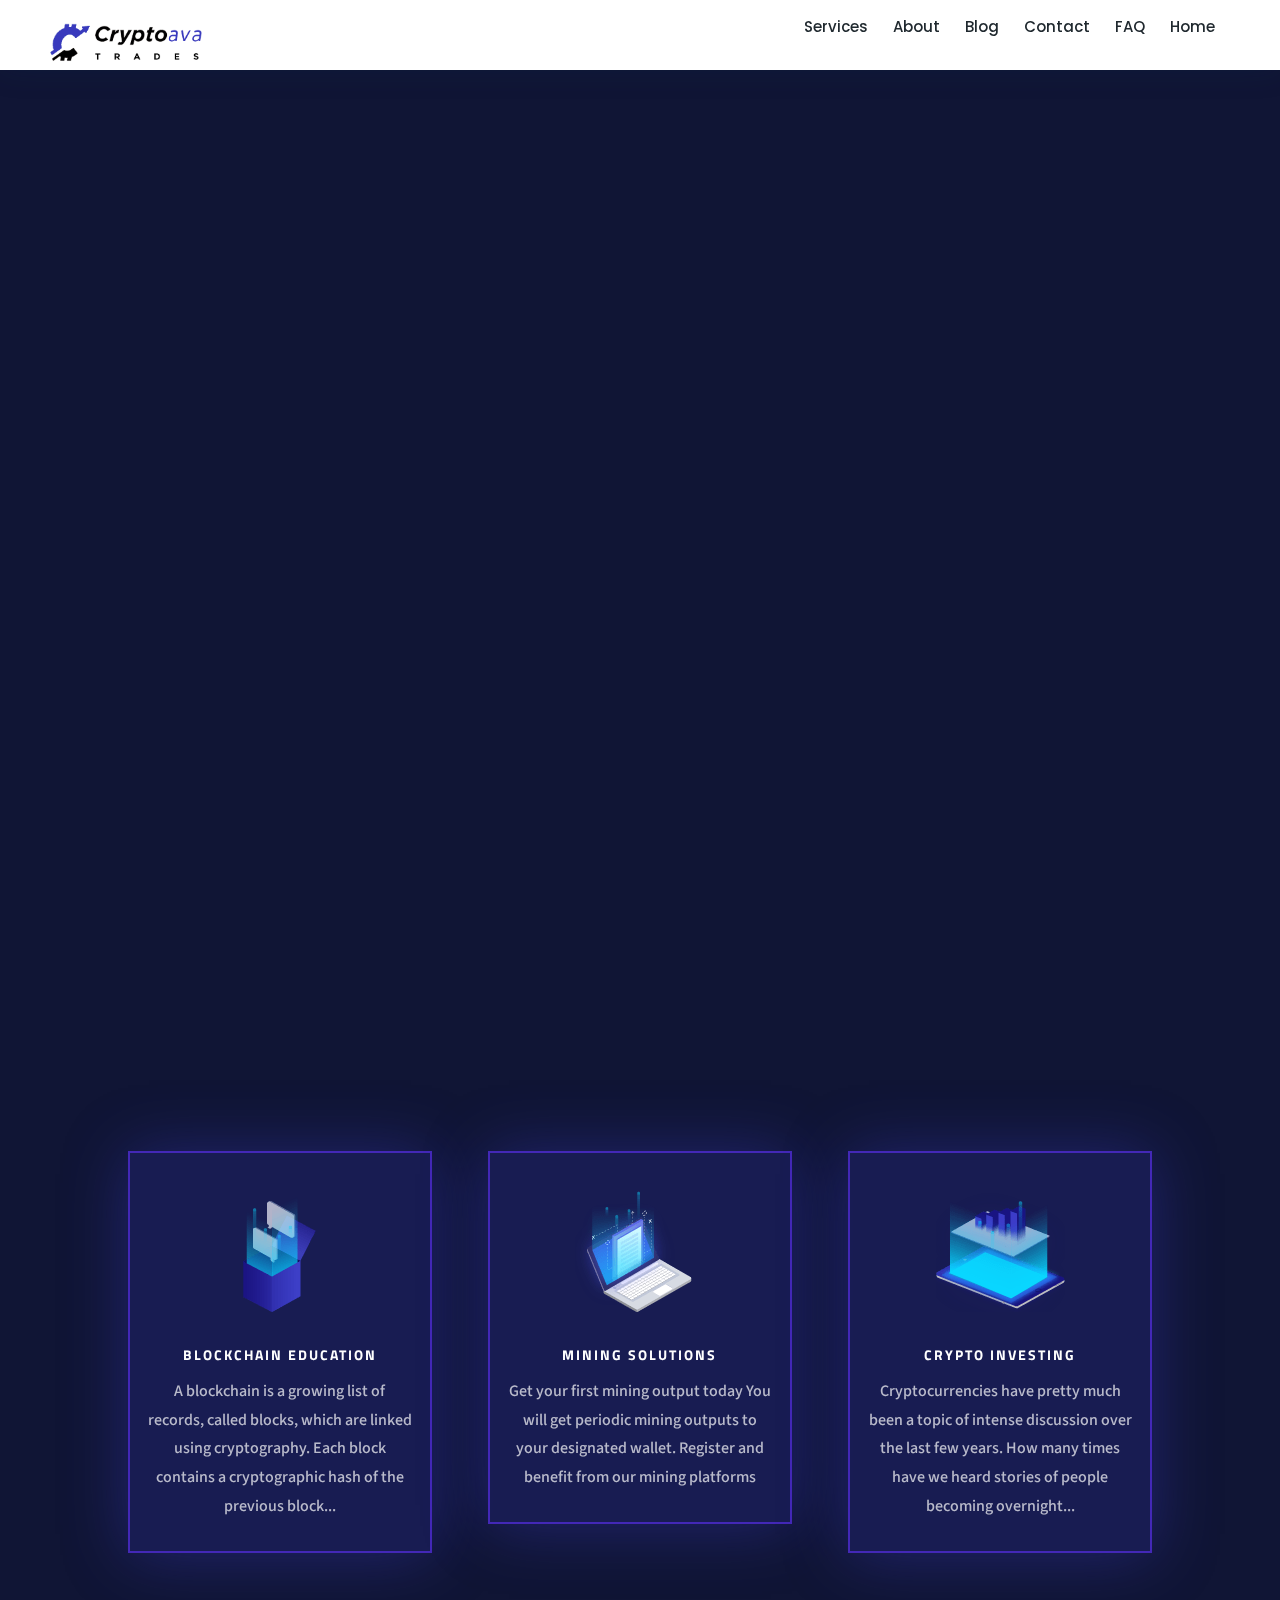
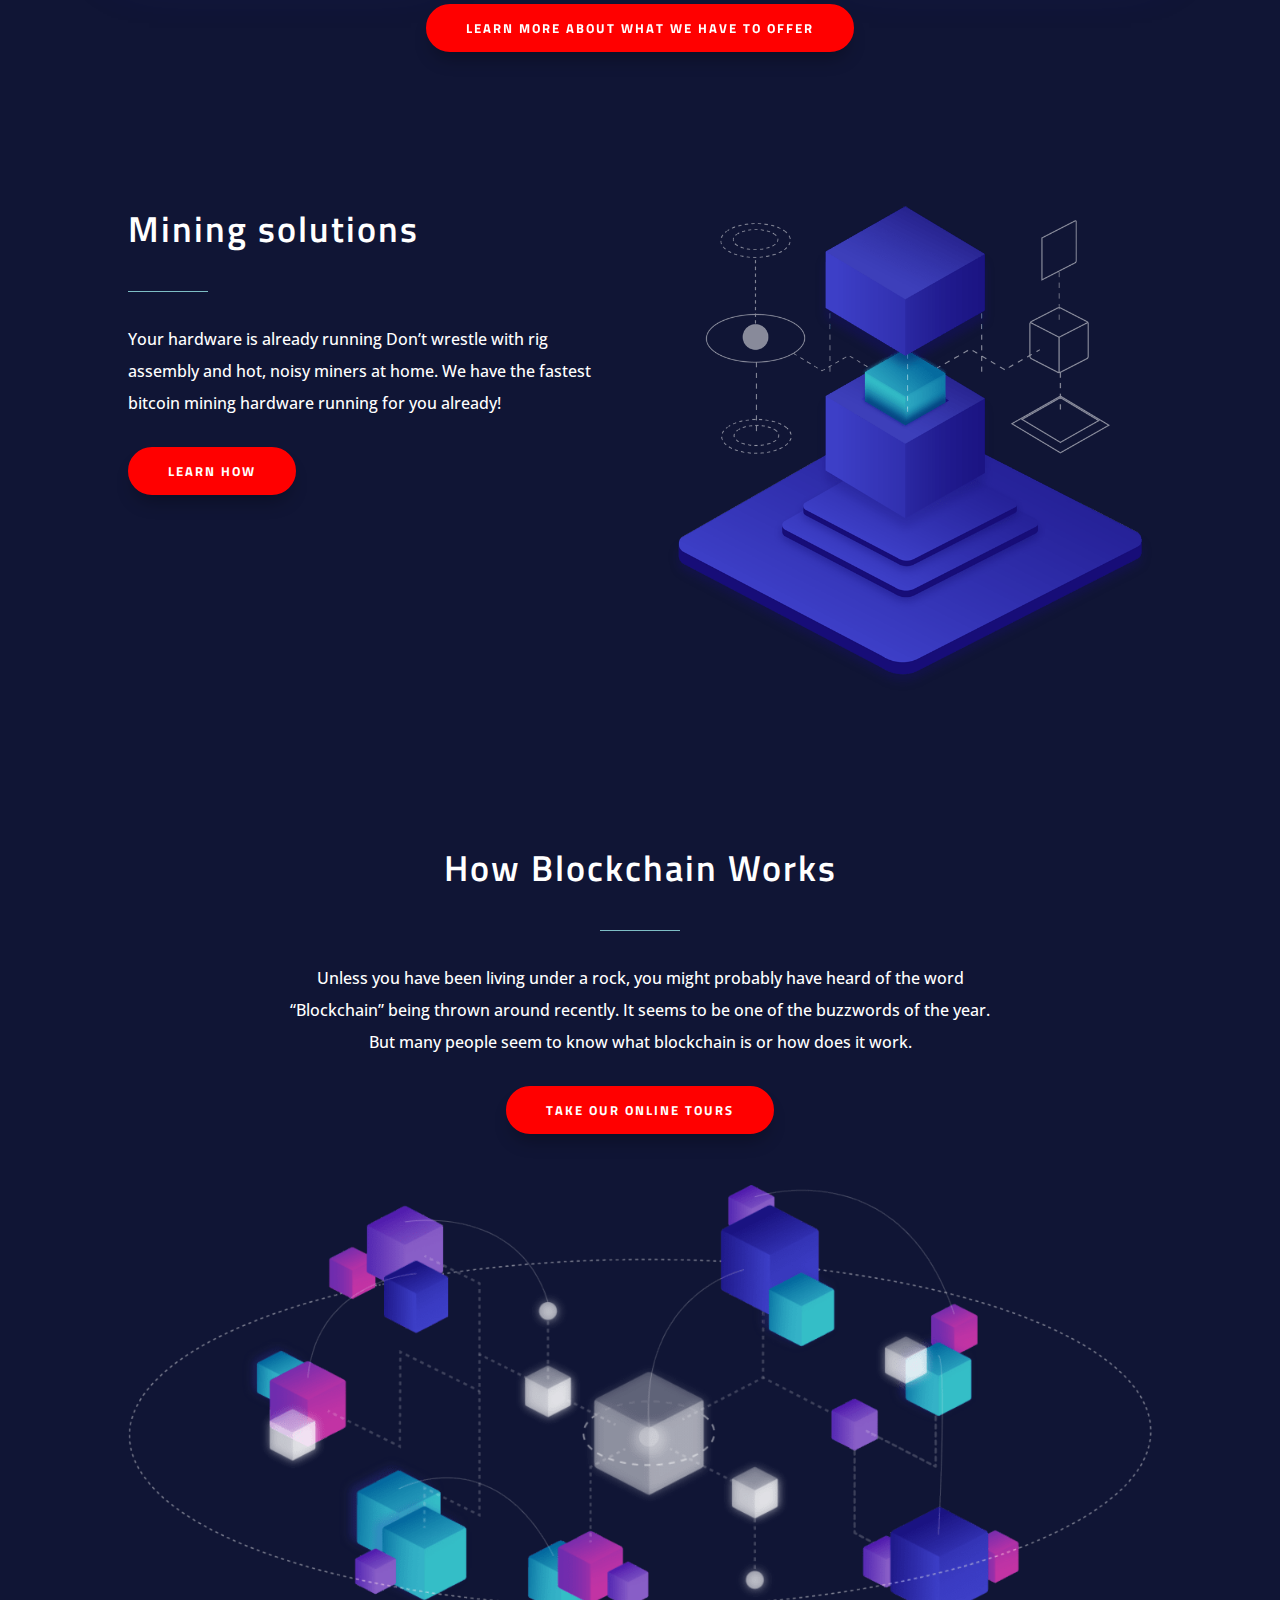
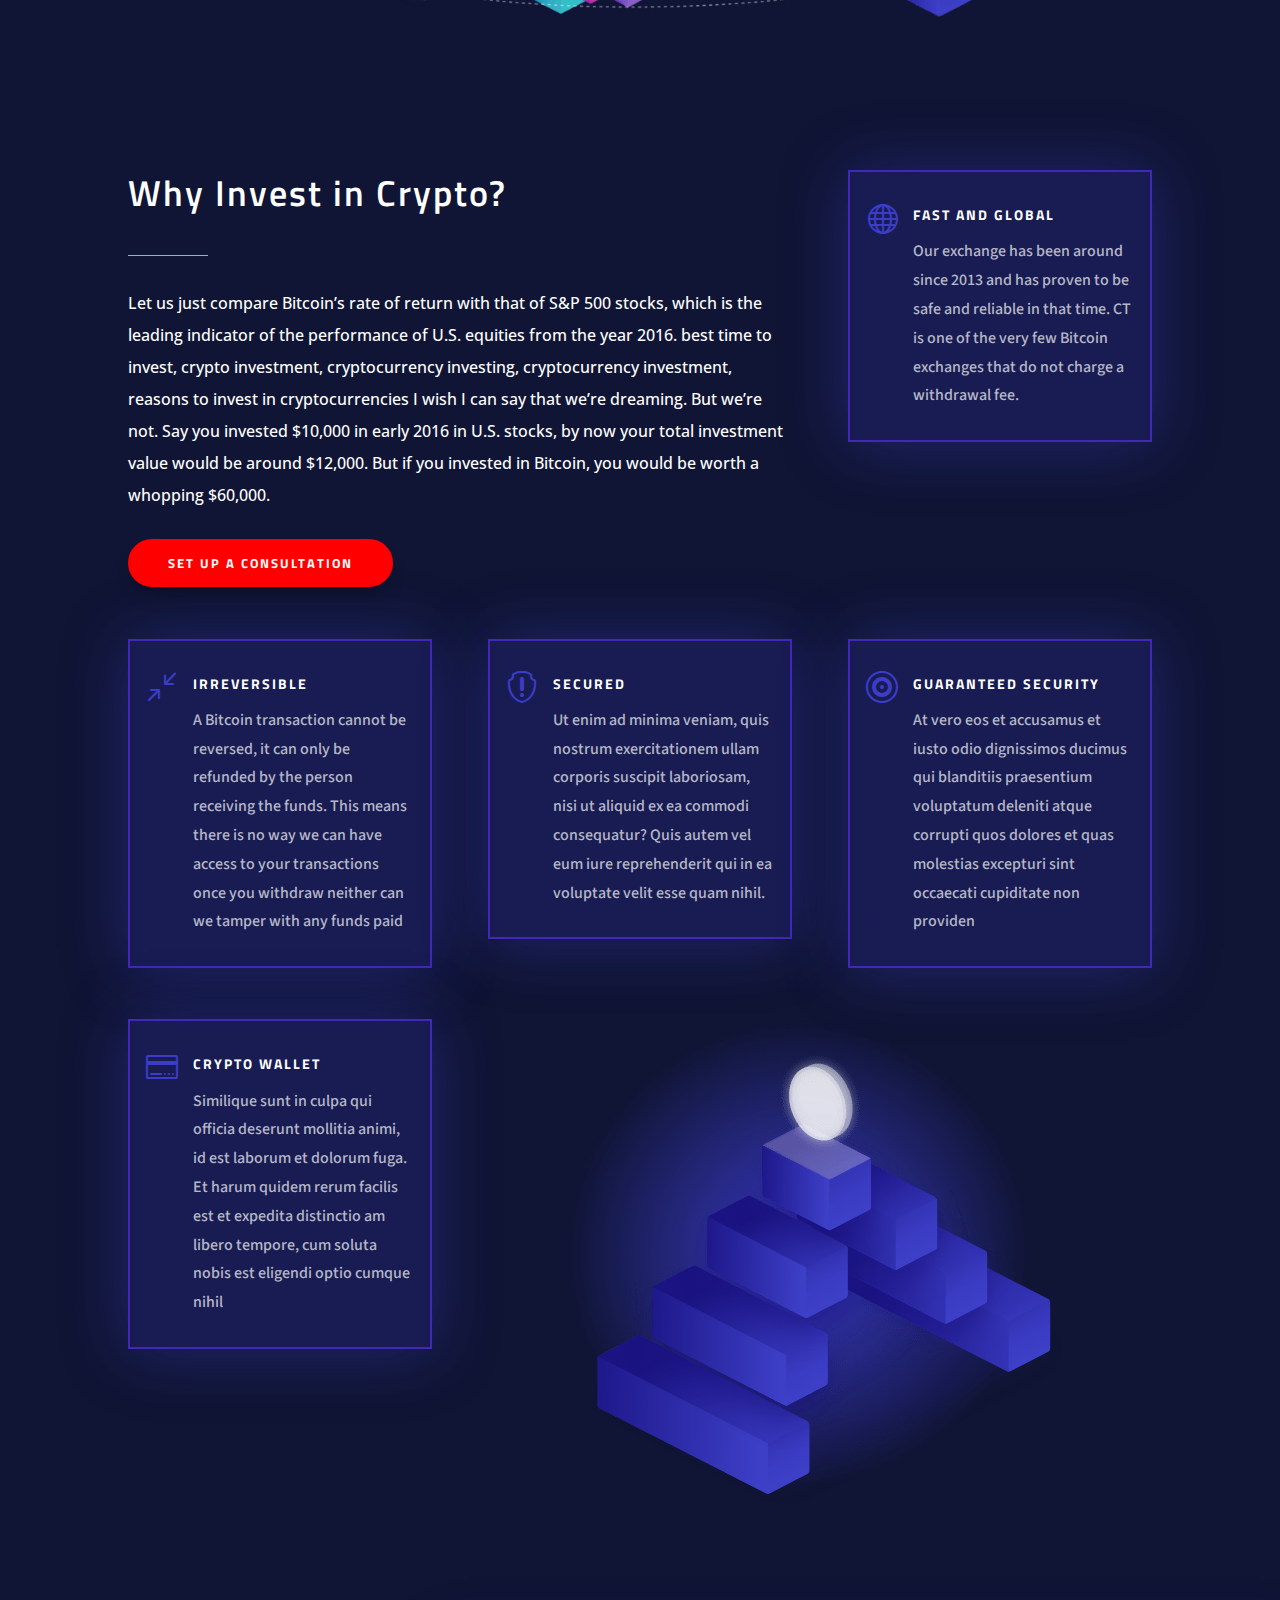
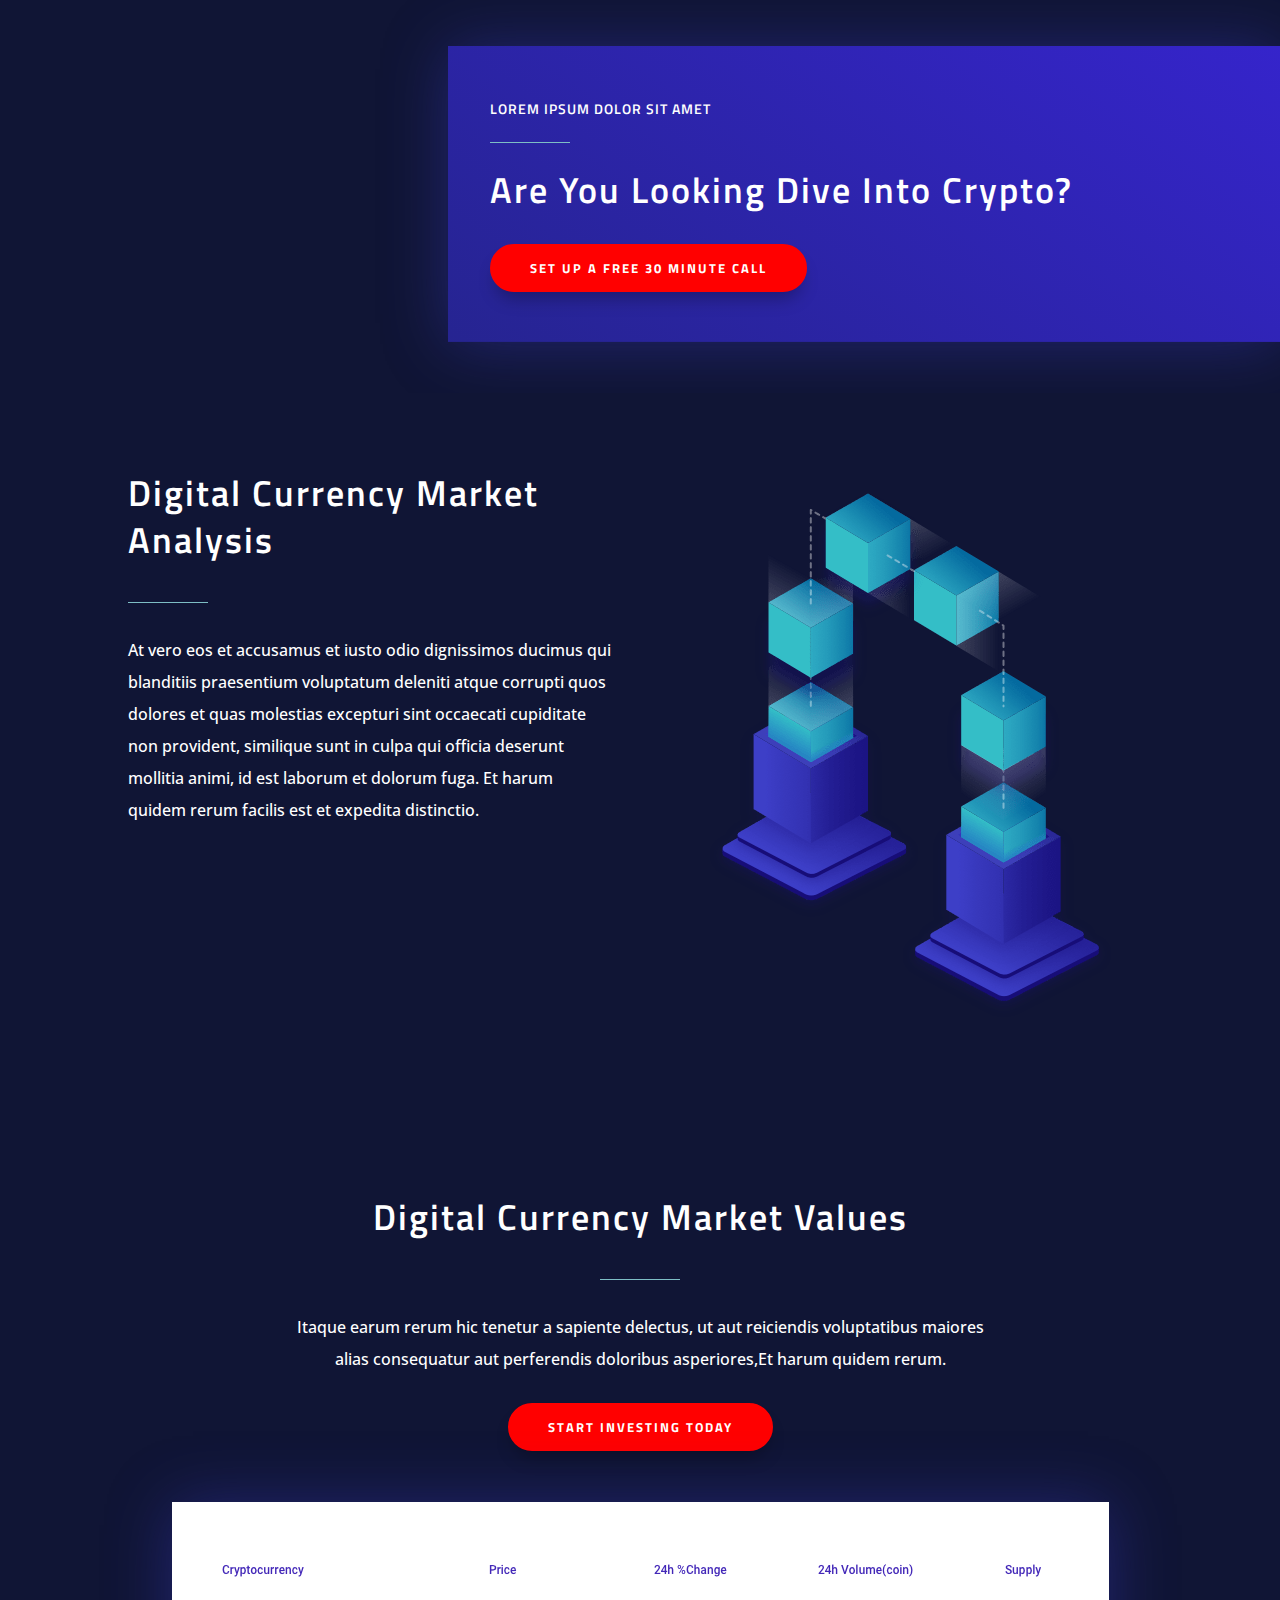
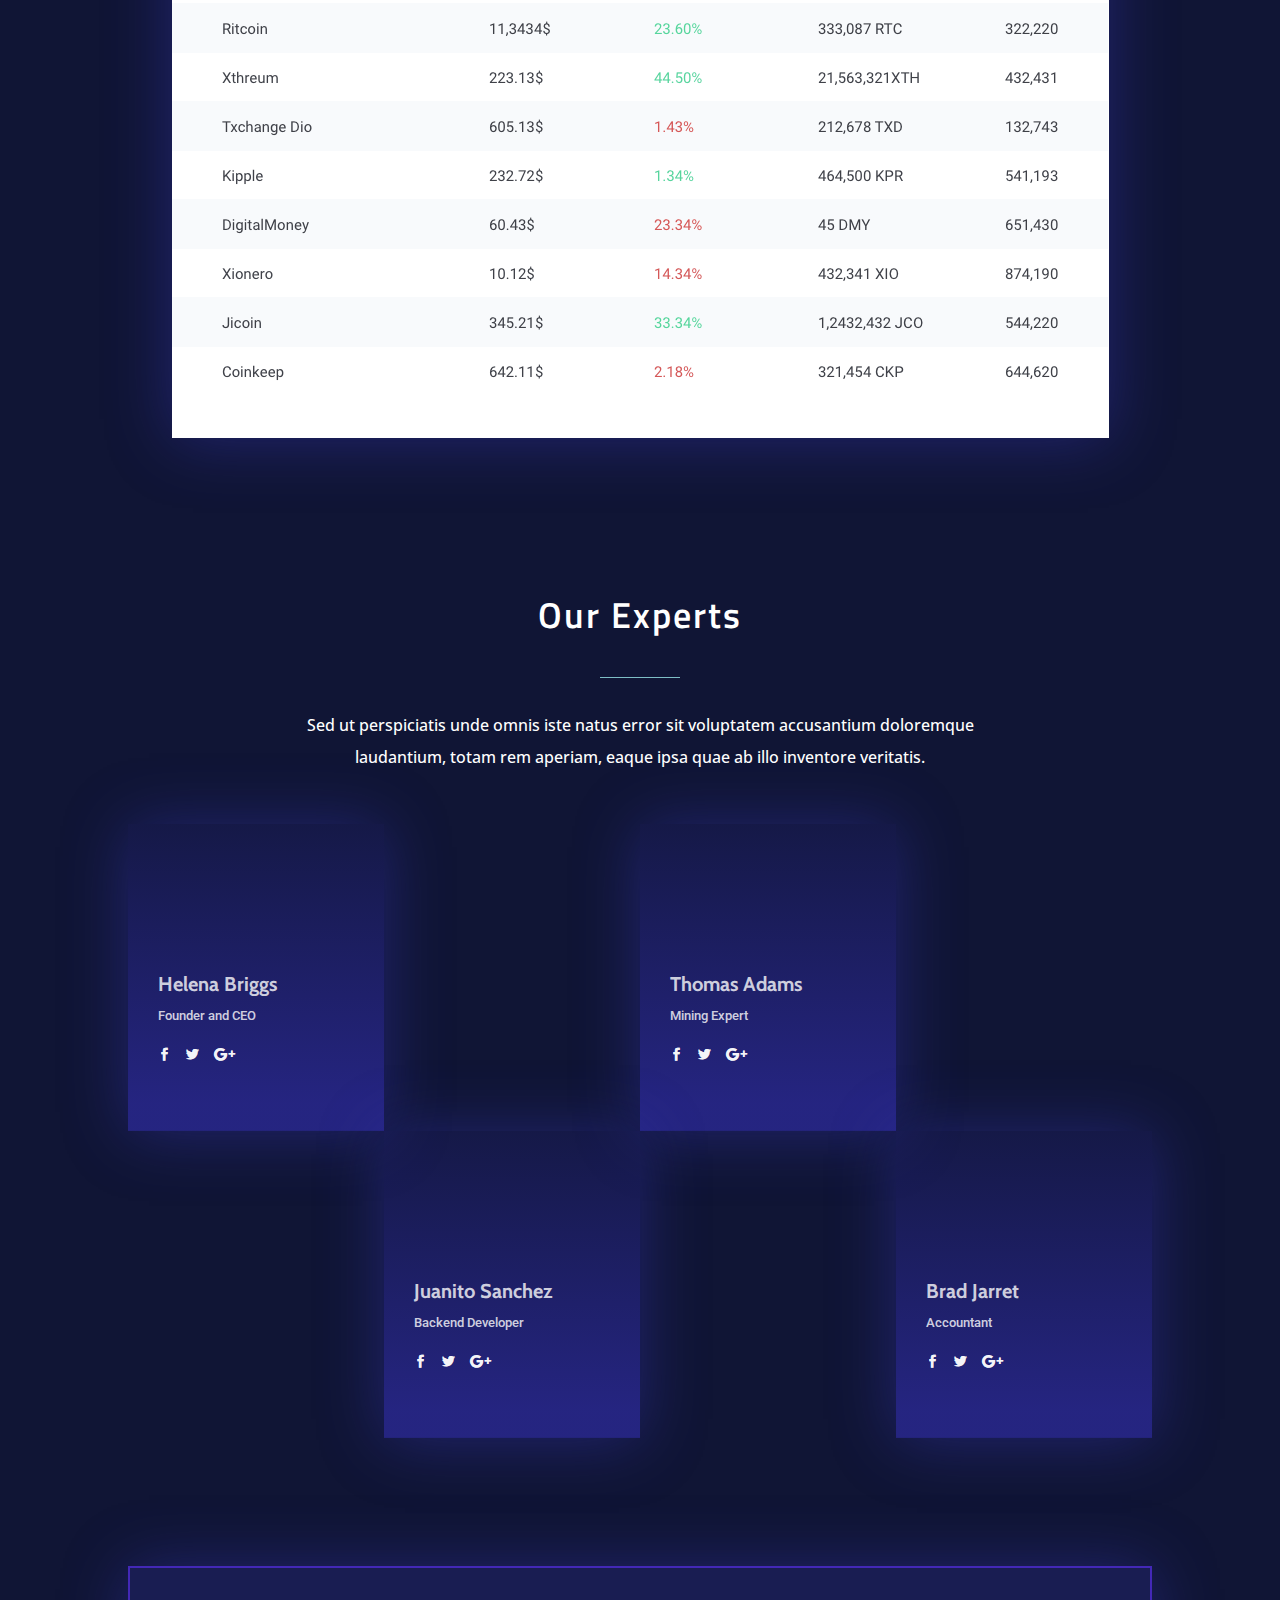
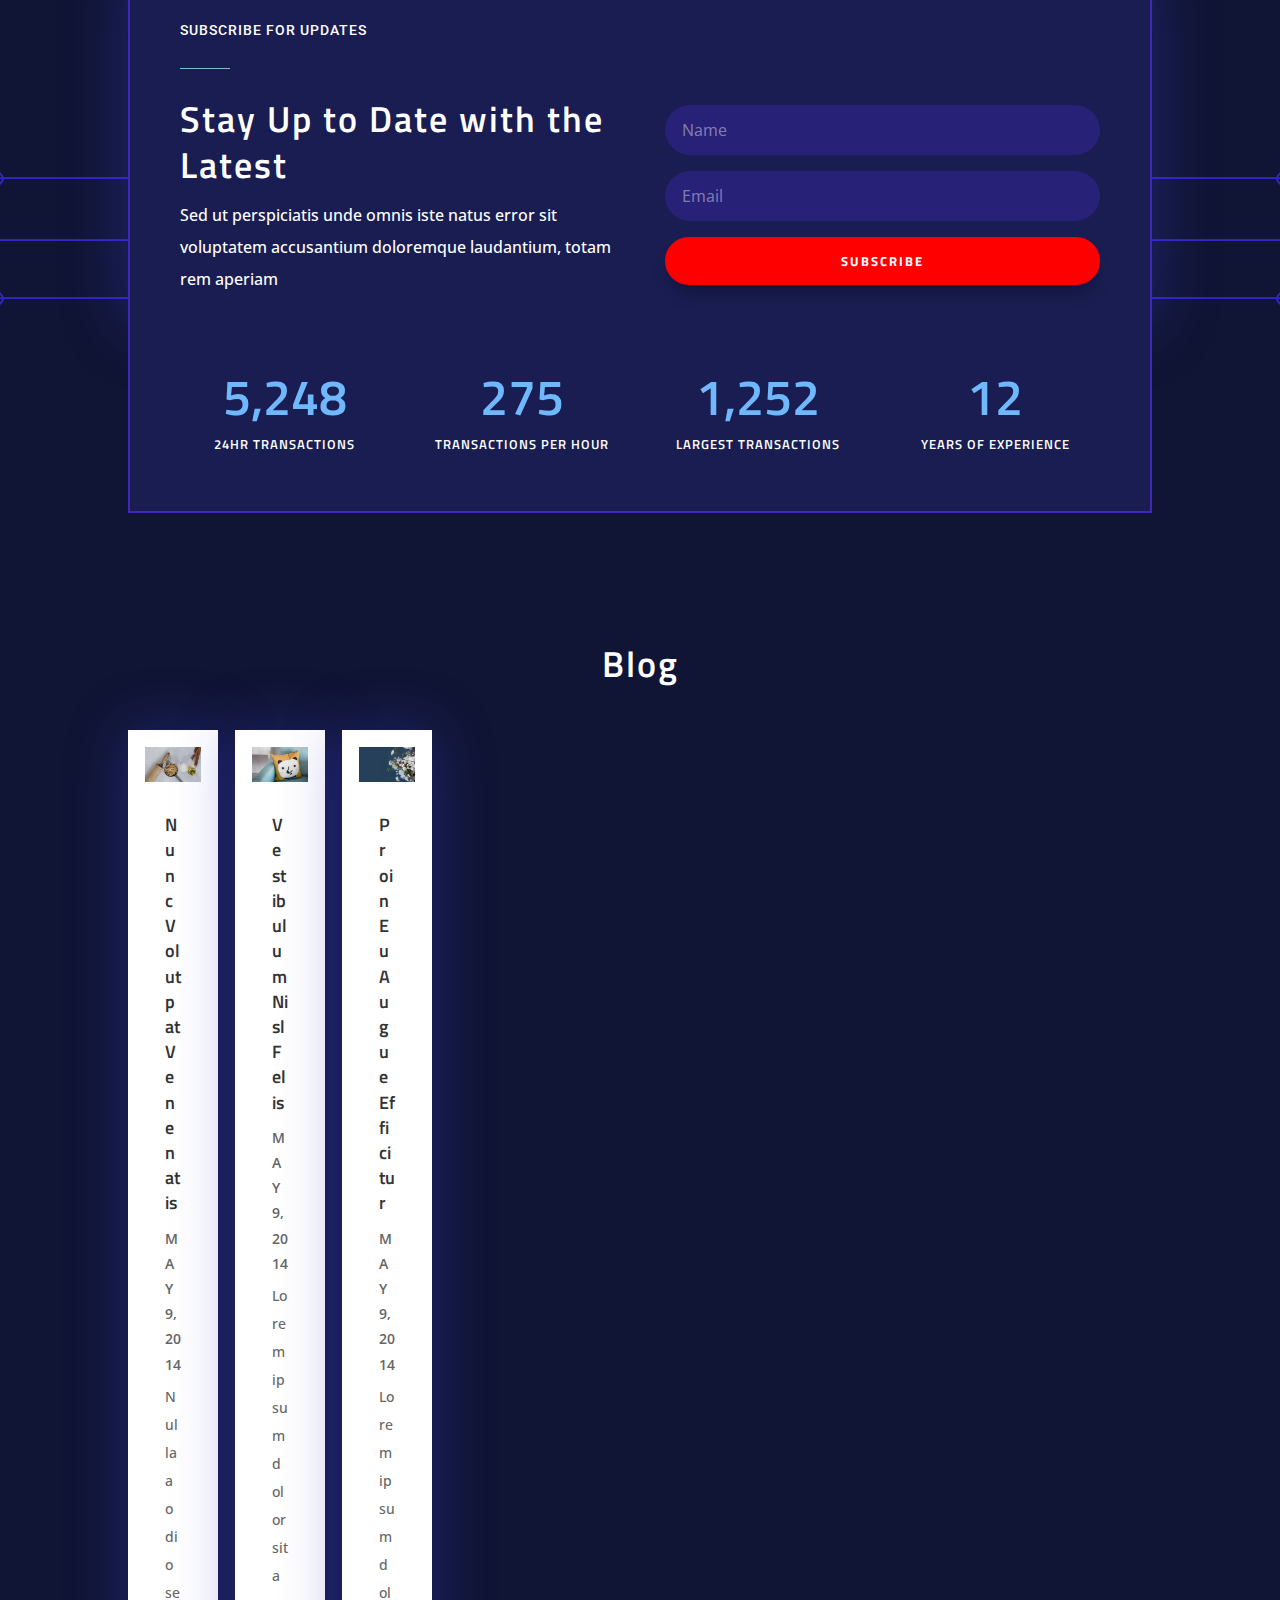
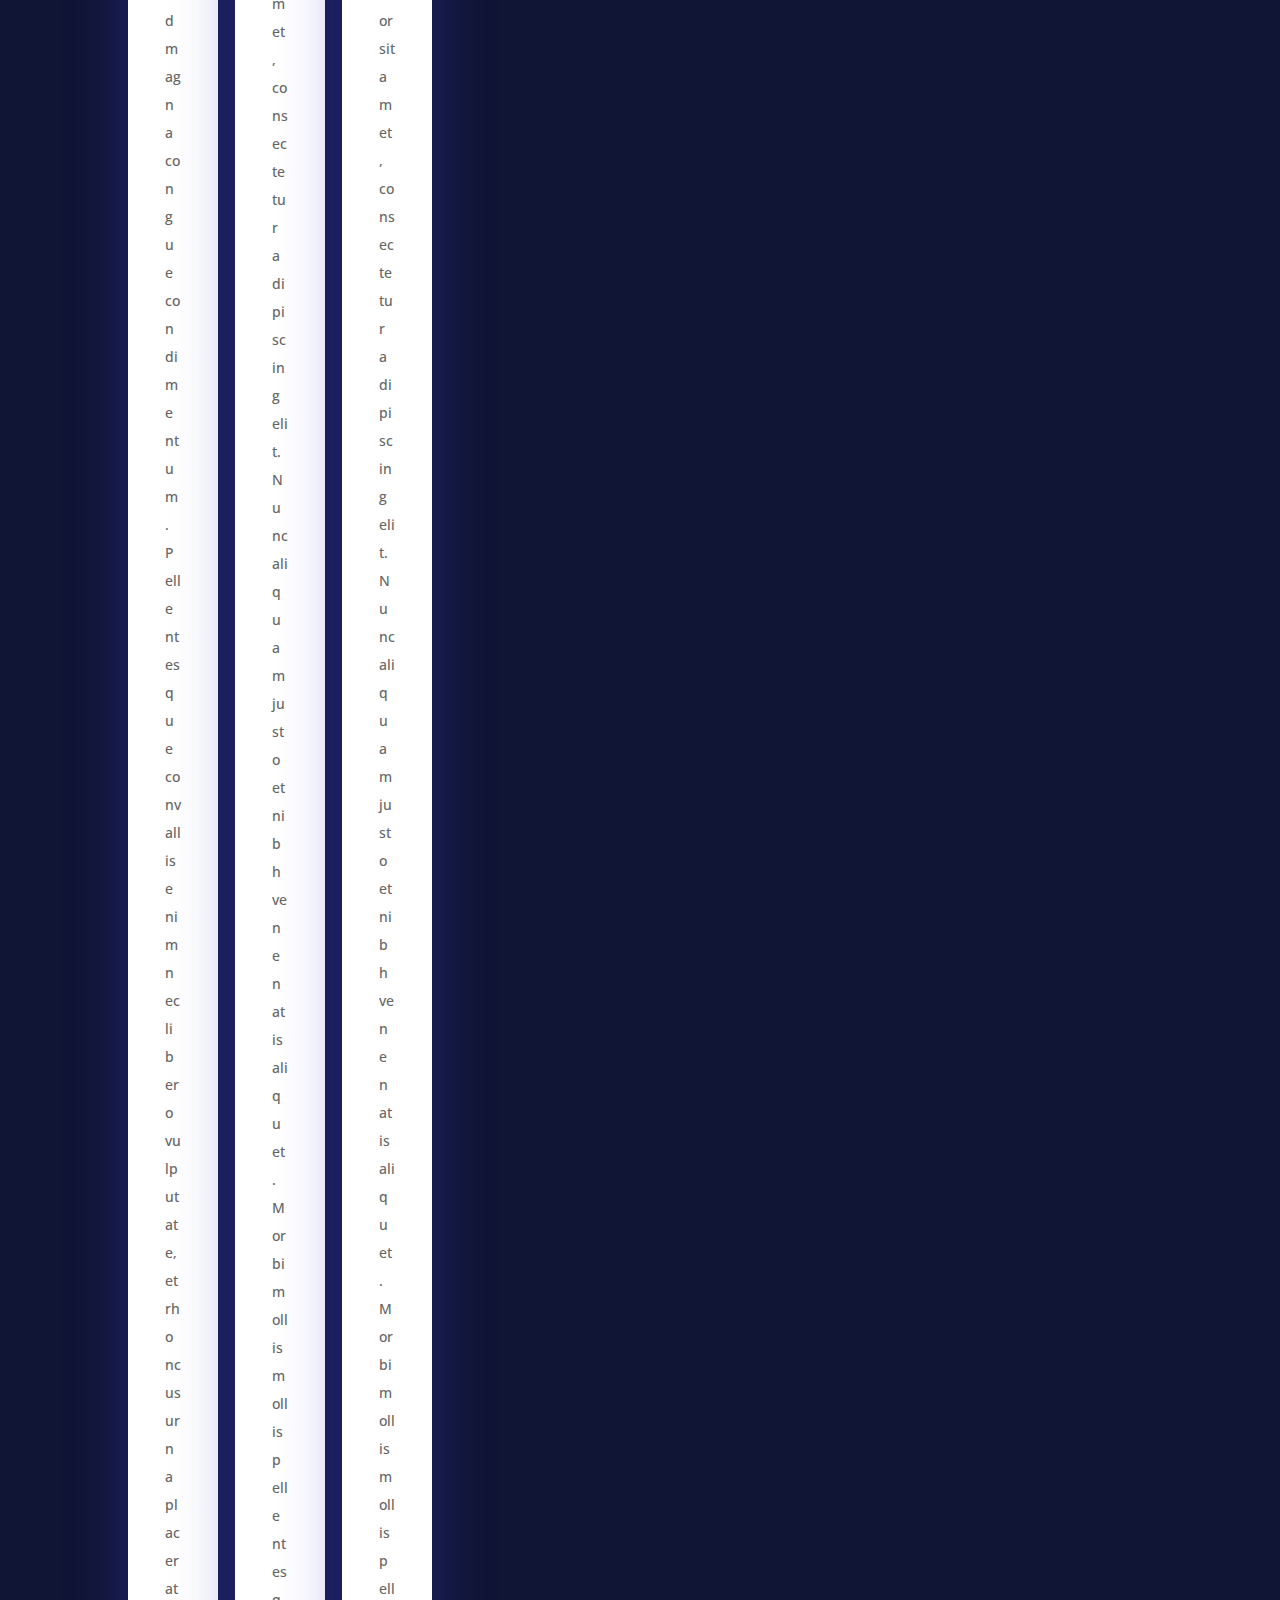
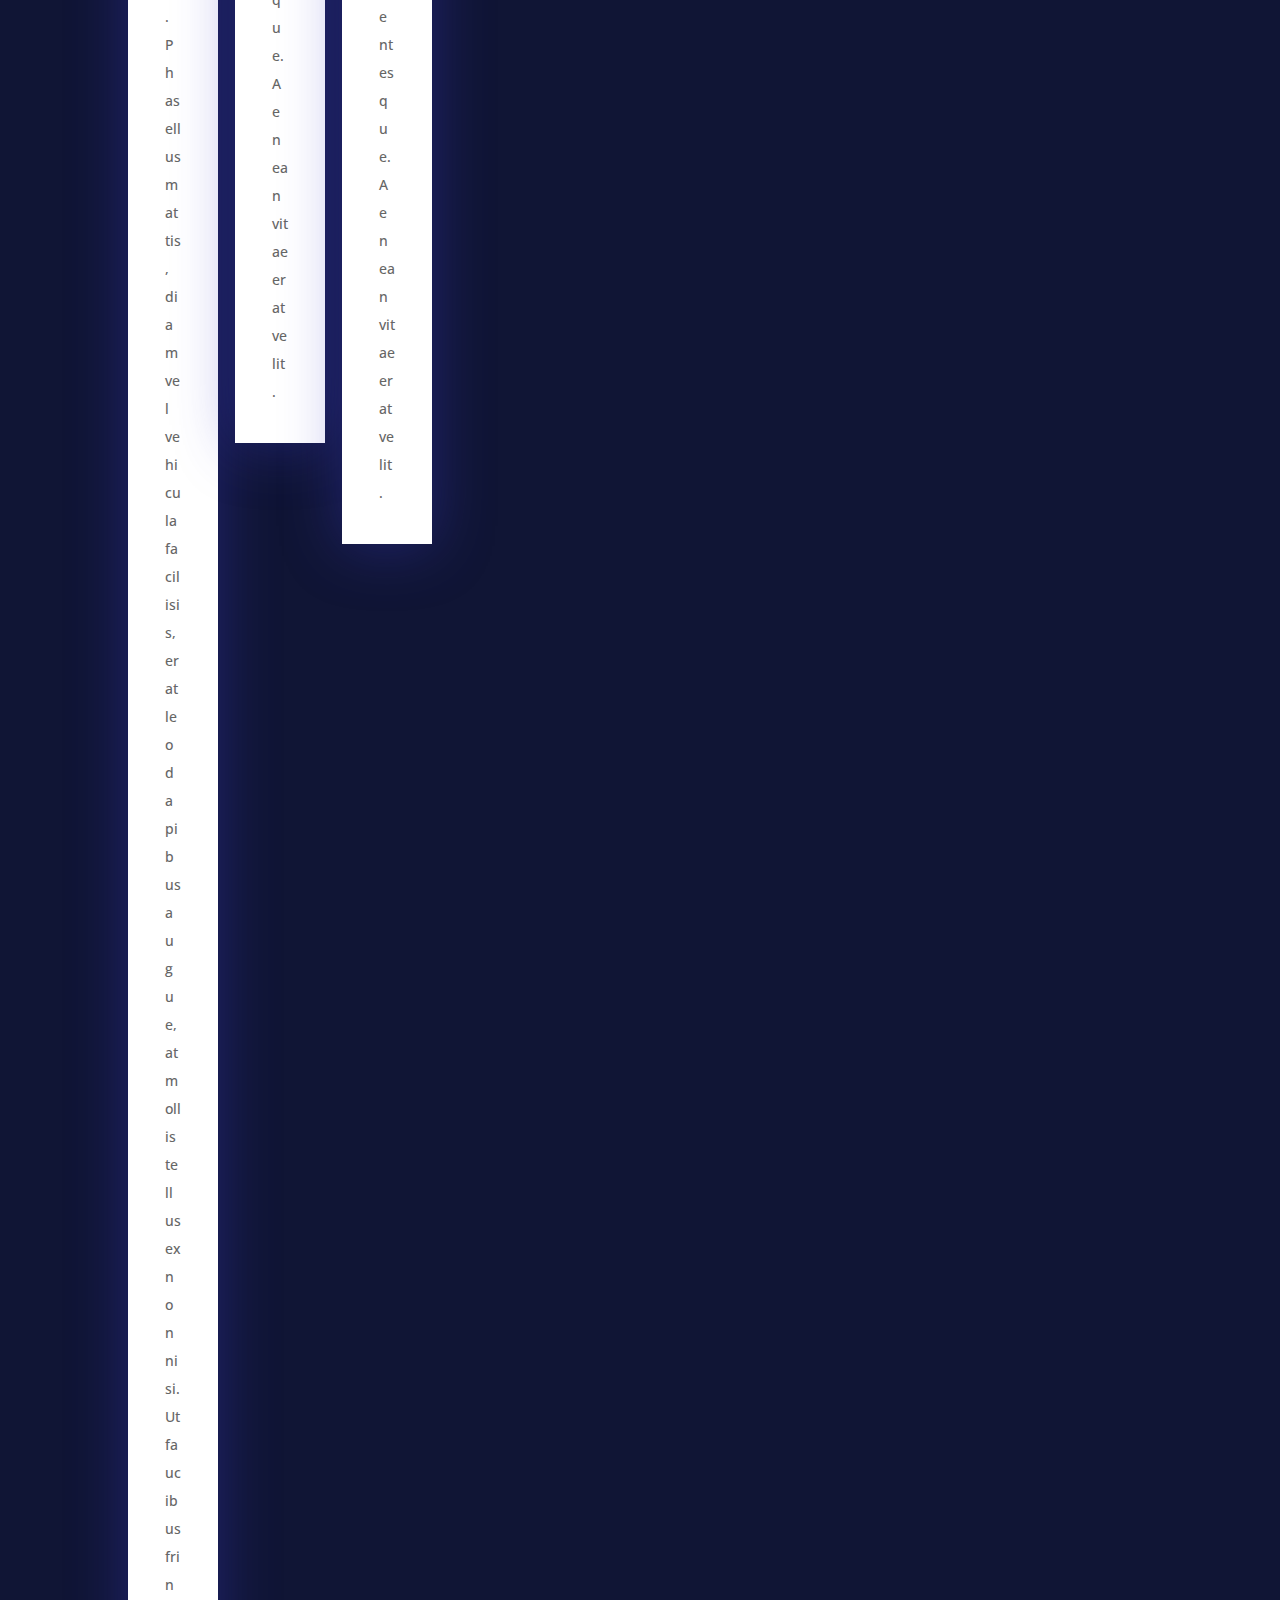
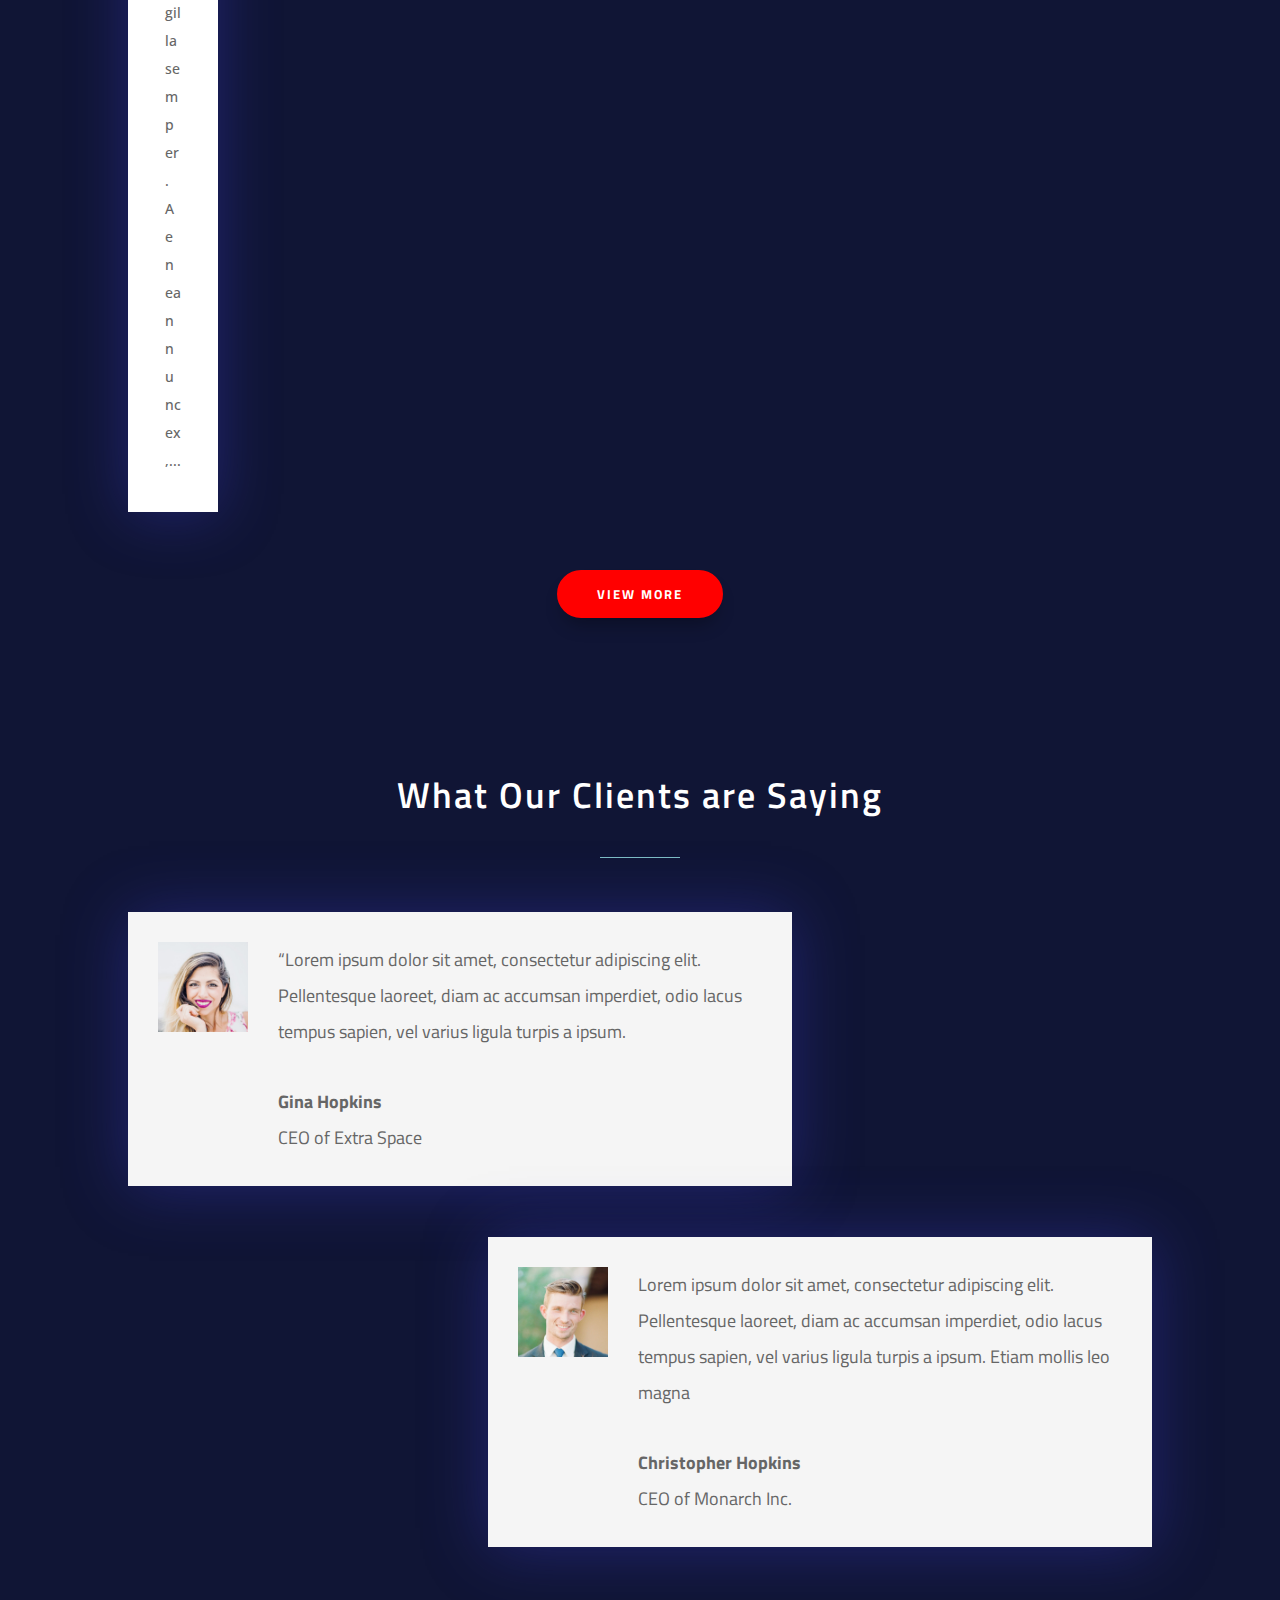
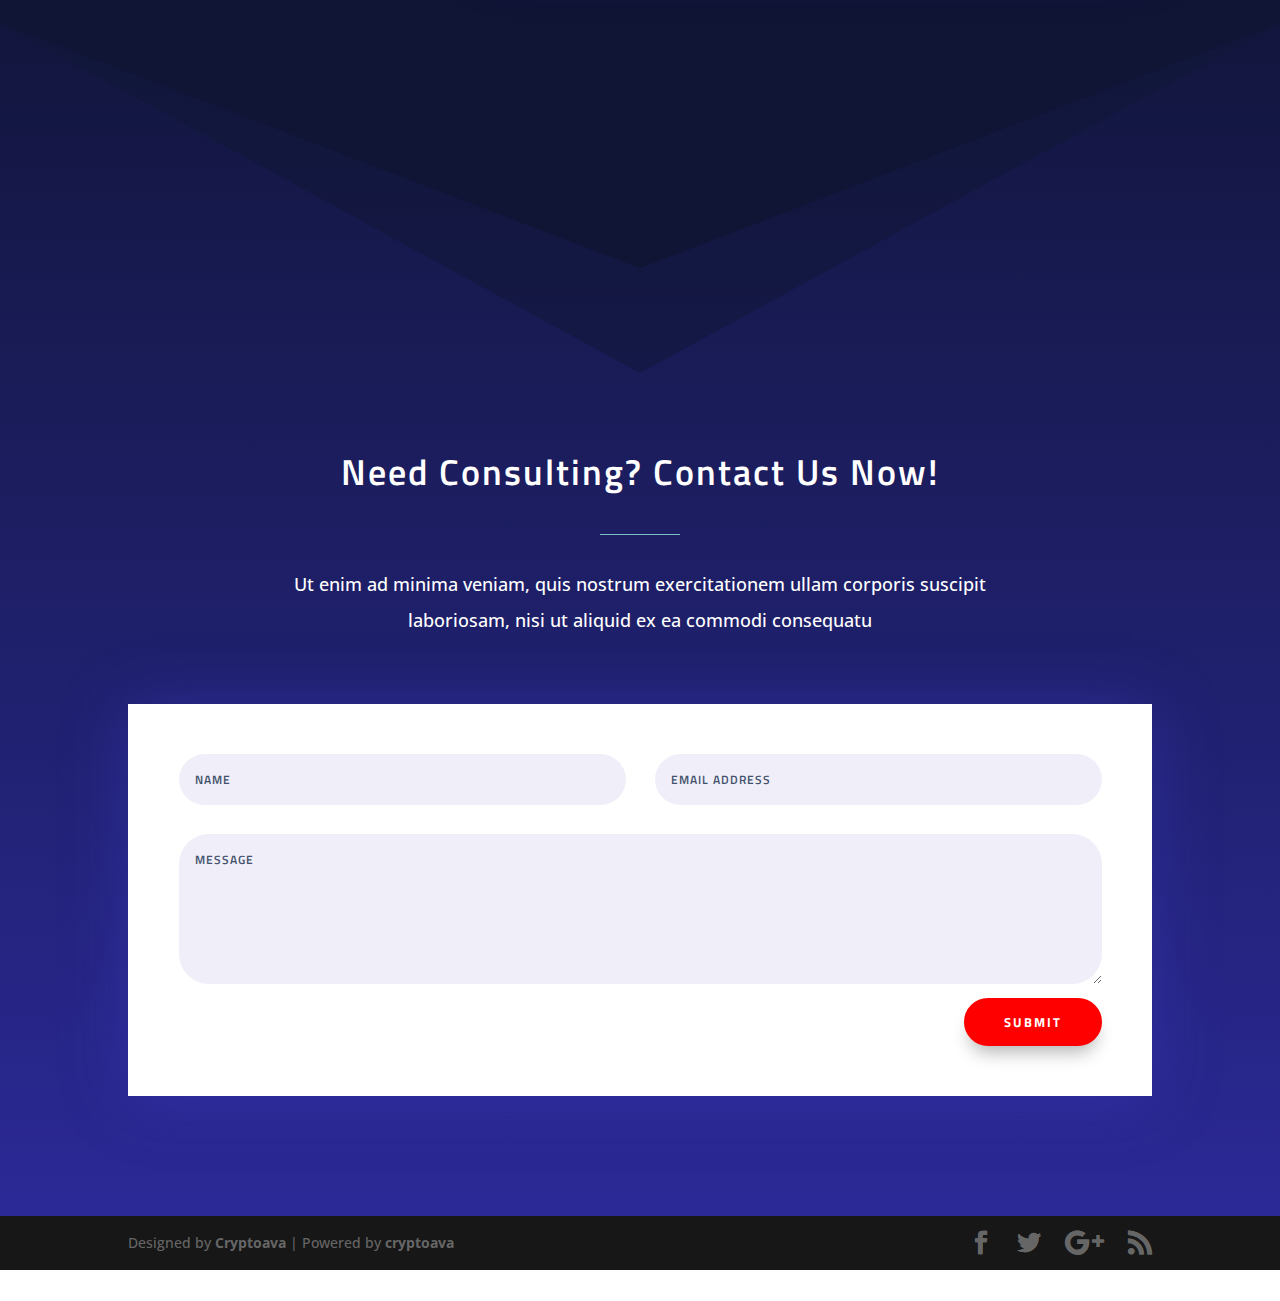
==== commit ac050c99: "uppy" ====
--- a/LAYOUTS/SERVICES/CRYPTOCU/LIVE_DEM.HTM
+++ b/LAYOUTS/SERVICES/CRYPTOCU/LIVE_DEM.HTM
@@ -109,11 +109,11 @@
 	<meta name="msapplication-TileImage" content="https://michael00783.github.io/layouts/wp-content/uploads/2017/12/logo.png">
 	
 	<link rel="stylesheet" id="et-core-unified-cached-inline-styles" href="../../WP_CONTE/CACHE/ET/213305/ET_CORE_.CSS" onerror="et_core_page_resource_fallback(this, true)" onload="et_core_page_resource_fallback(this)">
-<style>[data-columns]::before{visibility:hidden;position:absolute;font-size:1px;}</style><style id="fit-vids-style">.fluid-width-video-wrapper{width:100%;position:relative;padding:0;}.fluid-width-video-wrapper iframe,.fluid-width-video-wrapper object,.fluid-width-video-wrapper embed {position:absolute;top:0;left:0;width:100%;height:100%;}</style><style>[data-columns]::before{visibility:hidden;position:absolute;font-size:1px;}</style></head>
+<style>[data-columns]::before{visibility:hidden;position:absolute;font-size:1px;}</style><style id="fit-vids-style">.fluid-width-video-wrapper{width:100%;position:relative;padding:0;}.fluid-width-video-wrapper iframe,.fluid-width-video-wrapper object,.fluid-width-video-wrapper embed {position:absolute;top:0;left:0;width:100%;height:100%;}</style><style>[data-columns]::before{visibility:hidden;position:absolute;font-size:1px;}</style><style>[data-columns]::before{visibility:hidden;position:absolute;font-size:1px;}</style></head>
 
 <body class="page-template-default page page-id-213305 woocommerce-js et_pb_button_helper_class et_fullwidth_nav et_fixed_nav et_show_nav et_cover_background et_pb_gutter windows et_pb_gutters3 et_primary_nav_dropdown_animation_fade et_secondary_nav_dropdown_animation_fade et_pb_footer_columns4 et_header_style_left et_pb_pagebuilder_layout et_right_sidebar et_divi_theme et-db et_minified_js et_minified_css chrome" style="overflow-x: hidden;">
-	<div id="page-container" style="padding-top: 79px; overflow-y: hidden; margin-top: -1px;" class="et-animated-content">
-		<header id="main-header" data-height-onload="84" data-height-loaded="true" data-fixed-height-onload="0" style="top: 0px;/* background: none; */" class="et-fixed-header">
+	<div id="page-container" style="padding-top: 84px; overflow-y: hidden; margin-top: -31px;" class="et-animated-content">
+		<header id="main-header" data-height-onload="84" data-height-loaded="true" data-fixed-height-onload="54" style="top: 0px;/* background: none; */" class="et-fixed-header">
 			<div class="container clearfix et_menu_container">
 				<div class="title_container">
 					<h1>
@@ -152,6 +152,14 @@
 							<li id="menu-item-213302" class="menu-item menu-item-type-post_type menu-item-object-page menu-item-213302"><a href="https://michael00783.github.io/layouts/services/cryptocurrency-faq-page/live-demo">FAQ</a></li>
 							<li id="menu-item-213304" class="menu-item menu-item-type-post_type menu-item-object-page menu-item-213304"><a href="https://michael00783.github.io/layouts/services/cryptocurrency-home-page/live-demo">Home</a></li>
 							<li id="menu-item-213306" class="menu-item menu-item-type-post_type menu-item-object-page current-menu-item page_item page-item-213305 current_page_item menu-item-213306"></li>
+						</ul><ul id="mobile_menu" class="et_mobile_menu">
+							<li id="menu-item-213294" class="menu-item menu-item-type-post_type menu-item-object-page menu-item-213294 et_first_mobile_item"><a href="https://michael00783.github.io/layouts/services/cryptocurrency-services-page/live-demo">Services</a></li>
+							<li id="menu-item-213296" class="menu-item menu-item-type-post_type menu-item-object-page menu-item-213296"><a href="https://michael00783.github.io/layouts/services/cryptocurrency-about-page/live-demo">About</a></li>
+							<li id="menu-item-213298" class="menu-item menu-item-type-post_type menu-item-object-page menu-item-213298"><a href="https://michael00783.github.io/layouts/services/cryptocurrency-blog-page/live-demo">Blog</a></li>
+							<li id="menu-item-213300" class="menu-item menu-item-type-post_type menu-item-object-page menu-item-213300"><a href="https://michael00783.github.io/layouts/services/cryptocurrency-contact-page/live-demo">Contact</a></li>
+							<li id="menu-item-213302" class="menu-item menu-item-type-post_type menu-item-object-page menu-item-213302"><a href="https://michael00783.github.io/layouts/services/cryptocurrency-faq-page/live-demo">FAQ</a></li>
+							<li id="menu-item-213304" class="menu-item menu-item-type-post_type menu-item-object-page menu-item-213304"><a href="https://michael00783.github.io/layouts/services/cryptocurrency-home-page/live-demo">Home</a></li>
+							<li id="menu-item-213306" class="menu-item menu-item-type-post_type menu-item-object-page current-menu-item page_item page-item-213305 current_page_item menu-item-213306"></li>
 						</ul></div>
 </div> </div> 
 </div> 
@@ -170,7 +178,7 @@
 <div id="et-boc" class="et-boc">
 <div class="et_builder_inner_content et_pb_gutters3">
 <div class="et_pb_section et_pb_section_0 et_pb_with_background et_pb_section_parallax et_pb_fullwidth_section et_section_regular">
-<div class="et_parallax_bg" style="background-image: url(&quot;../../WP_CONTE/UPLOADS/2018/06/CRYPTO_B.PNG&quot;); height: 5365.4px; transform: translate(0px, 6104.4px);"></div>
+<div class="et_parallax_bg" style="background-image: url(&quot;../../WP_CONTE/UPLOADS/2018/06/CRYPTO_B.PNG&quot;); height: 6043.7px; transform: translate(0px, 4105.2px);"></div>
 <section class="et_pb_module et_pb_fullwidth_header et_pb_fullwidth_header_0 et_hover_enabled et_pb_bg_layout_dark et_pb_text_align_center" style="padding-top: 8vw;">
 <div class="et_pb_fullwidth_header_container center">
 <div class="header-content-container center">
@@ -212,9 +220,7 @@
 <div class="et_pb_main_blurb_image"><span class="et_pb_image_wrap"><img src="../../WP_CONTE/UPLOADS/2018/06/CRYPTO_I.PNG" alt="" class="et-waypoint et_pb_animation_top et-animated"></span></div>
 <div class="et_pb_blurb_container">
 <h4 class="et_pb_module_header">Blockchain Education</h4>
-<div class="et_pb_blurb_description">A blockchain is a growing list of records, called blocks, which are linked using cryptography. Each block contains a cryptographic hash of the previous block a timestamp, and transaction data (generally represented as a Merkle tree).
-
-By design, a blockchain is resistant to modification of the data. It is “an open, distributed ledger that can record transactions between two parties efficiently and in a verifiable and permanent way
+<div class="et_pb_blurb_description">A blockchain is a growing list of records, called blocks, which are linked using cryptography. Each block contains a cryptographic hash of the previous block...
 </div>
 </div>
 </div> 
@@ -237,7 +243,7 @@
 <div class="et_pb_main_blurb_image"><span class="et_pb_image_wrap"><img src="../../WP_CONTE/UPLOADS/2018/06/CRYPTO-3.PNG" alt="" class="et-waypoint et_pb_animation_top et-animated"></span></div>
 <div class="et_pb_blurb_container">
 <h4 class="et_pb_module_header">Crypto INvesting</h4>
-<div class="et_pb_blurb_description">Cryptocurrencies have pretty much been a topic of intense discussion over the last few years. How many times have we heard stories of people becoming overnight millionaires awhy not register and be amongst the winning team.
+<div class="et_pb_blurb_description">Cryptocurrencies have pretty much been a topic of intense discussion over the last few years. How many times have we heard stories of people becoming overnight...
 </div>
 </div>
 </div> 
@@ -335,8 +341,7 @@
 <div class="et_pb_main_blurb_image"><span class="et_pb_image_wrap"><span class="et-pb-icon et-waypoint et_pb_animation_top et-animated"></span></span></div>
 <div class="et_pb_blurb_container">
 <h4 class="et_pb_module_header">Fast and Global</h4>
-<div class="et_pb_blurb_description">
-Sed ut perspiciatis unde omnis iste natus error sit voluptatem accusantium doloremque laudantium, totam rem aperiam, eaque ipsa quae ab illo inventore veritatis et quasi architecto beatae vitae dicta sunt explicabo.
+<div class="et_pb_blurb_description">Our exchange has been around since 2013 and has proven to be safe and reliable in that time. CT is one of the very few Bitcoin exchanges that do not charge a withdrawal fee.
 </div>
 </div>
 </div> 
@@ -349,8 +354,7 @@
 <div class="et_pb_main_blurb_image"><span class="et_pb_image_wrap"><span class="et-pb-icon et-waypoint et_pb_animation_top et-animated">/</span></span></div>
 <div class="et_pb_blurb_container">
 <h4 class="et_pb_module_header">Irreversible</h4>
-<div class="et_pb_blurb_description">
-Rep quia consequuntur magni dolores eos qui ratione voluptatem sequi nesciunt. Neque porro quisquam est, qui dolorem ipsum quia dolor sit amet, consectetur, adipisci velit, sed quia non numquam eius modi tempora
+<div class="et_pb_blurb_description">A Bitcoin transaction cannot be reversed, it can only be refunded by the person receiving the funds. This means there is no way we can have access to your transactions once you withdraw neither can we tamper with any funds paid
 </div>
 </div>
 </div> 
@@ -400,7 +404,7 @@
 </div> 
 </div> 
 </div> <div class="et_pb_section et_pb_section_5 et_pb_with_background et_section_regular">
-<div class="et_pb_row et_pb_row_8" style="" data-animation-style="foldLeft" data-animation-repeat="" data-animation-duration="1500ms" data-animation-delay="0ms" data-animation-intensity="10%" data-animation-starting-opacity="100%" data-animation-speed-curve="ease-in-out">
+<div class="et_pb_row et_pb_row_8" style="">
 <div class="et_pb_column et_pb_column_4_4 et_pb_column_15    et_pb_css_mix_blend_mode_passthrough et-last-child">
 <div class="et_pb_module et_pb_text et_pb_text_6 et_pb_bg_layout_dark  et_pb_text_align_left">
 <div class="et_pb_text_inner">
@@ -433,13 +437,13 @@
 </div>
 </div> 
 </div> <div class="et_pb_column et_pb_column_1_2 et_pb_column_17    et_pb_css_mix_blend_mode_passthrough">
-<div class="et_pb_module et_pb_image et_pb_image_3 et_always_center_on_mobile et-animated et_had_animation" style="" data-animation-style="slideBottom" data-animation-repeat="" data-animation-duration="1000ms" data-animation-delay="500ms" data-animation-intensity="4%" data-animation-starting-opacity="0%" data-animation-speed-curve="ease-in-out">
+<div class="et_pb_module et_pb_image et_pb_image_3 et_always_center_on_mobile et-animated et_had_animation" style="">
 <span class="et_pb_image_wrap "><img src="../../WP_CONTE/UPLOADS/2018/06/CRYPTO-7.PNG" alt=""></span>
 </div>
 </div> 
 </div> 
 </div> <div class="et_pb_section et_pb_section_7 et_pb_with_background et_pb_section_parallax et_section_regular">
-<div class="et_parallax_bg" style="background-image: url(&quot;../../WP_CONTE/UPLOADS/2018/06/CRYPTO_B.PNG&quot;); height: 5624.4px; transform: translate(0px, 3688.89px);"></div>
+<div class="et_parallax_bg" style="background-image: url(&quot;../../WP_CONTE/UPLOADS/2018/06/CRYPTO_B.PNG&quot;); height: 6149.7px; transform: translate(0px, 2550.28px);"></div>
 <div class="et_pb_row et_pb_row_10">
 <div class="et_pb_column et_pb_column_4_4 et_pb_column_18    et_pb_css_mix_blend_mode_passthrough et-last-child">
 <div class="et_pb_module et_pb_text et_pb_text_10 et_pb_bg_layout_dark  et_pb_text_align_center">
@@ -481,7 +485,7 @@
 </div> 
 </div> <div class="et_pb_row et_pb_row_13 et_pb_gutters1 et_pb_row_4col">
 <div class="et_pb_column et_pb_column_1_4 et_pb_column_21    et_pb_css_mix_blend_mode_passthrough">
-<div class="et_pb_module et_pb_team_member et_pb_team_member_0 et_pb_bg_layout_dark clearfix  et_pb_team_member_no_image et_had_animation" style="" data-animation-style="fold" data-animation-repeat="" data-animation-duration="1000ms" data-animation-delay="0ms" data-animation-intensity="50%" data-animation-starting-opacity="0%" data-animation-speed-curve="ease-in-out">
+<div class="et_pb_module et_pb_team_member et_pb_team_member_0 et_pb_bg_layout_dark clearfix  et_pb_team_member_no_image et_had_animation" style="">
 <div class="et_pb_team_member_description">
 <h4 class="et_pb_module_header">Helena Briggs</h4>
 <p class="et_pb_member_position">Founder and CEO</p>
@@ -490,7 +494,7 @@
 </div> 
 </div> <div class="et_pb_column et_pb_column_1_4 et_pb_column_22    et_pb_css_mix_blend_mode_passthrough et_pb_column_empty">
 </div> <div class="et_pb_column et_pb_column_1_4 et_pb_column_23    et_pb_css_mix_blend_mode_passthrough">
-<div class="et_pb_module et_pb_team_member et_pb_team_member_1 et_pb_bg_layout_dark clearfix  et_pb_team_member_no_image et_had_animation" style="" data-animation-style="fold" data-animation-repeat="" data-animation-duration="1000ms" data-animation-delay="200ms" data-animation-intensity="50%" data-animation-starting-opacity="0%" data-animation-speed-curve="ease-in-out">
+<div class="et_pb_module et_pb_team_member et_pb_team_member_1 et_pb_bg_layout_dark clearfix  et_pb_team_member_no_image et_had_animation" style="">
 <div class="et_pb_team_member_description">
 <h4 class="et_pb_module_header">Thomas Adams</h4>
 <p class="et_pb_member_position">Mining Expert</p>
@@ -502,7 +506,7 @@
 </div> <div class="et_pb_row et_pb_row_14 et_pb_gutters1 et_pb_row_4col">
 <div class="et_pb_column et_pb_column_1_4 et_pb_column_25    et_pb_css_mix_blend_mode_passthrough et_pb_column_empty">
 </div> <div class="et_pb_column et_pb_column_1_4 et_pb_column_26    et_pb_css_mix_blend_mode_passthrough">
-<div class="et_pb_module et_pb_team_member et_pb_team_member_2 et_pb_bg_layout_dark clearfix  et_pb_team_member_no_image et_had_animation" style="" data-animation-style="fold" data-animation-repeat="" data-animation-duration="1000ms" data-animation-delay="300ms" data-animation-intensity="50%" data-animation-starting-opacity="0%" data-animation-speed-curve="ease-in-out">
+<div class="et_pb_module et_pb_team_member et_pb_team_member_2 et_pb_bg_layout_dark clearfix  et_pb_team_member_no_image et_had_animation" style="">
 <div class="et_pb_team_member_description">
 <h4 class="et_pb_module_header">Juanito Sanchez</h4>
 <p class="et_pb_member_position">Backend Developer</p>
@@ -511,7 +515,7 @@
 </div> 
 </div> <div class="et_pb_column et_pb_column_1_4 et_pb_column_27    et_pb_css_mix_blend_mode_passthrough et_pb_column_empty">
 </div> <div class="et_pb_column et_pb_column_1_4 et_pb_column_28    et_pb_css_mix_blend_mode_passthrough">
-<div class="et_pb_module et_pb_team_member et_pb_team_member_3 et_pb_bg_layout_dark clearfix  et_pb_team_member_no_image et_had_animation" style="" data-animation-style="fold" data-animation-repeat="" data-animation-duration="1000ms" data-animation-delay="500ms" data-animation-intensity="50%" data-animation-starting-opacity="0%" data-animation-speed-curve="ease-in-out">
+<div class="et_pb_module et_pb_team_member et_pb_team_member_3 et_pb_bg_layout_dark clearfix  et_pb_team_member_no_image et_had_animation" style="">
 <div class="et_pb_team_member_description">
 <h4 class="et_pb_module_header">Brad Jarret</h4>
 <p class="et_pb_member_position">Accountant</p>
@@ -579,22 +583,22 @@
 <div class="et_pb_module et_pb_number_counter et_pb_number_counter_0 et_pb_bg_layout_dark  et_pb_text_align_center et_pb_with_title active" data-number-value="5248" data-number-separator=",">
 <div class="percent"><p><span class="percent-value">5,248</span></p></div>
 <h3 class="title">24hr transactions</h3>
-<canvas height="0" width="0"></canvas><canvas height="0" width="0"></canvas></div>
+<canvas height="0" width="0"></canvas><canvas height="0" width="0"></canvas><canvas height="0" width="0"></canvas></div>
 </div> <div class="et_pb_column et_pb_column_1_4 et_pb_column_31    et_pb_css_mix_blend_mode_passthrough">
 <div class="et_pb_module et_pb_number_counter et_pb_number_counter_1 et_pb_bg_layout_dark  et_pb_text_align_center et_pb_with_title active" data-number-value="275" data-number-separator="">
 <div class="percent"><p><span class="percent-value">275</span></p></div>
 <h3 class="title">transactions per hour</h3>
-<canvas height="0" width="0"></canvas><canvas height="0" width="0"></canvas></div>
+<canvas height="0" width="0"></canvas><canvas height="0" width="0"></canvas><canvas height="0" width="0"></canvas></div>
 </div> <div class="et_pb_column et_pb_column_1_4 et_pb_column_32    et_pb_css_mix_blend_mode_passthrough">
 <div class="et_pb_module et_pb_number_counter et_pb_number_counter_2 et_pb_bg_layout_dark  et_pb_text_align_center et_pb_with_title active" data-number-value="1252" data-number-separator=",">
 <div class="percent"><p><span class="percent-value">1,252</span></p></div>
 <h3 class="title">largest transactions</h3>
-<canvas height="0" width="0"></canvas><canvas height="0" width="0"></canvas></div>
+<canvas height="0" width="0"></canvas><canvas height="0" width="0"></canvas><canvas height="0" width="0"></canvas></div>
 </div> <div class="et_pb_column et_pb_column_1_4 et_pb_column_33    et_pb_css_mix_blend_mode_passthrough">
 <div class="et_pb_module et_pb_number_counter et_pb_number_counter_3 et_pb_bg_layout_dark  et_pb_text_align_center et_pb_with_title active" data-number-value="12" data-number-separator="">
 <div class="percent"><p><span class="percent-value">12</span></p></div>
 <h3 class="title">years of experience</h3>
-<canvas height="0" width="0"></canvas><canvas height="0" width="0"></canvas></div>
+<canvas height="0" width="0"></canvas><canvas height="0" width="0"></canvas><canvas height="0" width="0"></canvas></div>
 </div> 
 </div> 
 </div> <div class="et_pb_section et_pb_section_10 et_pb_with_background et_section_regular">
@@ -607,7 +611,7 @@
 </div> <div class="et_pb_module et_pb_divider_8 et_pb_space et_pb_divider_hidden"><div class="et_pb_divider_internal"></div></div><div class="et_pb_module et_pb_blog_0 et_pb_blog_grid_wrapper">
 <div class="et_pb_blog_grid clearfix et_pb_bg_layout_light ">
 <div class="et_pb_ajax_pagination_container">
-<div class="et_pb_salvattore_content" data-columns="1"><div class="column size-1of1"><div class="column size-1of3"><article id="post-4800" class="et_pb_post clearfix post-4800 post type-post status-publish format-standard has-post-thumbnail hentry category-category">
+<div class="et_pb_salvattore_content" data-columns="3"><div class=""><div class="column size-1of1"><div class="column size-1of3"><article id="post-4800" class="et_pb_post clearfix post-4800 post type-post status-publish format-standard has-post-thumbnail hentry category-category">
 <div class="et_pb_image_container"> <a href="https://michael00783.github.io/layouts/category/elegant-icon-font" class="entry-featured-image-url">
 <img src="../../WP_CONTE/UPLOADS/2017/12/BAKERY_1.JPG" alt="Nunc Volutpat Venenatis" width="400" height="250"> </a>
 </div> 
@@ -628,7 +632,7 @@
 <h2 class="entry-title"><a href="https://michael00783.github.io/layouts/category/golden-meadow">Proin Eu Augue Efficitur</a></h2>
 <p class="post-meta"> <span class="published">May 9, 2014</span> </p><div class="post-content"><p>Lorem ipsum dolor sit amet, consectetur adipiscing elit. Nunc aliquam justo et nibh venenatis aliquet. Morbi mollis mollis pellentesque. Aenean vitae erat velit. </p>
 </div>
-</article></div></div></div>
+</article></div></div></div></div>
 </div>
 </div> 
 </div><div class="et_pb_button_module_wrapper et_pb_button_6_wrapper et_pb_button_alignment_center et_pb_module ">
@@ -652,10 +656,10 @@
 </div> 
 </div> <div class="et_pb_row et_pb_row_19">
 <div class="et_pb_column et_pb_column_2_3 et_pb_column_36    et_pb_css_mix_blend_mode_passthrough">
-<div class="et_pb_module et_pb_testimonial et_pb_testimonial_0 clearfix et_pb_bg_layout_light  et_pb_text_align_left et_pb_icon_off" style="" data-animation-style="slideRight" data-animation-repeat="" data-animation-duration="1000ms" data-animation-delay="0ms" data-animation-intensity="2%" data-animation-starting-opacity="0%" data-animation-speed-curve="ease-in-out">
+<div class="et_pb_module et_pb_testimonial et_pb_testimonial_0 clearfix et_pb_bg_layout_light  et_pb_text_align_left et_pb_icon_off" style="">
 <div class="et_pb_testimonial_portrait" style="background-image: url(&quot;../../WP_CONTE/UPLOADS/2018/03/PORTRAIT.JPG&quot;); padding-bottom: 0px; width: 90px; height: 90px;">
 </div>
-<div class="et_pb_testimonial_description">
+<div class="et_pb_testimonial_description" style="margin-left: 120px;">
 <div class="et_pb_testimonial_description_inner">
 <p>“Lorem ipsum dolor sit amet, consectetur adipiscing elit. Pellentesque laoreet, diam ac accumsan imperdiet, odio lacus tempus sapien, vel varius ligula turpis a ipsum.&nbsp;</p>
 <strong class="et_pb_testimonial_author">Gina Hopkins</strong>
@@ -668,10 +672,10 @@
 </div> <div class="et_pb_row et_pb_row_20">
 <div class="et_pb_column et_pb_column_1_3 et_pb_column_38    et_pb_css_mix_blend_mode_passthrough et_pb_column_empty">
 </div> <div class="et_pb_column et_pb_column_2_3 et_pb_column_39    et_pb_css_mix_blend_mode_passthrough">
-<div class="et_pb_module et_pb_testimonial et_pb_testimonial_1 clearfix et_pb_bg_layout_light  et_pb_text_align_left et_pb_icon_off" style="" data-animation-style="slideLeft" data-animation-repeat="" data-animation-duration="1000ms" data-animation-delay="0ms" data-animation-intensity="2%" data-animation-starting-opacity="0%" data-animation-speed-curve="ease-in-out">
+<div class="et_pb_module et_pb_testimonial et_pb_testimonial_1 clearfix et_pb_bg_layout_light  et_pb_text_align_left et_pb_icon_off" style="">
 <div class="et_pb_testimonial_portrait" style="background-image: url(&quot;../../WP_CONTE/UPLOADS/2018/03/PORTRA-2.JPG&quot;); padding-bottom: 0px; width: 90px; height: 90px;">
 </div>
-<div class="et_pb_testimonial_description">
+<div class="et_pb_testimonial_description" style="margin-left: 120px;">
 <div class="et_pb_testimonial_description_inner">
 <p>Lorem ipsum dolor sit amet, consectetur adipiscing elit. Pellentesque laoreet, diam ac accumsan imperdiet, odio lacus tempus sapien, vel varius ligula turpis a ipsum. Etiam mollis leo magna</p>
 <strong class="et_pb_testimonial_author">Christopher Hopkins</strong>
@@ -683,7 +687,7 @@
 </div> 
 </div> <div class="et_pb_section et_pb_section_12 et_pb_with_background et_pb_section_parallax et_section_regular section_has_divider et_pb_top_divider">
 <div class="et_pb_top_inside_divider"></div>
-<div class="et_parallax_bg" style="background-image: url(&quot;../../WP_CONTE/UPLOADS/2018/06/CRYPTO_B.PNG&quot;); height: 5889.4px; transform: translate(0px, 1613.17px);"></div>
+<div class="et_parallax_bg" style="background-image: url(&quot;../../WP_CONTE/UPLOADS/2018/06/CRYPTO_B.PNG&quot;); height: 6454.7px; transform: translate(0px, 1271.68px);"></div>
 <div class="et_pb_row et_pb_row_21">
 <div class="et_pb_column et_pb_column_4_4 et_pb_column_40    et_pb_css_mix_blend_mode_passthrough et-last-child">
 <div class="et_pb_module et_pb_text et_pb_text_17 et_pb_bg_layout_dark  et_pb_text_align_center">
@@ -696,7 +700,7 @@
 </div>
 </div> 
 </div> 
-</div> <div class="et_pb_row et_pb_row_22" style="" data-animation-style="fade" data-animation-repeat="" data-animation-duration="1000ms" data-animation-delay="0ms" data-animation-intensity="50%" data-animation-starting-opacity="0%" data-animation-speed-curve="ease-in-out">
+</div> <div class="et_pb_row et_pb_row_22" style="">
 <div class="et_pb_column et_pb_column_4_4 et_pb_column_41    et_pb_css_mix_blend_mode_passthrough et-last-child">
 <div id="et_pb_contact_form_0" class="et_pb_with_border et_pb_module et_pb_contact_form_0 et_pb_contact_form_container clearfix" data-form_unique_num="0">
 <div class="et-pb-contact-message"></div>
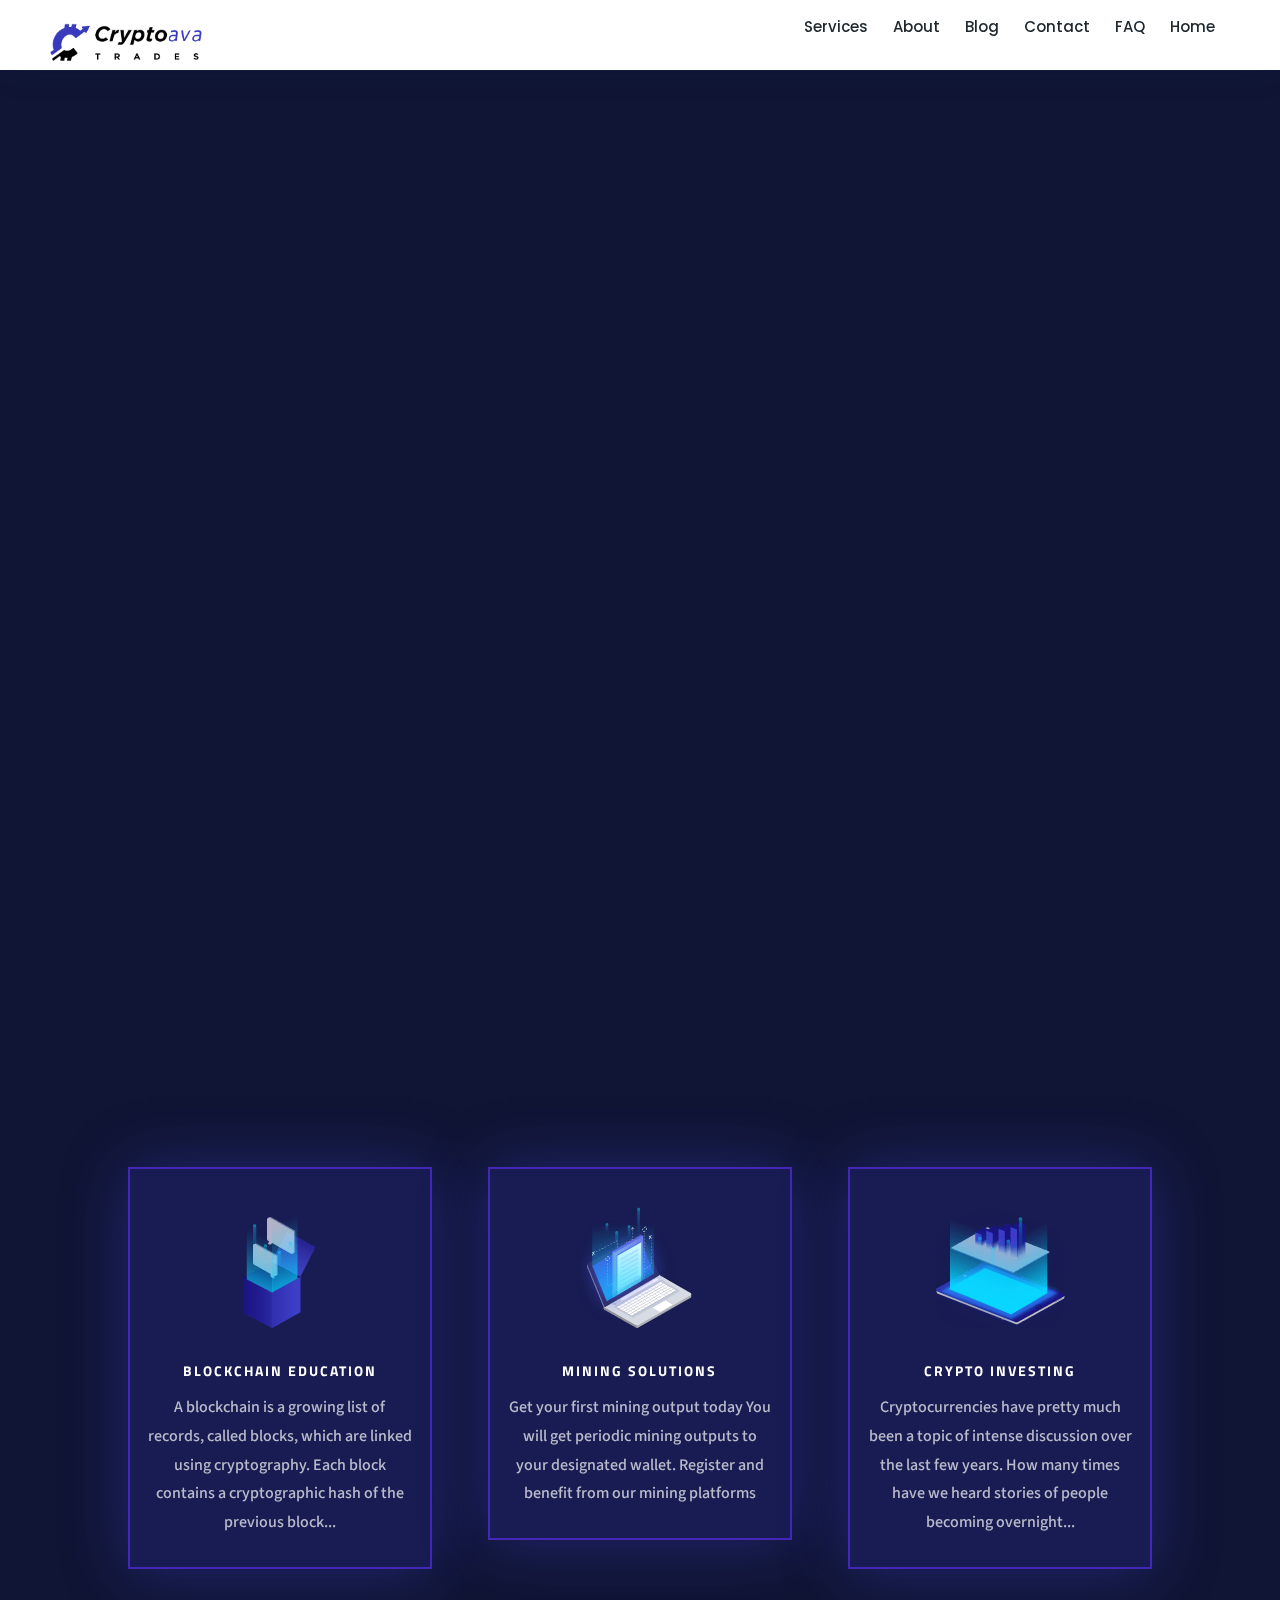
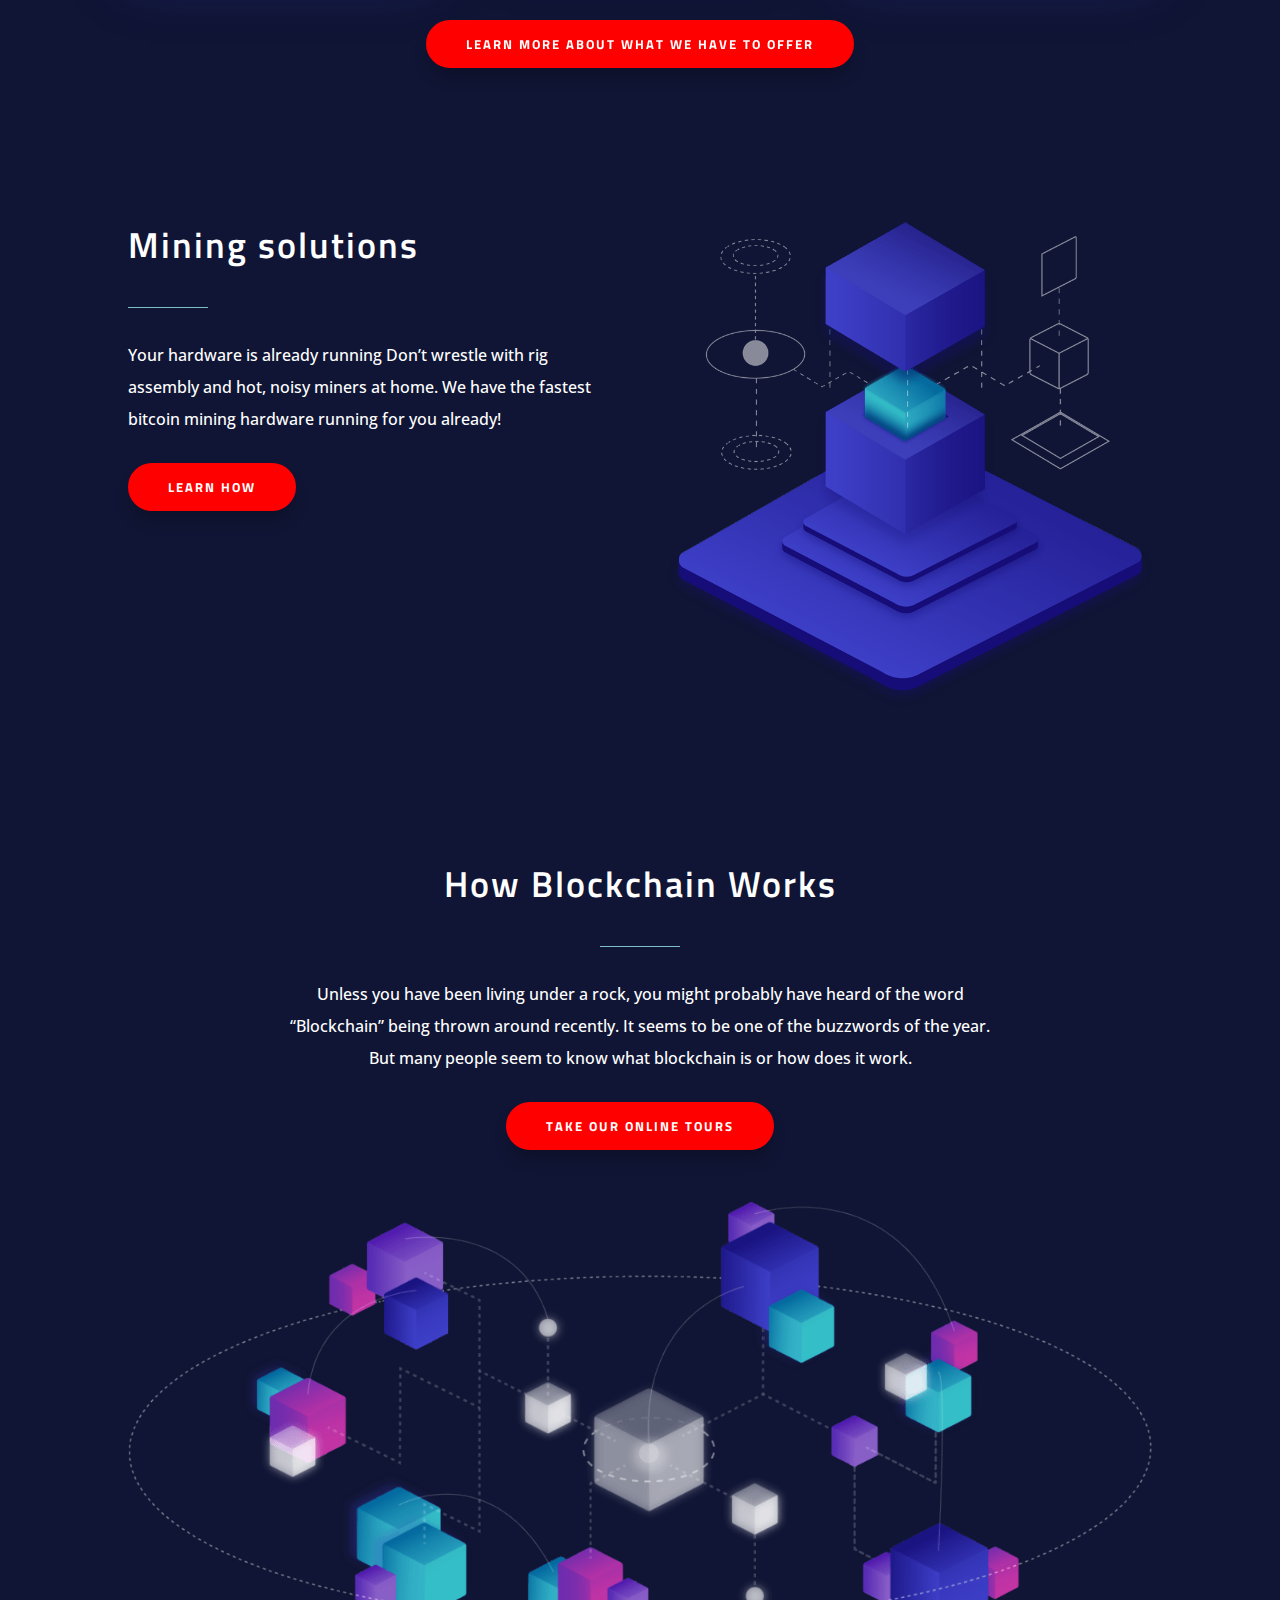
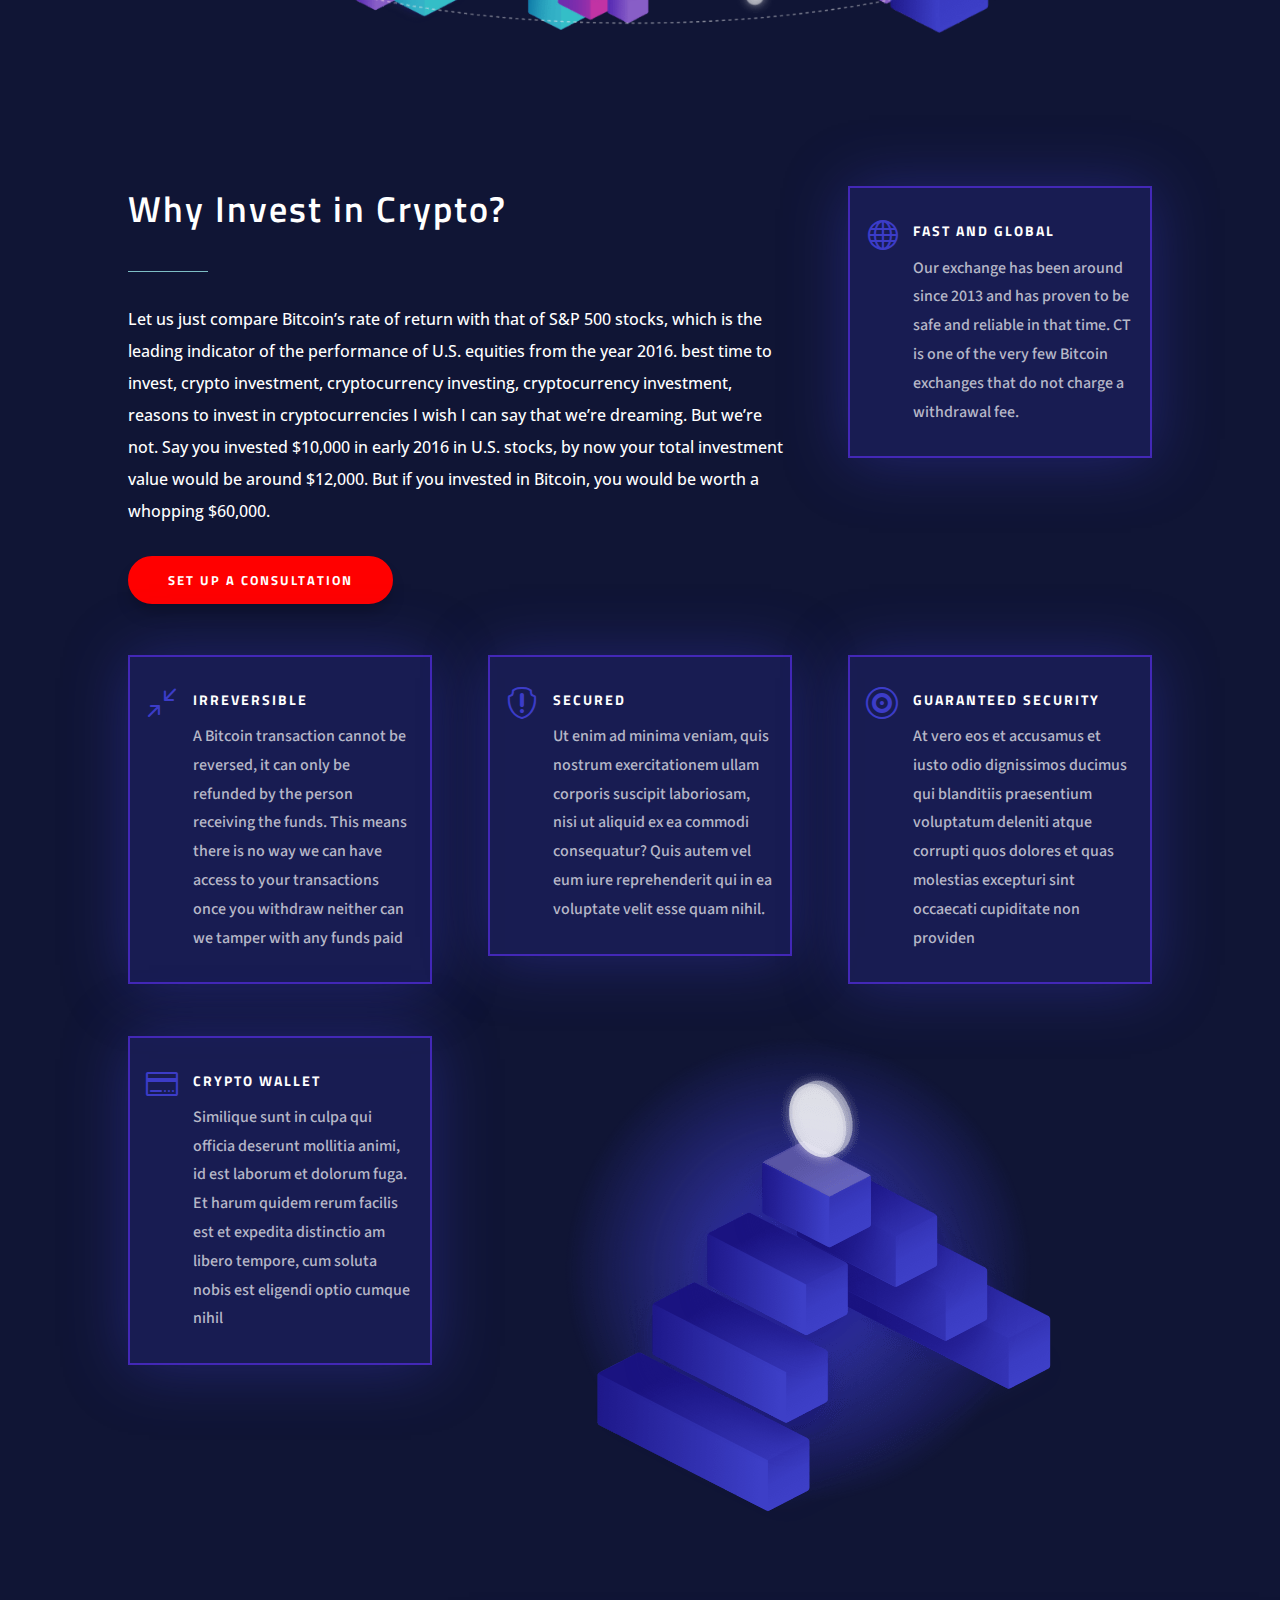
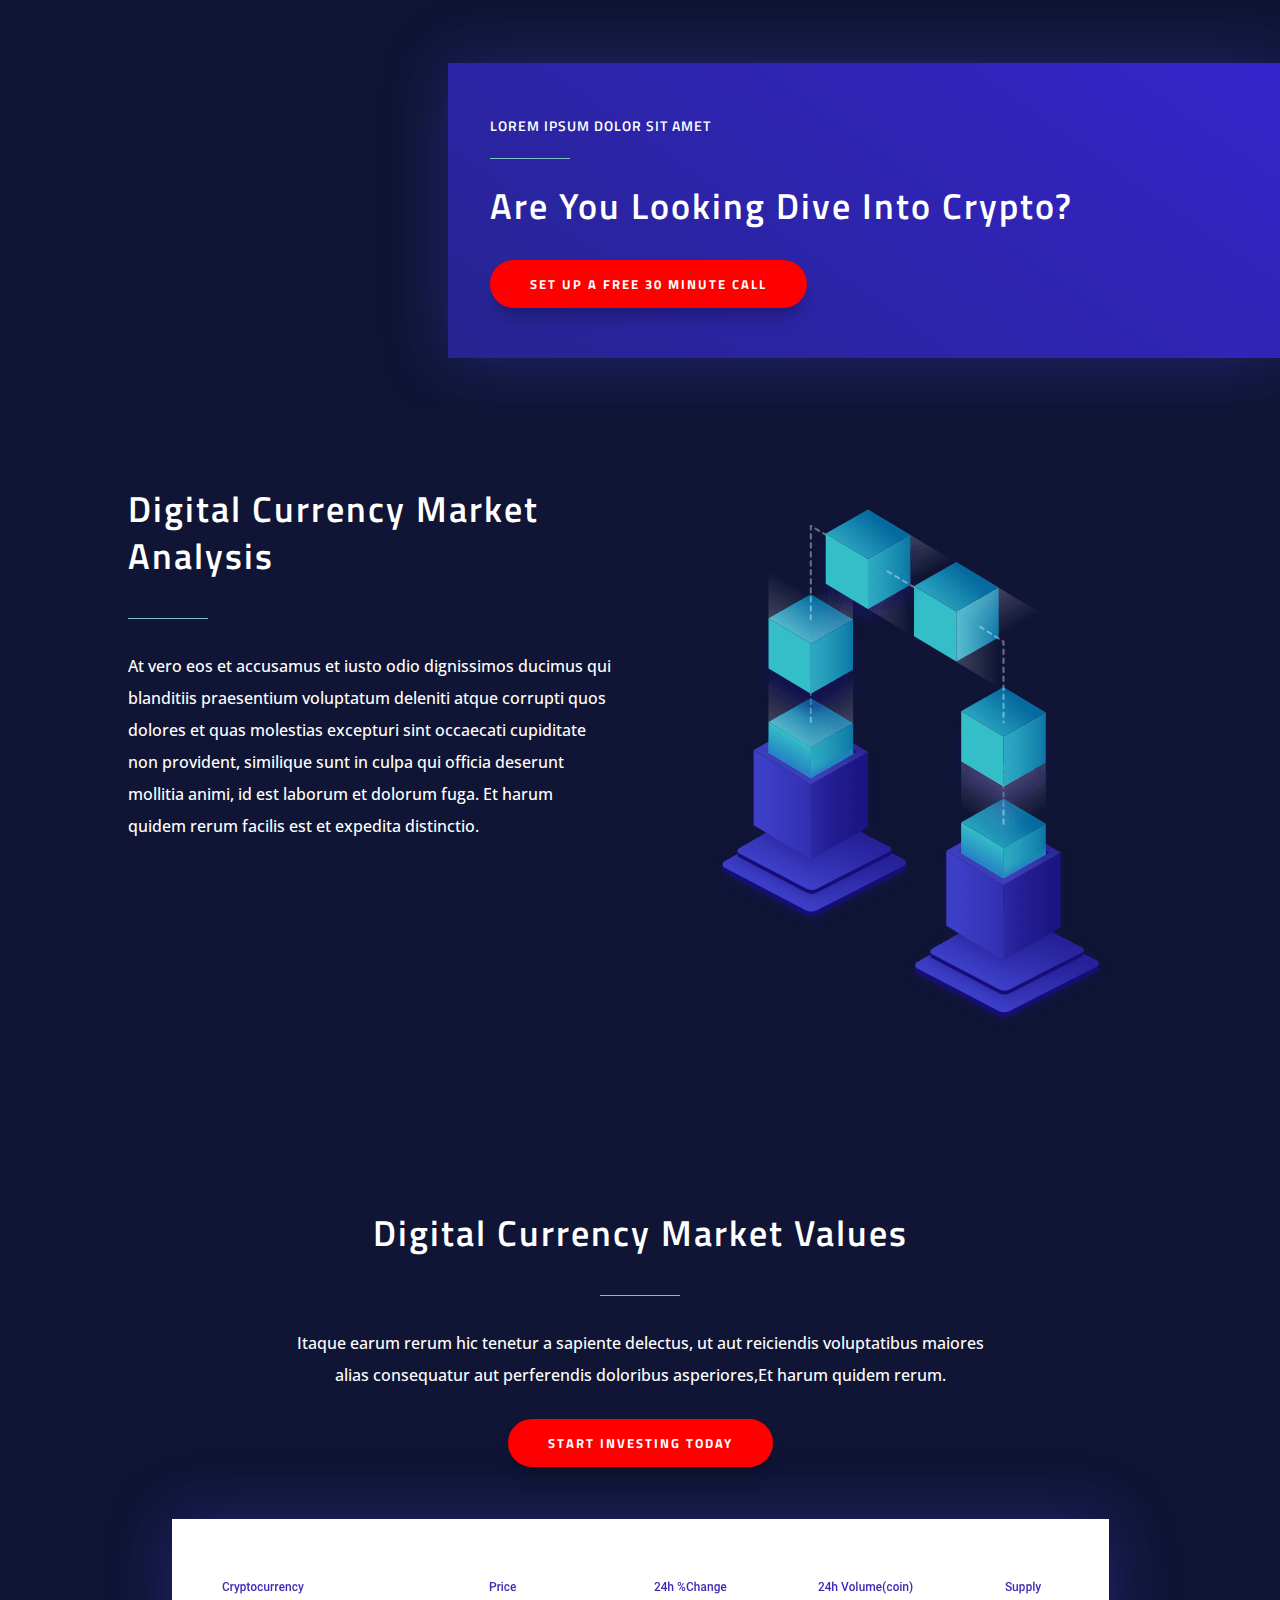
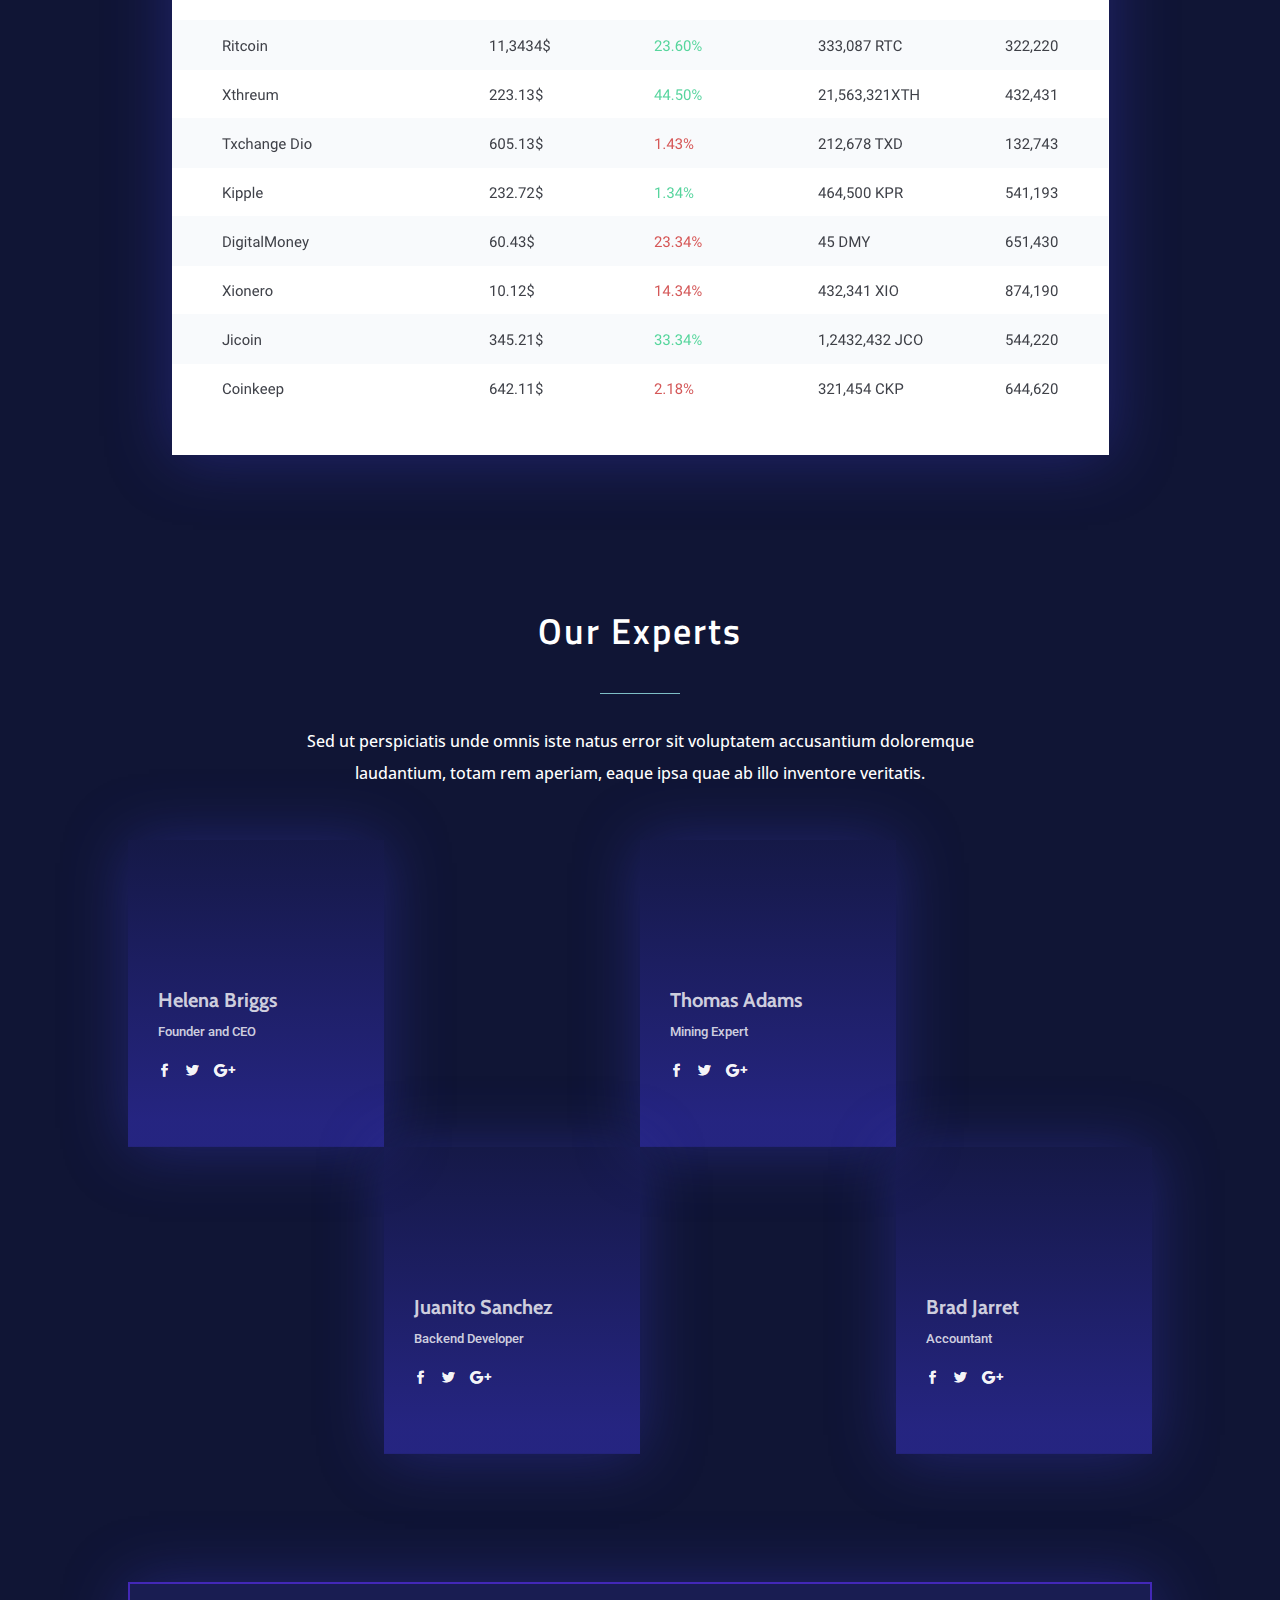
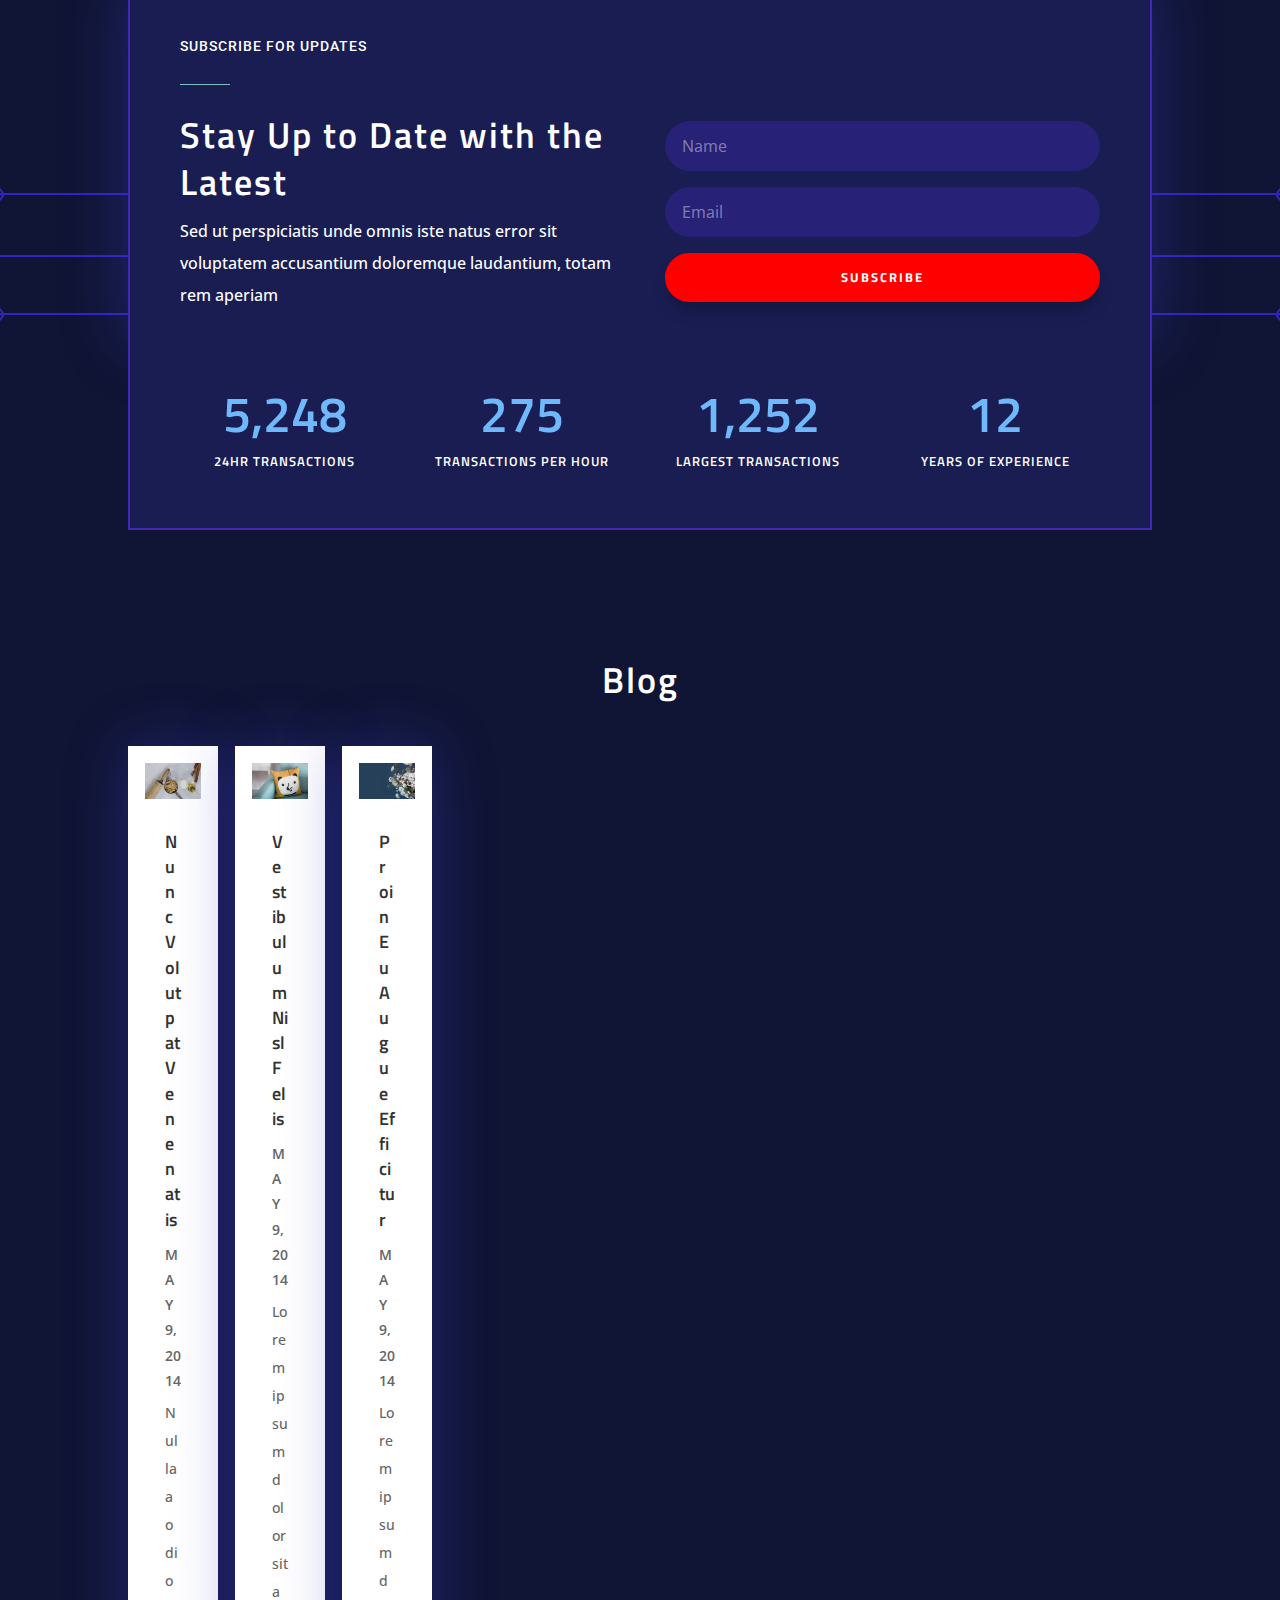
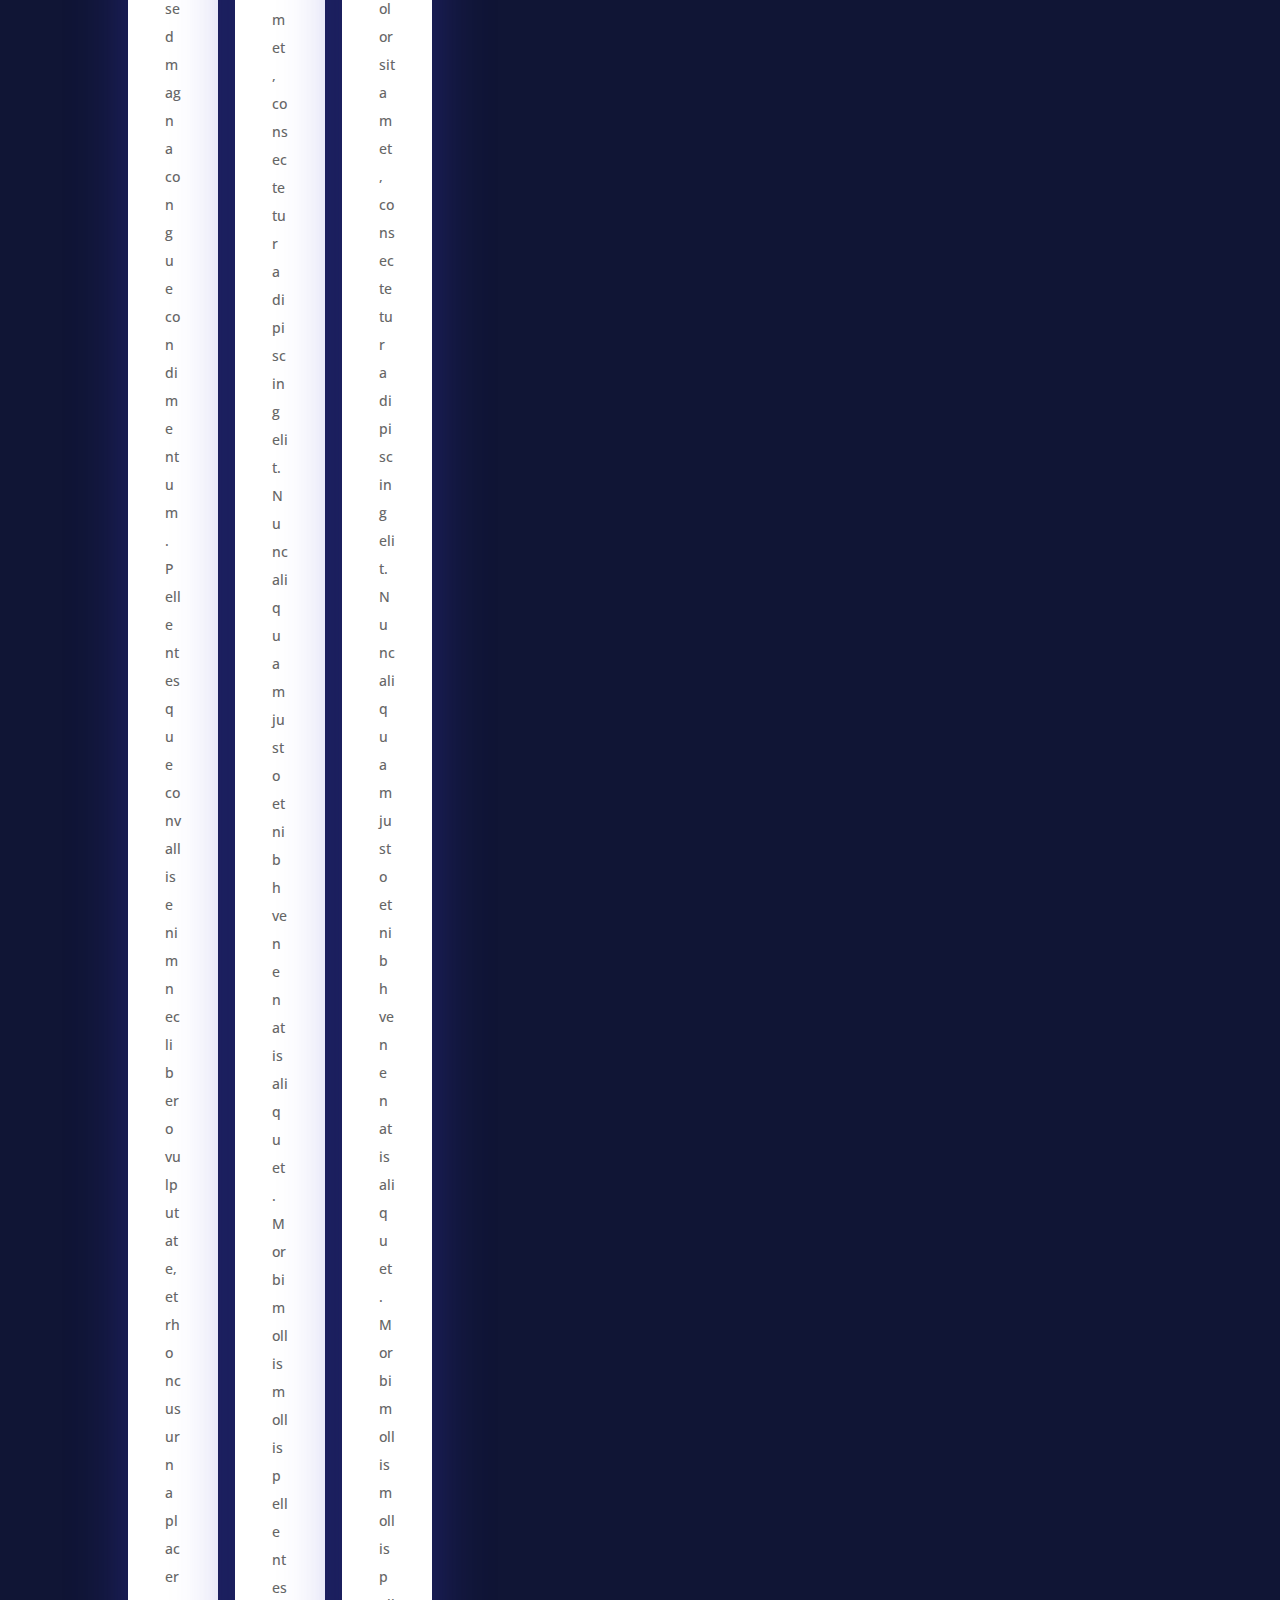
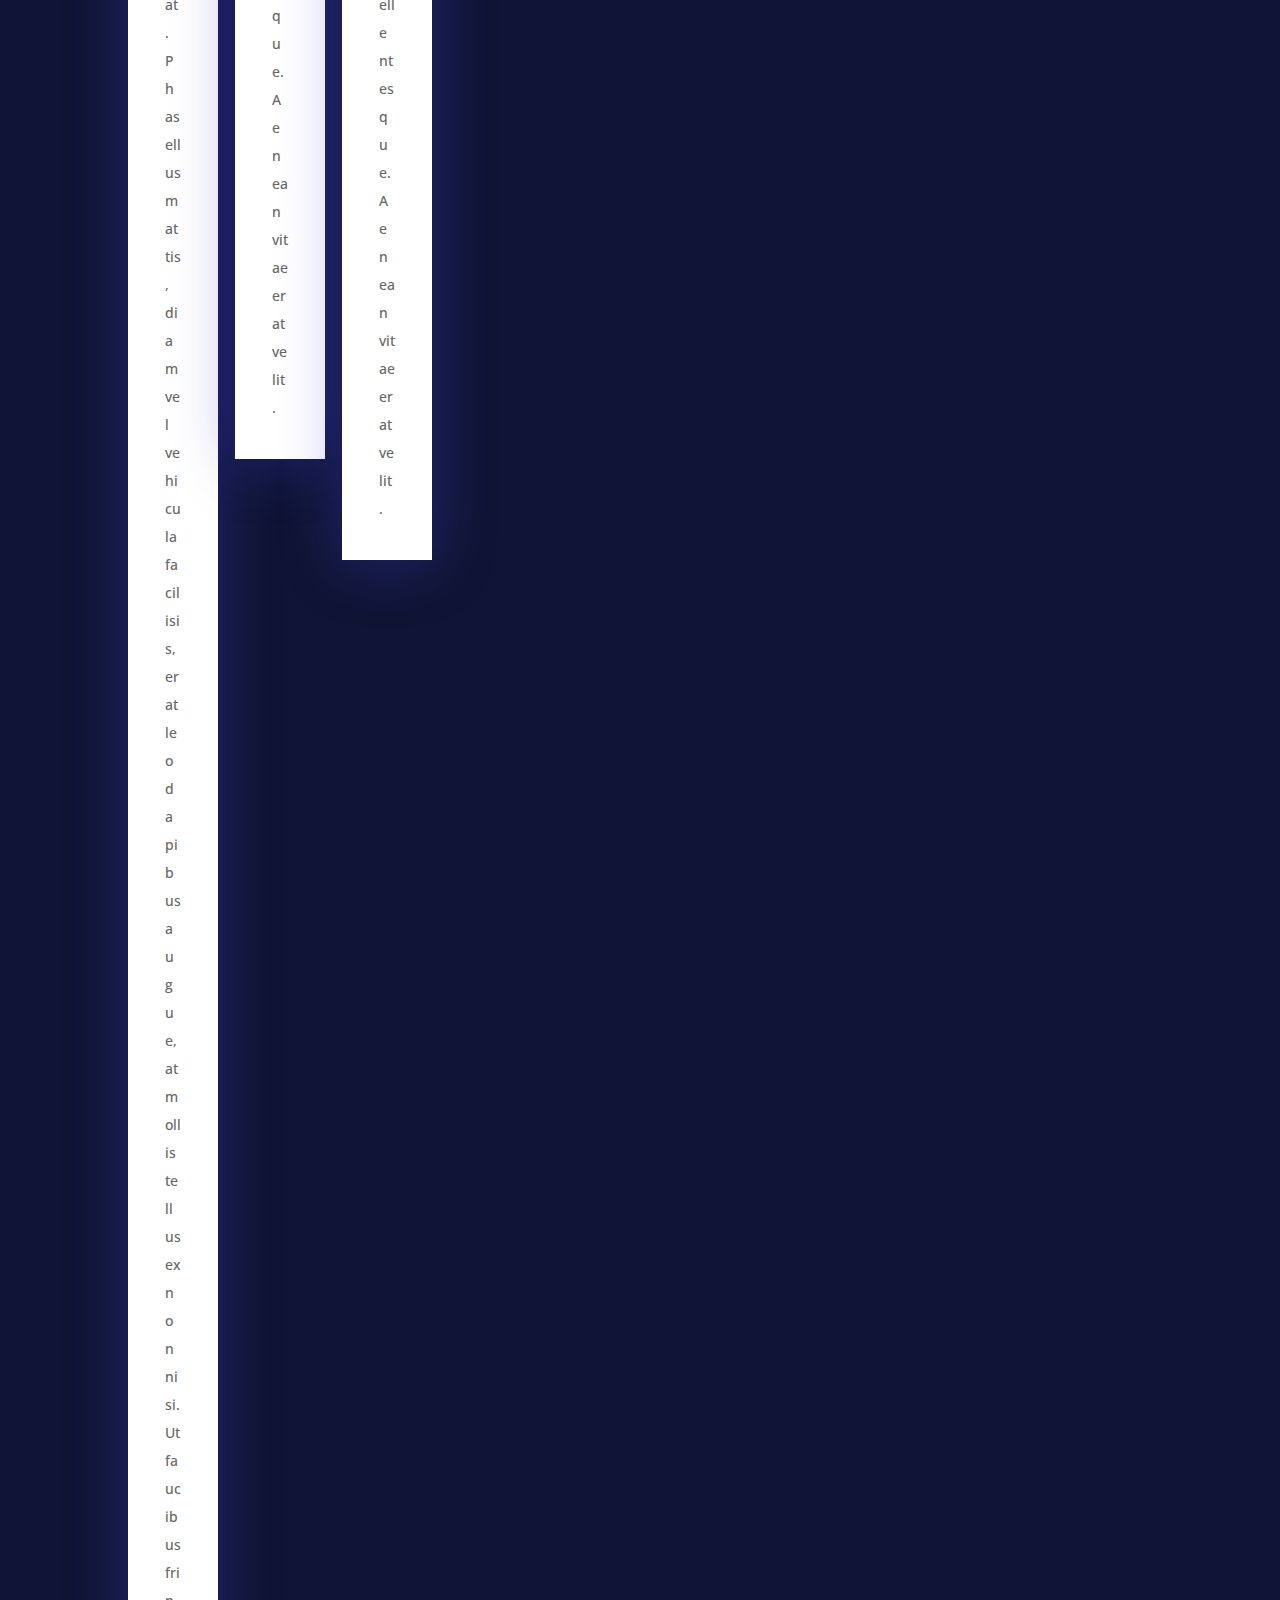
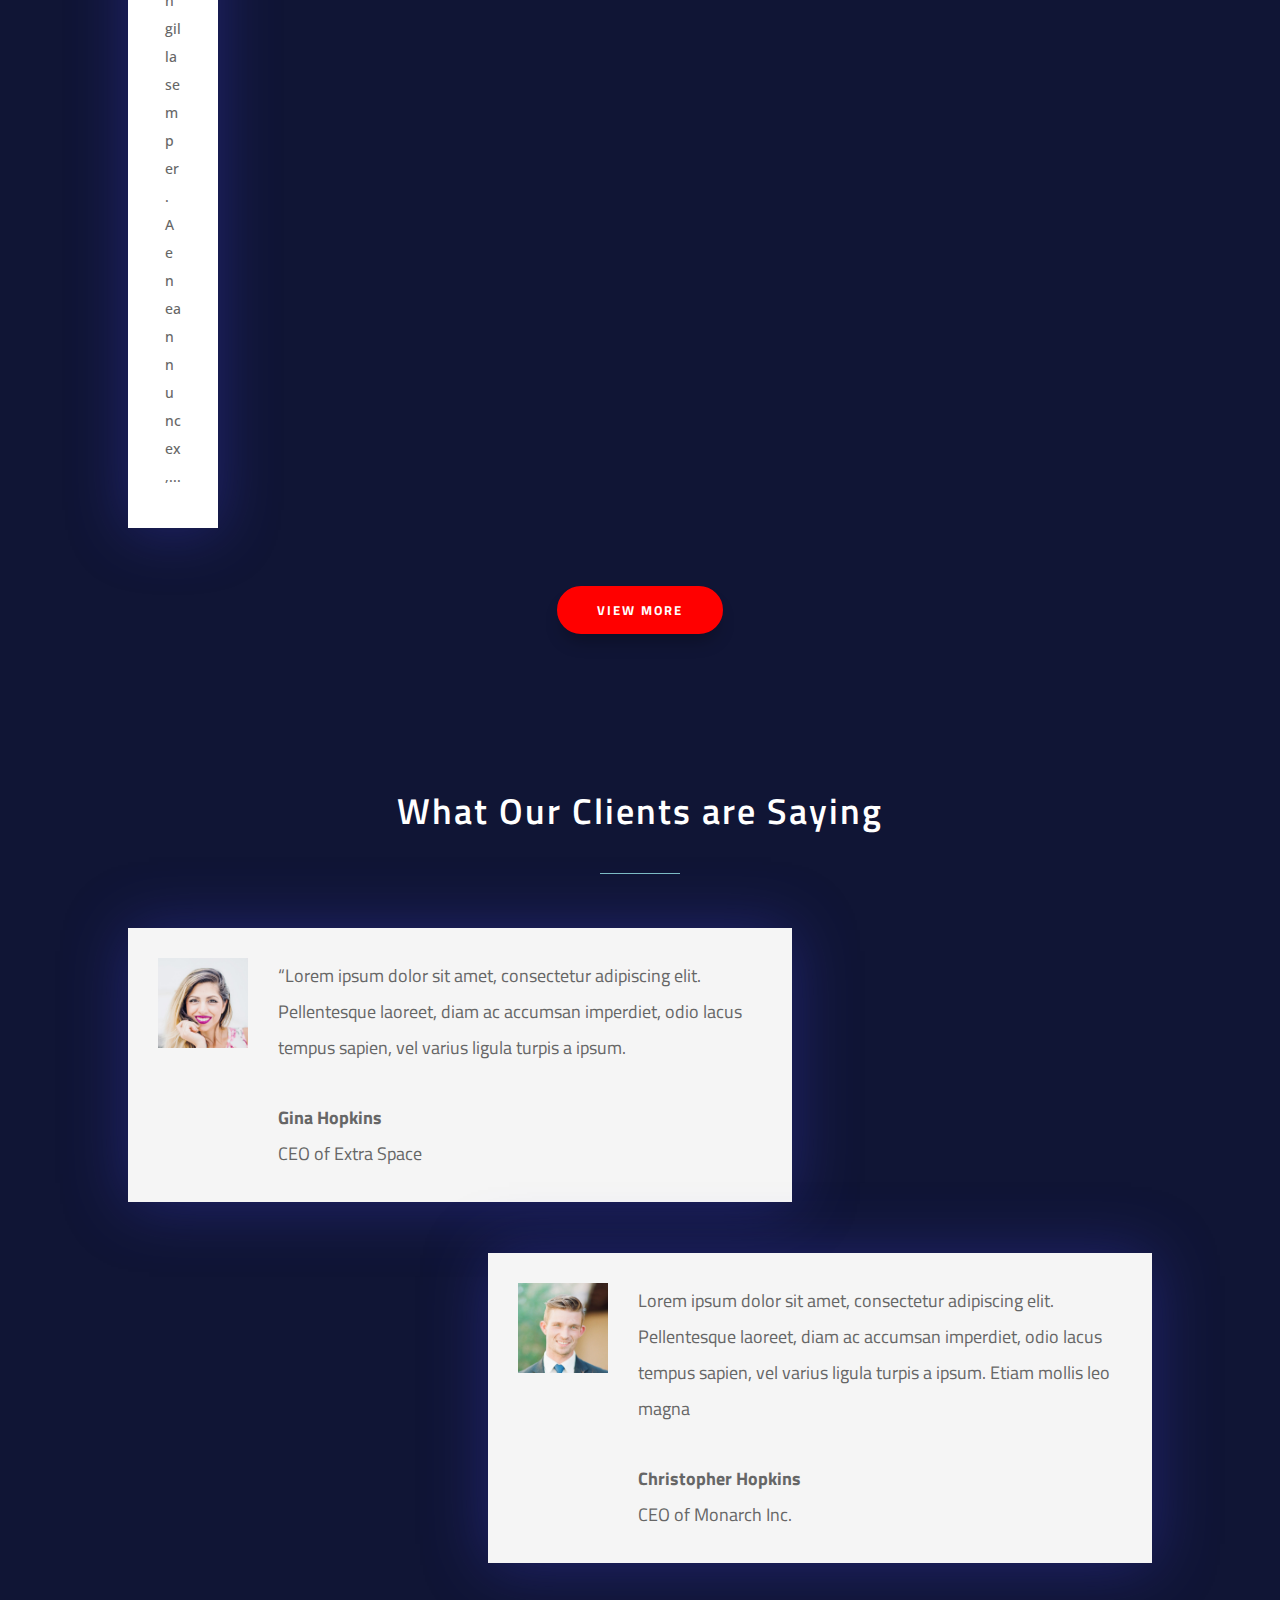
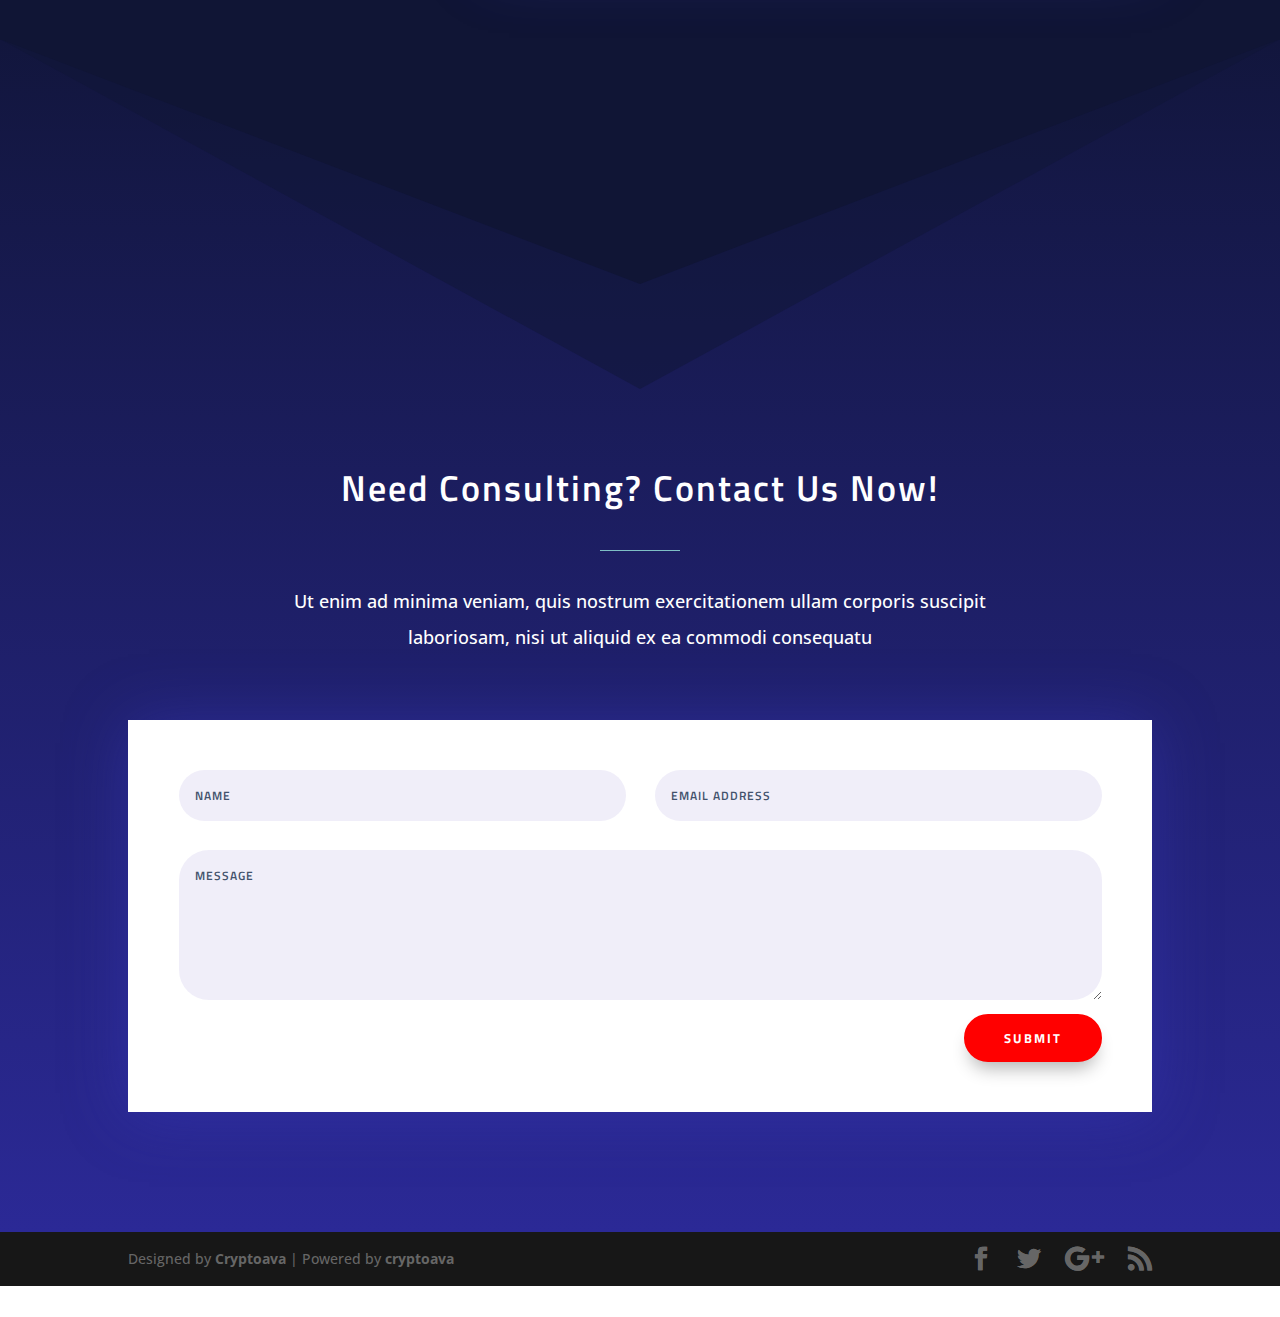
==== commit e77f43c9: "Update LIVE_DEM.HTM" ====
--- a/LAYOUTS/SERVICES/CRYPTOCU/LIVE_DEM.HTM
+++ b/LAYOUTS/SERVICES/CRYPTOCU/LIVE_DEM.HTM
@@ -181,7 +181,7 @@
 <div class="et_parallax_bg" style="background-image: url(&quot;../../WP_CONTE/UPLOADS/2018/06/CRYPTO_B.PNG&quot;); height: 6043.7px; transform: translate(0px, 4105.2px);"></div>
 <section class="et_pb_module et_pb_fullwidth_header et_pb_fullwidth_header_0 et_hover_enabled et_pb_bg_layout_dark et_pb_text_align_center" style="padding-top: 8vw;">
 <div class="et_pb_fullwidth_header_container center">
-<div class="header-content-container center">
+<div class="header-content-container center" style="margin-left:0;margin-right:0;">
 <div class="header-content" style="
     text-align: left;
     margin: 0;
@@ -189,7 +189,11 @@
 ">
 <h1 class="et_pb_module_header" style="
     font-family: montserrat;
+<<<<<<< HEAD
     font-size: 8vmin;
+=======
+    font-size:2rem;
+>>>>>>> c3add29c5fe054bc7d3786cc4dda0145421b26a9
     line-height: 1.3;
 ">Webtrader- An award Winning Trading Platform</h1>
 <div class="et_pb_header_content_wrapper"><p style="
@@ -827,4 +831,4 @@
 
 
 
-</body></html>+</body></html>
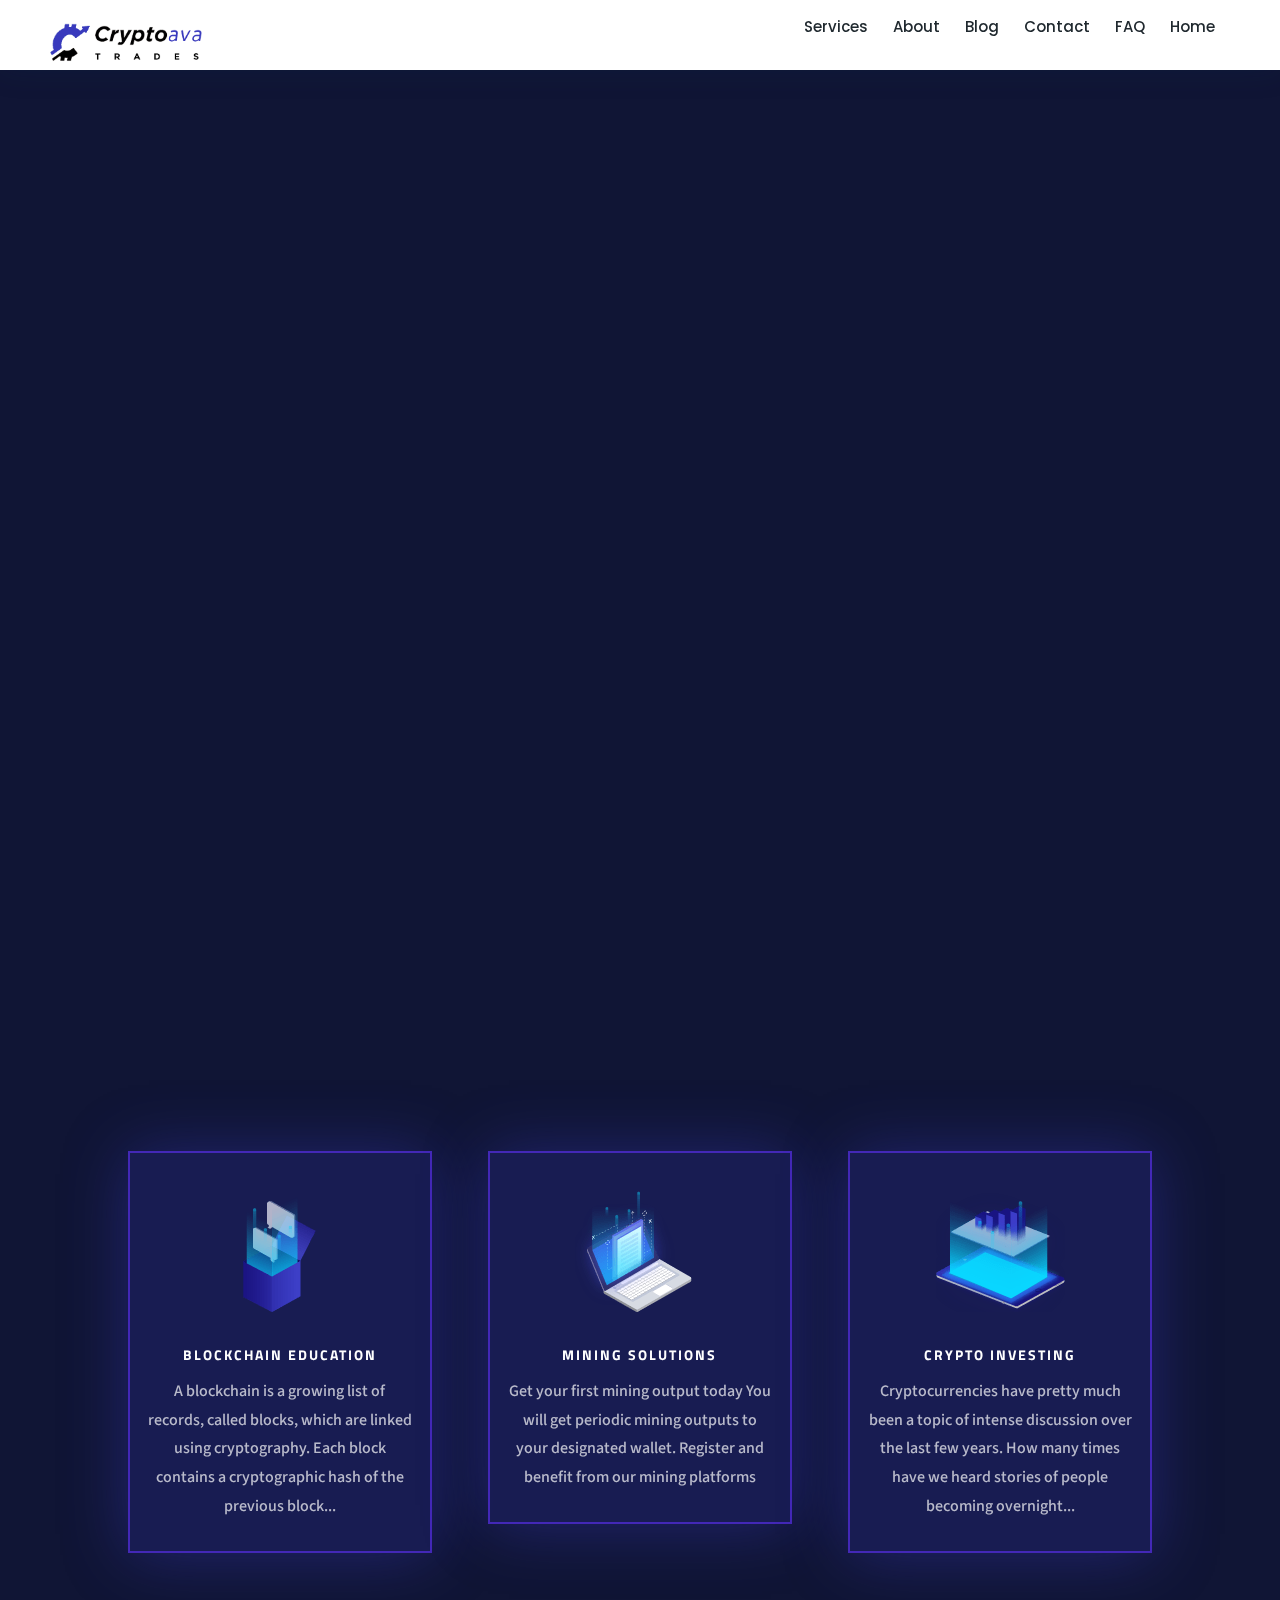
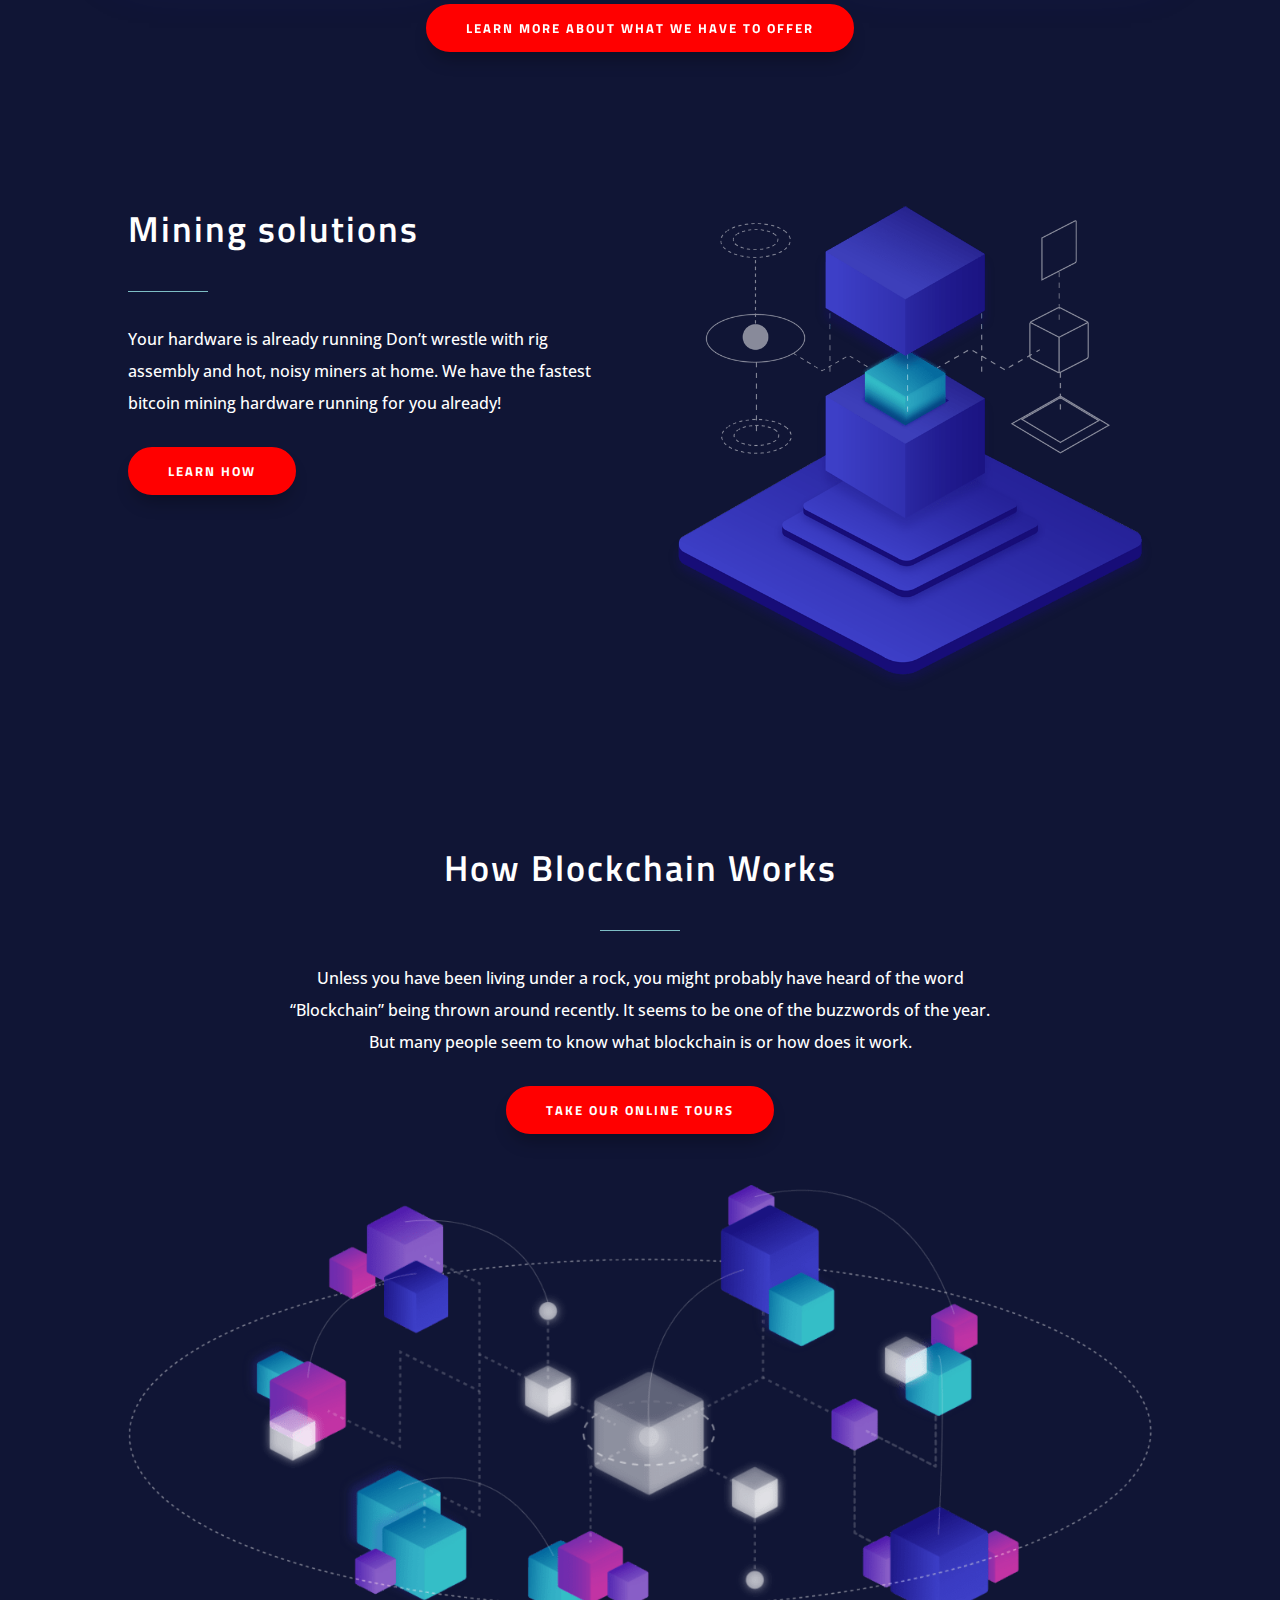
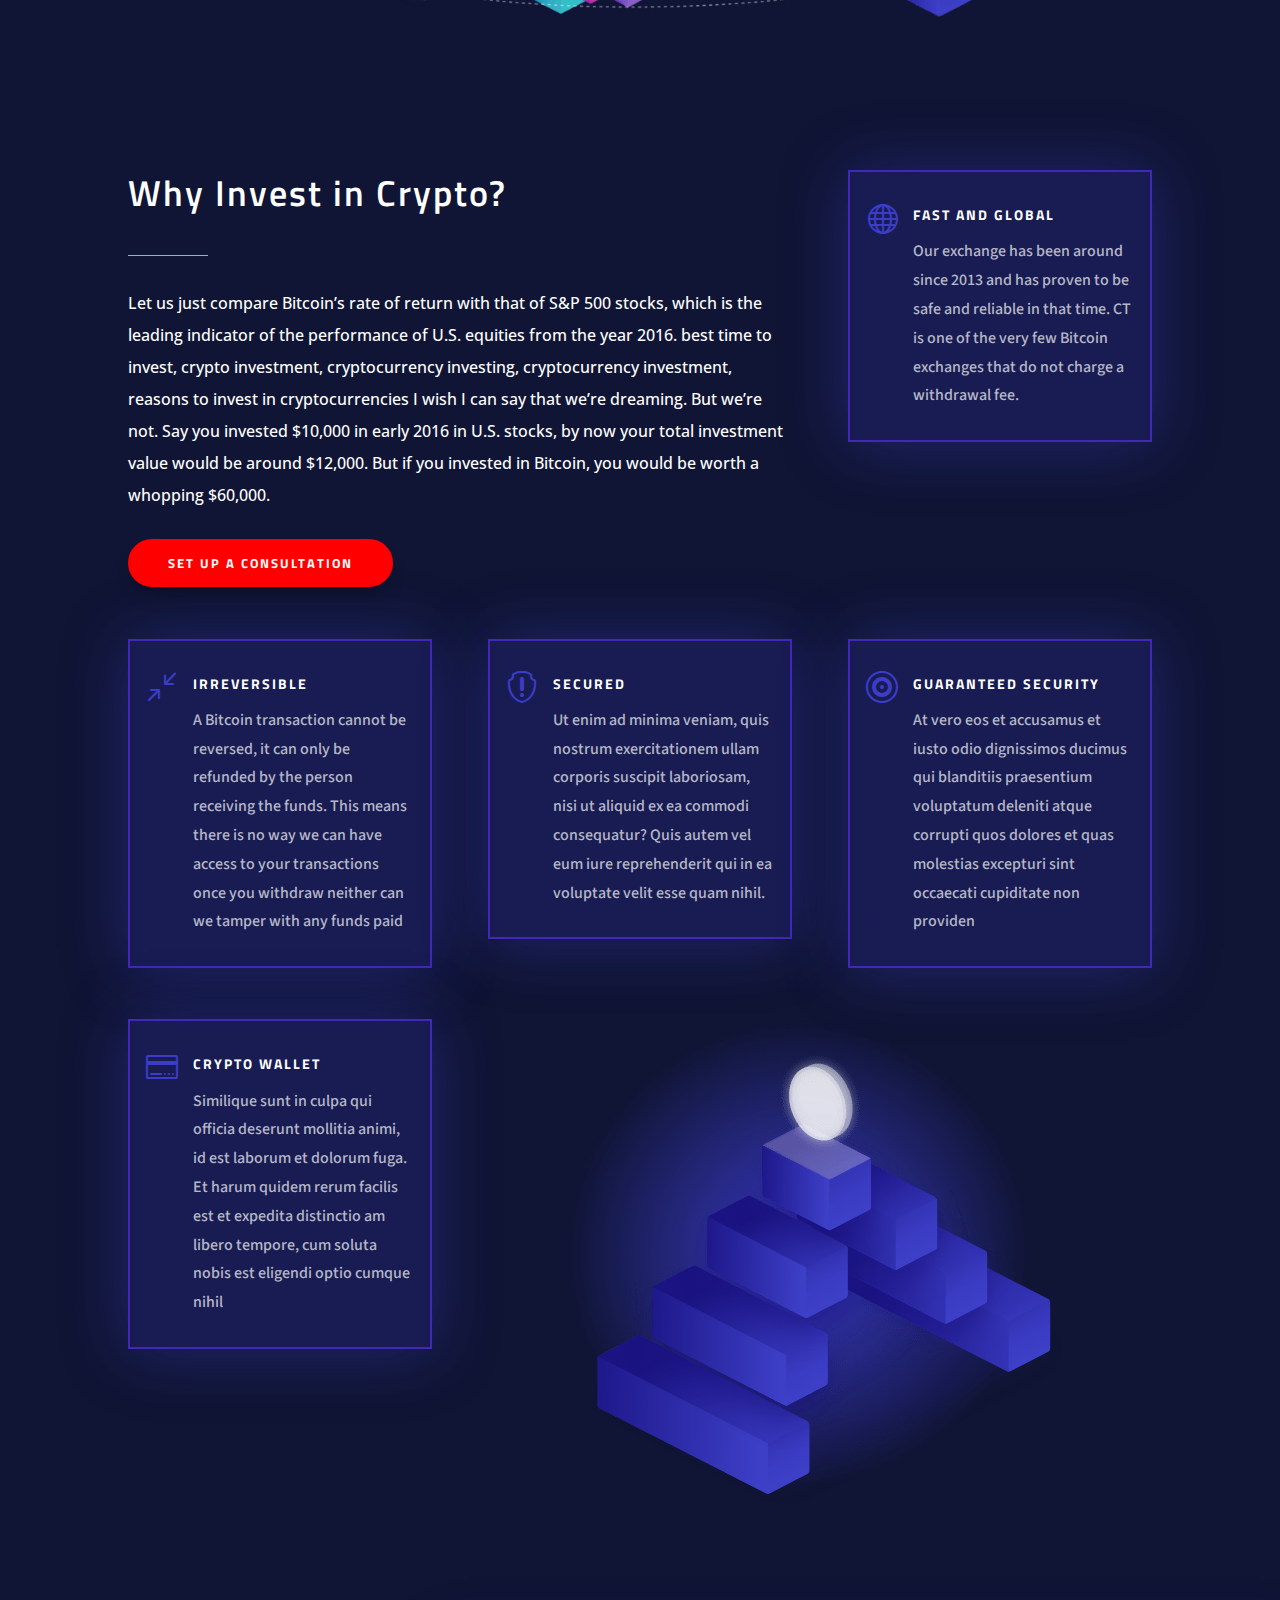
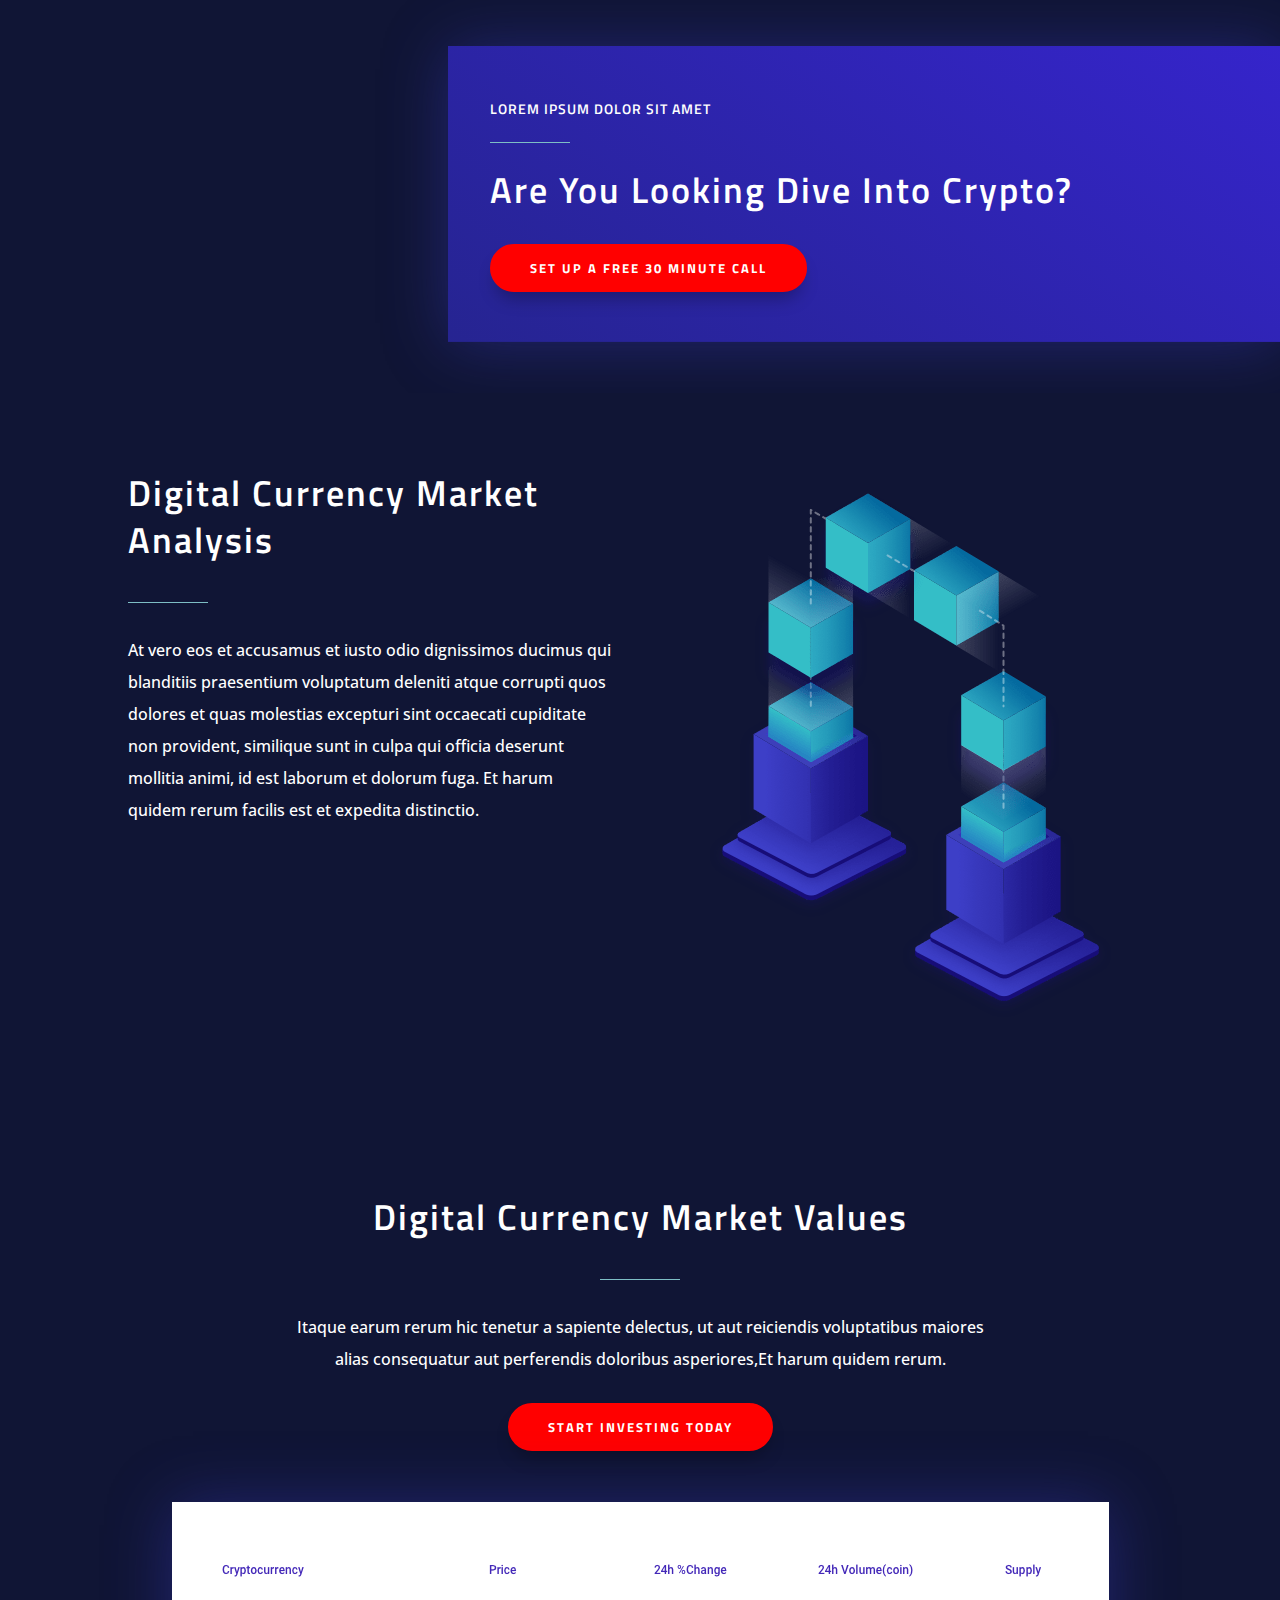
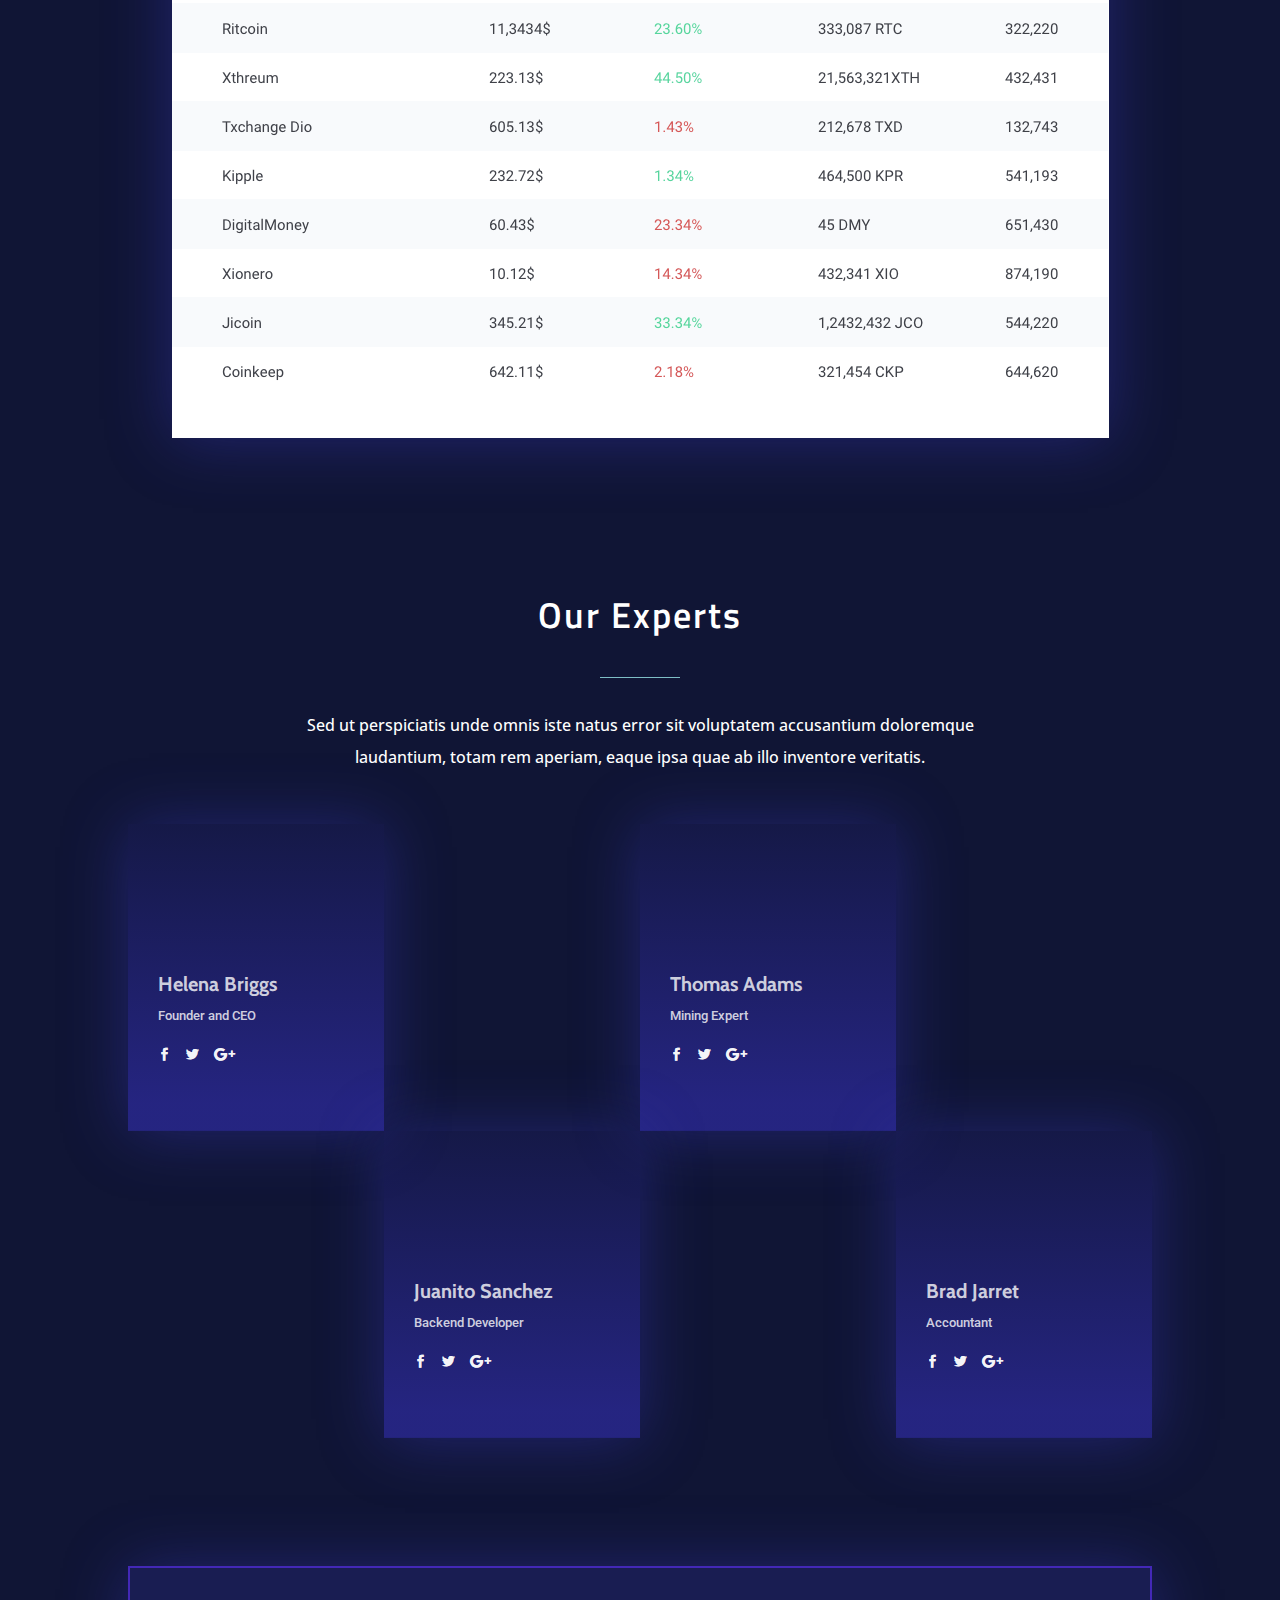
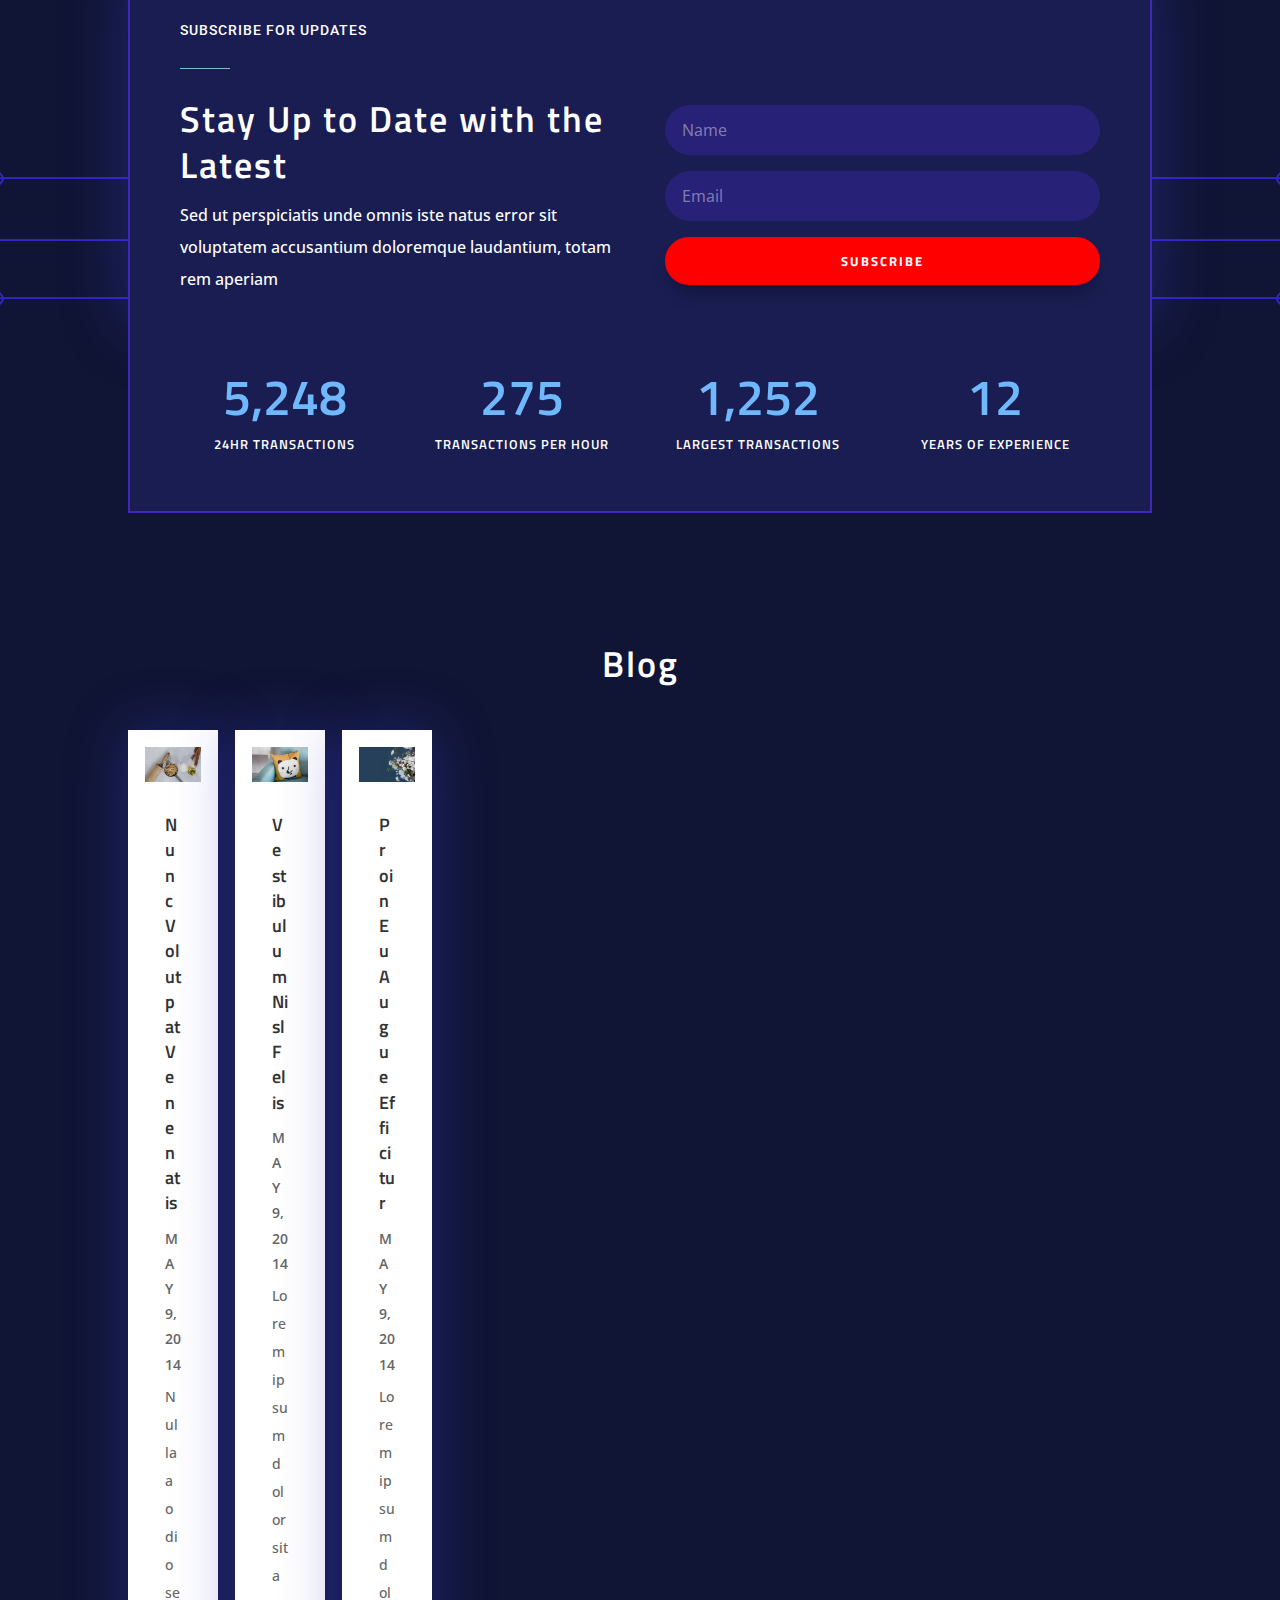
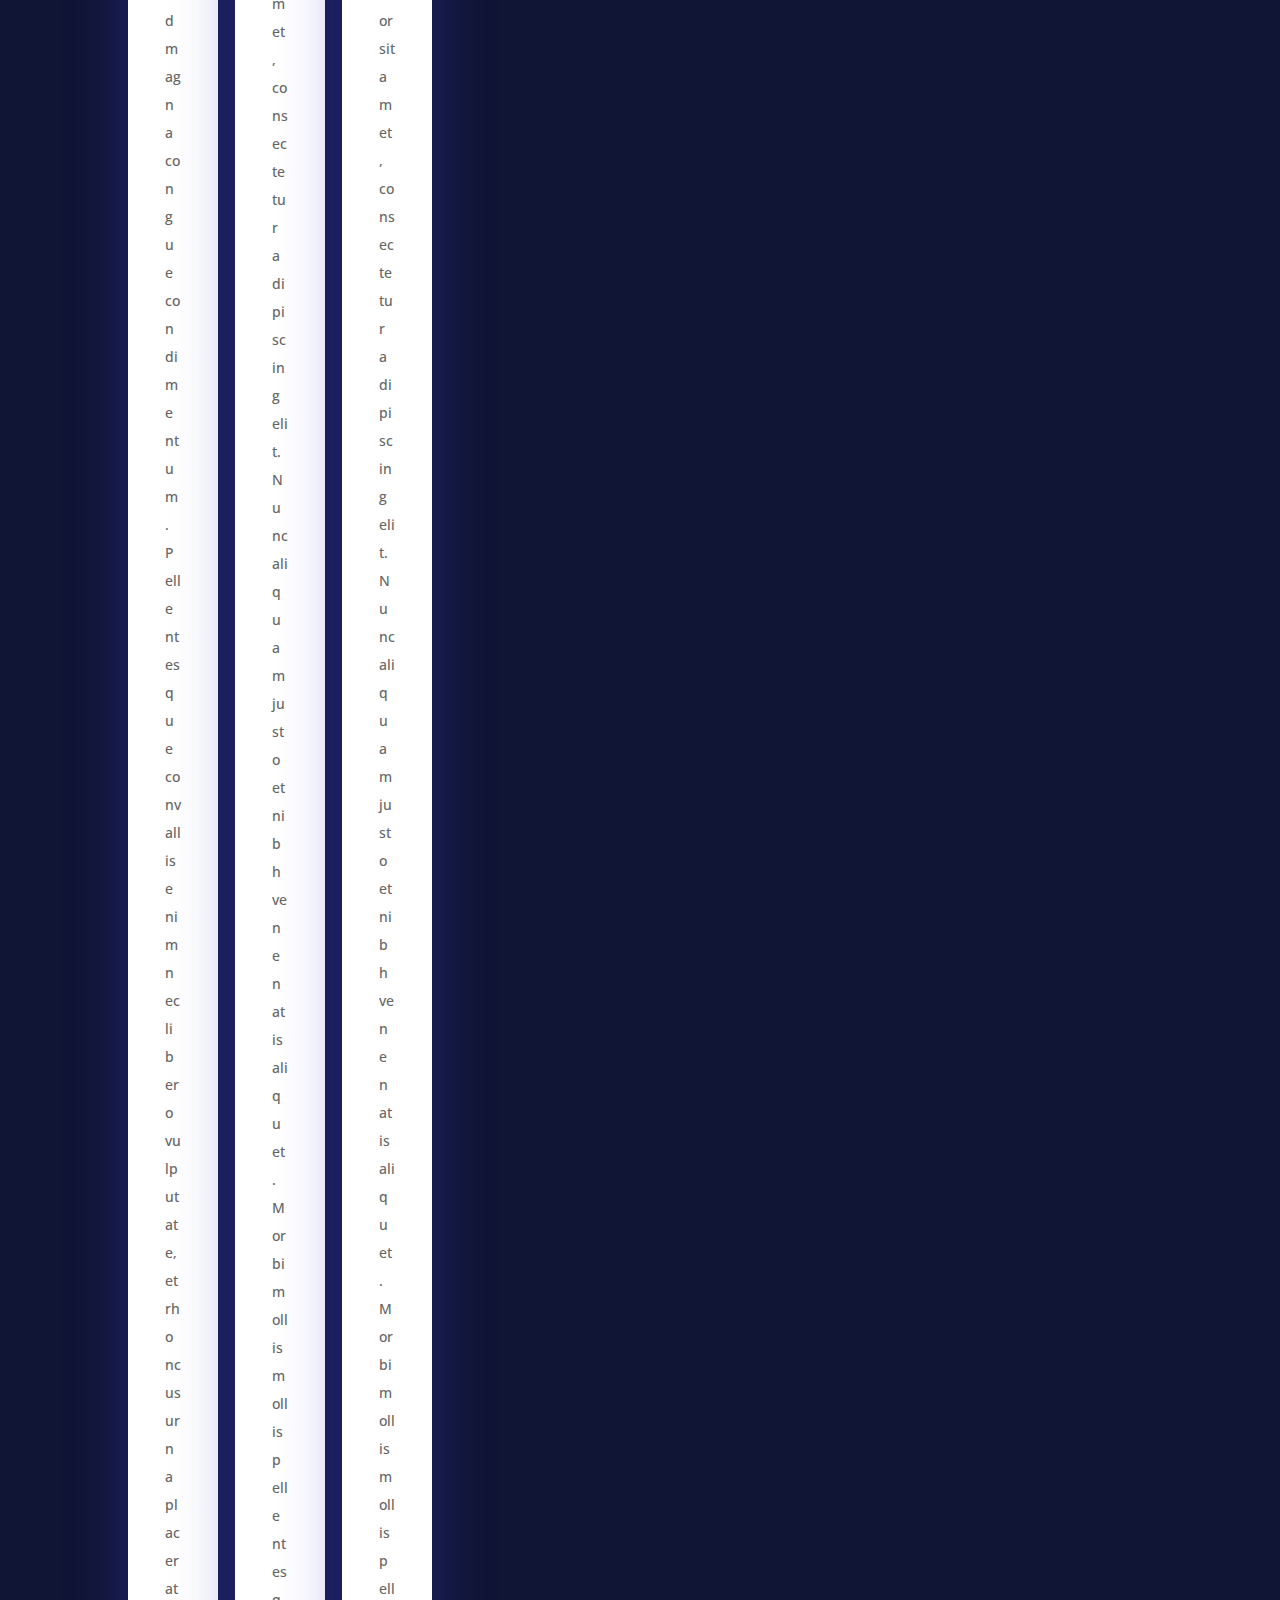
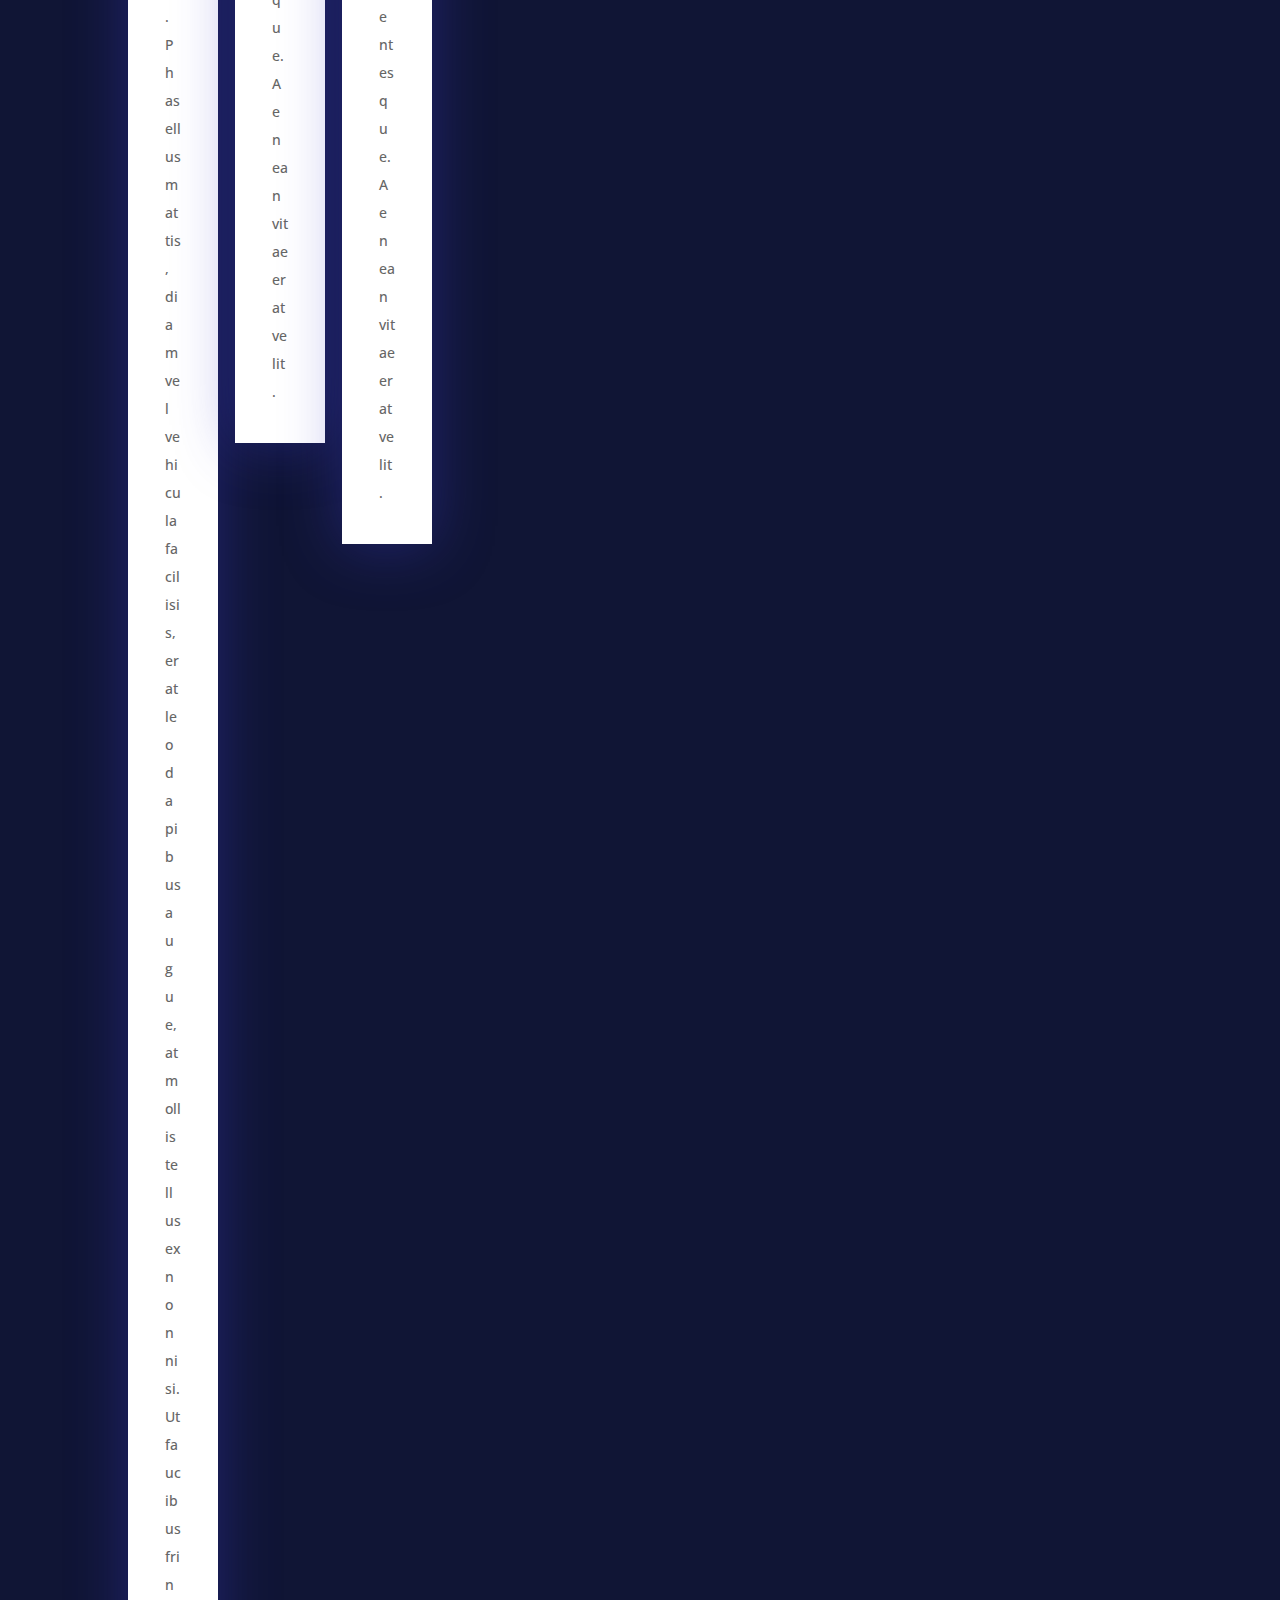
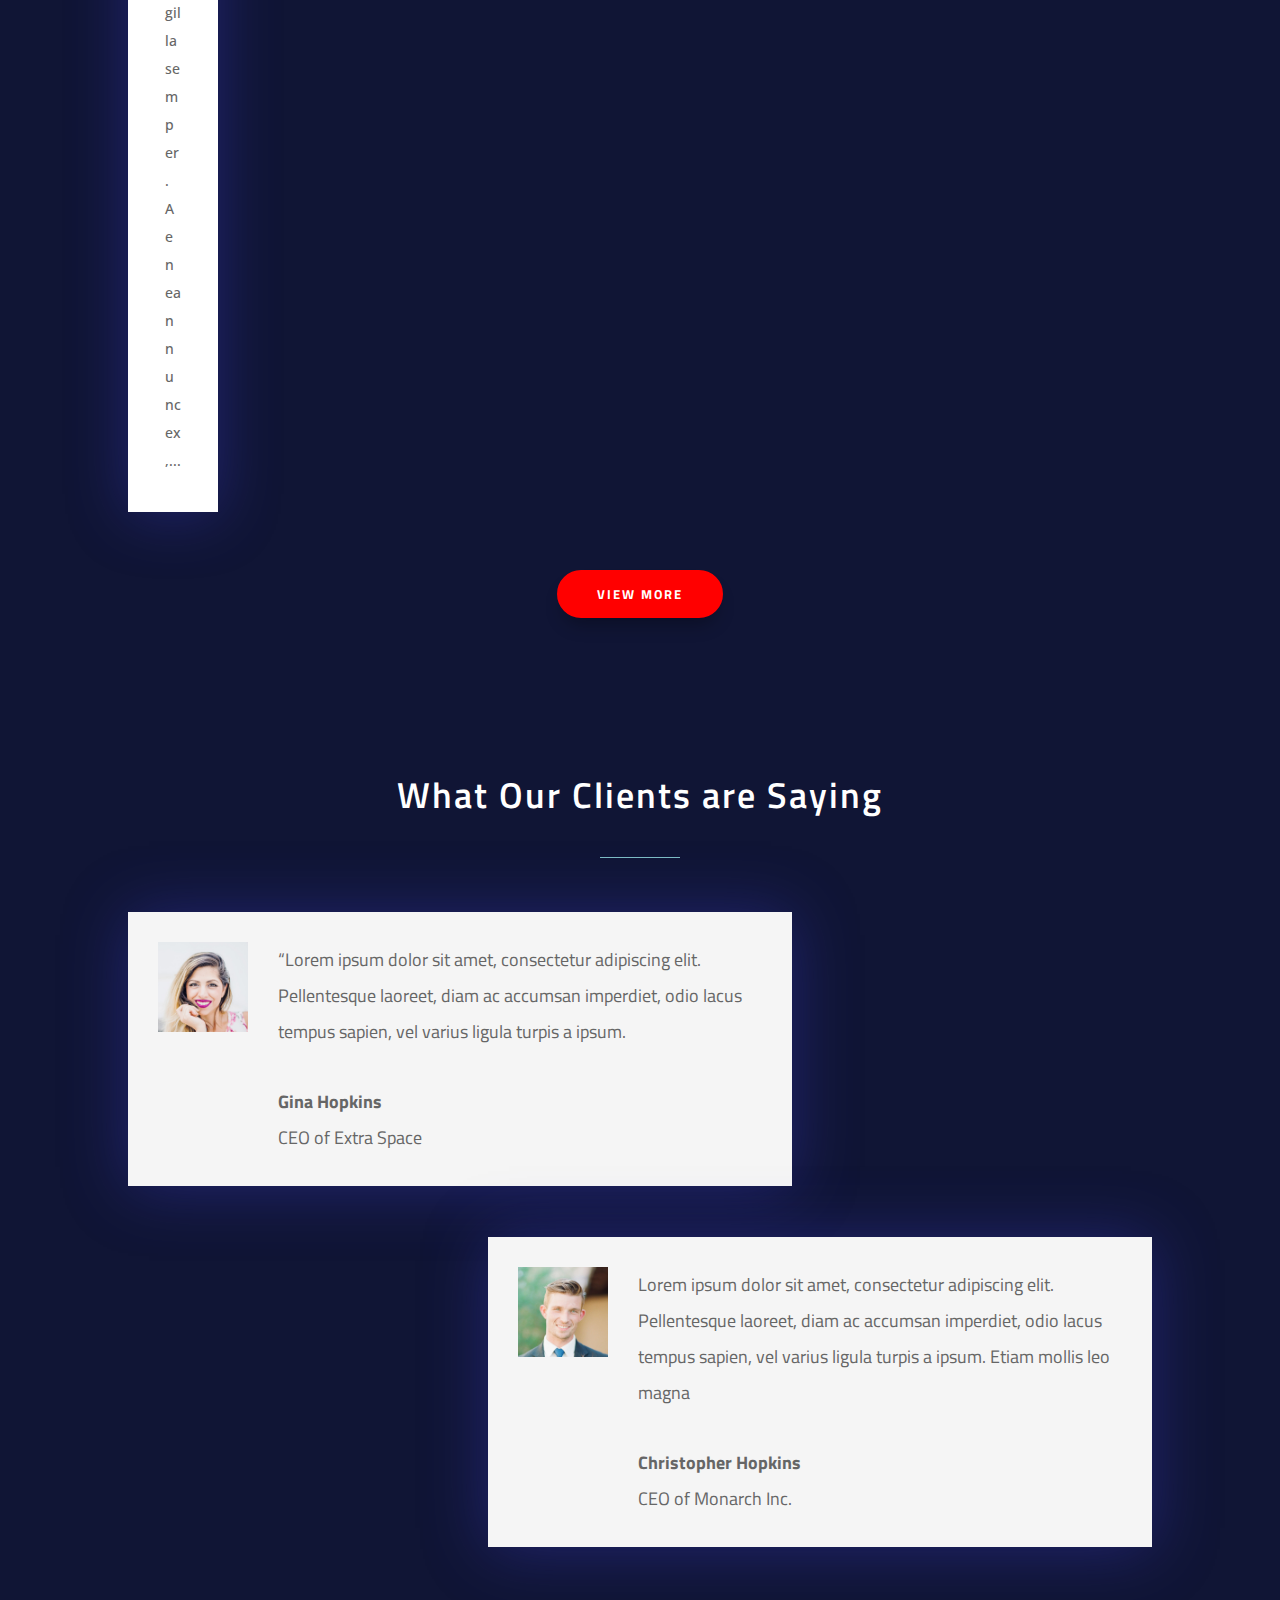
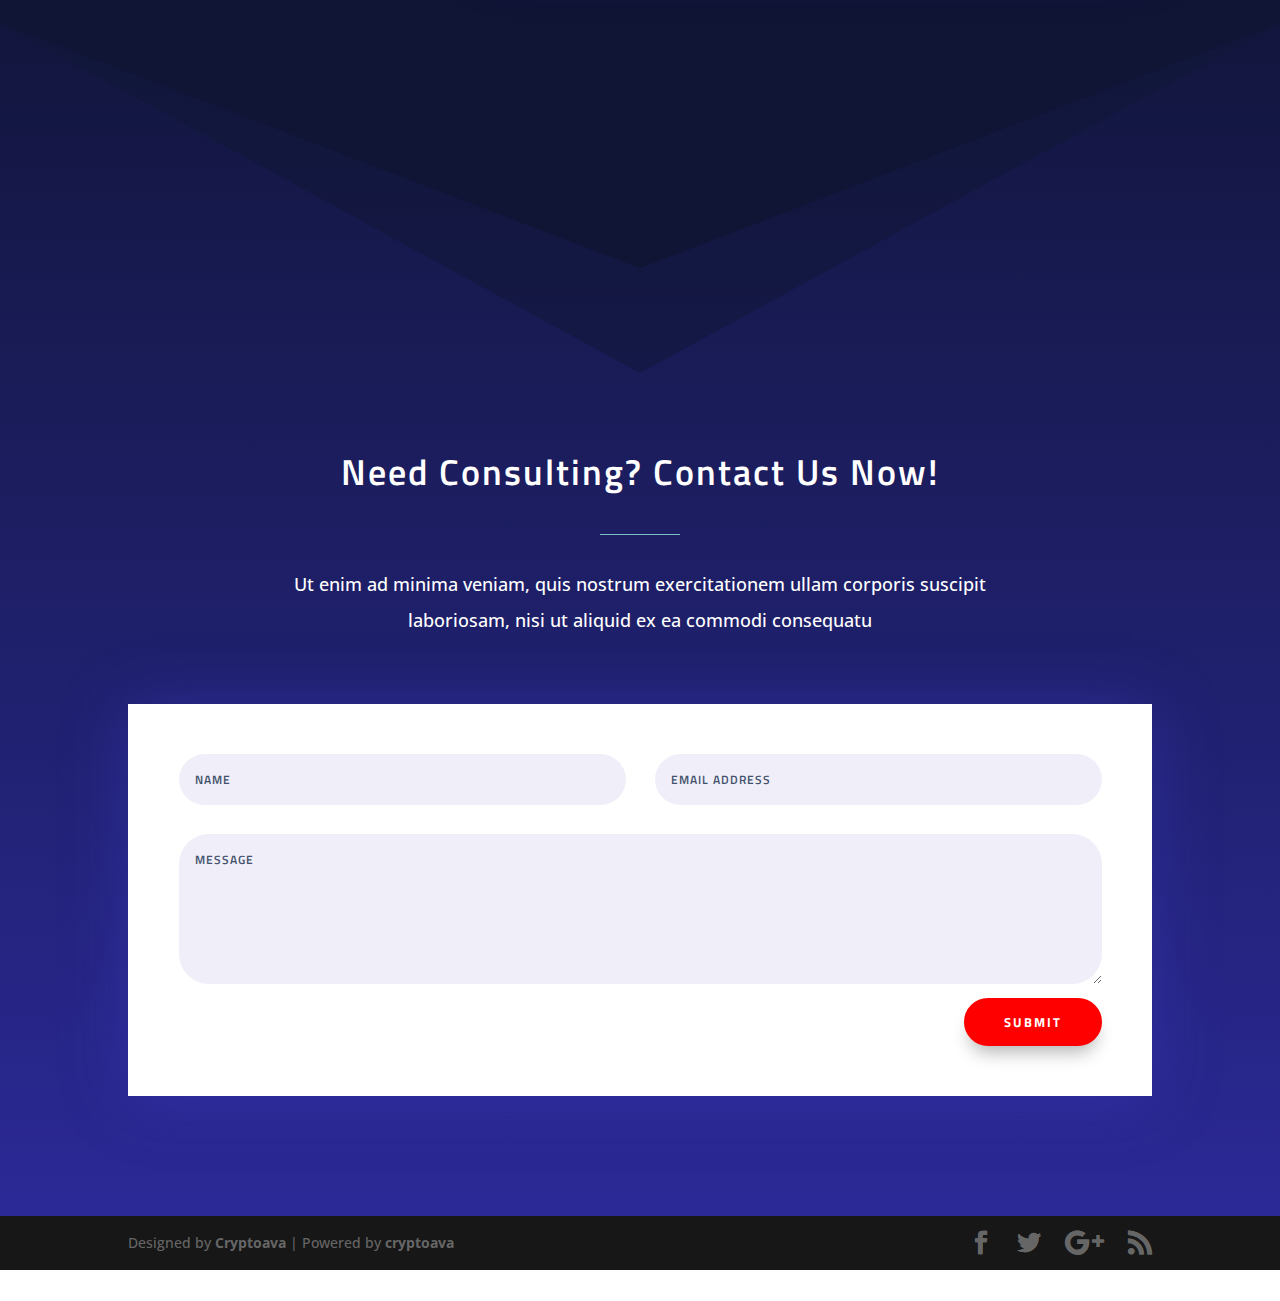
==== commit 8f2e2ecd: "Update LIVE_DEM.HTM" ====
--- a/LAYOUTS/SERVICES/CRYPTOCU/LIVE_DEM.HTM
+++ b/LAYOUTS/SERVICES/CRYPTOCU/LIVE_DEM.HTM
@@ -181,7 +181,7 @@
 <div class="et_parallax_bg" style="background-image: url(&quot;../../WP_CONTE/UPLOADS/2018/06/CRYPTO_B.PNG&quot;); height: 6043.7px; transform: translate(0px, 4105.2px);"></div>
 <section class="et_pb_module et_pb_fullwidth_header et_pb_fullwidth_header_0 et_hover_enabled et_pb_bg_layout_dark et_pb_text_align_center" style="padding-top: 8vw;">
 <div class="et_pb_fullwidth_header_container center">
-<div class="header-content-container center" style="margin-left:0;margin-right:0;">
+<div class="header-content-container center">
 <div class="header-content" style="
     text-align: left;
     margin: 0;
@@ -189,11 +189,7 @@
 ">
 <h1 class="et_pb_module_header" style="
     font-family: montserrat;
-<<<<<<< HEAD
     font-size: 8vmin;
-=======
-    font-size:2rem;
->>>>>>> c3add29c5fe054bc7d3786cc4dda0145421b26a9
     line-height: 1.3;
 ">Webtrader- An award Winning Trading Platform</h1>
 <div class="et_pb_header_content_wrapper"><p style="
@@ -831,4 +827,4 @@
 
 
 
-</body></html>
+</body></html>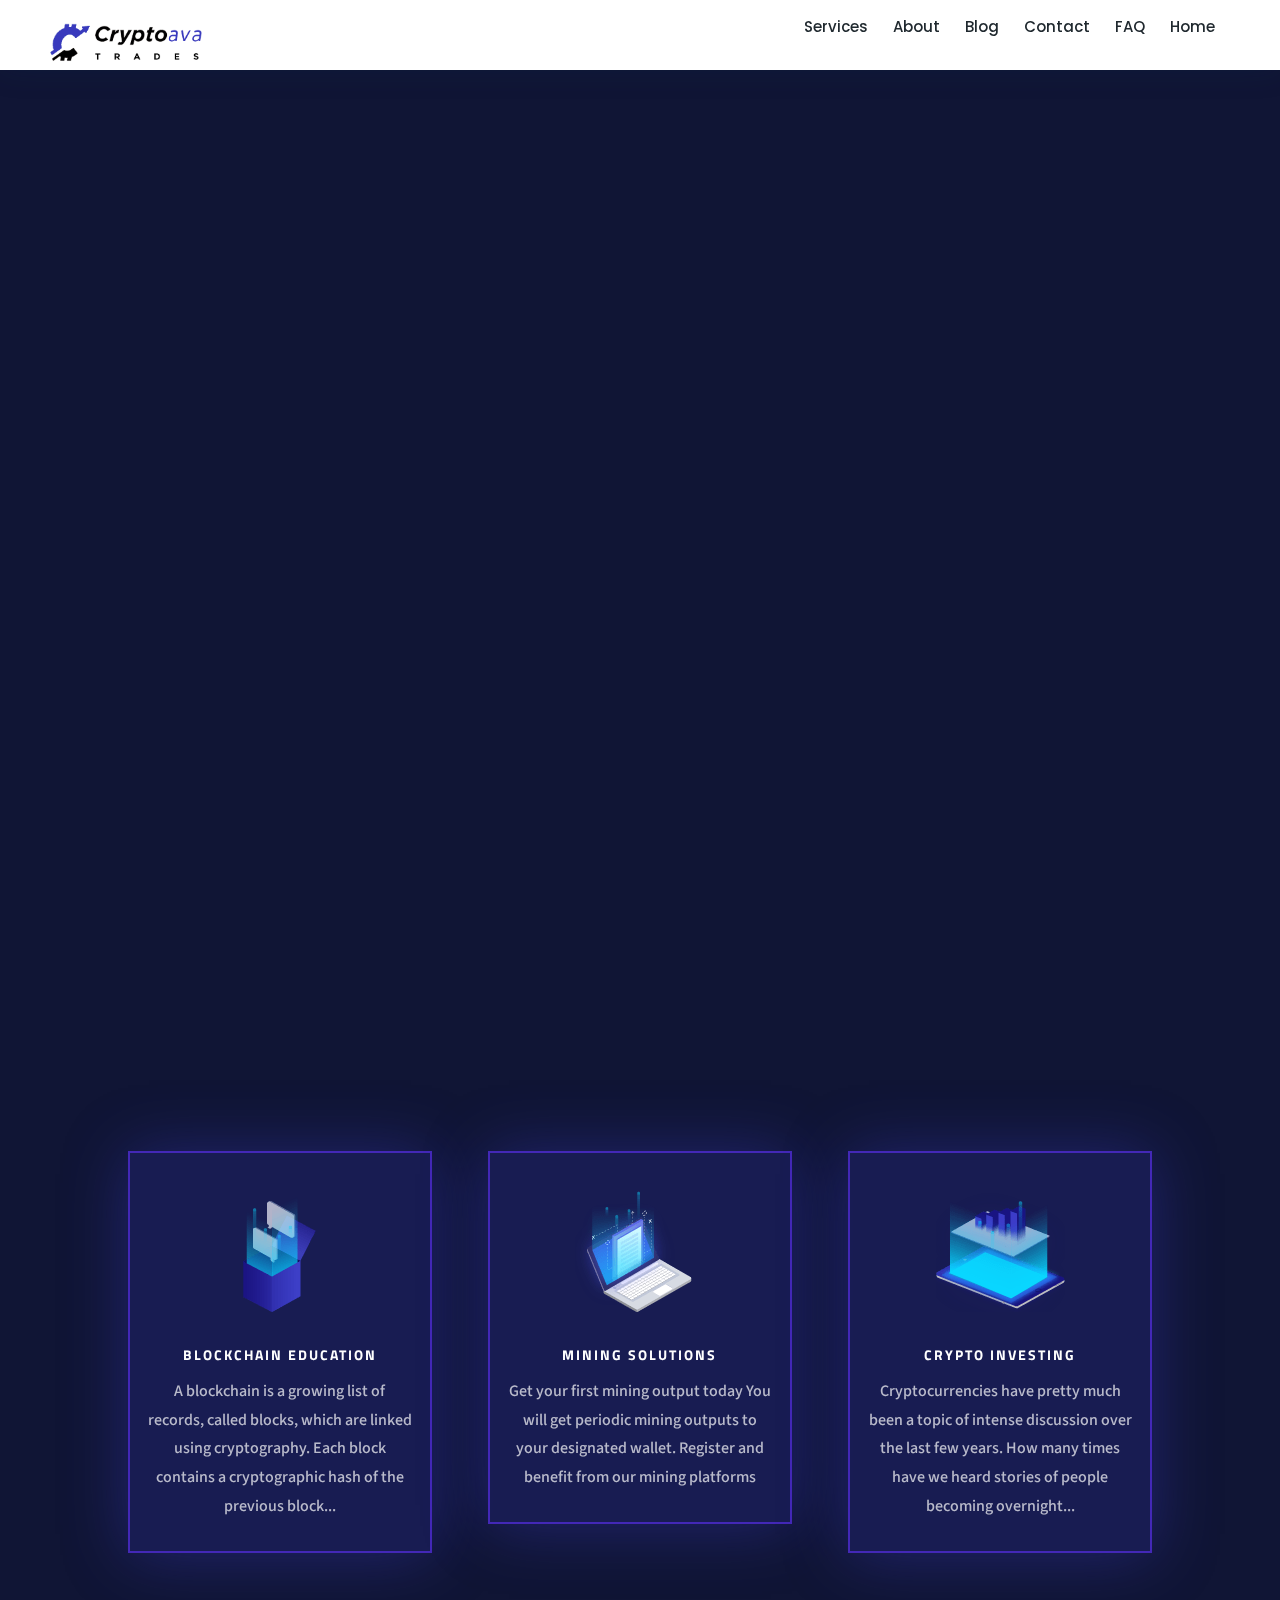
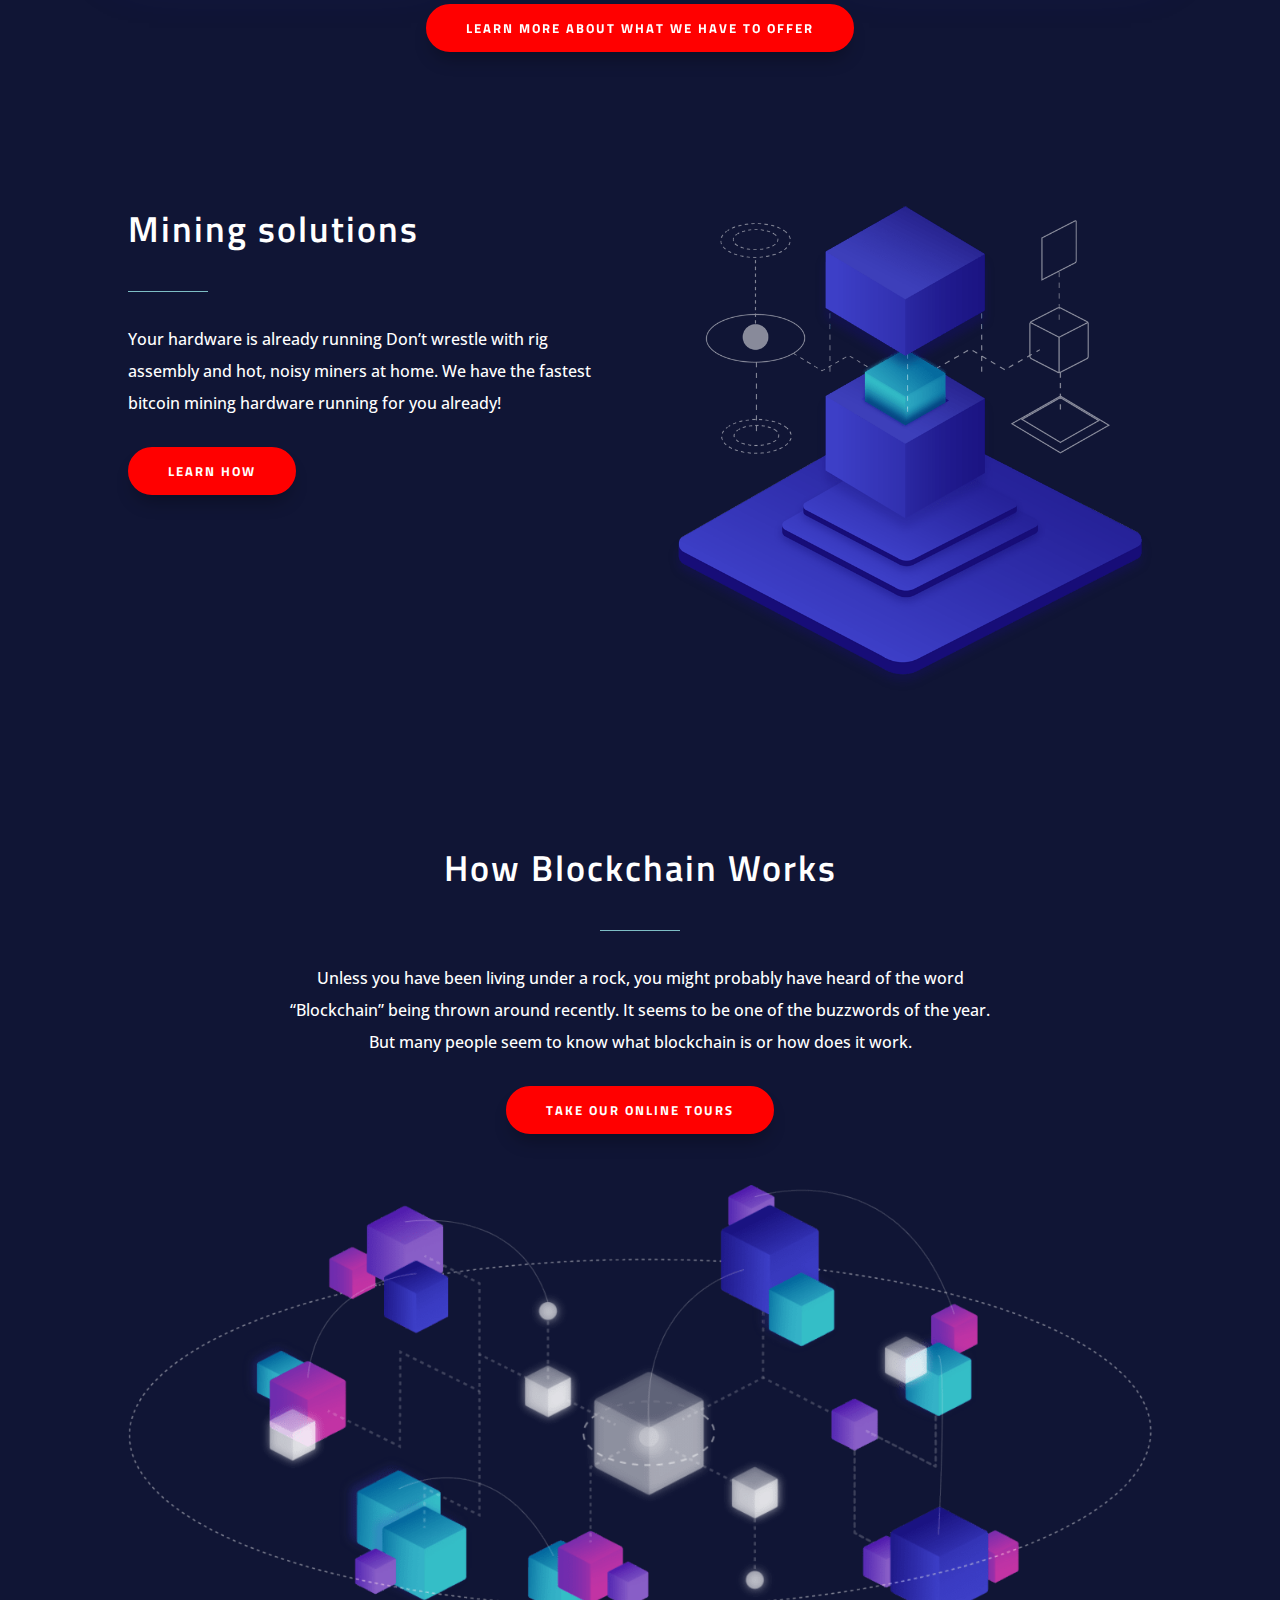
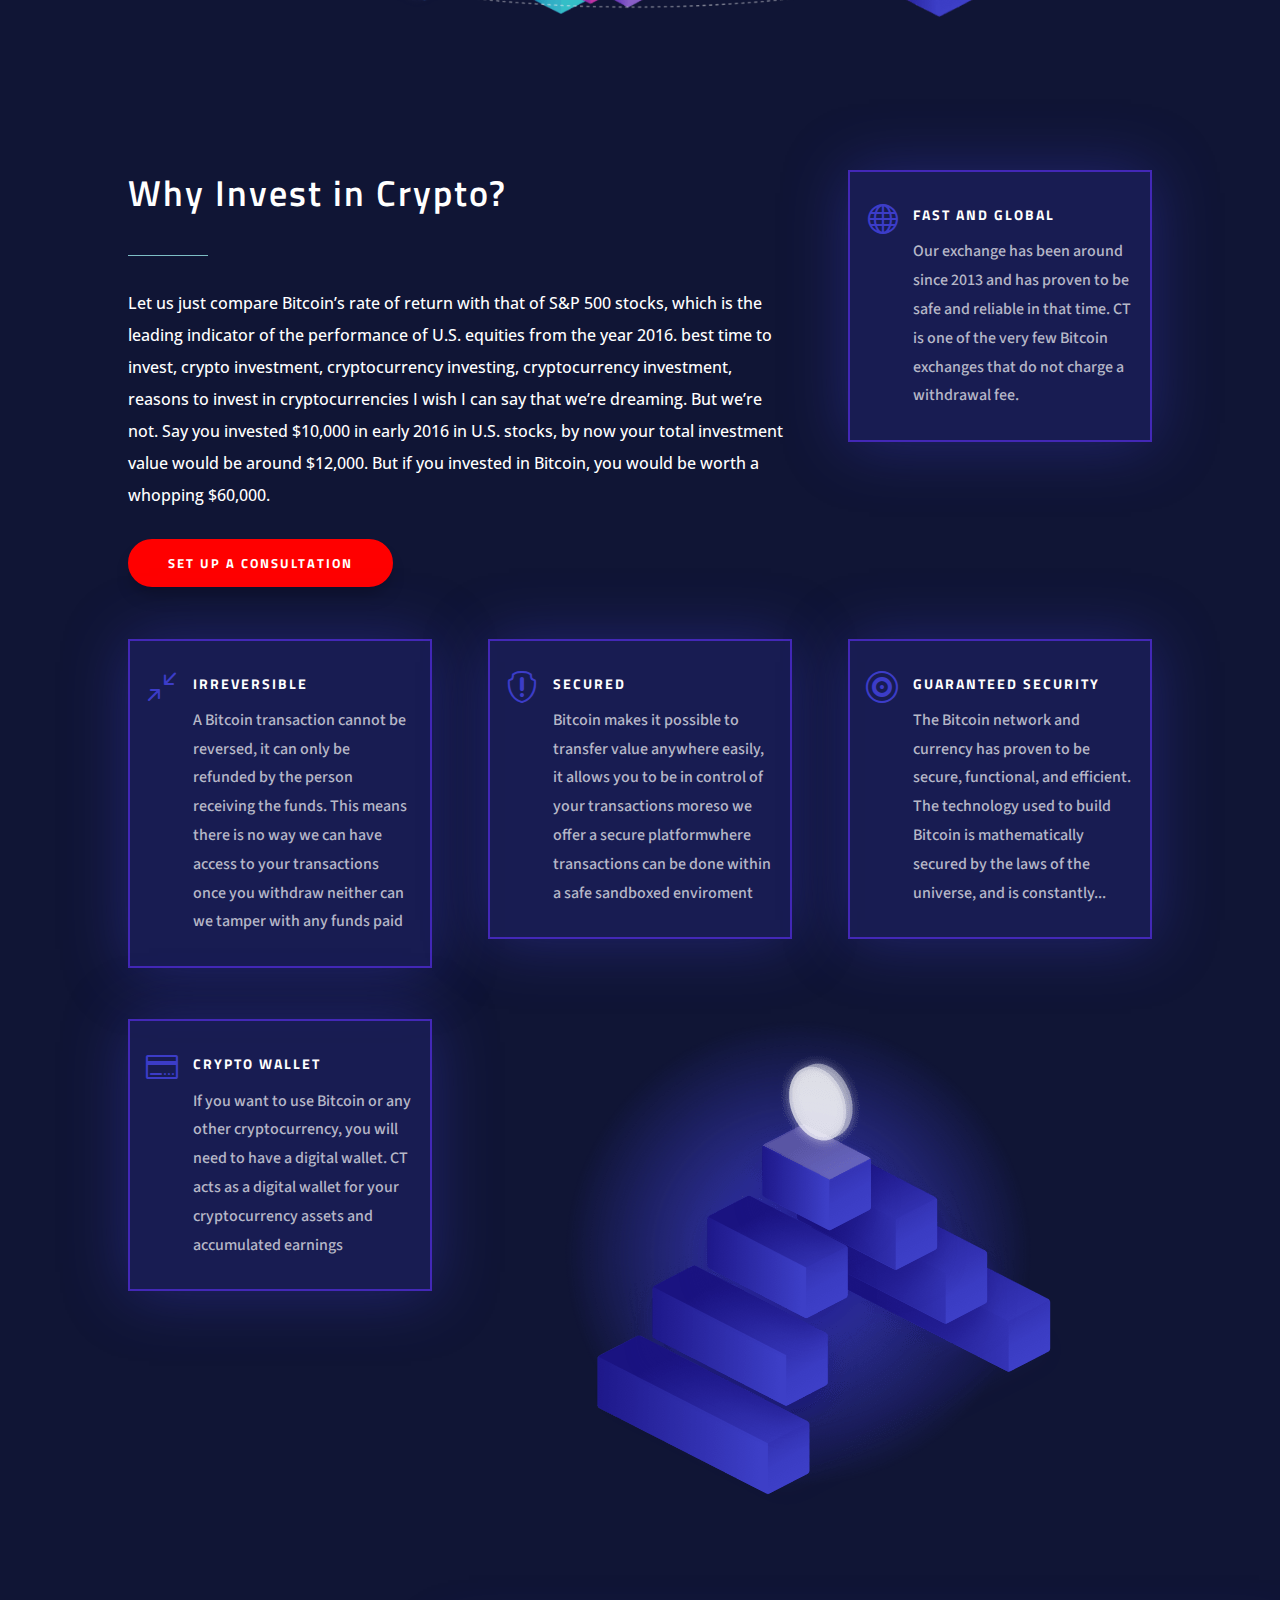
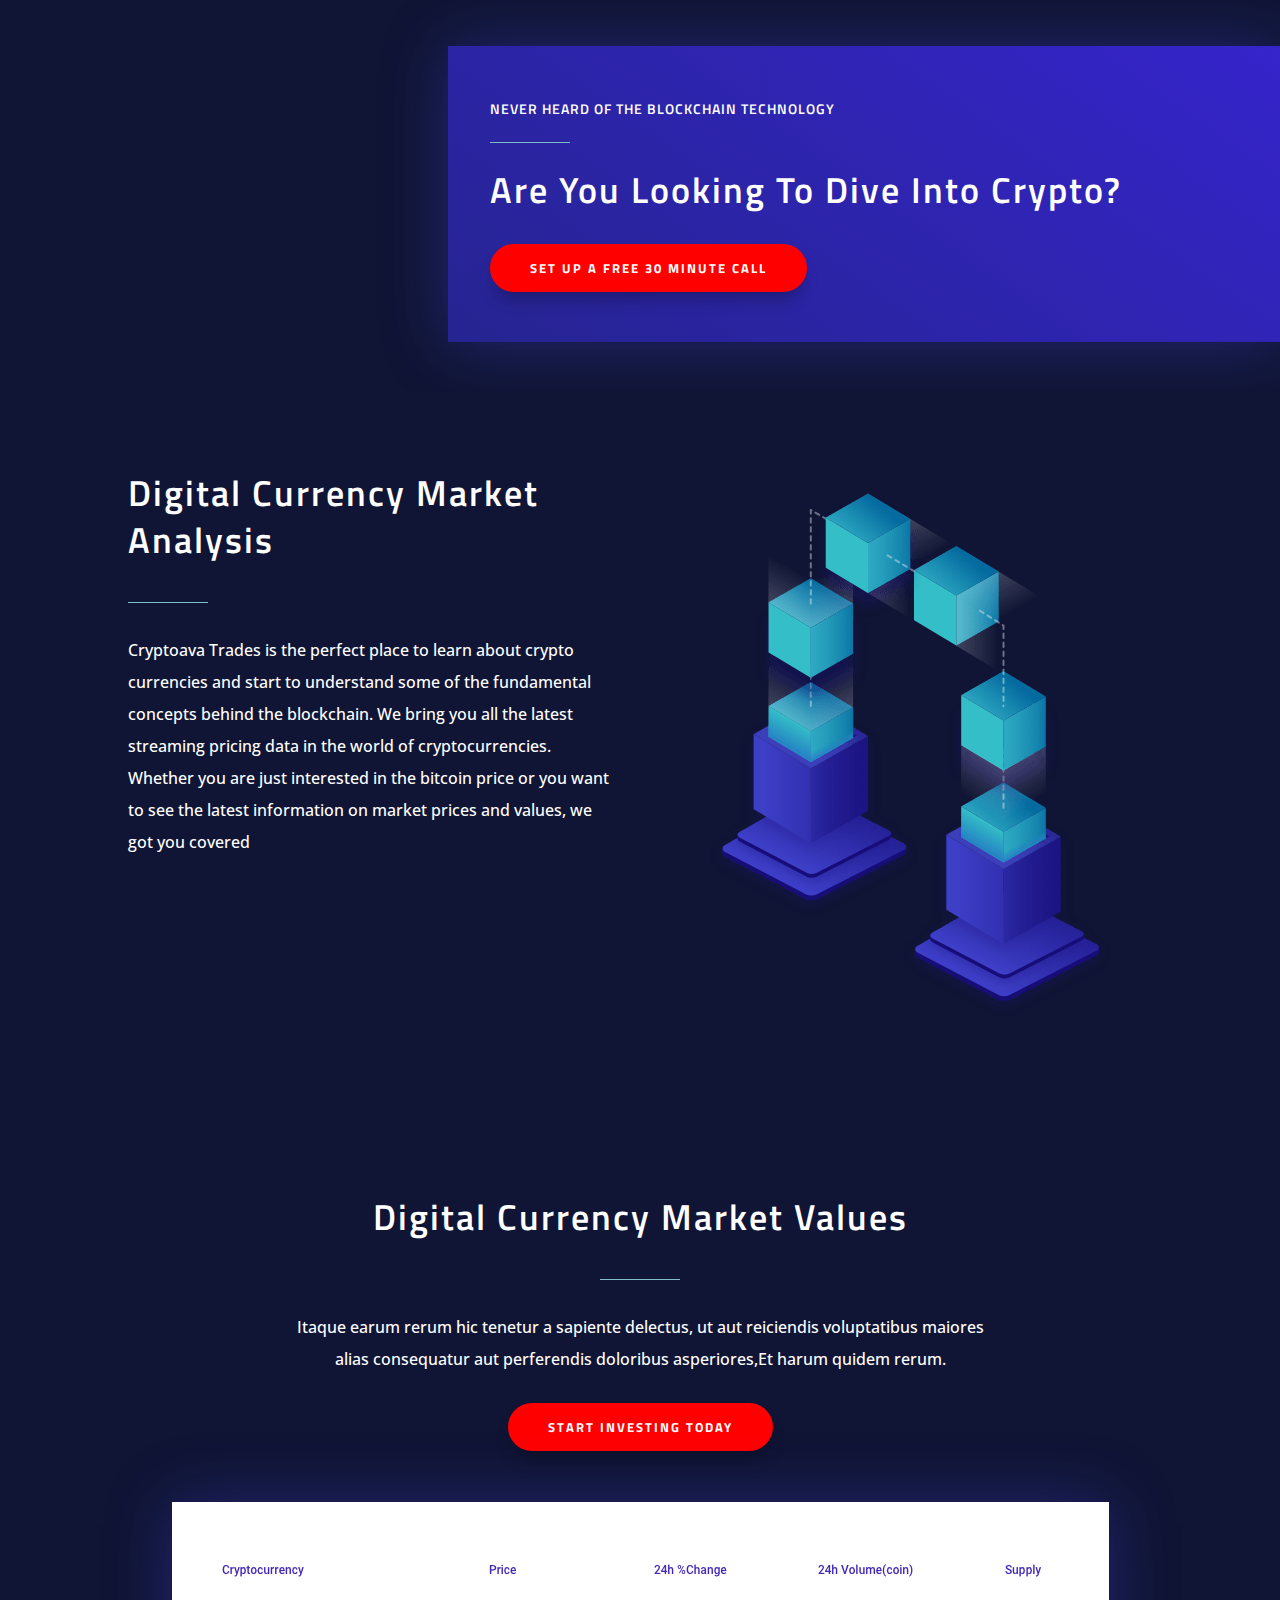
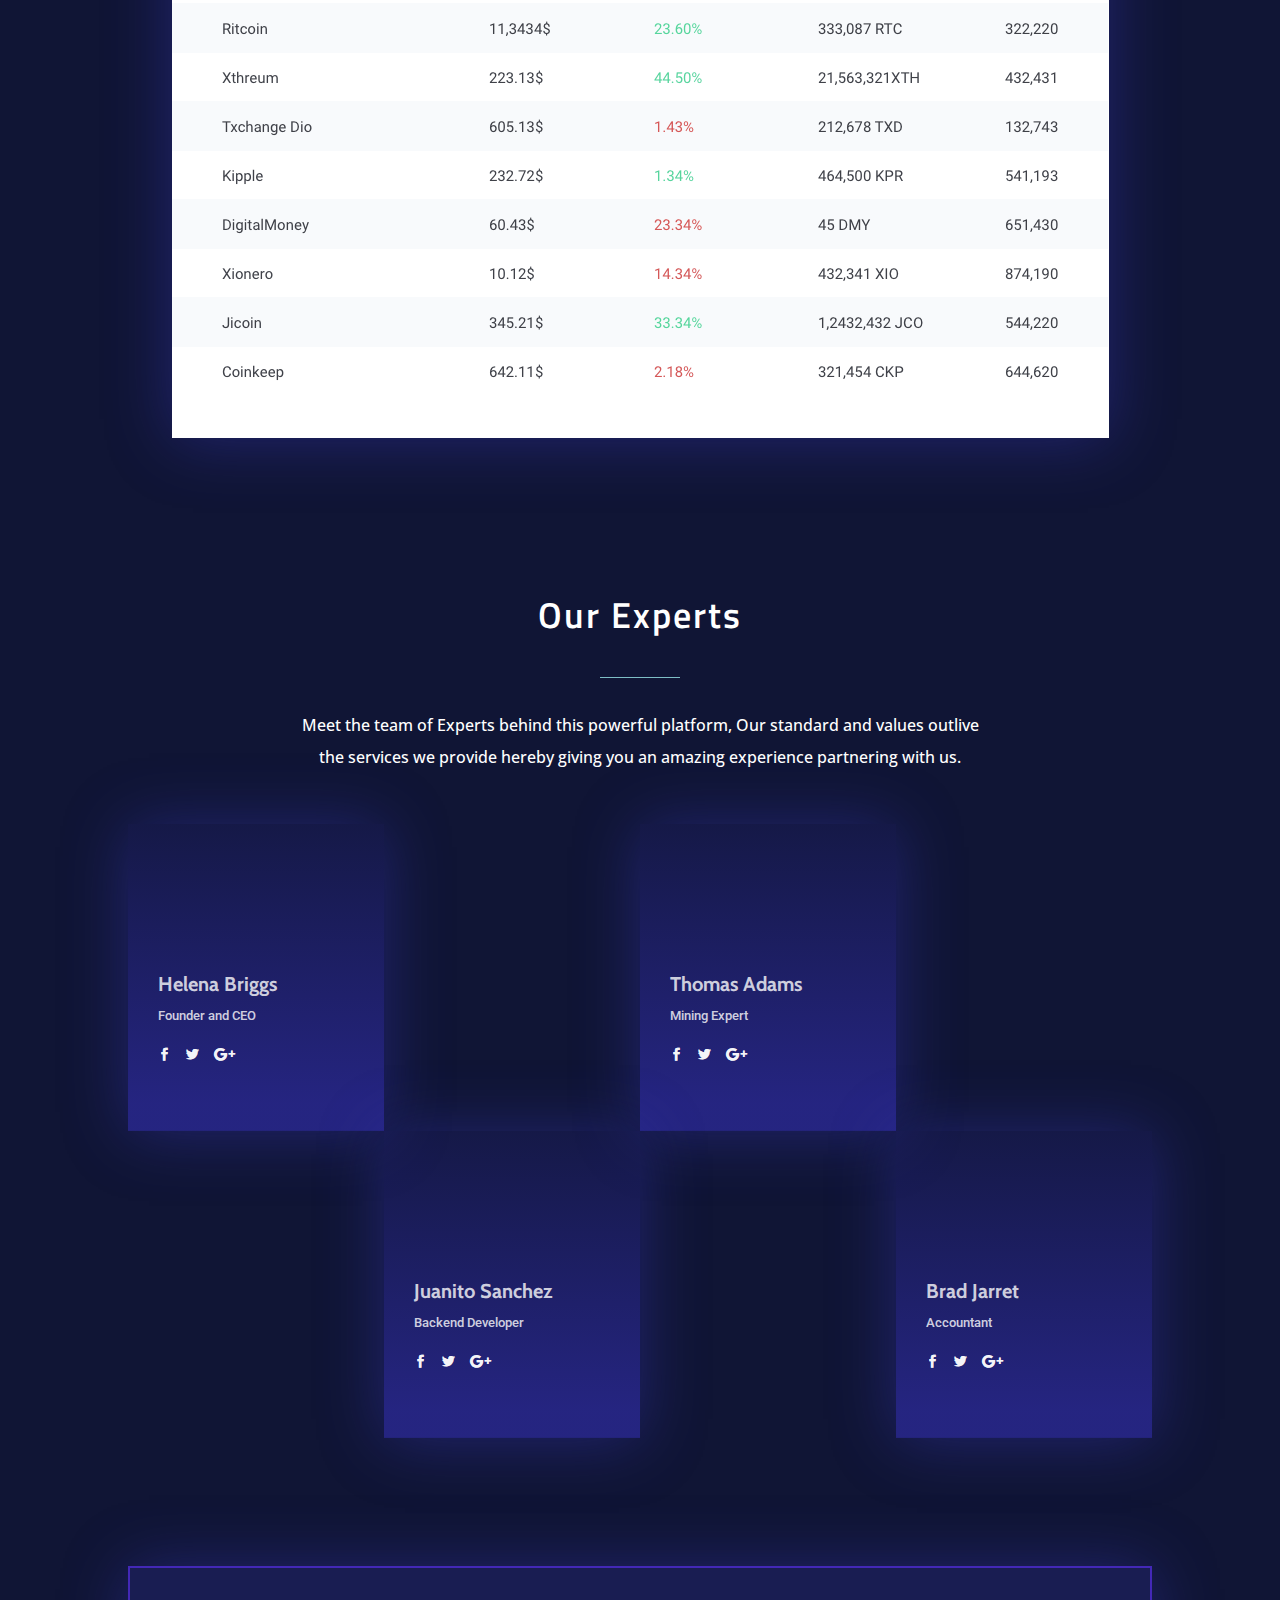
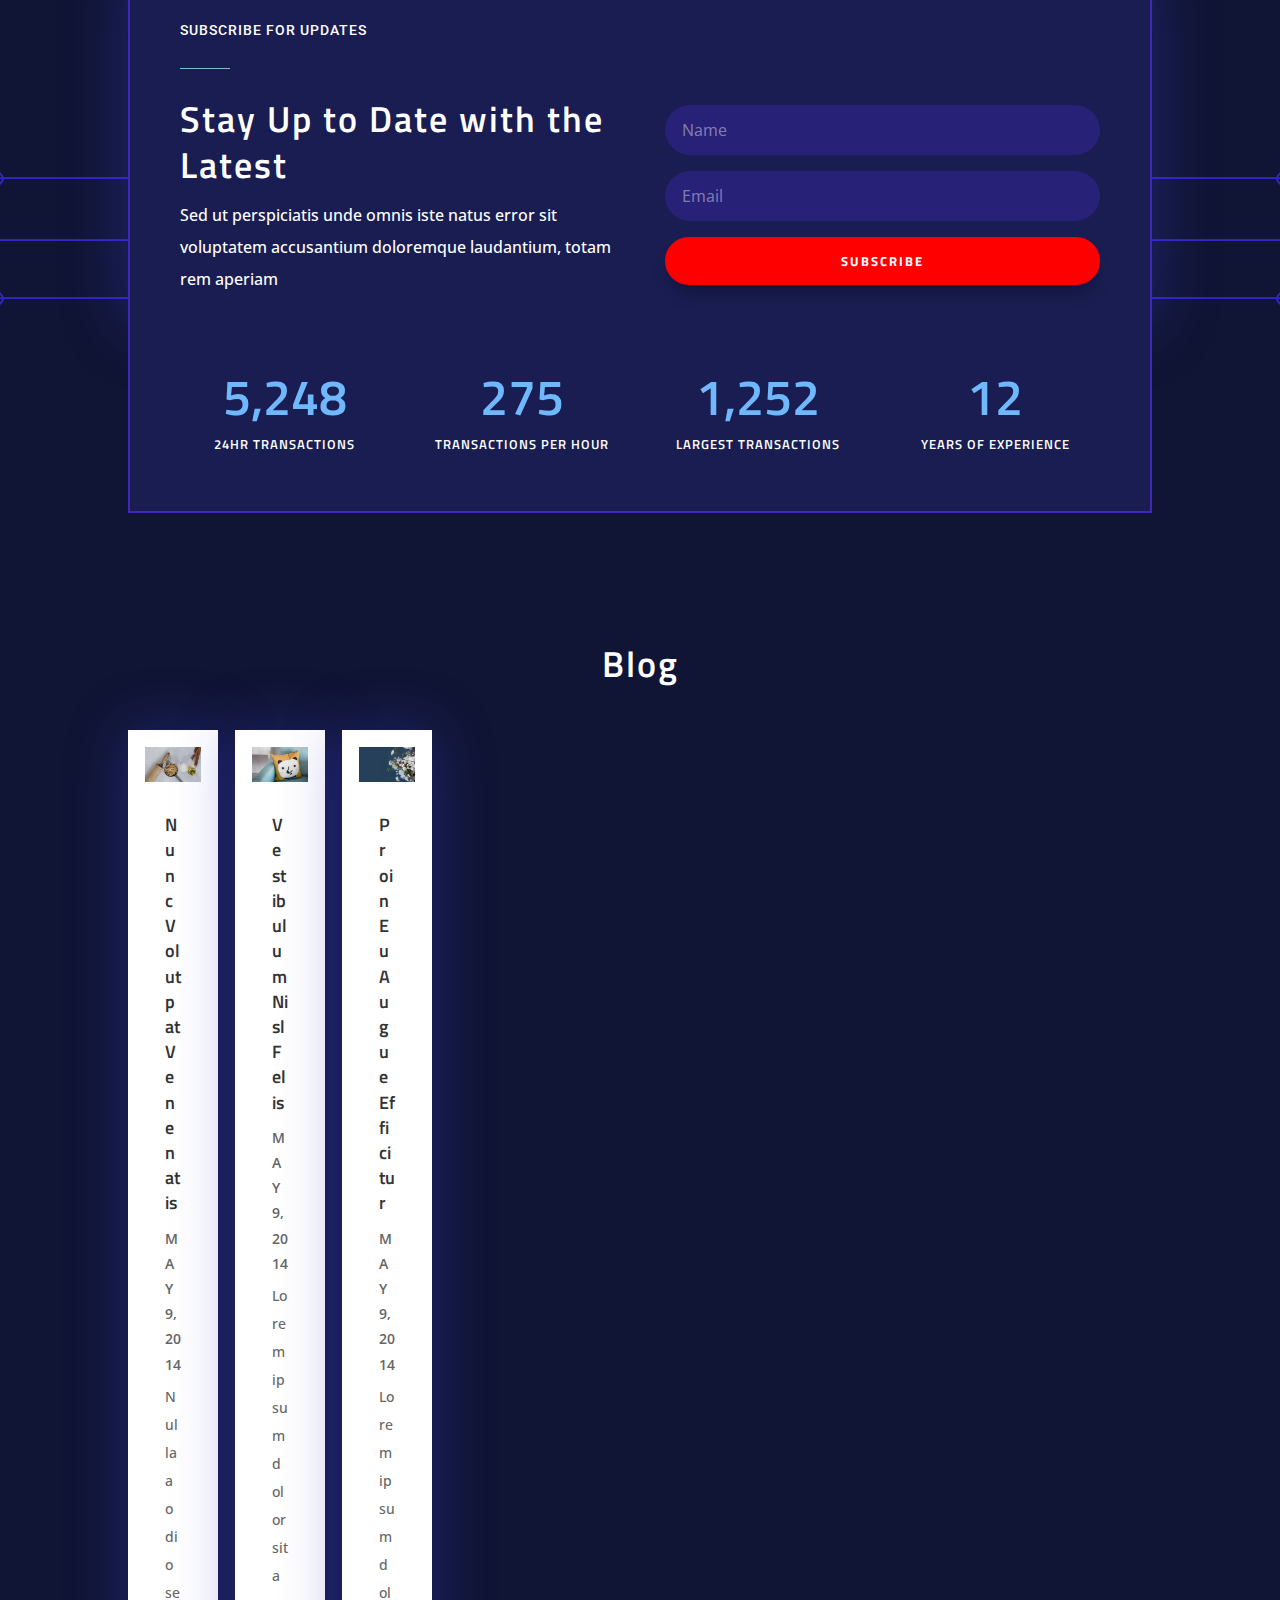
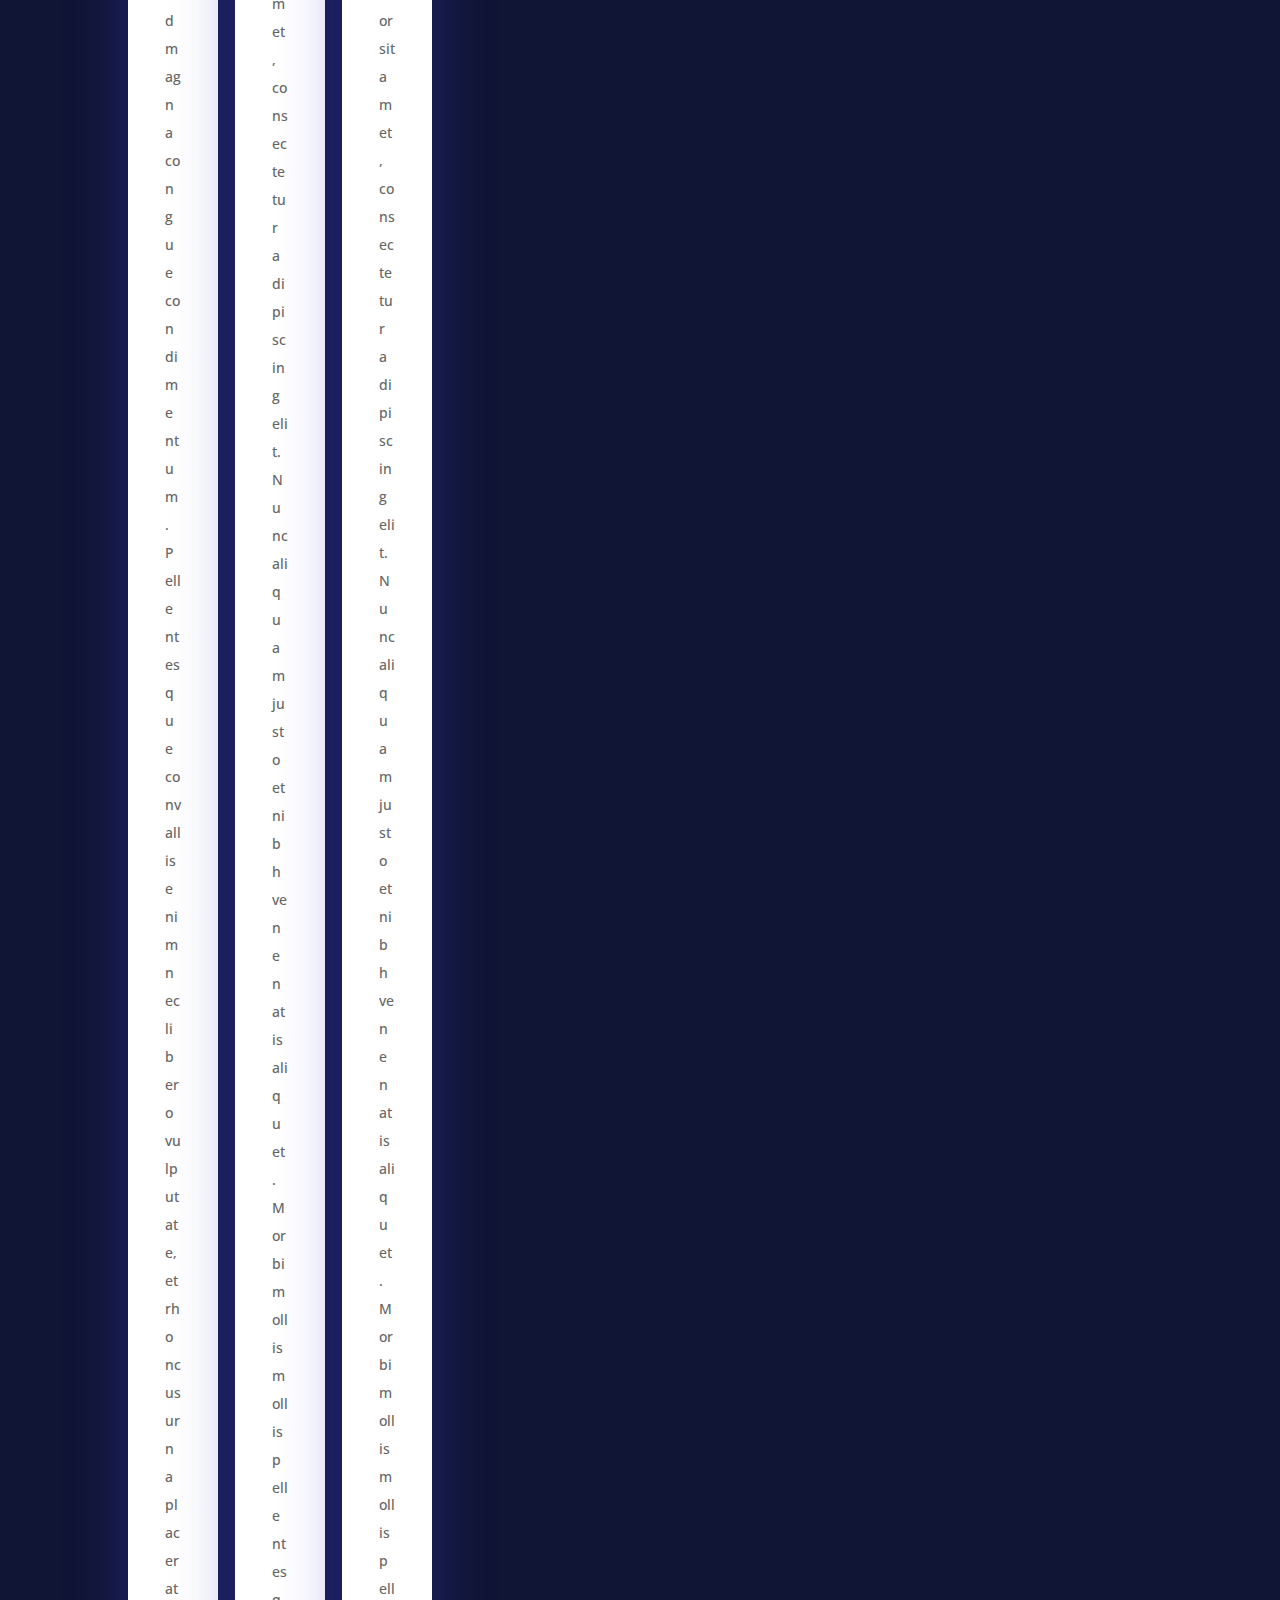
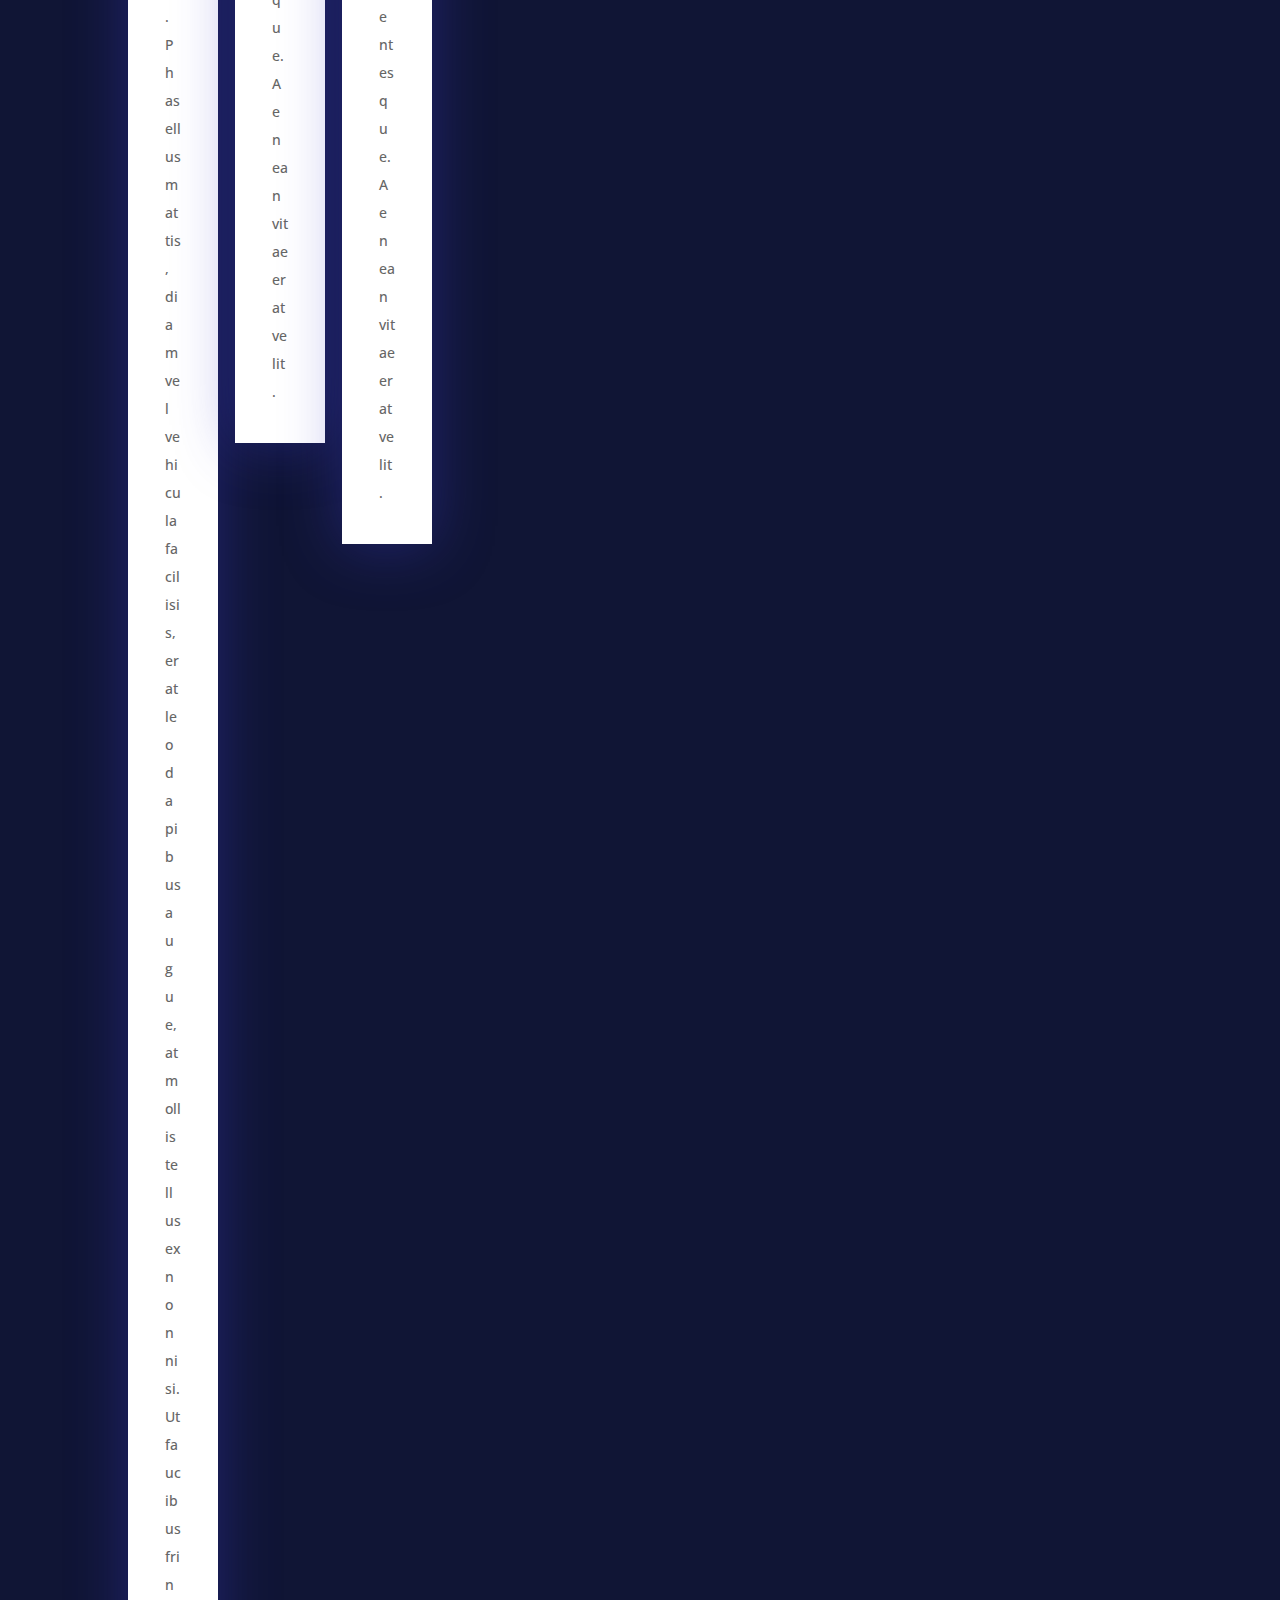
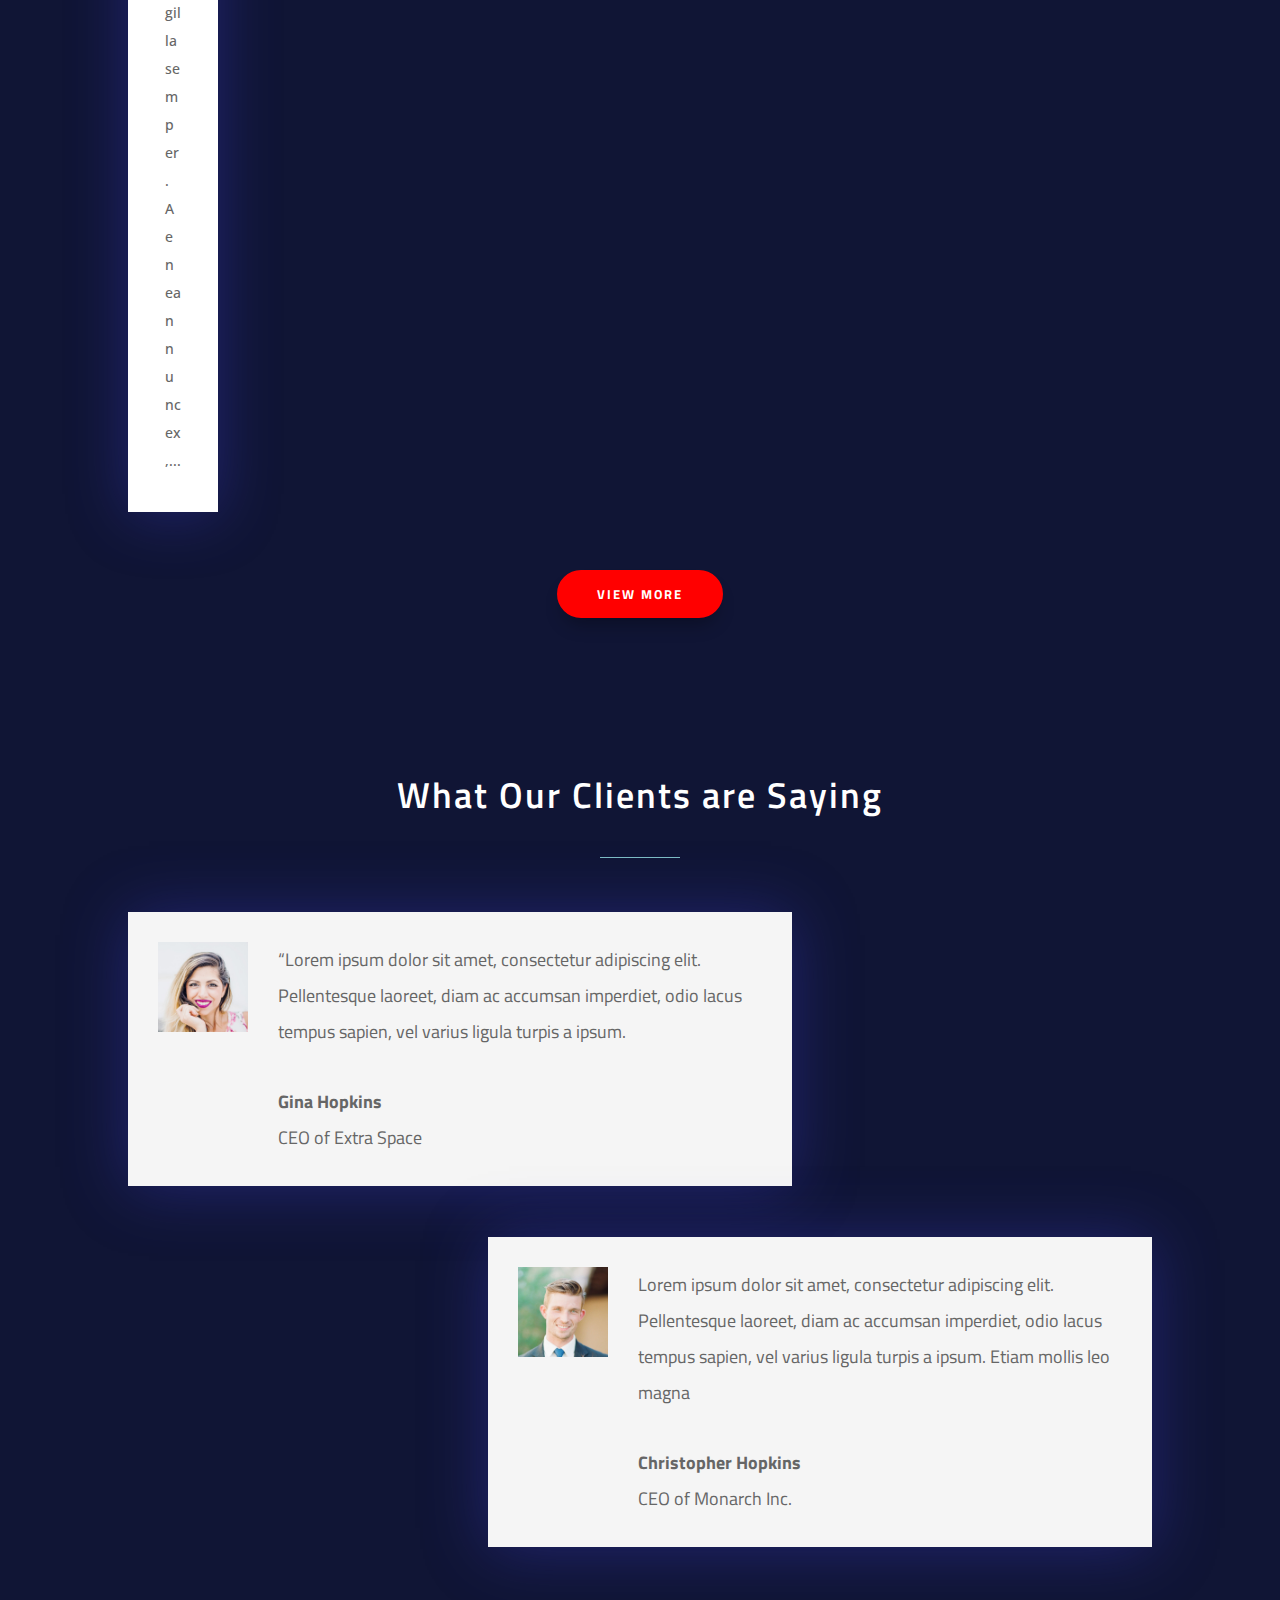
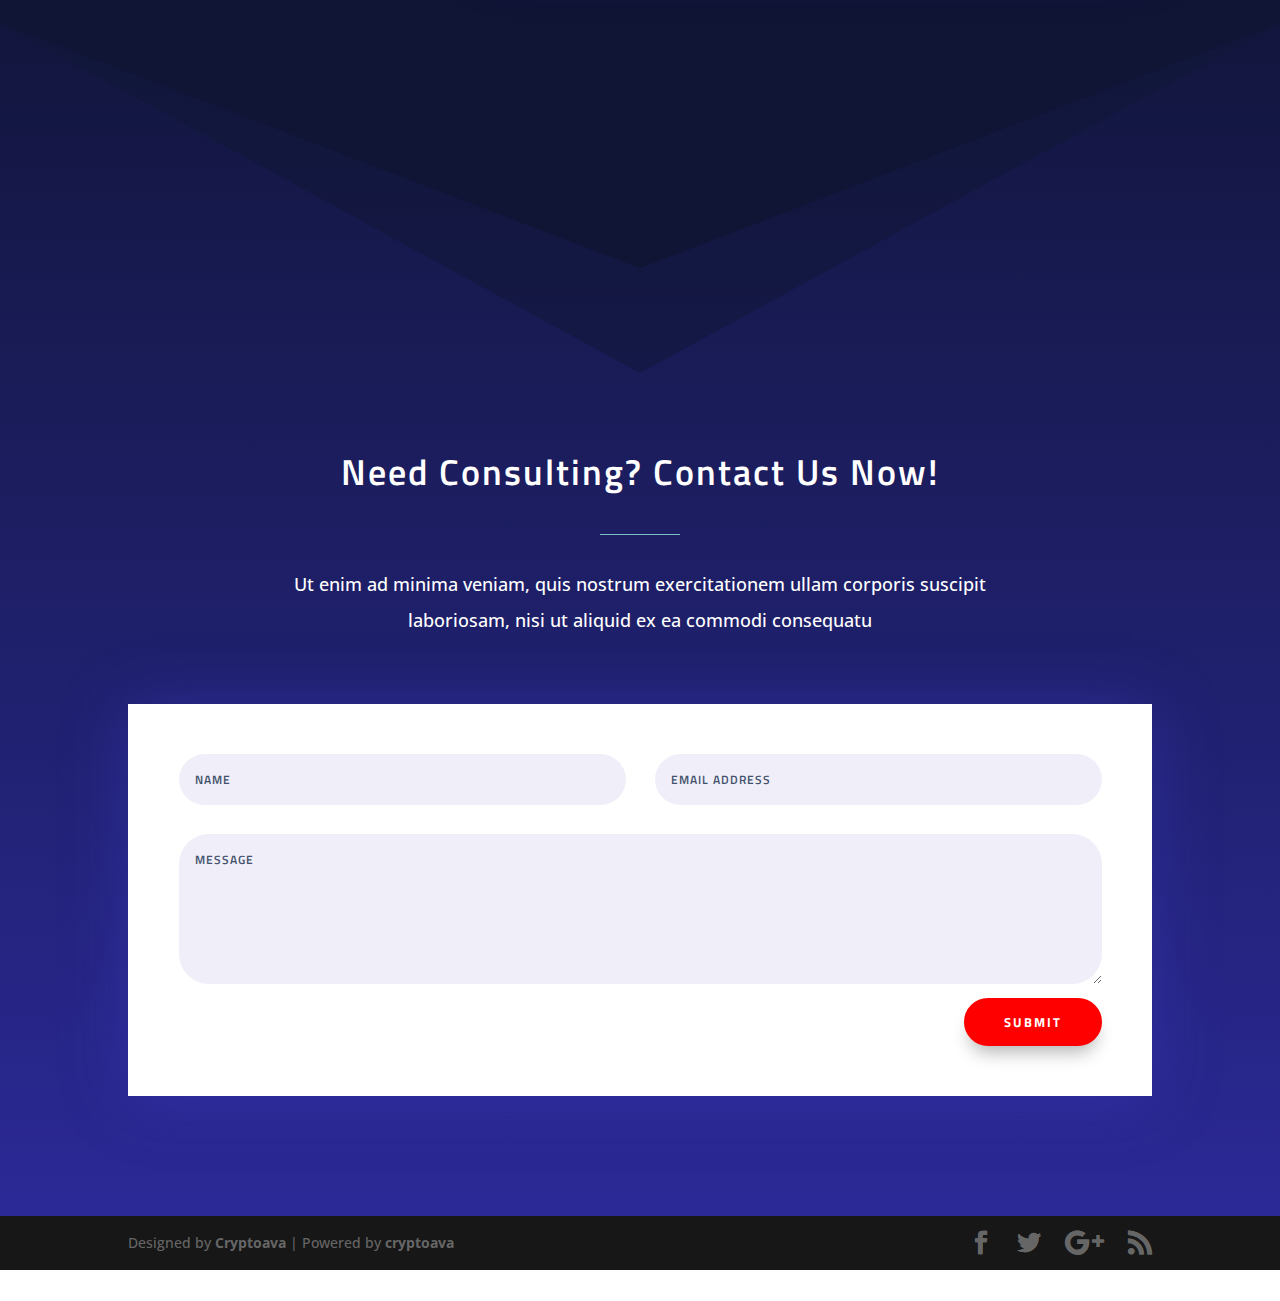
==== commit 2dcf15de: "Update LIVE_DEM.HTM" ====
--- a/LAYOUTS/SERVICES/CRYPTOCU/LIVE_DEM.HTM
+++ b/LAYOUTS/SERVICES/CRYPTOCU/LIVE_DEM.HTM
@@ -178,7 +178,7 @@
 <div id="et-boc" class="et-boc">
 <div class="et_builder_inner_content et_pb_gutters3">
 <div class="et_pb_section et_pb_section_0 et_pb_with_background et_pb_section_parallax et_pb_fullwidth_section et_section_regular">
-<div class="et_parallax_bg" style="background-image: url(&quot;../../WP_CONTE/UPLOADS/2018/06/CRYPTO_B.PNG&quot;); height: 6043.7px; transform: translate(0px, 4105.2px);"></div>
+<div class="et_parallax_bg" style="background-image: url(&quot;../../WP_CONTE/UPLOADS/2018/06/CRYPTO_B.PNG&quot;); height: 6043.7px; transform: translate(0px, 5025.9px);"></div>
 <section class="et_pb_module et_pb_fullwidth_header et_pb_fullwidth_header_0 et_hover_enabled et_pb_bg_layout_dark et_pb_text_align_center" style="padding-top: 8vw;">
 <div class="et_pb_fullwidth_header_container center">
 <div class="header-content-container center">
@@ -365,8 +365,7 @@
 <div class="et_pb_main_blurb_image"><span class="et_pb_image_wrap"><span class="et-pb-icon et-waypoint et_pb_animation_top et-animated"></span></span></div>
 <div class="et_pb_blurb_container">
 <h4 class="et_pb_module_header">Secured</h4>
-<div class="et_pb_blurb_description">
-Ut enim ad minima veniam, quis nostrum exercitationem ullam corporis suscipit laboriosam, nisi ut aliquid ex ea commodi consequatur? Quis autem vel eum iure reprehenderit qui in ea voluptate velit esse quam nihil.
+<div class="et_pb_blurb_description">Bitcoin makes it possible to transfer value anywhere easily, it allows you to be in control of your transactions moreso we offer a secure platformwhere transactions can be done within a safe sandboxed enviroment
 </div>
 </div>
 </div> 
@@ -377,8 +376,7 @@
 <div class="et_pb_main_blurb_image"><span class="et_pb_image_wrap"><span class="et-pb-icon et-waypoint et_pb_animation_top et-animated"></span></span></div>
 <div class="et_pb_blurb_container">
 <h4 class="et_pb_module_header">Guaranteed Security</h4>
-<div class="et_pb_blurb_description">
-At vero eos et accusamus et iusto odio dignissimos ducimus qui blanditiis praesentium voluptatum deleniti atque corrupti quos dolores et quas molestias excepturi sint occaecati cupiditate non providen
+<div class="et_pb_blurb_description">The Bitcoin network and currency has proven to be secure, functional, and efficient. The technology used to build Bitcoin is mathematically secured by the laws of the universe, and is constantly...
 </div>
 </div>
 </div> 
@@ -391,8 +389,8 @@
 <div class="et_pb_main_blurb_image"><span class="et_pb_image_wrap"><span class="et-pb-icon et-waypoint et_pb_animation_top et-animated"></span></span></div>
 <div class="et_pb_blurb_container">
 <h4 class="et_pb_module_header">Crypto Wallet</h4>
-<div class="et_pb_blurb_description">
-Similique sunt in culpa qui officia deserunt mollitia animi, id est laborum et dolorum fuga. Et harum quidem rerum facilis est et expedita distinctio am libero tempore, cum soluta nobis est eligendi optio cumque nihil
+<div class="et_pb_blurb_description">If you want to use Bitcoin or any other cryptocurrency, you will need to have a digital wallet.
+CT acts as a digital wallet for your cryptocurrency assets and accumulated earnings
 </div>
 </div>
 </div> 
@@ -408,11 +406,11 @@
 <div class="et_pb_column et_pb_column_4_4 et_pb_column_15    et_pb_css_mix_blend_mode_passthrough et-last-child">
 <div class="et_pb_module et_pb_text et_pb_text_6 et_pb_bg_layout_dark  et_pb_text_align_left">
 <div class="et_pb_text_inner">
-<p>Lorem ipsum dolor sit amet
+<p>NEVER HEARD OF THE BLOCKCHAIN TECHNOLOGY
 </p></div>
 </div> <div class="et_pb_module et_pb_divider et_pb_divider_3 et_pb_divider_position_ et_pb_space"><div class="et_pb_divider_internal"></div></div><div class="et_pb_module et_pb_text et_pb_text_7 et_pb_bg_layout_dark  et_pb_text_align_left">
 <div class="et_pb_text_inner">
-<h2>Are You Looking Dive Into Crypto?</h2>
+<h2>Are You Looking To Dive Into Crypto?</h2>
 </div>
 </div> <div class="et_pb_button_module_wrapper et_pb_button_4_wrapper et_pb_button_alignment_ et_pb_module ">
 <a class="et_pb_button et_pb_button_4 et_hover_enabled et_pb_bg_layout_dark" href="#" style="
@@ -433,7 +431,7 @@
 </div>
 </div> <div class="et_pb_module et_pb_divider et_pb_divider_4 et_pb_divider_position_ et_pb_space"><div class="et_pb_divider_internal"></div></div><div class="et_pb_module et_pb_text et_pb_text_9 et_pb_bg_layout_dark  et_pb_text_align_left">
 <div class="et_pb_text_inner">
-<p>At vero eos et accusamus et iusto odio dignissimos ducimus qui blanditiis praesentium voluptatum deleniti atque corrupti quos dolores et quas molestias excepturi sint occaecati cupiditate non provident, similique sunt in culpa qui officia deserunt mollitia animi, id est laborum et dolorum fuga. Et harum quidem rerum facilis est et expedita distinctio.</p>
+<p>Cryptoava Trades is the perfect place to learn about crypto currencies and start to understand some of the fundamental concepts behind the blockchain. We bring you all the latest streaming pricing data in the world of cryptocurrencies. Whether you are just interested in the bitcoin price or you want to see the latest information on market prices and values, we got you covered</p>
 </div>
 </div> 
 </div> <div class="et_pb_column et_pb_column_1_2 et_pb_column_17    et_pb_css_mix_blend_mode_passthrough">
@@ -443,7 +441,7 @@
 </div> 
 </div> 
 </div> <div class="et_pb_section et_pb_section_7 et_pb_with_background et_pb_section_parallax et_section_regular">
-<div class="et_parallax_bg" style="background-image: url(&quot;../../WP_CONTE/UPLOADS/2018/06/CRYPTO_B.PNG&quot;); height: 6149.7px; transform: translate(0px, 2550.28px);"></div>
+<div class="et_parallax_bg" style="background-image: url(&quot;../../WP_CONTE/UPLOADS/2018/06/CRYPTO_B.PNG&quot;); height: 6149.7px; transform: translate(0px, 3464.68px);"></div>
 <div class="et_pb_row et_pb_row_10">
 <div class="et_pb_column et_pb_column_4_4 et_pb_column_18    et_pb_css_mix_blend_mode_passthrough et-last-child">
 <div class="et_pb_module et_pb_text et_pb_text_10 et_pb_bg_layout_dark  et_pb_text_align_center">
@@ -479,7 +477,7 @@
 </div>
 </div> <div class="et_pb_module et_pb_divider et_pb_divider_6 et_pb_divider_position_ et_pb_space"><div class="et_pb_divider_internal"></div></div><div class="et_pb_module et_pb_text et_pb_text_13 et_pb_bg_layout_dark  et_pb_text_align_center">
 <div class="et_pb_text_inner">
-<p>Sed ut perspiciatis unde omnis iste natus error sit voluptatem accusantium doloremque laudantium, totam rem aperiam, eaque ipsa quae ab illo inventore veritatis.</p>
+<p>Meet the team of Experts behind this powerful platform, Our standard and values outlive the services we provide hereby giving you an amazing experience partnering with us. </p>
 </div>
 </div> 
 </div> 
@@ -687,7 +685,7 @@
 </div> 
 </div> <div class="et_pb_section et_pb_section_12 et_pb_with_background et_pb_section_parallax et_section_regular section_has_divider et_pb_top_divider">
 <div class="et_pb_top_inside_divider"></div>
-<div class="et_parallax_bg" style="background-image: url(&quot;../../WP_CONTE/UPLOADS/2018/06/CRYPTO_B.PNG&quot;); height: 6454.7px; transform: translate(0px, 1271.68px);"></div>
+<div class="et_parallax_bg" style="background-image: url(&quot;../../WP_CONTE/UPLOADS/2018/06/CRYPTO_B.PNG&quot;); height: 6454.7px; transform: translate(0px, 2186.08px);"></div>
 <div class="et_pb_row et_pb_row_21">
 <div class="et_pb_column et_pb_column_4_4 et_pb_column_40    et_pb_css_mix_blend_mode_passthrough et-last-child">
 <div class="et_pb_module et_pb_text et_pb_text_17 et_pb_bg_layout_dark  et_pb_text_align_center">
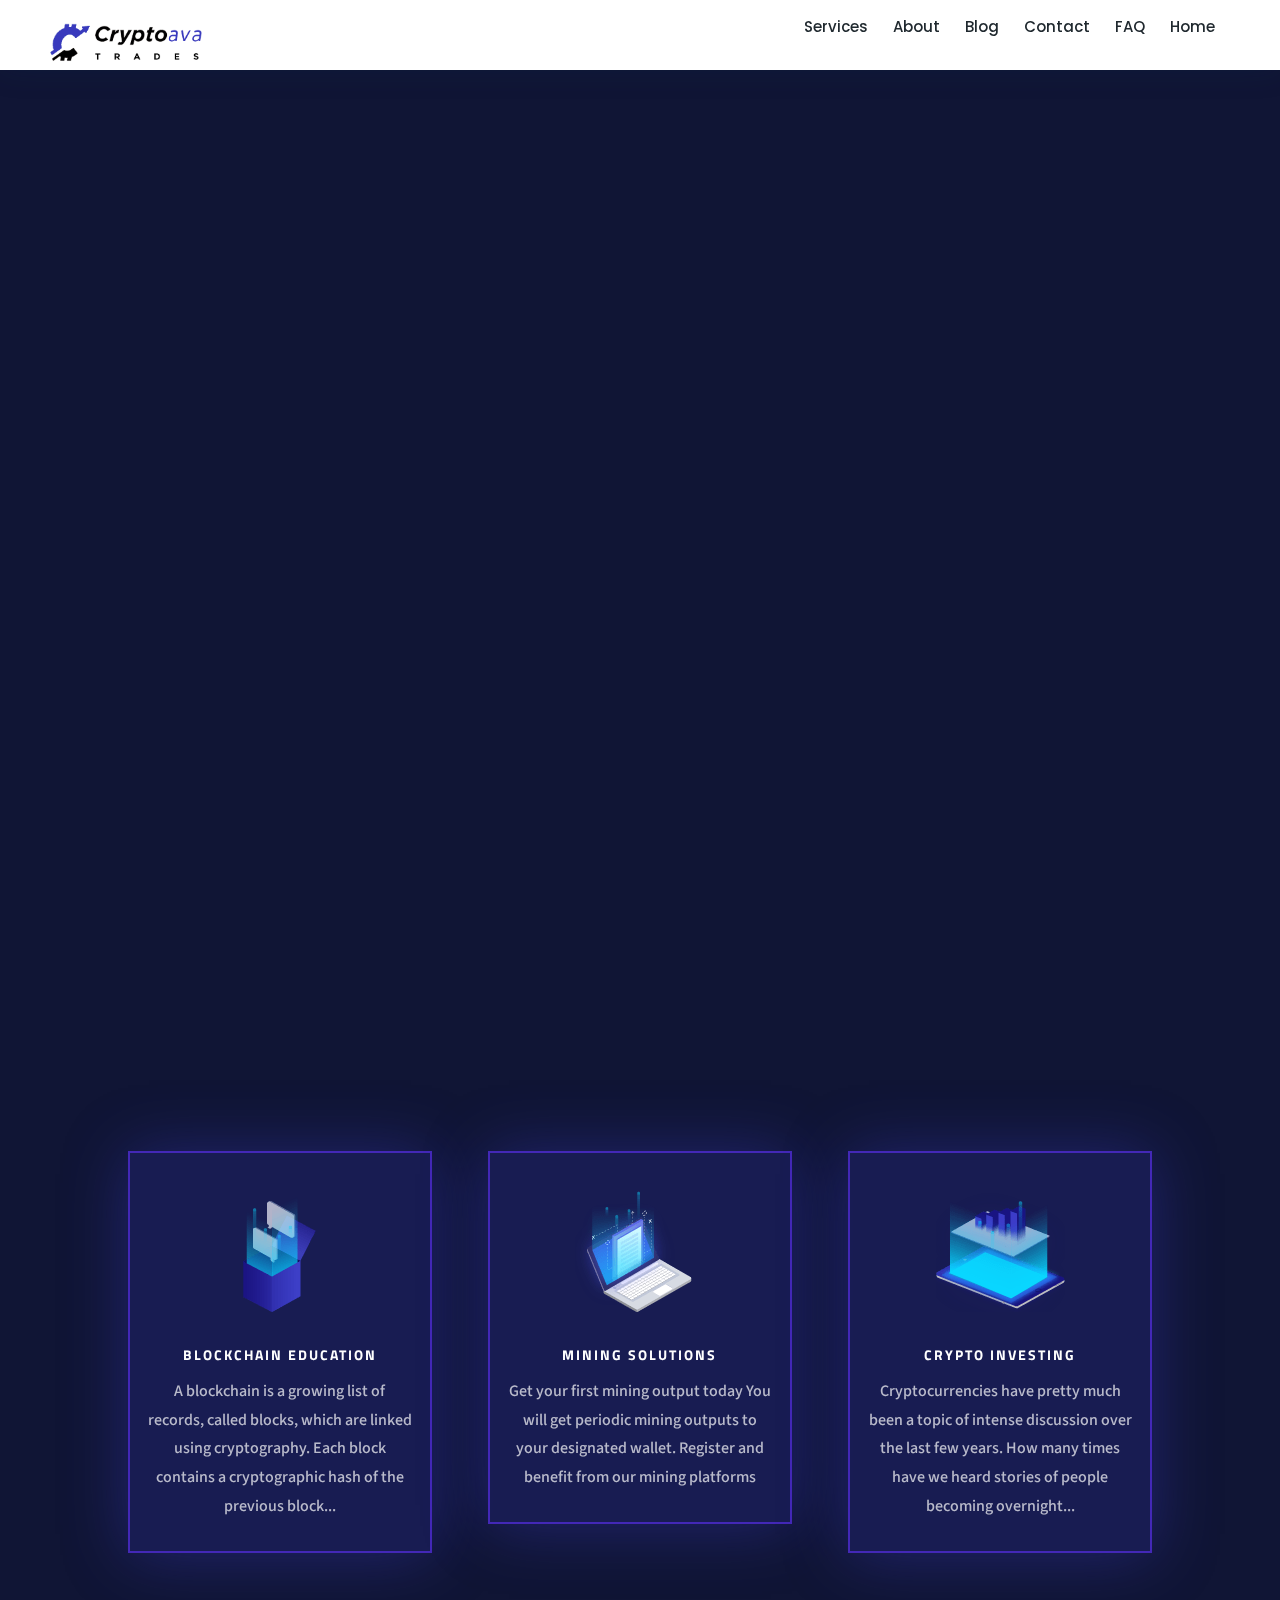
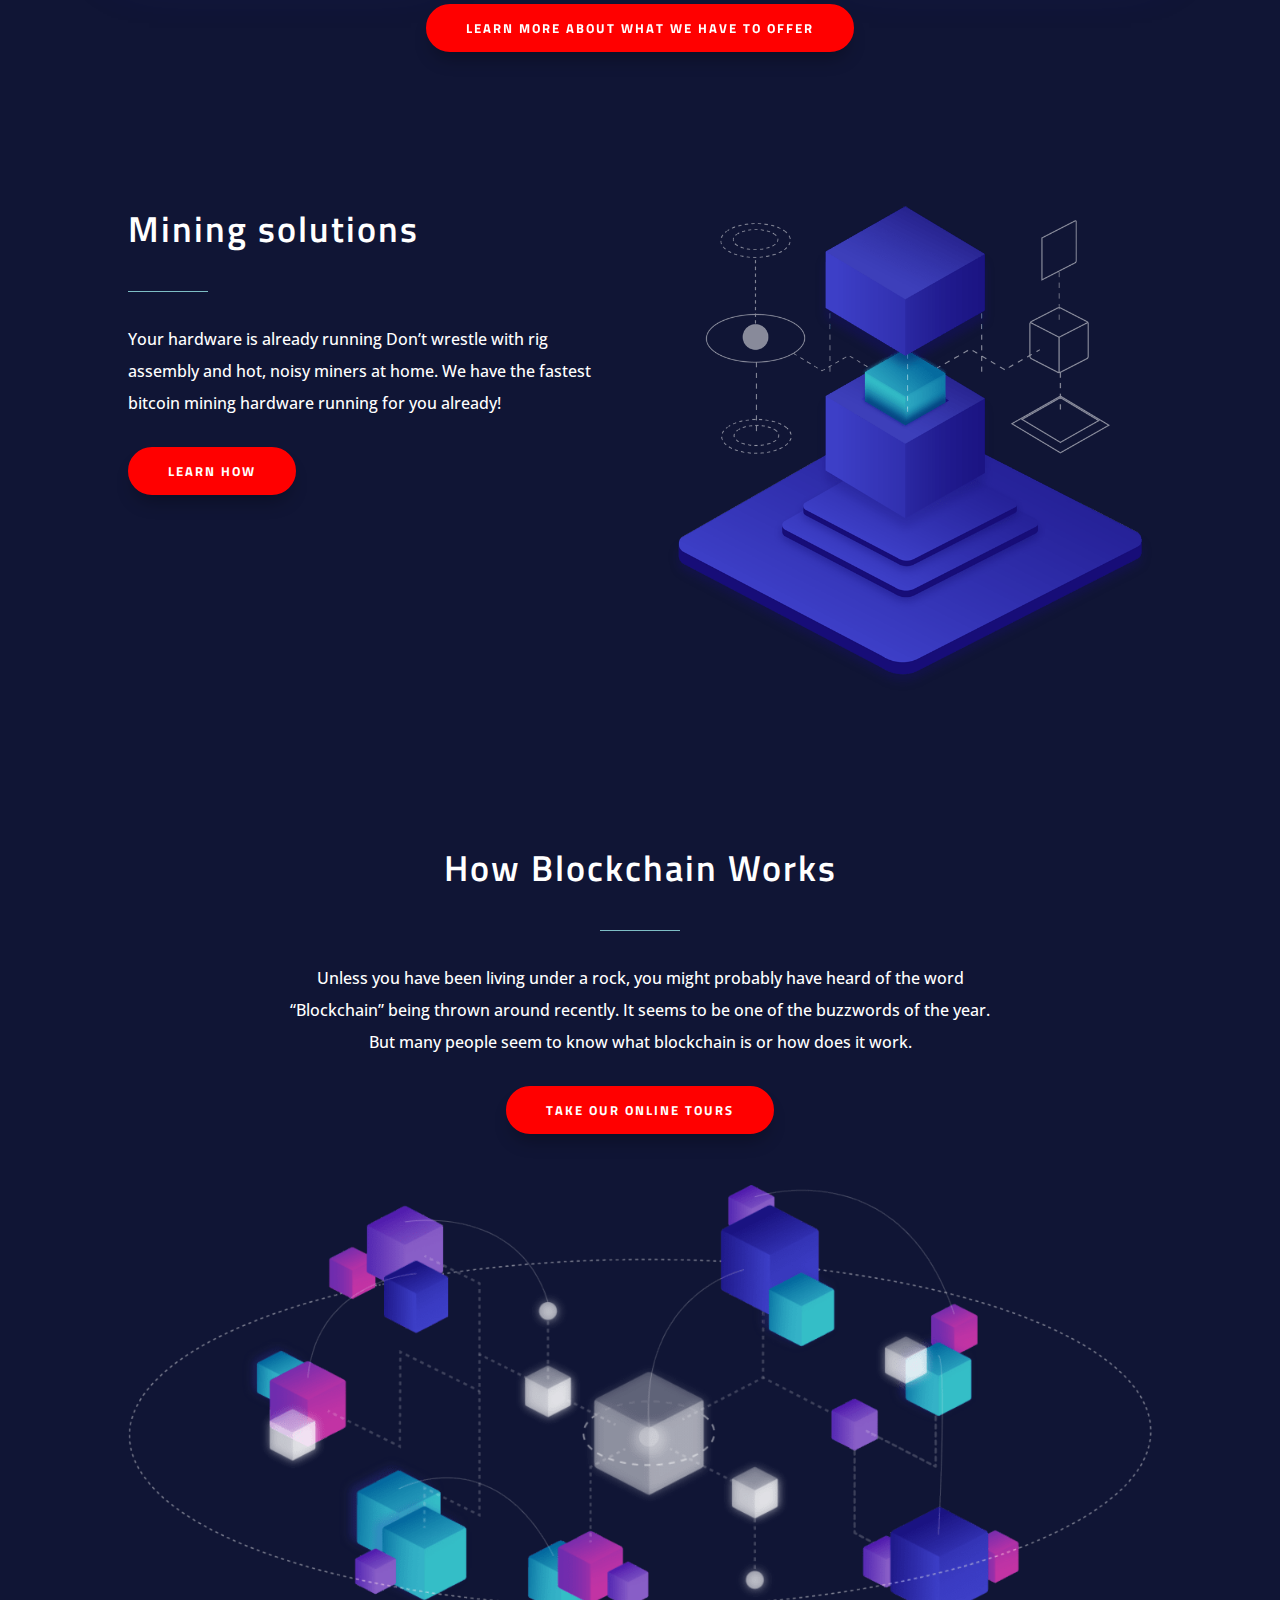
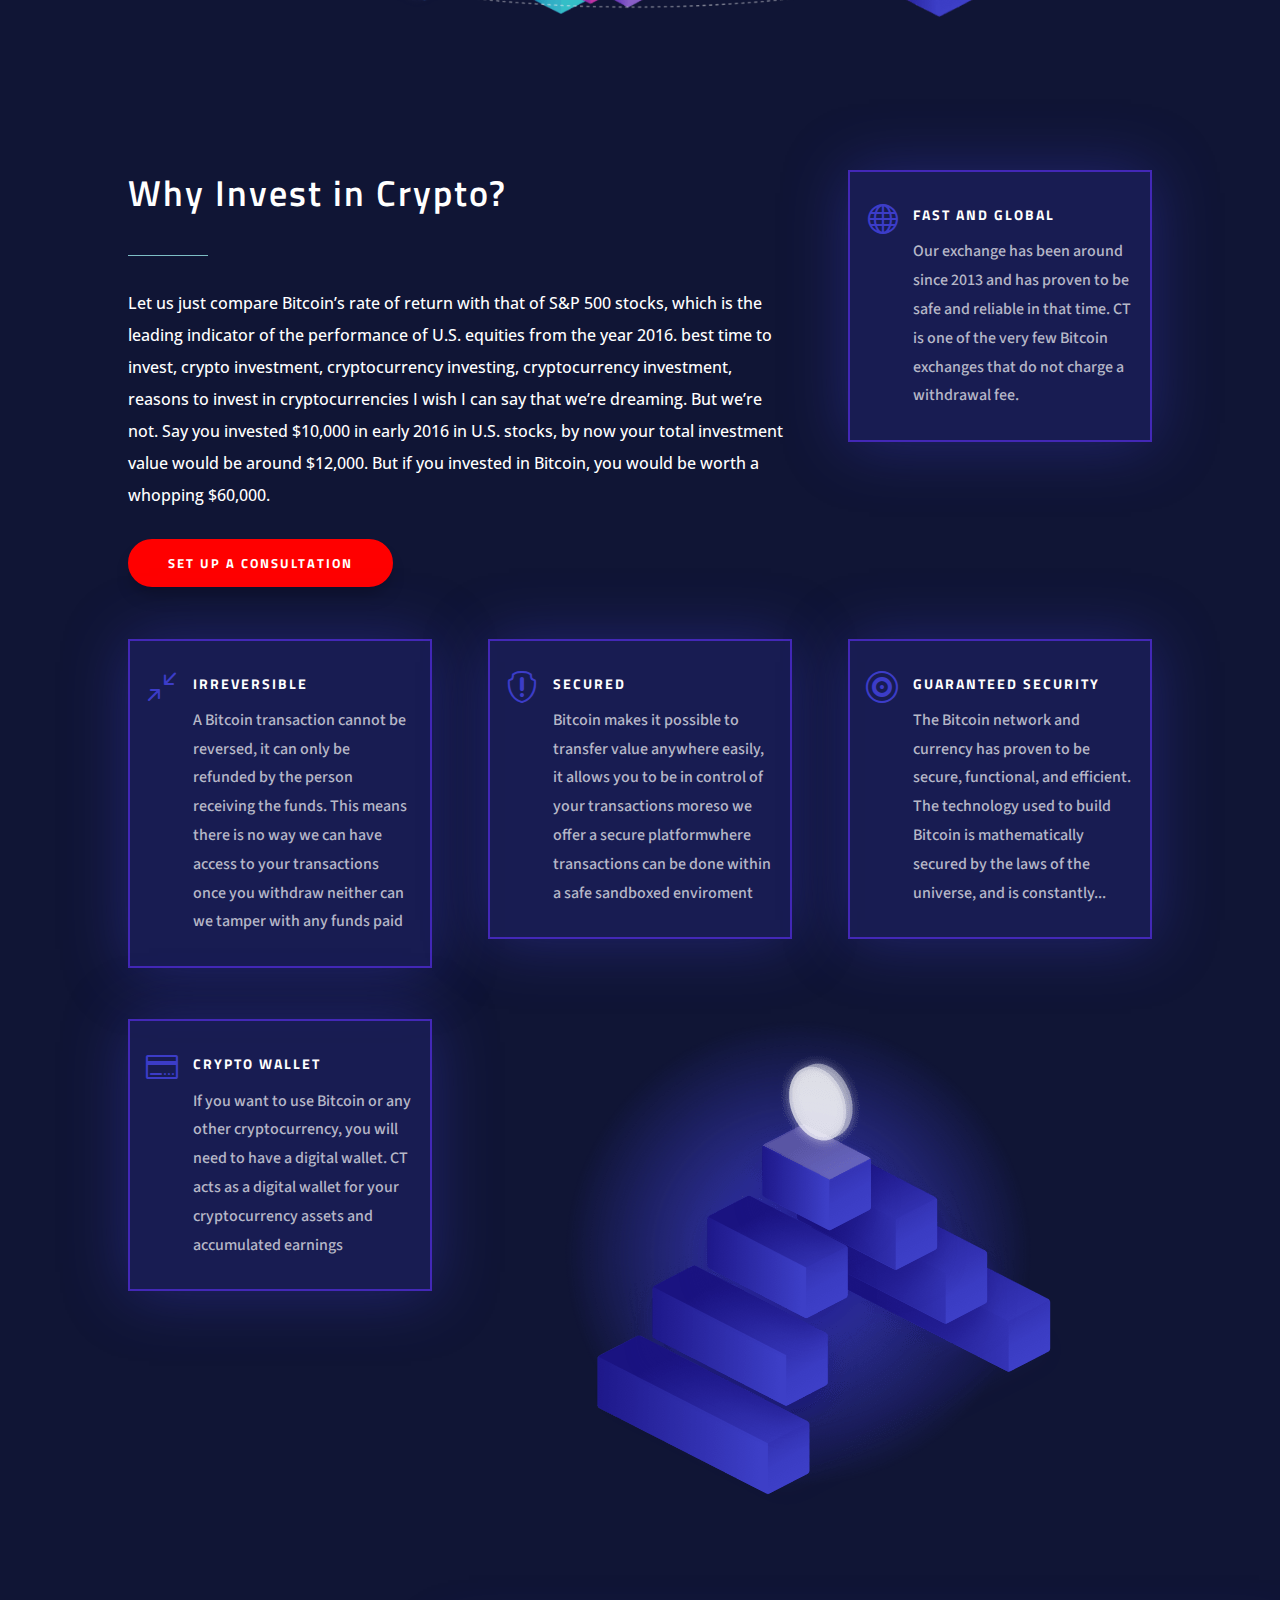
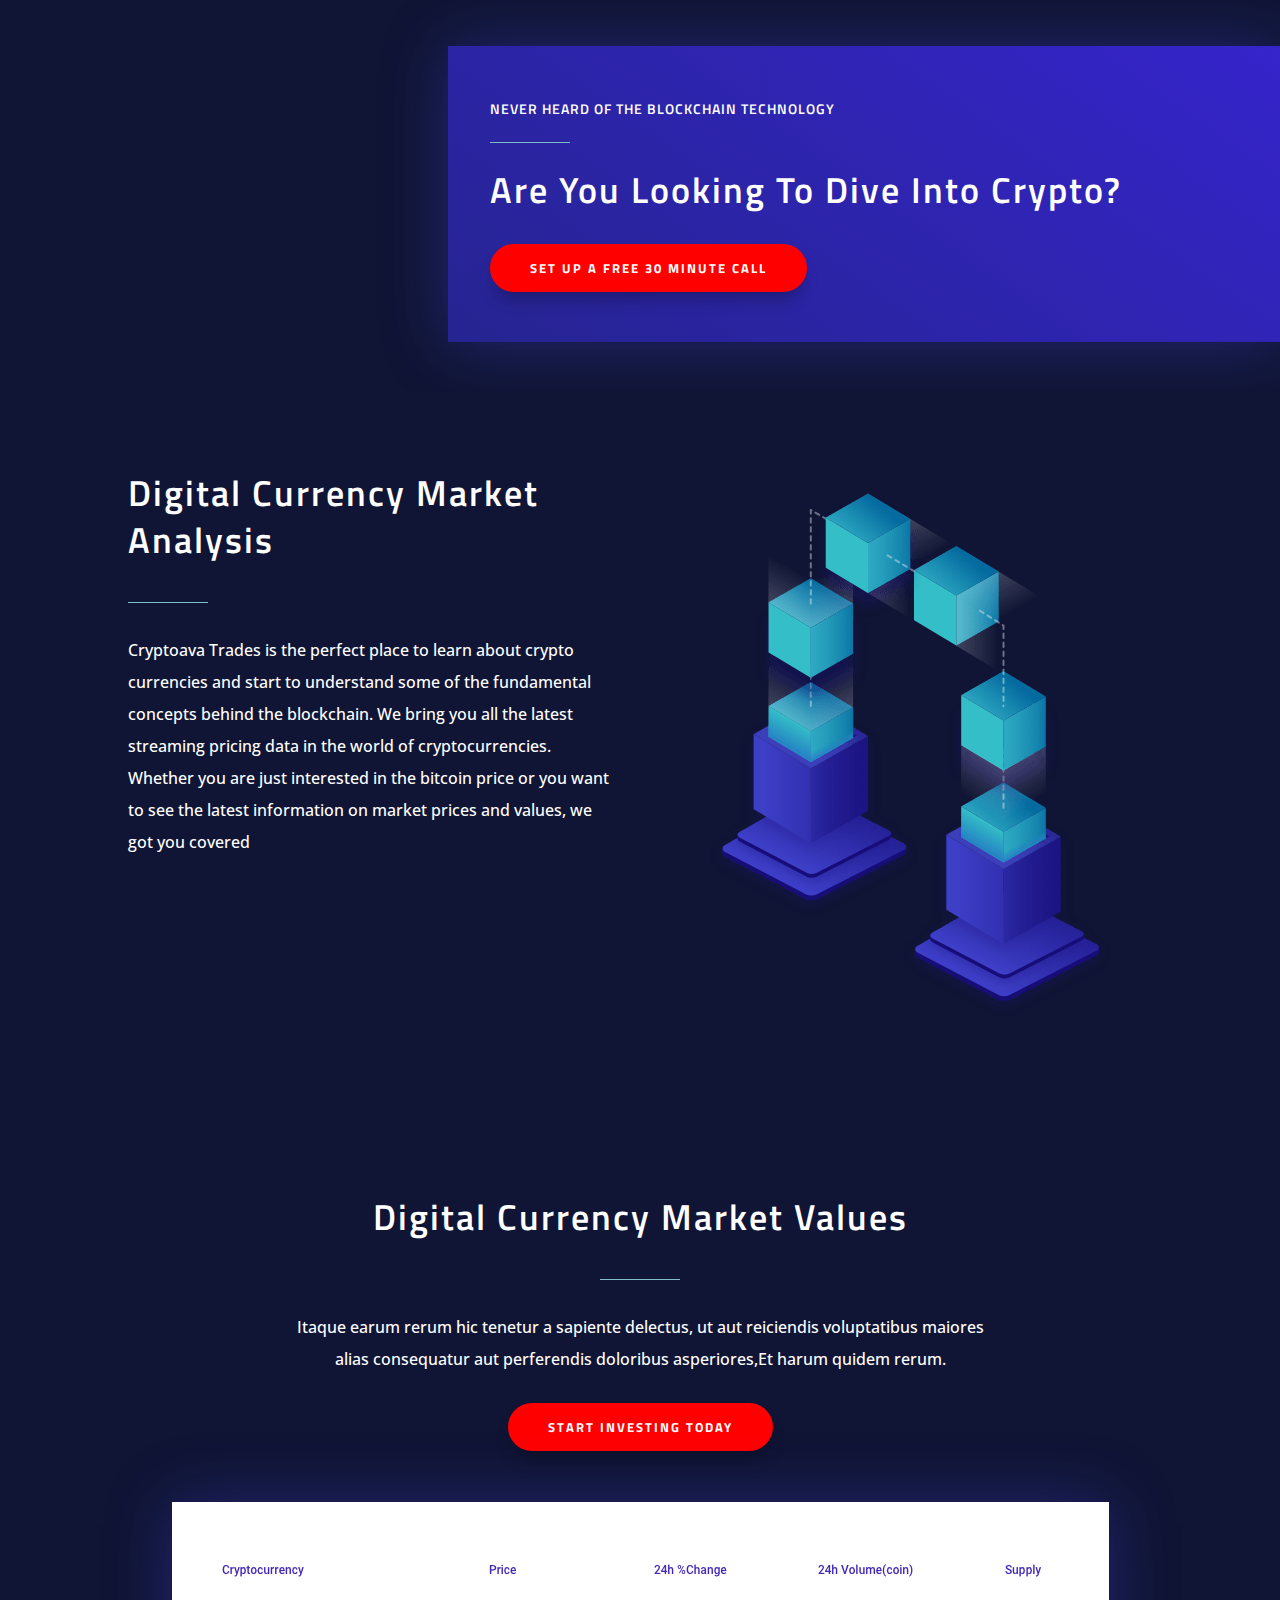
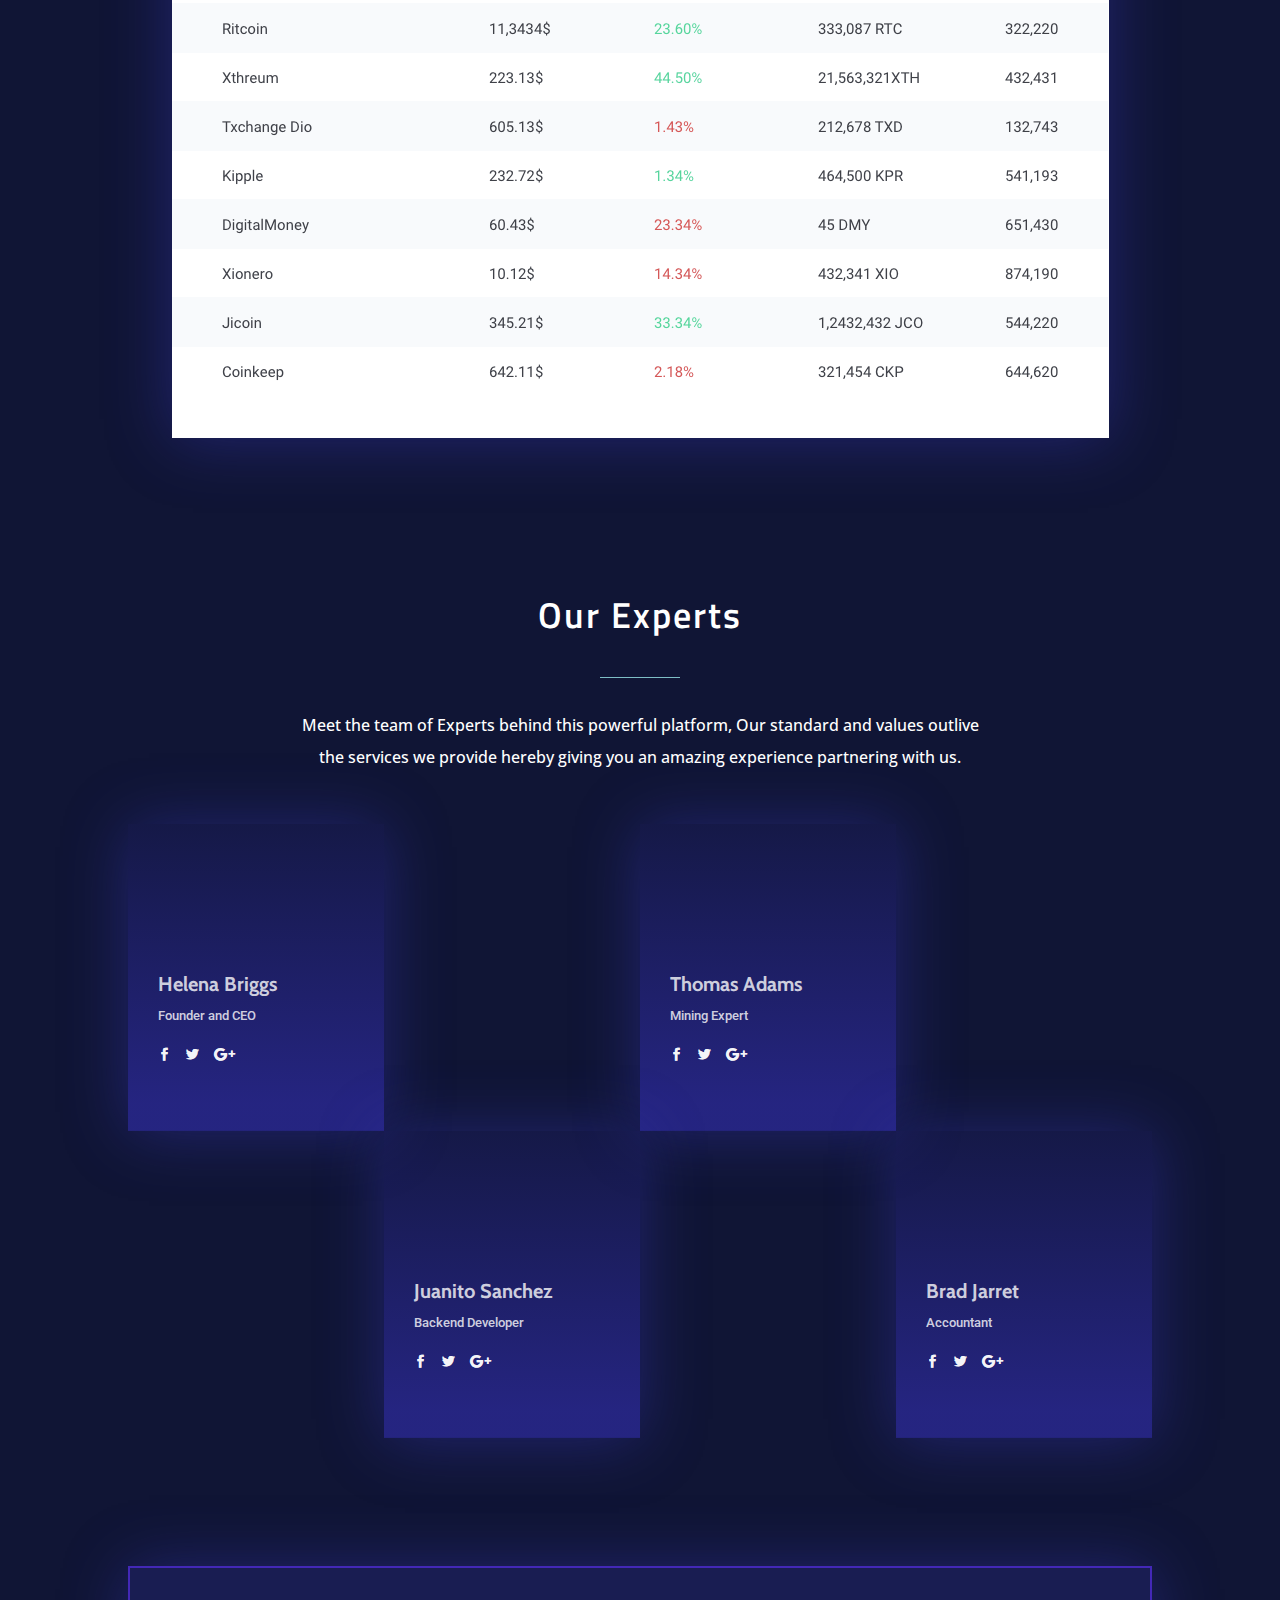
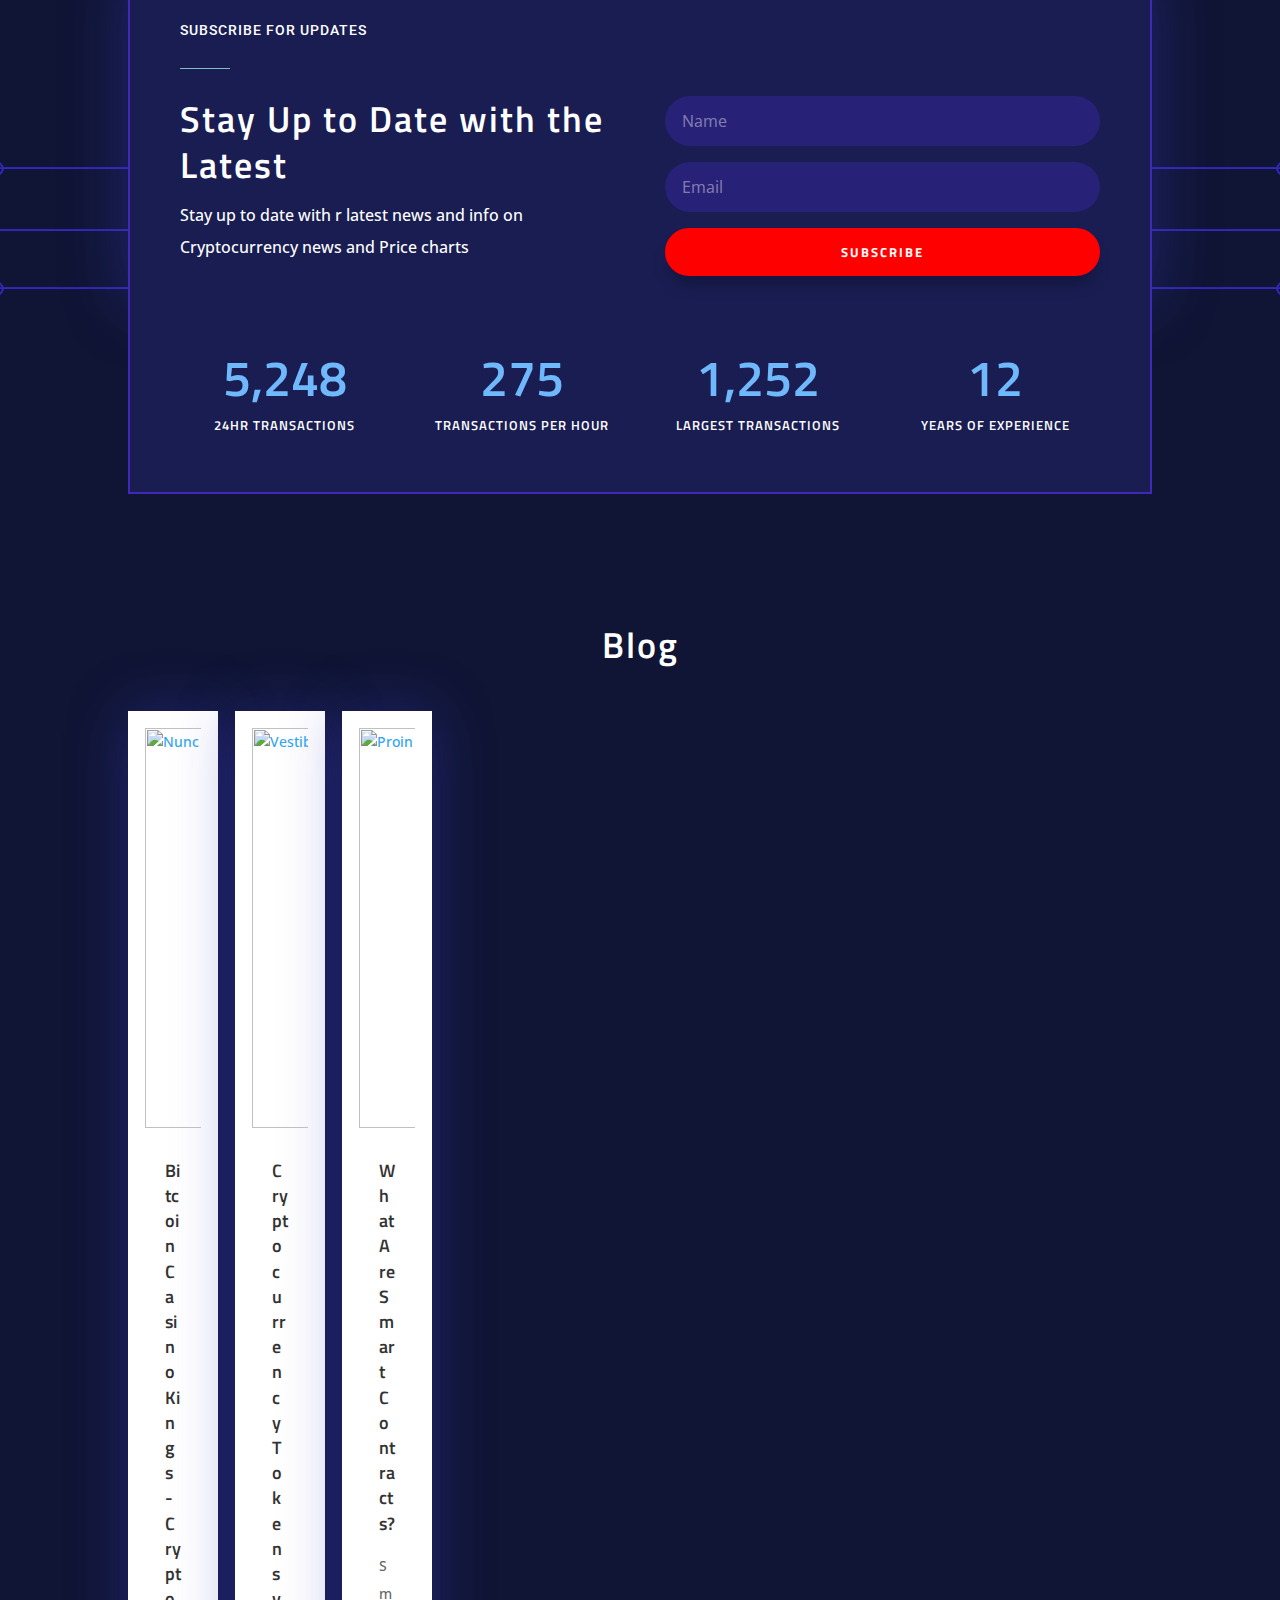
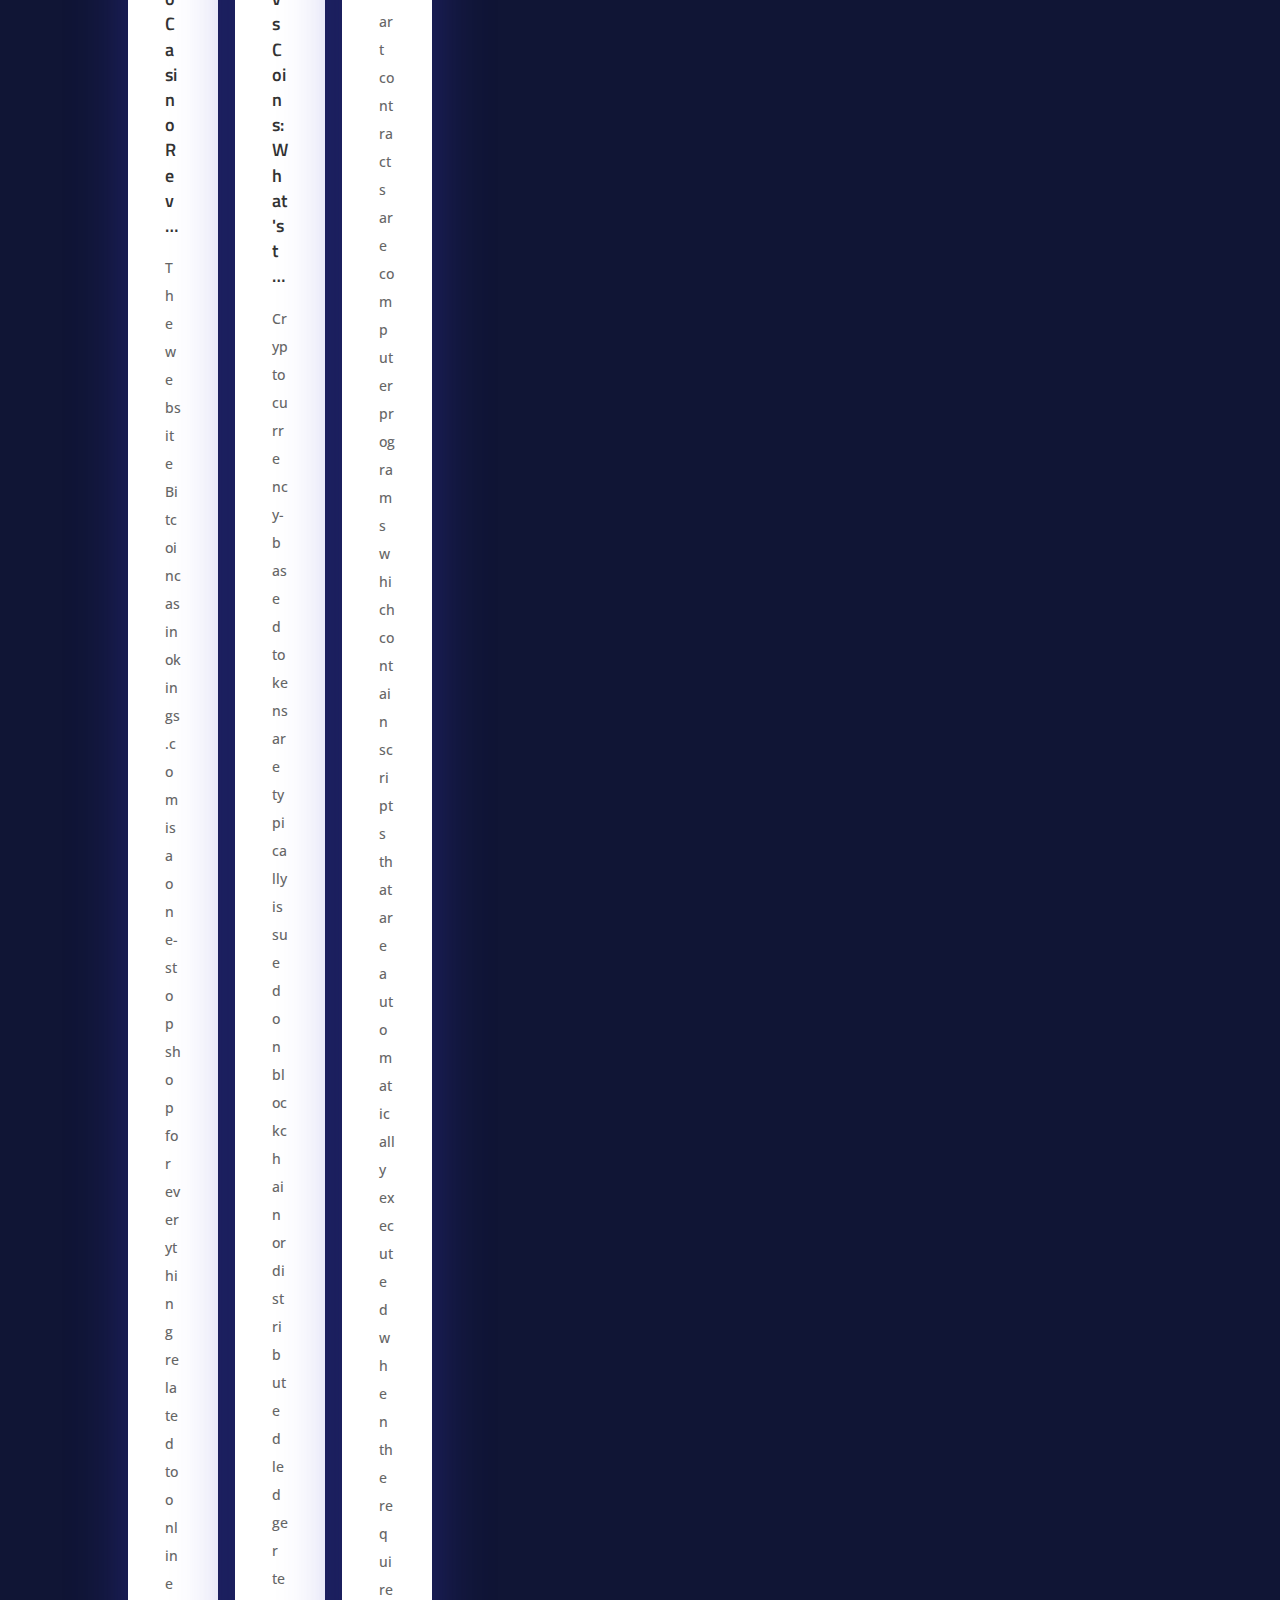
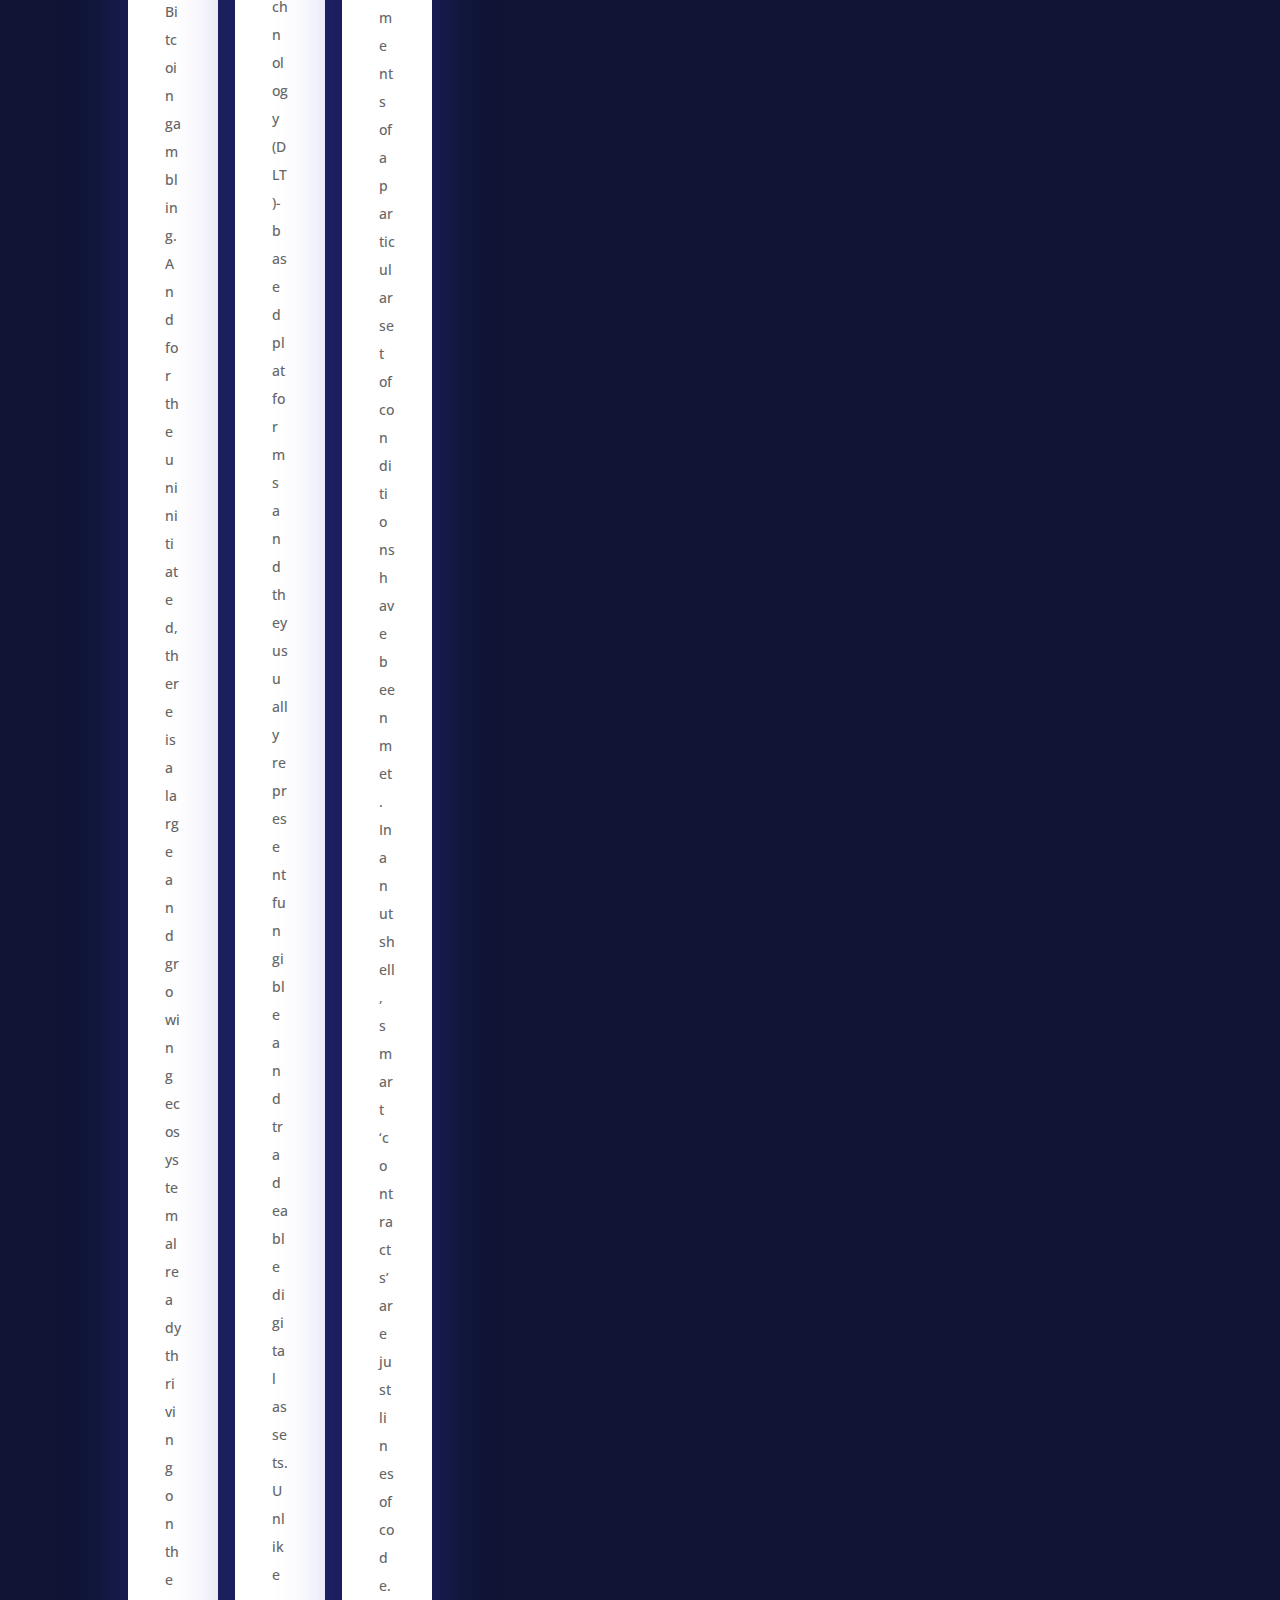
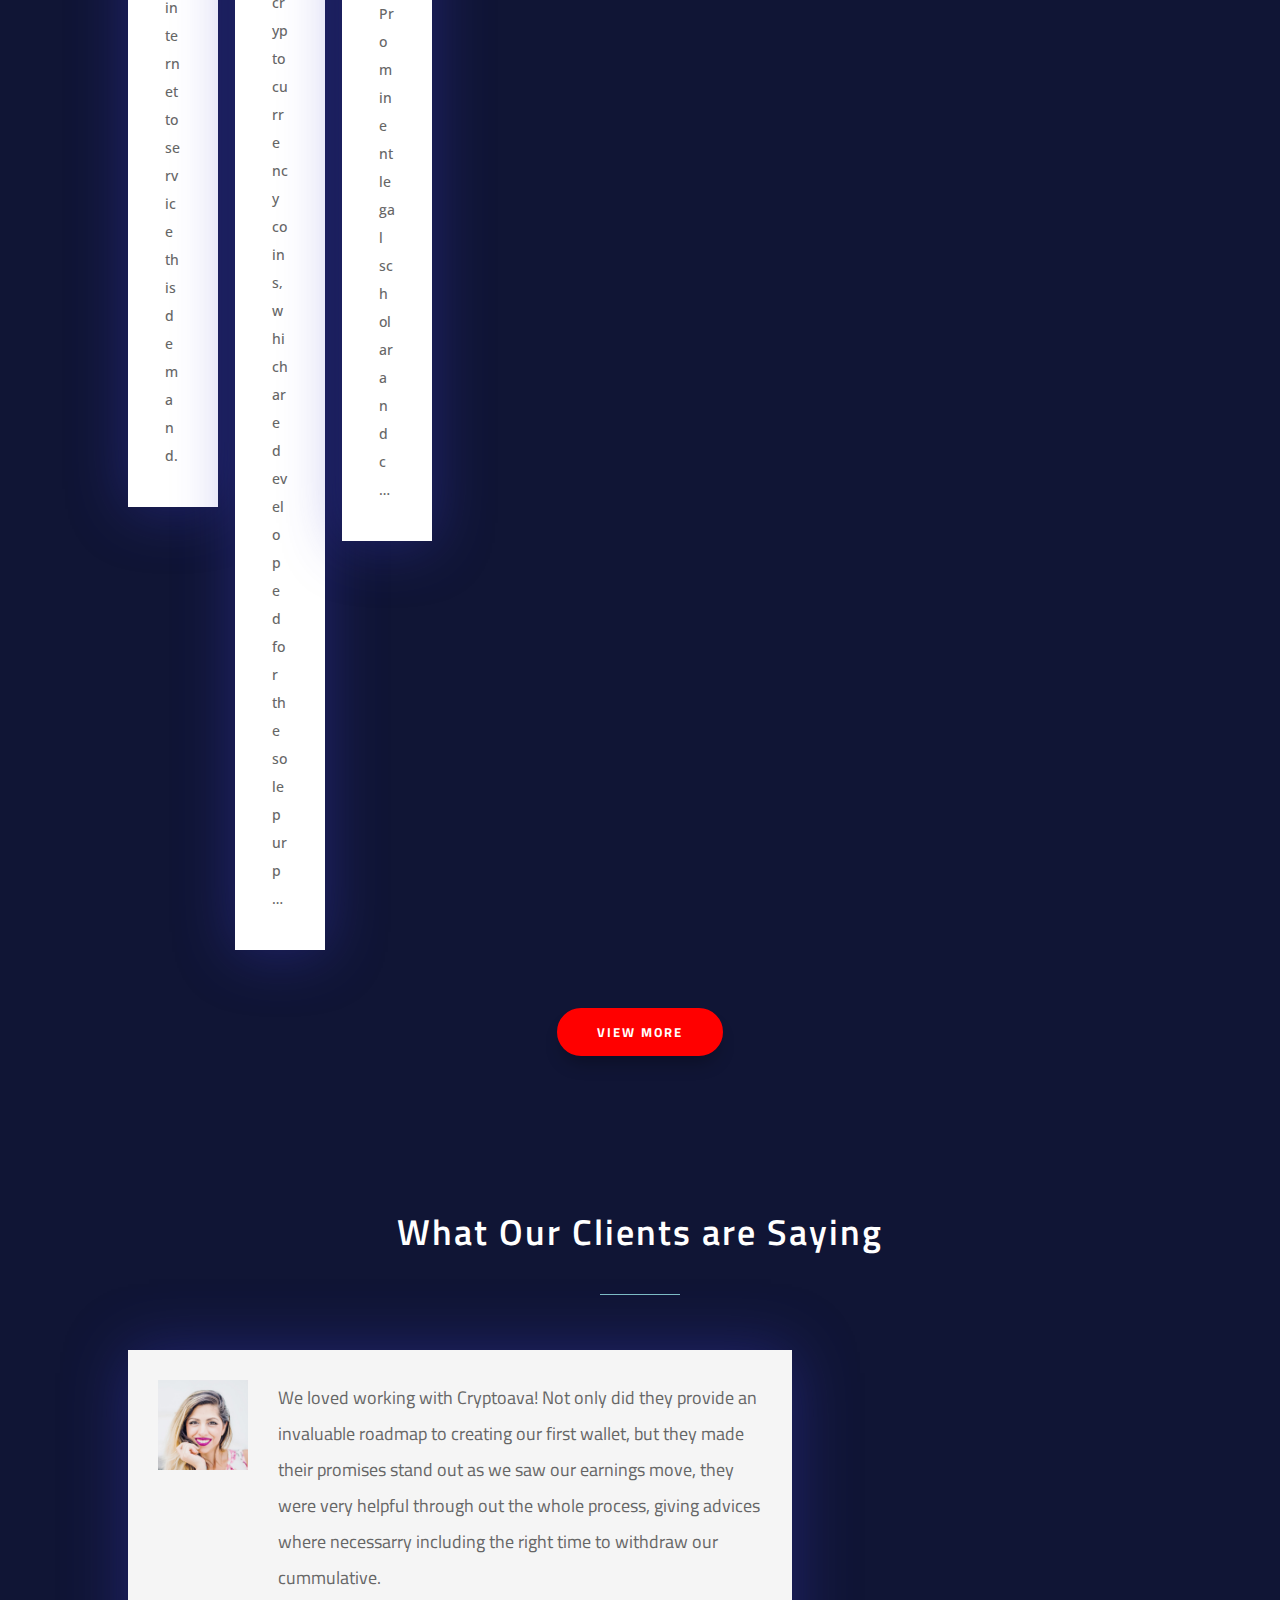
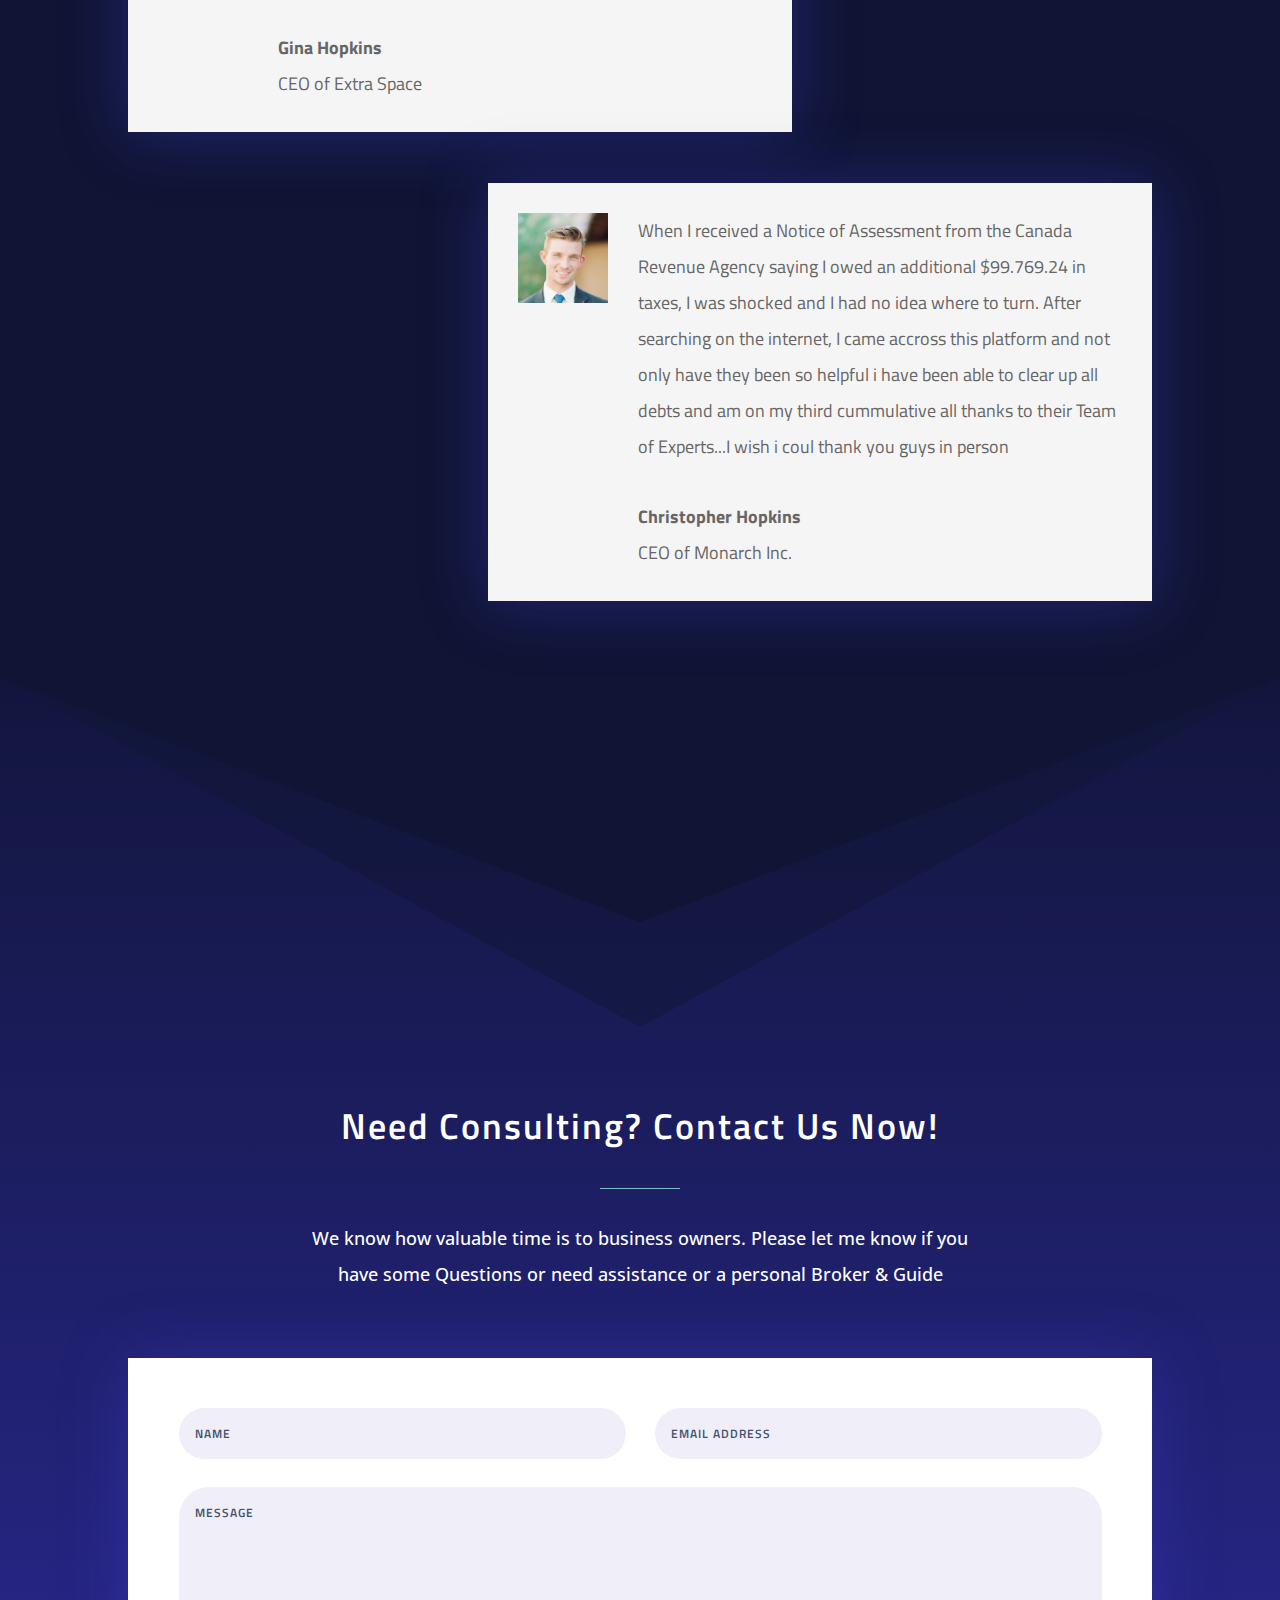
==== commit cd7fb925: "Update LIVE_DEM.HTM" ====
--- a/LAYOUTS/SERVICES/CRYPTOCU/LIVE_DEM.HTM
+++ b/LAYOUTS/SERVICES/CRYPTOCU/LIVE_DEM.HTM
@@ -178,7 +178,7 @@
 <div id="et-boc" class="et-boc">
 <div class="et_builder_inner_content et_pb_gutters3">
 <div class="et_pb_section et_pb_section_0 et_pb_with_background et_pb_section_parallax et_pb_fullwidth_section et_section_regular">
-<div class="et_parallax_bg" style="background-image: url(&quot;../../WP_CONTE/UPLOADS/2018/06/CRYPTO_B.PNG&quot;); height: 6043.7px; transform: translate(0px, 5025.9px);"></div>
+<div class="et_parallax_bg" style="background-image: url(&quot;../../WP_CONTE/UPLOADS/2018/06/CRYPTO_B.PNG&quot;); height: 6043.7px; transform: translate(0px, 6453.6px);"></div>
 <section class="et_pb_module et_pb_fullwidth_header et_pb_fullwidth_header_0 et_hover_enabled et_pb_bg_layout_dark et_pb_text_align_center" style="padding-top: 8vw;">
 <div class="et_pb_fullwidth_header_container center">
 <div class="header-content-container center">
@@ -441,7 +441,7 @@
 </div> 
 </div> 
 </div> <div class="et_pb_section et_pb_section_7 et_pb_with_background et_pb_section_parallax et_section_regular">
-<div class="et_parallax_bg" style="background-image: url(&quot;../../WP_CONTE/UPLOADS/2018/06/CRYPTO_B.PNG&quot;); height: 6149.7px; transform: translate(0px, 3464.68px);"></div>
+<div class="et_parallax_bg" style="background-image: url(&quot;../../WP_CONTE/UPLOADS/2018/06/CRYPTO_B.PNG&quot;); height: 6149.7px; transform: translate(0px, 4892.38px);"></div>
 <div class="et_pb_row et_pb_row_10">
 <div class="et_pb_column et_pb_column_4_4 et_pb_column_18    et_pb_css_mix_blend_mode_passthrough et-last-child">
 <div class="et_pb_module et_pb_text et_pb_text_10 et_pb_bg_layout_dark  et_pb_text_align_center">
@@ -532,7 +532,7 @@
 </div> <div class="et_pb_module et_pb_divider et_pb_divider_7 et_pb_divider_position_ et_pb_space"><div class="et_pb_divider_internal"></div></div><div class="et_pb_module et_pb_signup_0 et_pb_newsletter_layout_left_right et_pb_newsletter et_pb_subscribe clearfix et_pb_bg_layout_dark  et_pb_text_align_left et_pb_no_bg">
 <div class="et_pb_newsletter_description">
 <h2 class="et_pb_module_header">Stay Up to Date with the Latest</h2>
-<p>Sed ut perspiciatis unde omnis iste natus error sit voluptatem accusantium doloremque laudantium, totam rem aperiam</p>
+<p>Stay up to date with r latest news and info on Cryptocurrency news and Price charts</p>
 </div>
 <div class="et_pb_newsletter_form">
 <form method="post">
@@ -611,24 +611,24 @@
 <div class="et_pb_ajax_pagination_container">
 <div class="et_pb_salvattore_content" data-columns="3"><div class=""><div class="column size-1of1"><div class="column size-1of3"><article id="post-4800" class="et_pb_post clearfix post-4800 post type-post status-publish format-standard has-post-thumbnail hentry category-category">
 <div class="et_pb_image_container"> <a href="https://michael00783.github.io/layouts/category/elegant-icon-font" class="entry-featured-image-url">
-<img src="../../WP_CONTE/UPLOADS/2017/12/BAKERY_1.JPG" alt="Nunc Volutpat Venenatis" width="400" height="250"> </a>
-</div> 
-<h2 class="entry-title"><a href="https://michael00783.github.io/layouts/category/elegant-icon-font">Nunc Volutpat Venenatis</a></h2>
-<p class="post-meta"> <span class="published">May 9, 2014</span> </p><div class="post-content"><p>Nulla a odio sed magna congue condimentum. Pellentesque convallis enim nec libero vulputate, et rhoncus urna placerat. Phasellus mattis, diam vel vehicula facilisis, erat leo dapibus augue, at mollis tellus ex non nisi. Ut faucibus fringilla semper. Aenean nunc ex,...</p>
+<img src="https://www.cryptocompare.com/media/35650422/btceth.png?width=350" alt="Nunc Volutpat Venenatis" width="400" height="250"> </a>
+</div> 
+<h2 class="entry-title"><a href="https://michael00783.github.io/layouts/category/elegant-icon-font">Bitcoin Casino Kings - Crypto Casino Rev…</a></h2>
+<p class="post-meta">  </p><div class="post-content"><p>The website Bitcoincasinokings.com is a one-stop shop for everything related to online Bitcoin gambling. And for the uninitiated, there is a large and growing ecosystem already thriving on the internet to service this demand.</p>
 </div>
 </article></div><div class="column size-1of3"><article id="post-4730" class="et_pb_post clearfix post-4730 post type-post status-publish format-standard has-post-thumbnail hentry category-category">
 <div class="et_pb_image_container"> <a href="https://michael00783.github.io/layouts/category/a-stroll-through-nature" class="entry-featured-image-url">
-<img src="../../WP_CONTE/UPLOADS/2018/01/GENERATO.JPG" alt="Vestibulum Nisl Felis" width="400" height="250"> </a>
-</div> 
-<h2 class="entry-title"><a href="https://michael00783.github.io/layouts/category/a-stroll-through-nature">Vestibulum Nisl Felis</a></h2>
-<p class="post-meta"> <span class="published">May 9, 2014</span> </p><div class="post-content"><p>Lorem ipsum dolor sit amet, consectetur adipiscing elit. Nunc aliquam justo et nibh venenatis aliquet. Morbi mollis mollis pellentesque. Aenean vitae erat velit.</p>
+<img src="https://www.cryptocompare.com/media/35650431/coins.png?width=350" alt="Vestibulum Nisl Felis" width="400" height="250"> </a>
+</div> 
+<h2 class="entry-title"><a href="https://michael00783.github.io/layouts/category/a-stroll-through-nature">Cryptocurrency Tokens vs Coins: What's t…</a></h2>
+<p class="post-meta">  </p><div class="post-content"><p>Cryptocurrency-based tokens are typically issued on blockchain or distributed ledger technology (DLT)-based platforms and they usually represent fungible and tradeable digital assets. Unlike cryptocurrency coins, which are developed for the sole purp…</p>
 </div>
 </article></div><div class="column size-1of3"><article id="post-4797" class="et_pb_post clearfix post-4797 post type-post status-publish format-standard has-post-thumbnail hentry category-category">
 <div class="et_pb_image_container"> <a href="https://michael00783.github.io/layouts/category/golden-meadow" class="entry-featured-image-url">
-<img src="../../WP_CONTE/UPLOADS/2017/12/FLORIST_.JPG" alt="Proin Eu Augue Efficitur" width="400" height="250"> </a>
-</div> 
-<h2 class="entry-title"><a href="https://michael00783.github.io/layouts/category/golden-meadow">Proin Eu Augue Efficitur</a></h2>
-<p class="post-meta"> <span class="published">May 9, 2014</span> </p><div class="post-content"><p>Lorem ipsum dolor sit amet, consectetur adipiscing elit. Nunc aliquam justo et nibh venenatis aliquet. Morbi mollis mollis pellentesque. Aenean vitae erat velit. </p>
+<img src="https://www.cryptocompare.com/media/35650434/smartcontracts.png?width=350" alt="Proin Eu Augue Efficitur" width="400" height="250"> </a>
+</div> 
+<h2 class="entry-title"><a href="https://michael00783.github.io/layouts/category/golden-meadow">What Are Smart Contracts?</a></h2>
+<p class="post-meta">  </p><div class="post-content"><p>Smart contracts are computer programs which contain scripts that are automatically executed when the requirements of a particular set of conditions have been met. In a nutshell, smart ‘contracts’ are just lines of code. Prominent legal scholar and c…</p>
 </div>
 </article></div></div></div></div>
 </div>
@@ -659,7 +659,7 @@
 </div>
 <div class="et_pb_testimonial_description" style="margin-left: 120px;">
 <div class="et_pb_testimonial_description_inner">
-<p>“Lorem ipsum dolor sit amet, consectetur adipiscing elit. Pellentesque laoreet, diam ac accumsan imperdiet, odio lacus tempus sapien, vel varius ligula turpis a ipsum.&nbsp;</p>
+<p>We loved working with Cryptoava! Not only did they provide an invaluable roadmap to creating our first wallet, but they made their promises stand out as we saw our earnings move, they were very helpful through out the whole process, giving advices where necessarry including the right time to withdraw our cummulative.</p>
 <strong class="et_pb_testimonial_author">Gina Hopkins</strong>
 <p class="et_pb_testimonial_meta">CEO of Extra Space</p>
 </div> 
@@ -675,7 +675,7 @@
 </div>
 <div class="et_pb_testimonial_description" style="margin-left: 120px;">
 <div class="et_pb_testimonial_description_inner">
-<p>Lorem ipsum dolor sit amet, consectetur adipiscing elit. Pellentesque laoreet, diam ac accumsan imperdiet, odio lacus tempus sapien, vel varius ligula turpis a ipsum. Etiam mollis leo magna</p>
+<p>When I received a Notice of Assessment from the Canada Revenue Agency saying I owed an additional $99.769.24 in taxes, I was shocked and I had no idea where to turn. After searching on the internet, I came accross this platform and not only have they been so helpful i have been able to clear up all debts and am on my third cummulative all thanks to their Team of Experts...I wish i coul thank you guys in person</p>
 <strong class="et_pb_testimonial_author">Christopher Hopkins</strong>
 <p class="et_pb_testimonial_meta">CEO of Monarch Inc.</p>
 </div> 
@@ -685,7 +685,7 @@
 </div> 
 </div> <div class="et_pb_section et_pb_section_12 et_pb_with_background et_pb_section_parallax et_section_regular section_has_divider et_pb_top_divider">
 <div class="et_pb_top_inside_divider"></div>
-<div class="et_parallax_bg" style="background-image: url(&quot;../../WP_CONTE/UPLOADS/2018/06/CRYPTO_B.PNG&quot;); height: 6454.7px; transform: translate(0px, 2186.08px);"></div>
+<div class="et_parallax_bg" style="background-image: url(&quot;../../WP_CONTE/UPLOADS/2018/06/CRYPTO_B.PNG&quot;); height: 6454.7px; transform: translate(0px, 3499.18px);"></div>
 <div class="et_pb_row et_pb_row_21">
 <div class="et_pb_column et_pb_column_4_4 et_pb_column_40    et_pb_css_mix_blend_mode_passthrough et-last-child">
 <div class="et_pb_module et_pb_text et_pb_text_17 et_pb_bg_layout_dark  et_pb_text_align_center">
@@ -694,7 +694,7 @@
 </div>
 </div> <div class="et_pb_module et_pb_divider et_pb_divider_10 et_pb_divider_position_ et_pb_space"><div class="et_pb_divider_internal"></div></div><div class="et_pb_module et_pb_text et_pb_text_18 et_pb_bg_layout_dark  et_pb_text_align_center">
 <div class="et_pb_text_inner">
-<p>Ut enim ad minima veniam, quis nostrum exercitationem ullam corporis suscipit laboriosam, nisi ut aliquid ex ea commodi consequatu</p>
+<p>We know how valuable time is to business owners. Please let me know if you have some Questions or need assistance or a personal Broker &amp; Guide</p>
 </div>
 </div> 
 </div> 
